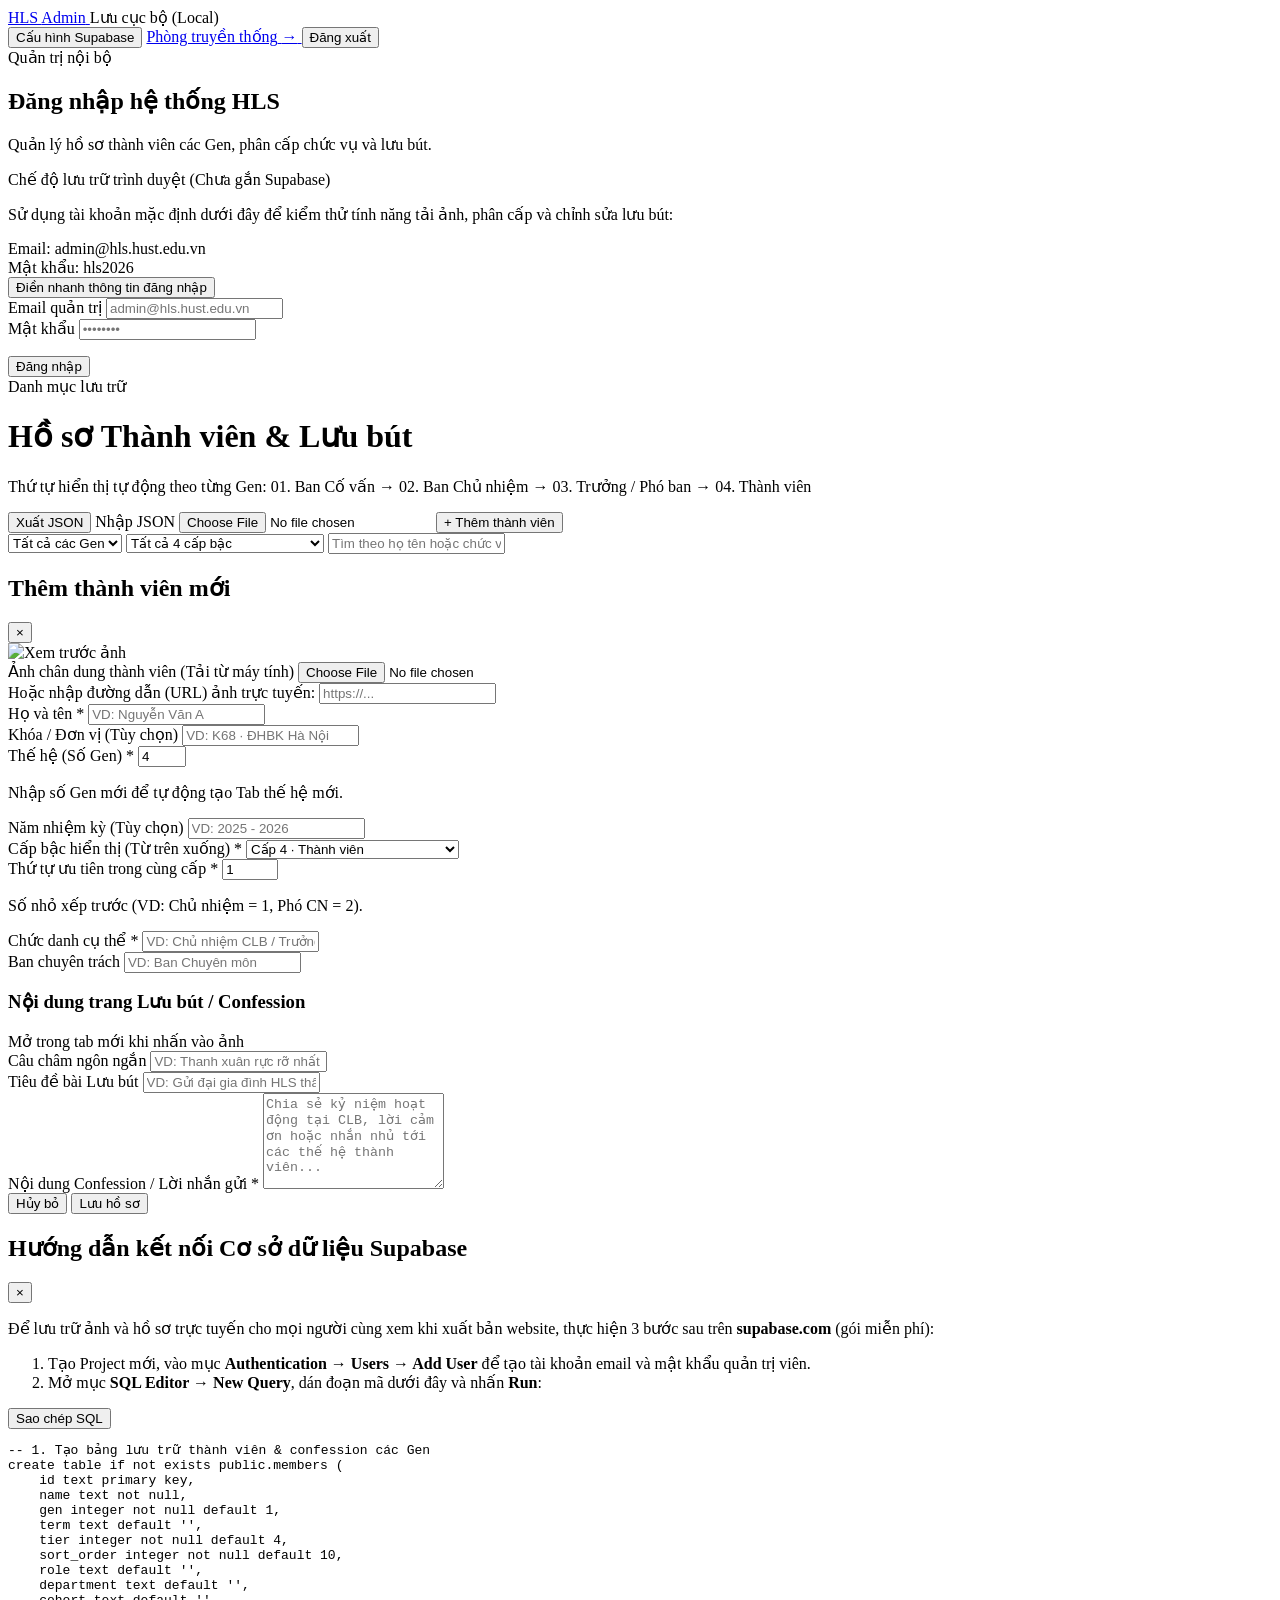
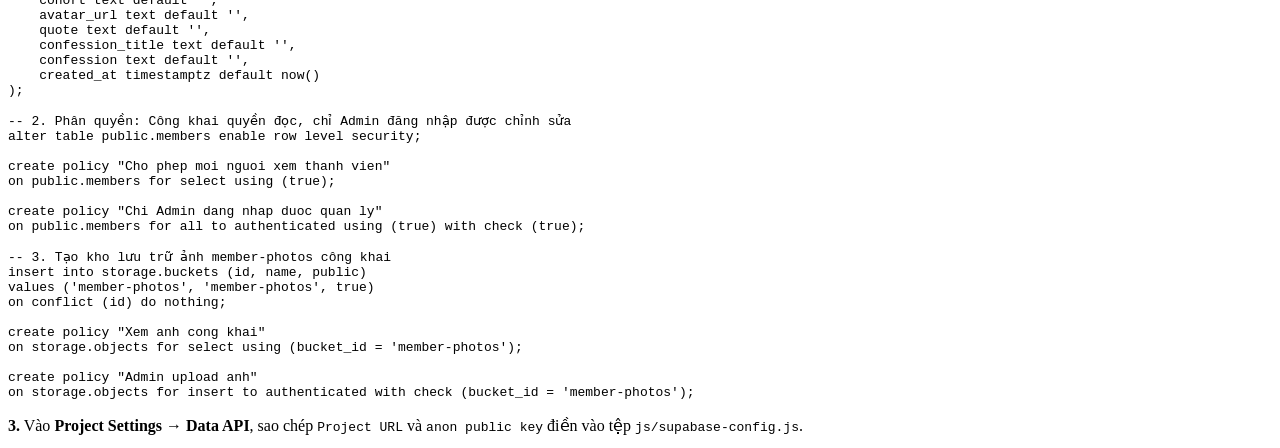
==== admin.html @ 4715861d "đổi theme màu trắng" ====
<!DOCTYPE html>
<html lang="vi" class="scroll-smooth">

<head>
    <meta charset="UTF-8">
    <meta name="viewport" content="width=device-width, initial-scale=1.0">
    <title>Quản Trị Phòng Truyền Thống - HLS Admin</title>

    <link rel="preconnect" href="https://fonts.googleapis.com">
    <link rel="preconnect" href="https://fonts.gstatic.com" crossorigin>
    <link href="https://fonts.googleapis.com/css2?family=Be+Vietnam+Pro:wght@400;500;600;700;800&display=swap" rel="stylesheet">

    <!-- Tailwind CSS -->
    <script src="https://cdn.tailwindcss.com"></script>
    <script>
        tailwind.config = {
            theme: {
                extend: {
                    fontFamily: {
                        sans: ['"Be Vietnam Pro"', 'system-ui', 'sans-serif']
                    }
                }
            }
        };
    </script>
    <!-- Supabase JS SDK -->
    <script src="https://cdn.jsdelivr.net/npm/@supabase/supabase-js@2"></script>
</head>

<body class="bg-[#F7F7F5] text-neutral-950 font-sans antialiased min-h-screen flex flex-col selection:bg-red-700 selection:text-white">

    <!-- ========================================== -->
    <!-- THANH ĐẦU TRANG ADMIN -->
    <!-- ========================================== -->
    <nav class="bg-white border-b border-neutral-200 sticky top-0 z-40">
        <div class="max-w-6xl mx-auto px-4 sm:px-6 h-16 flex items-center justify-between gap-4">
            <div class="flex items-center gap-4">
                <a href="index.html" class="flex items-center gap-2">
                    <span class="w-2 h-5 bg-red-700 inline-block"></span>
                    <span class="text-base font-extrabold uppercase tracking-tight text-neutral-950">
                        HLS <span class="font-medium text-neutral-500">Admin</span>
                    </span>
                </a>
                <span id="mode-badge"
                    class="hidden sm:inline-flex items-center gap-1.5 px-2.5 py-1 rounded text-[11px] font-medium border">
                </span>
            </div>

            <div class="flex items-center gap-2.5">
                <button id="open-supabase-guide-btn" type="button"
                    class="text-xs font-medium px-3 py-2 rounded-md bg-white hover:bg-neutral-50 border border-neutral-300 text-neutral-700 transition-colors">
                    Cấu hình Supabase
                </button>
                <a href="phong-truyen-thong.html" target="_blank"
                    class="text-xs font-semibold px-3.5 py-2 rounded-md bg-white hover:border-neutral-950 text-neutral-900 border border-neutral-300 transition-colors flex items-center gap-1">
                    <span>Phòng truyền thống</span>
                    <span>&rarr;</span>
                </a>
                <button id="logout-btn" type="button"
                    class="hidden text-xs font-medium px-3 py-2 rounded-md bg-white hover:bg-red-50 text-neutral-600 hover:text-red-700 border border-neutral-300 hover:border-red-200 transition-colors">
                    Đăng xuất
                </button>
            </div>
        </div>
    </nav>

    <!-- ========================================== -->
    <!-- MÀN HÌNH ĐĂNG NHẬP QUẢN TRỊ -->
    <!-- ========================================== -->
    <section id="login-view" class="hidden flex-1 flex items-center justify-center px-4 py-14">
        <div class="w-full max-w-md bg-white border border-neutral-200 rounded-lg p-8 shadow-sm">
            <div class="mb-6">
                <div class="flex items-center gap-2.5 mb-3">
                    <span class="w-6 h-[2px] bg-red-700"></span>
                    <span class="text-[11px] font-semibold uppercase tracking-[0.18em] text-red-700">Quản trị nội bộ</span>
                </div>
                <h1 class="text-2xl font-extrabold text-neutral-950 tracking-tight">Đăng nhập hệ thống HLS</h1>
                <p class="text-sm text-neutral-500 mt-1">Quản lý hồ sơ thành viên các Gen, phân cấp chức vụ và lưu bút.</p>
            </div>

            <!-- Hộp nhắc tài khoản dùng thử khi chưa điền khóa Supabase -->
            <div id="demo-login-hint" class="hidden mb-6 p-4 rounded-md bg-[#F7F7F5] border border-neutral-200 text-xs text-neutral-600 space-y-2.5">
                <div class="font-semibold text-neutral-900">Chế độ lưu trữ trình duyệt (Chưa gắn Supabase)</div>
                <p>Sử dụng tài khoản mặc định dưới đây để kiểm thử tính năng tải ảnh, phân cấp và chỉnh sửa lưu bút:</p>
                <div class="bg-white border border-neutral-200 rounded px-3 py-2 font-mono text-[11px] text-neutral-800">
                    Email: <span class="font-semibold text-red-700">admin@hls.hust.edu.vn</span><br>
                    Mật khẩu: <span class="font-semibold text-red-700">hls2026</span>
                </div>
                <button type="button" id="fill-demo-btn"
                    class="w-full py-2 rounded bg-white hover:bg-neutral-100 border border-neutral-300 text-neutral-900 font-semibold transition-colors">
                    Điền nhanh thông tin đăng nhập
                </button>
            </div>

            <form id="login-form" class="space-y-4">
                <div>
                    <label class="block text-xs font-semibold text-neutral-700 mb-1.5">Email quản trị</label>
                    <input id="login-email" type="email" required placeholder="admin@hls.hust.edu.vn"
                        class="w-full bg-white border border-neutral-300 focus:border-neutral-950 rounded-md px-3.5 py-2.5 text-sm text-neutral-950 focus:outline-none transition-colors">
                </div>

                <div>
                    <label class="block text-xs font-semibold text-neutral-700 mb-1.5">Mật khẩu</label>
                    <input id="login-password" type="password" required placeholder="••••••••"
                        class="w-full bg-white border border-neutral-300 focus:border-neutral-950 rounded-md px-3.5 py-2.5 text-sm text-neutral-950 focus:outline-none transition-colors">
                </div>

                <p id="login-error" class="hidden text-xs font-medium text-red-700 bg-red-50 border border-red-200 rounded-md p-3"></p>

                <button id="login-submit-btn" type="submit"
                    class="w-full bg-neutral-950 hover:bg-red-700 text-white text-sm font-semibold py-2.5 rounded-md transition-colors">
                    Đăng nhập
                </button>
            </form>
        </div>
    </section>

    <!-- ========================================== -->
    <!-- BẢNG ĐIỀU KHIỂN QUẢN LÝ THÀNH VIÊN (DASHBOARD) -->
    <!-- ========================================== -->
    <main id="dashboard-view" class="hidden flex-1 max-w-6xl w-full mx-auto px-4 sm:px-6 py-10">

        <!-- Hàng tiêu đề & Nút tác vụ chính -->
        <div class="flex flex-col lg:flex-row lg:items-end justify-between gap-4 pb-6 border-b border-neutral-200">
            <div>
                <span class="text-[11px] font-semibold uppercase tracking-[0.18em] text-red-700">Danh mục lưu trữ</span>
                <h1 class="text-2xl sm:text-3xl font-extrabold text-neutral-950 tracking-tight mt-1">Hồ sơ Thành viên &amp; Lưu bút</h1>
                <p class="text-xs text-neutral-500 mt-1.5">
                    Thứ tự hiển thị tự động theo từng Gen:
                    <span class="font-medium text-neutral-800">01. Ban Cố vấn &rarr; 02. Ban Chủ nhiệm &rarr; 03. Trưởng / Phó ban &rarr; 04. Thành viên</span>
                </p>
            </div>

            <div class="flex flex-wrap items-center gap-2">
                <button id="export-json-btn" type="button"
                    class="px-3.5 py-2 rounded-md bg-white hover:bg-neutral-50 border border-neutral-300 text-xs font-semibold text-neutral-700 transition-colors">
                    Xuất JSON
                </button>
                <label class="cursor-pointer px-3.5 py-2 rounded-md bg-white hover:bg-neutral-50 border border-neutral-300 text-xs font-semibold text-neutral-700 transition-colors">
                    Nhập JSON
                    <input id="import-json-input" type="file" accept=".json,application/json" class="hidden">
                </label>
                <button id="add-member-btn" type="button"
                    class="px-4 py-2 rounded-md bg-red-700 hover:bg-neutral-950 text-xs font-semibold text-white transition-colors">
                    + Thêm thành viên
                </button>
            </div>
        </div>

        <!-- Bộ lọc danh sách quản trị -->
        <div class="grid grid-cols-1 sm:grid-cols-3 gap-3 my-6">
            <select id="admin-filter-gen"
                class="bg-white border border-neutral-300 focus:border-neutral-950 rounded-md px-3.5 py-2 text-sm text-neutral-900 focus:outline-none">
                <option value="all">Tất cả các Gen</option>
            </select>

            <select id="admin-filter-tier"
                class="bg-white border border-neutral-300 focus:border-neutral-950 rounded-md px-3.5 py-2 text-sm text-neutral-900 focus:outline-none">
                <option value="all">Tất cả 4 cấp bậc</option>
                <option value="1">Cấp 1 · Ban Cố vấn</option>
                <option value="2">Cấp 2 · Ban Chủ nhiệm</option>
                <option value="3">Cấp 3 · Trưởng / Phó các ban</option>
                <option value="4">Cấp 4 · Thành viên</option>
            </select>

            <input id="admin-search" type="text" placeholder="Tìm theo họ tên hoặc chức vụ..."
                class="bg-white border border-neutral-300 focus:border-neutral-950 rounded-md px-3.5 py-2 text-sm text-neutral-900 placeholder-neutral-400 focus:outline-none">
        </div>

        <!-- Thông báo trạng thái nhanh -->
        <div id="toast-banner" class="hidden mb-6 px-4 py-3 rounded-md border text-xs font-medium"></div>

        <!-- Danh sách thành viên -->
        <div id="admin-members-list" class="bg-white border border-neutral-200 rounded-lg divide-y divide-neutral-200">
            <!-- Render bằng JS -->
        </div>
    </main>

    <!-- ========================================== -->
    <!-- MODAL THÊM / CHỈNH SỬA THÀNH VIÊN -->
    <!-- ========================================== -->
    <div id="member-modal" class="hidden fixed inset-0 z-50 bg-neutral-950/50 backdrop-blur-[2px] overflow-y-auto p-4 sm:p-6">
        <div class="max-w-2xl mx-auto my-6 bg-white border border-neutral-200 rounded-lg shadow-xl overflow-hidden">
            <div class="px-6 py-4 border-b border-neutral-200 flex items-center justify-between bg-[#F7F7F5]">
                <h2 id="modal-title" class="text-base font-bold text-neutral-950">Thêm thành viên mới</h2>
                <button type="button" id="close-modal-btn" class="text-neutral-400 hover:text-neutral-950 text-xl leading-none">&times;</button>
            </div>

            <form id="member-form" class="p-6 space-y-6">
                <input type="hidden" id="field-id">

                <!-- Khu vực tải ảnh chân dung -->
                <div class="flex flex-col sm:flex-row items-center gap-5 p-4 rounded-lg bg-[#F7F7F5] border border-neutral-200">
                    <div class="w-24 h-32 rounded overflow-hidden bg-neutral-200 border border-neutral-300 flex-shrink-0">
                        <img id="avatar-preview"
                             src="https://ui-avatars.com/api/?name=HLS&background=111111&color=ffffff&size=256&bold=true"
                             alt="Xem trước ảnh"
                             class="w-full h-full object-cover object-top">
                    </div>

                    <div class="flex-1 w-full space-y-3">
                        <div>
                            <label class="block text-xs font-semibold text-neutral-800 mb-1">
                                Ảnh chân dung thành viên (Tải từ máy tính)
                            </label>
                            <input id="field-avatar-file" type="file" accept="image/*"
                                class="block w-full text-xs text-neutral-600 file:mr-3 file:py-1.5 file:px-3.5 file:rounded file:border-0 file:text-xs file:font-semibold file:bg-neutral-950 file:text-white hover:file:bg-red-700 cursor-pointer">
                        </div>
                        <div>
                            <label class="block text-xs font-medium text-neutral-500 mb-1">Hoặc nhập đường dẫn (URL) ảnh trực tuyến:</label>
                            <input id="field-avatar-url" type="text" placeholder="https://..."
                                class="w-full bg-white border border-neutral-300 focus:border-neutral-950 rounded-md px-3 py-1.5 text-xs text-neutral-900 focus:outline-none">
                        </div>
                    </div>
                </div>

                <!-- Thông tin cơ bản & Phân cấp -->
                <div class="grid grid-cols-1 sm:grid-cols-2 gap-4">
                    <div>
                        <label class="block text-xs font-semibold text-neutral-700 mb-1">Họ và tên *</label>
                        <input id="field-name" type="text" required placeholder="VD: Nguyễn Văn A"
                            class="w-full bg-white border border-neutral-300 focus:border-neutral-950 rounded-md px-3 py-2 text-sm text-neutral-950 focus:outline-none">
                    </div>

                    <div>
                        <label class="block text-xs font-semibold text-neutral-700 mb-1">Khóa / Đơn vị (Tùy chọn)</label>
                        <input id="field-cohort" type="text" placeholder="VD: K68 · ĐHBK Hà Nội"
                            class="w-full bg-white border border-neutral-300 focus:border-neutral-950 rounded-md px-3 py-2 text-sm text-neutral-950 focus:outline-none">
                    </div>

                    <div>
                        <label class="block text-xs font-semibold text-neutral-700 mb-1">Thế hệ (Số Gen) *</label>
                        <input id="field-gen" type="number" min="1" max="99" required value="4"
                            class="w-full bg-white border border-neutral-300 focus:border-neutral-950 rounded-md px-3 py-2 text-sm text-neutral-950 focus:outline-none">
                        <p class="text-[11px] text-neutral-400 mt-1">Nhập số Gen mới để tự động tạo Tab thế hệ mới.</p>
                    </div>

                    <div>
                        <label class="block text-xs font-semibold text-neutral-700 mb-1">Năm nhiệm kỳ (Tùy chọn)</label>
                        <input id="field-term" type="text" placeholder="VD: 2025 - 2026"
                            class="w-full bg-white border border-neutral-300 focus:border-neutral-950 rounded-md px-3 py-2 text-sm text-neutral-950 focus:outline-none">
                    </div>

                    <div>
                        <label class="block text-xs font-semibold text-red-700 mb-1">Cấp bậc hiển thị (Từ trên xuống) *</label>
                        <select id="field-tier" required
                            class="w-full bg-white border border-neutral-300 focus:border-neutral-950 rounded-md px-3 py-2 text-sm text-neutral-950 focus:outline-none">
                            <option value="1">Cấp 1 · Ban Cố vấn (Trên cùng)</option>
                            <option value="2">Cấp 2 · Ban Chủ nhiệm</option>
                            <option value="3">Cấp 3 · Trưởng / Phó các ban</option>
                            <option value="4" selected>Cấp 4 · Thành viên</option>
                        </select>
                    </div>

                    <div>
                        <label class="block text-xs font-semibold text-red-700 mb-1">Thứ tự ưu tiên trong cùng cấp *</label>
                        <input id="field-sort-order" type="number" min="1" max="999" value="1" required
                            class="w-full bg-white border border-neutral-300 focus:border-neutral-950 rounded-md px-3 py-2 text-sm text-neutral-950 focus:outline-none">
                        <p class="text-[11px] text-neutral-400 mt-1">Số nhỏ xếp trước (VD: Chủ nhiệm = 1, Phó CN = 2).</p>
                    </div>

                    <div>
                        <label class="block text-xs font-semibold text-neutral-700 mb-1">Chức danh cụ thể *</label>
                        <input id="field-role" type="text" required placeholder="VD: Chủ nhiệm CLB / Trưởng ban Chuyên môn"
                            class="w-full bg-white border border-neutral-300 focus:border-neutral-950 rounded-md px-3 py-2 text-sm text-neutral-950 focus:outline-none">
                    </div>

                    <div>
                        <label class="block text-xs font-semibold text-neutral-700 mb-1">Ban chuyên trách</label>
                        <input id="field-department" list="dept-suggestions" type="text" placeholder="VD: Ban Chuyên môn"
                            class="w-full bg-white border border-neutral-300 focus:border-neutral-950 rounded-md px-3 py-2 text-sm text-neutral-950 focus:outline-none">
                        <datalist id="dept-suggestions">
                            <option value="Ban Cố vấn"></option>
                            <option value="Ban Chủ nhiệm"></option>
                            <option value="Ban Chuyên môn"></option>
                            <option value="Ban Truyền thông"></option>
                            <option value="Ban Đối ngoại"></option>
                            <option value="Ban Sự kiện"></option>
                            <option value="Ban Nhân sự - Tổ chức"></option>
                        </datalist>
                    </div>
                </div>

                <!-- Khu vực Confession & Lời nhắn -->
                <div class="pt-5 border-t border-neutral-200 space-y-4">
                    <div class="flex items-baseline justify-between">
                        <h3 class="text-xs font-bold uppercase tracking-[0.16em] text-red-700">Nội dung trang Lưu bút / Confession</h3>
                        <span class="text-[11px] text-neutral-400">Mở trong tab mới khi nhấn vào ảnh</span>
                    </div>

                    <div>
                        <label class="block text-xs font-semibold text-neutral-700 mb-1">Câu châm ngôn ngắn</label>
                        <input id="field-quote" type="text" placeholder="VD: Thanh xuân rực rỡ nhất là những ngày đồng hành cùng HLS."
                            class="w-full bg-white border border-neutral-300 focus:border-neutral-950 rounded-md px-3 py-2 text-sm text-neutral-950 focus:outline-none">
                    </div>

                    <div>
                        <label class="block text-xs font-semibold text-neutral-700 mb-1">Tiêu đề bài Lưu bút</label>
                        <input id="field-confession-title" type="text" placeholder="VD: Gửi đại gia đình HLS thân yêu..."
                            class="w-full bg-white border border-neutral-300 focus:border-neutral-950 rounded-md px-3 py-2 text-sm text-neutral-950 focus:outline-none">
                    </div>

                    <div>
                        <label class="block text-xs font-semibold text-neutral-700 mb-1">Nội dung Confession / Lời nhắn gửi *</label>
                        <textarea id="field-confession" rows="6" required
                            placeholder="Chia sẻ kỷ niệm hoạt động tại CLB, lời cảm ơn hoặc nhắn nhủ tới các thế hệ thành viên..."
                            class="w-full bg-white border border-neutral-300 focus:border-neutral-950 rounded-md p-3 text-sm text-neutral-950 leading-relaxed focus:outline-none"></textarea>
                    </div>
                </div>

                <div class="flex items-center justify-end gap-2.5 pt-4 border-t border-neutral-200">
                    <button type="button" id="cancel-modal-btn"
                        class="px-4 py-2 rounded-md bg-white hover:bg-neutral-100 border border-neutral-300 text-xs font-semibold text-neutral-700 transition-colors">
                        Hủy bỏ
                    </button>
                    <button type="submit" id="save-member-btn"
                        class="px-5 py-2 rounded-md bg-neutral-950 hover:bg-red-700 text-xs font-semibold text-white transition-colors">
                        Lưu hồ sơ
                    </button>
                </div>
            </form>
        </div>
    </div>

    <!-- ========================================== -->
    <!-- MODAL HƯỚNG DẪN KẾT NỐI SUPABASE -->
    <!-- ========================================== -->
    <div id="supabase-guide-modal" class="hidden fixed inset-0 z-50 bg-neutral-950/50 backdrop-blur-[2px] overflow-y-auto p-4 sm:p-6">
        <div class="max-w-2xl mx-auto my-8 bg-white border border-neutral-200 rounded-lg shadow-xl overflow-hidden">
            <div class="px-6 py-4 bg-[#F7F7F5] border-b border-neutral-200 flex items-center justify-between">
                <h2 class="text-base font-bold text-neutral-950">Hướng dẫn kết nối Cơ sở dữ liệu Supabase</h2>
                <button type="button" id="close-guide-btn" class="text-neutral-400 hover:text-neutral-950 text-xl leading-none">&times;</button>
            </div>

            <div class="p-6 space-y-4 text-sm text-neutral-600 leading-relaxed">
                <p>
                    Để lưu trữ ảnh và hồ sơ trực tuyến cho mọi người cùng xem khi xuất bản website, thực hiện 3 bước sau trên <strong>supabase.com</strong> (gói miễn phí):
                </p>

                <ol class="list-decimal list-inside space-y-2 text-neutral-800 text-xs sm:text-sm">
                    <li>Tạo Project mới, vào mục <strong>Authentication &rarr; Users &rarr; Add User</strong> để tạo tài khoản email và mật khẩu quản trị viên.</li>
                    <li>Mở mục <strong>SQL Editor &rarr; New Query</strong>, dán đoạn mã dưới đây và nhấn <strong>Run</strong>:</li>
                </ol>

                <div class="relative">
                    <button type="button" id="copy-sql-btn"
                        class="absolute top-2.5 right-2.5 px-3 py-1 rounded bg-white hover:bg-neutral-100 border border-neutral-300 text-neutral-900 text-xs font-semibold">
                        Sao chép SQL
                    </button>
                    <pre id="supabase-sql-code" class="bg-[#F7F7F5] border border-neutral-200 rounded-md p-4 text-xs font-mono text-neutral-800 overflow-x-auto">-- 1. Tạo bảng lưu trữ thành viên & confession các Gen
create table if not exists public.members (
    id text primary key,
    name text not null,
    gen integer not null default 1,
    term text default '',
    tier integer not null default 4,
    sort_order integer not null default 10,
    role text default '',
    department text default '',
    cohort text default '',
    avatar_url text default '',
    quote text default '',
    confession_title text default '',
    confession text default '',
    created_at timestamptz default now()
);

-- 2. Phân quyền: Công khai quyền đọc, chỉ Admin đăng nhập được chỉnh sửa
alter table public.members enable row level security;

create policy "Cho phep moi nguoi xem thanh vien"
on public.members for select using (true);

create policy "Chi Admin dang nhap duoc quan ly"
on public.members for all to authenticated using (true) with check (true);

-- 3. Tạo kho lưu trữ ảnh member-photos công khai
insert into storage.buckets (id, name, public)
values ('member-photos', 'member-photos', true)
on conflict (id) do nothing;

create policy "Xem anh cong khai"
on storage.objects for select using (bucket_id = 'member-photos');

create policy "Admin upload anh"
on storage.objects for insert to authenticated with check (bucket_id = 'member-photos');</pre>
                </div>

                <p class="text-xs sm:text-sm">
                    <strong>3.</strong> Vào <strong>Project Settings &rarr; Data API</strong>, sao chép <code>Project URL</code> và <code>anon public key</code> điền vào tệp <code>js/supabase-config.js</code>.
                </p>
            </div>
        </div>
    </div>

    <!-- Nhúng cấu hình & dịch vụ -->
    <script src="js/supabase-config.js"></script>
    <script src="js/hall-of-fame-service.js"></script>

    <script>
        const loginView = document.getElementById("login-view");
        const dashboardView = document.getElementById("dashboard-view");
        const logoutBtn = document.getElementById("logout-btn");
        const modeBadge = document.getElementById("mode-badge");
        const demoLoginHint = document.getElementById("demo-login-hint");
        const toastBanner = document.getElementById("toast-banner");

        const memberModal = document.getElementById("member-modal");
        const memberForm = document.getElementById("member-form");
        const avatarFileInput = document.getElementById("field-avatar-file");
        const avatarUrlInput = document.getElementById("field-avatar-url");
        const avatarPreview = document.getElementById("avatar-preview");

        let membersCache = [];
        let selectedAvatarFile = null;

        function escapeHtml(str) {
            return String(str || "")
                .replace(/&/g, "&amp;")
                .replace(/</g, "&lt;")
                .replace(/>/g, "&gt;")
                .replace(/"/g, "&quot;")
                .replace(/'/g, "&#039;");
        }

        function showToast(message, isError = false) {
            toastBanner.textContent = message;
            toastBanner.className = `mb-6 px-4 py-3 rounded-md border text-xs font-medium ${
                isError
                    ? "bg-red-50 border-red-200 text-red-700"
                    : "bg-white border-neutral-300 text-neutral-900"
            }`;
            toastBanner.classList.remove("hidden");
            setTimeout(() => toastBanner.classList.add("hidden"), 4500);
        }

        function updateModeBadge() {
            const isCloud = HLSService.isSupabaseConfigured();
            modeBadge.classList.remove("hidden");
            if (isCloud) {
                modeBadge.innerHTML = `<span class="w-1.5 h-1.5 rounded-full bg-emerald-600"></span><span>Supabase Cloud</span>`;
                modeBadge.className = "hidden sm:inline-flex items-center gap-1.5 px-2.5 py-1 rounded text-[11px] font-medium border bg-white border-neutral-200 text-neutral-700";
                demoLoginHint.classList.add("hidden");
            } else {
                modeBadge.innerHTML = `<span class="w-1.5 h-1.5 rounded-full bg-red-700"></span><span>Lưu cục bộ (Local)</span>`;
                modeBadge.className = "hidden sm:inline-flex items-center gap-1.5 px-2.5 py-1 rounded text-[11px] font-medium border bg-white border-neutral-200 text-neutral-700";
                demoLoginHint.classList.remove("hidden");
            }
        }

        // ================= XỬ LÝ ĐĂNG NHẬP =================
        document.getElementById("fill-demo-btn").addEventListener("click", () => {
            const cfg = window.HLS_CONFIG || {};
            document.getElementById("login-email").value = cfg.DEMO_ADMIN_EMAIL || "admin@hls.hust.edu.vn";
            document.getElementById("login-password").value = cfg.DEMO_ADMIN_PASSWORD || "hls2026";
        });

        document.getElementById("login-form").addEventListener("submit", async (e) => {
            e.preventDefault();
            const errEl = document.getElementById("login-error");
            const btn = document.getElementById("login-submit-btn");
            errEl.classList.add("hidden");
            btn.disabled = true;
            btn.textContent = "Đang xác thực...";

            try {
                const email = document.getElementById("login-email").value;
                const pass = document.getElementById("login-password").value;
                await HLSService.loginAdmin(email, pass);
                await checkAuthAndRender();
            } catch (err) {
                errEl.textContent = err.message;
                errEl.classList.remove("hidden");
            } finally {
                btn.disabled = false;
                btn.textContent = "Đăng nhập";
            }
        });

        logoutBtn.addEventListener("click", async () => {
            await HLSService.logoutAdmin();
            await checkAuthAndRender();
        });

        // ================= RENDER DANH SÁCH ADMIN =================
        function refreshGenFilterOptions() {
            const filterGen = document.getElementById("admin-filter-gen");
            const prev = filterGen.value;
            const gens = Array.from(new Set(membersCache.map((m) => Number(m.gen)))).sort((a, b) => b - a);
            filterGen.innerHTML = `<option value="all">Tất cả các Gen (${gens.length} Gen)</option>` +
                gens.map((g) => `<option value="${g}">Gen ${g}</option>`).join("");
            if (gens.map(String).includes(prev)) {
                filterGen.value = prev;
            }
        }

        function renderAdminList() {
            const listEl = document.getElementById("admin-members-list");
            const genVal = document.getElementById("admin-filter-gen").value;
            const tierVal = document.getElementById("admin-filter-tier").value;
            const q = document.getElementById("admin-search").value.trim().toLowerCase();

            const filtered = HLSService.sortMembersHierarchy(membersCache).filter((m) => {
                if (genVal !== "all" && String(m.gen) !== String(genVal)) return false;
                if (tierVal !== "all" && String(m.tier) !== String(tierVal)) return false;
                if (q) {
                    const text = `${m.name || ""} ${m.role || ""} ${m.department || ""}`.toLowerCase();
                    if (!text.includes(q)) return false;
                }
                return true;
            });

            if (filtered.length === 0) {
                listEl.innerHTML = `
                    <div class="p-10 text-center text-sm text-neutral-500">
                        Chưa có hồ sơ thành viên nào khớp với bộ lọc hiện tại.
                    </div>
                `;
                return;
            }

            listEl.innerHTML = filtered.map((m) => {
                const tierMeta = HLSService.getTierMeta(m.tier);
                const badgeColor = Number(m.tier) === 1 || Number(m.tier) === 2
                    ? "bg-red-50 text-red-700 border-red-200"
                    : Number(m.tier) === 3
                    ? "bg-neutral-900 text-white border-neutral-900"
                    : "bg-neutral-100 text-neutral-600 border-neutral-200";

                return `
                    <div class="p-4 hover:bg-neutral-50/80 flex flex-col sm:flex-row sm:items-center justify-between gap-4 transition-colors">
                        <div class="flex items-center gap-4 min-w-0">
                            <img src="${escapeHtml(m.avatar_url)}"
                                 alt="${escapeHtml(m.name)}"
                                 onerror="this.onerror=null;this.src='https://ui-avatars.com/api/?name=${encodeURIComponent(m.name || "HLS")}&background=111111&color=ffffff&size=128&bold=true';"
                                 class="w-12 h-14 rounded object-cover object-top border border-neutral-200 bg-neutral-100 flex-shrink-0">

                            <div class="min-w-0">
                                <div class="flex flex-wrap items-center gap-2 mb-1">
                                    <span class="px-2 py-0.5 rounded bg-white border border-neutral-200 text-[11px] font-semibold text-neutral-800">
                                        Gen ${escapeHtml(m.gen)}
                                    </span>
                                    <span class="px-2 py-0.5 rounded border text-[11px] font-semibold ${badgeColor}">
                                        0${escapeHtml(m.tier)} · ${escapeHtml(tierMeta.name)}
                                    </span>
                                    <span class="text-[11px] text-neutral-400 tabular-nums">
                                        Thứ tự #${escapeHtml(m.sort_order)}
                                    </span>
                                </div>

                                <h3 class="text-sm font-bold text-neutral-950 truncate">${escapeHtml(m.name)}</h3>
                                <p class="text-xs text-neutral-500 truncate">
                                    <span class="text-red-700 font-medium">${escapeHtml(m.role)}</span>${m.department ? " · " + escapeHtml(m.department) : ""}
                                </p>
                            </div>
                        </div>

                        <div class="flex items-center gap-2 self-end sm:self-center flex-shrink-0">
                            <a href="confession.html?id=${encodeURIComponent(m.id)}" target="_blank"
                               class="px-3 py-1.5 rounded-md bg-white hover:border-neutral-950 border border-neutral-200 text-xs font-medium text-neutral-600 hover:text-neutral-950 transition-colors">
                                Xem lưu bút
                            </a>
                            <button type="button" data-edit="${escapeHtml(m.id)}"
                                class="px-3 py-1.5 rounded-md bg-white hover:border-neutral-950 border border-neutral-300 text-xs font-semibold text-neutral-900 transition-colors">
                                Chỉnh sửa
                            </button>
                            <button type="button" data-delete="${escapeHtml(m.id)}"
                                class="px-3 py-1.5 rounded-md bg-white hover:bg-red-50 text-xs font-semibold text-neutral-500 hover:text-red-700 border border-neutral-200 hover:border-red-200 transition-colors">
                                Xóa
                            </button>
                        </div>
                    </div>
                `;
            }).join("");

            listEl.querySelectorAll("[data-edit]").forEach((btn) => {
                btn.addEventListener("click", () => openMemberModal(btn.getAttribute("data-edit")));
            });

            listEl.querySelectorAll("[data-delete]").forEach((btn) => {
                btn.addEventListener("click", () => handleDeleteMember(btn.getAttribute("data-delete")));
            });
        }

        async function loadMembersToAdmin() {
            membersCache = await HLSService.getMembers();
            refreshGenFilterOptions();
            renderAdminList();
        }

        // ================= MỞ / LƯU MODAL THÀNH VIÊN =================
        function openMemberModal(memberId = null) {
            selectedAvatarFile = null;
            avatarFileInput.value = "";

            if (memberId) {
                const m = membersCache.find((item) => String(item.id) === String(memberId));
                if (!m) return;
                document.getElementById("modal-title").textContent = `Chỉnh sửa hồ sơ: ${m.name}`;
                document.getElementById("field-id").value = m.id;
                document.getElementById("field-name").value = m.name || "";
                document.getElementById("field-cohort").value = m.cohort || "";
                document.getElementById("field-gen").value = m.gen || 1;
                document.getElementById("field-term").value = m.term || "";
                document.getElementById("field-tier").value = m.tier || 4;
                document.getElementById("field-sort-order").value = m.sort_order || 1;
                document.getElementById("field-role").value = m.role || "";
                document.getElementById("field-department").value = m.department || "";
                document.getElementById("field-avatar-url").value = m.avatar_url && !m.avatar_url.startsWith("data:") ? m.avatar_url : "";
                document.getElementById("field-quote").value = m.quote || "";
                document.getElementById("field-confession-title").value = m.confession_title || "";
                document.getElementById("field-confession").value = m.confession || "";
                avatarPreview.src = m.avatar_url || "https://ui-avatars.com/api/?name=HLS&background=111111&color=ffffff&size=256&bold=true";
            } else {
                const maxGen = membersCache.reduce((acc, m) => Math.max(acc, Number(m.gen) || 1), 4);
                document.getElementById("modal-title").textContent = "Thêm hồ sơ thành viên mới";
                memberForm.reset();
                document.getElementById("field-id").value = "";
                document.getElementById("field-gen").value = maxGen;
                document.getElementById("field-tier").value = "4";
                document.getElementById("field-sort-order").value = "1";
                avatarPreview.src = "https://ui-avatars.com/api/?name=HLS&background=111111&color=ffffff&size=256&bold=true";
            }

            memberModal.classList.remove("hidden");
        }

        function closeMemberModal() {
            memberModal.classList.add("hidden");
        }

        avatarFileInput.addEventListener("change", (e) => {
            const file = e.target.files && e.target.files[0];
            if (!file) return;
            selectedAvatarFile = file;
            avatarPreview.src = URL.createObjectURL(file);
        });

        avatarUrlInput.addEventListener("input", (e) => {
            if (!selectedAvatarFile && e.target.value.trim()) {
                avatarPreview.src = e.target.value.trim();
            }
        });

        document.getElementById("add-member-btn").addEventListener("click", () => openMemberModal(null));
        document.getElementById("close-modal-btn").addEventListener("click", closeMemberModal);
        document.getElementById("cancel-modal-btn").addEventListener("click", closeMemberModal);

        memberForm.addEventListener("submit", async (e) => {
            e.preventDefault();
            const saveBtn = document.getElementById("save-member-btn");
            saveBtn.disabled = true;
            saveBtn.textContent = "Đang lưu...";

            try {
                const existingId = document.getElementById("field-id").value;
                const existingRecord = existingId
                    ? membersCache.find((m) => String(m.id) === String(existingId))
                    : null;

                const urlInputVal = document.getElementById("field-avatar-url").value.trim();
                const fallbackAvatar = existingRecord ? existingRecord.avatar_url : "";

                const payload = {
                    id: existingId || undefined,
                    name: document.getElementById("field-name").value,
                    cohort: document.getElementById("field-cohort").value,
                    gen: Number(document.getElementById("field-gen").value),
                    term: document.getElementById("field-term").value,
                    tier: Number(document.getElementById("field-tier").value),
                    sort_order: Number(document.getElementById("field-sort-order").value),
                    role: document.getElementById("field-role").value,
                    department: document.getElementById("field-department").value,
                    avatar_url: urlInputVal || fallbackAvatar,
                    quote: document.getElementById("field-quote").value,
                    confession_title: document.getElementById("field-confession-title").value,
                    confession: document.getElementById("field-confession").value
                };

                await HLSService.saveMember(payload, selectedAvatarFile);
                closeMemberModal();
                await loadMembersToAdmin();
                showToast("Đã cập nhật hồ sơ thành viên thành công.");
            } catch (err) {
                showToast(err.message, true);
            } finally {
                saveBtn.disabled = false;
                saveBtn.textContent = "Lưu hồ sơ";
            }
        });

        async function handleDeleteMember(id) {
            const target = membersCache.find((m) => String(m.id) === String(id));
            if (!target) return;
            if (!confirm(`Xác nhận xóa hồ sơ "${target.name}" (Gen ${target.gen}) khỏi Phòng truyền thống?`)) {
                return;
            }
            try {
                await HLSService.deleteMember(id);
                await loadMembersToAdmin();
                showToast(`Đã xóa hồ sơ "${target.name}".`);
            } catch (err) {
                showToast(err.message, true);
            }
        }

        // ================= SAO LƯU & NHẬP JSON =================
        document.getElementById("export-json-btn").addEventListener("click", () => {
            const blob = new Blob([JSON.stringify(membersCache, null, 2)], { type: "application/json" });
            const url = URL.createObjectURL(blob);
            const a = document.createElement("a");
            a.href = url;
            a.download = `hls-phong-truyen-thong-backup-${new Date().toISOString().slice(0, 10)}.json`;
            a.click();
            URL.revokeObjectURL(url);
        });

        document.getElementById("import-json-input").addEventListener("change", async (e) => {
            const file = e.target.files && e.target.files[0];
            if (!file) return;
            try {
                const text = await file.text();
                const parsed = JSON.parse(text);
                const count = await HLSService.importMembersJson(parsed);
                await loadMembersToAdmin();
                showToast(`Đã nhập thành công ${count} hồ sơ thành viên.`);
            } catch (err) {
                showToast("Lỗi nhập dữ liệu JSON: " + err.message, true);
            } finally {
                e.target.value = "";
            }
        });

        document.getElementById("admin-filter-gen").addEventListener("change", renderAdminList);
        document.getElementById("admin-filter-tier").addEventListener("change", renderAdminList);
        document.getElementById("admin-search").addEventListener("input", renderAdminList);

        const guideModal = document.getElementById("supabase-guide-modal");
        document.getElementById("open-supabase-guide-btn").addEventListener("click", () => guideModal.classList.remove("hidden"));
        document.getElementById("close-guide-btn").addEventListener("click", () => guideModal.classList.add("hidden"));
        document.getElementById("copy-sql-btn").addEventListener("click", async (e) => {
            const sql = document.getElementById("supabase-sql-code").textContent;
            await navigator.clipboard.writeText(sql);
            e.target.textContent = "Đã sao chép";
            setTimeout(() => (e.target.textContent = "Sao chép SQL"), 2000);
        });

        async function checkAuthAndRender() {
            updateModeBadge();
            const session = await HLSService.getAdminSession();
            if (session) {
                loginView.classList.add("hidden");
                dashboardView.classList.remove("hidden");
                logoutBtn.classList.remove("hidden");
                await loadMembersToAdmin();
            } else {
                dashboardView.classList.add("hidden");
                logoutBtn.classList.add("hidden");
                loginView.classList.remove("hidden");
            }
        }

        checkAuthAndRender();
    </script>
</body>

</html>
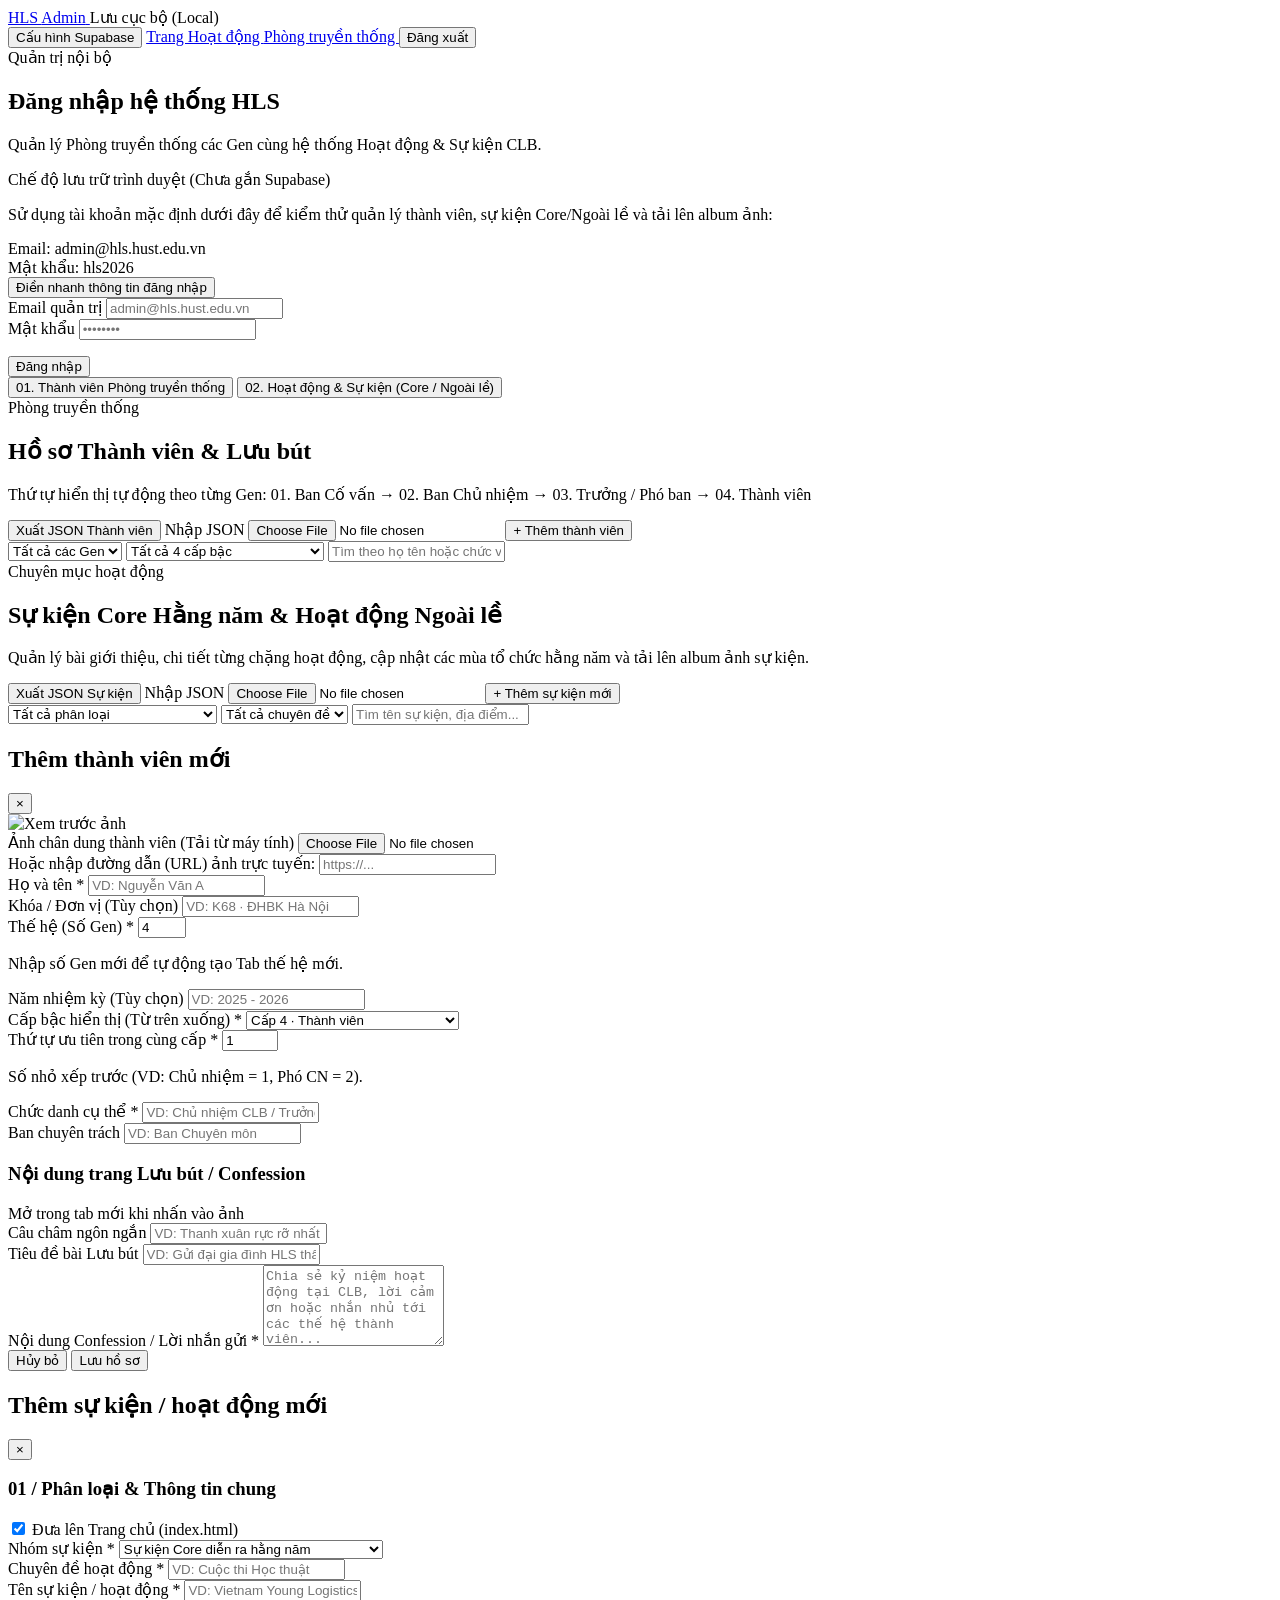
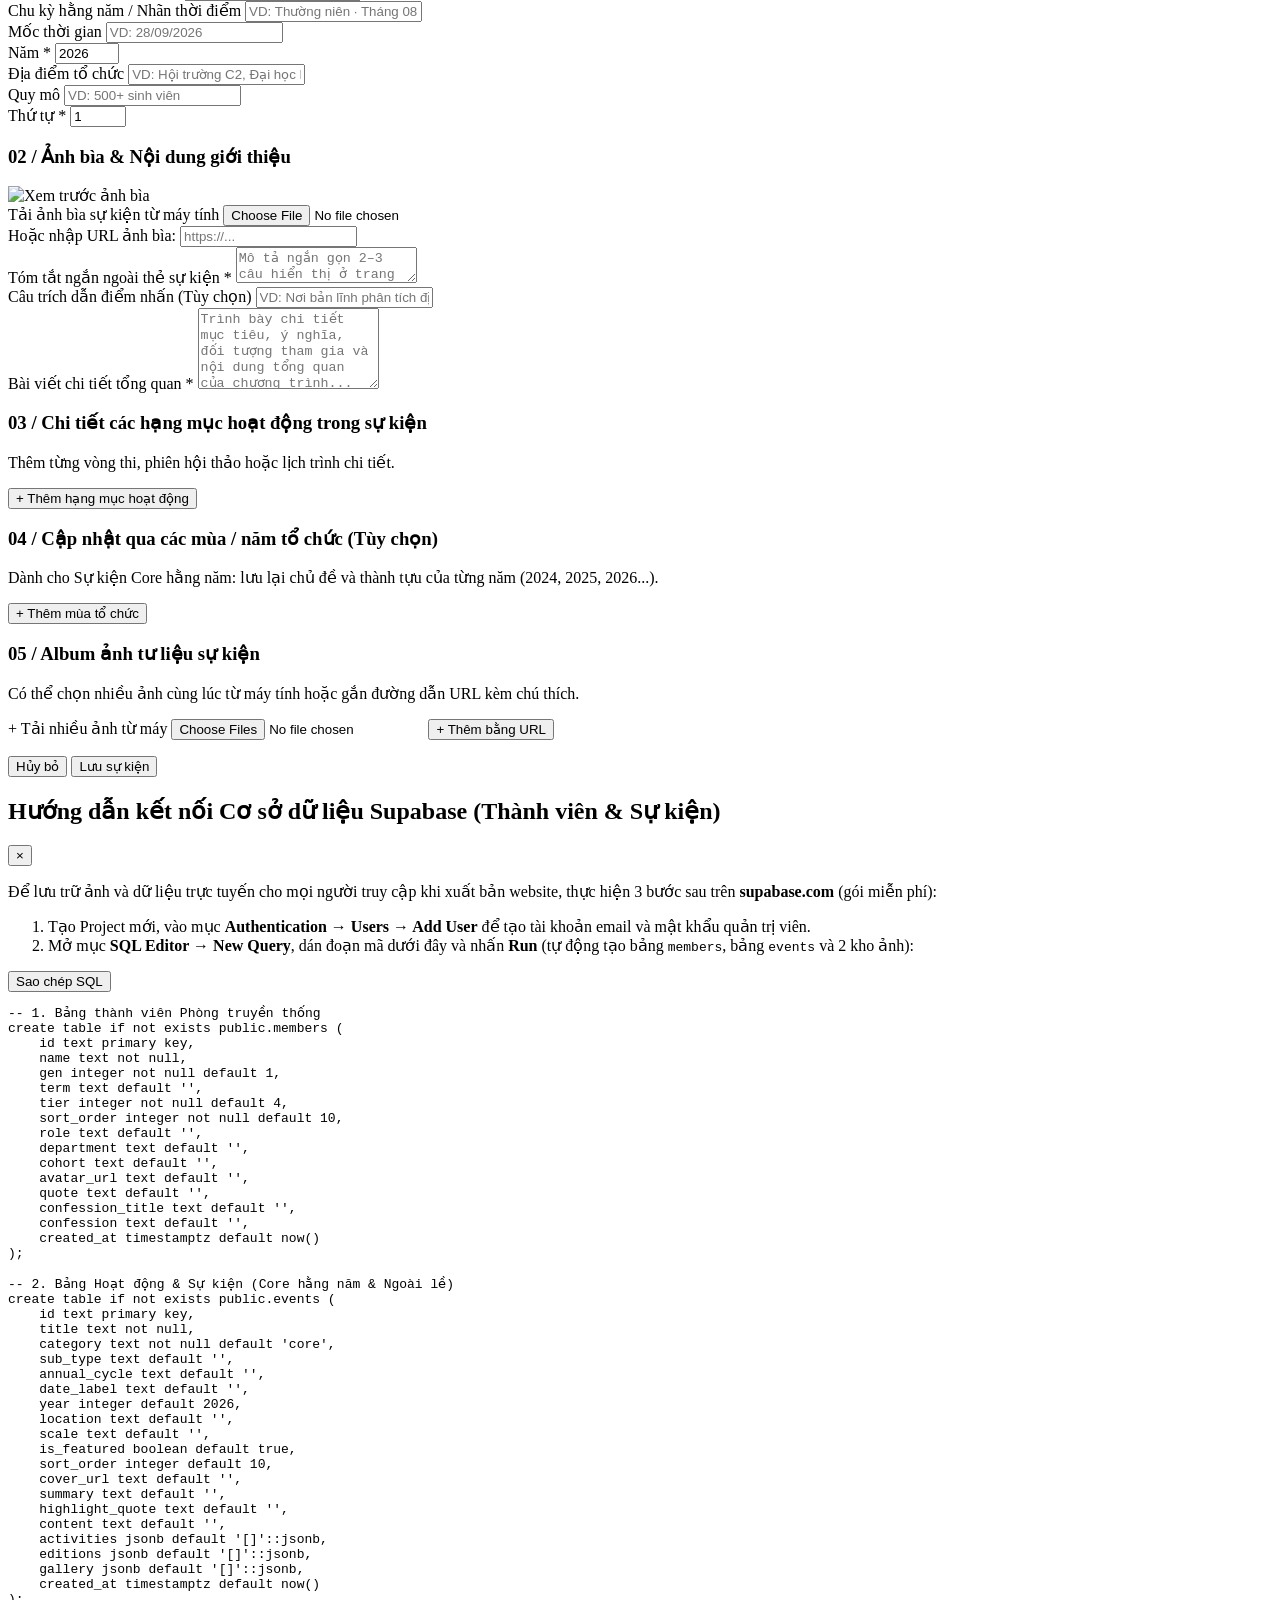
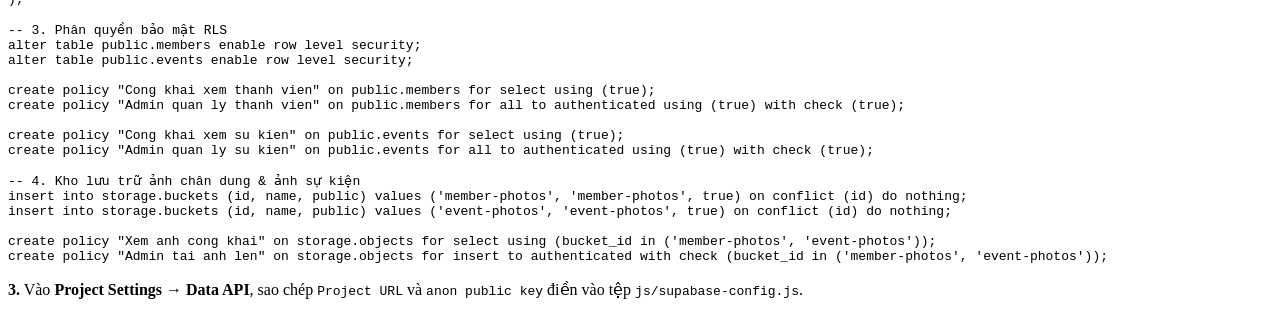
==== commit 75c049ba: "feat: add events management dashboard and public activity page" ====
--- a/admin.html
+++ b/admin.html
@@ -4,7 +4,7 @@
 <head>
     <meta charset="UTF-8">
     <meta name="viewport" content="width=device-width, initial-scale=1.0">
-    <title>Quản Trị Phòng Truyền Thống - HLS Admin</title>
+    <title>Hệ Thống Quản Trị Nội Bộ - HLS Admin</title>
 
     <link rel="preconnect" href="https://fonts.googleapis.com">
     <link rel="preconnect" href="https://fonts.gstatic.com" crossorigin>
@@ -46,15 +46,18 @@
                 </span>
             </div>
 
-            <div class="flex items-center gap-2.5">
+            <div class="flex items-center gap-2">
                 <button id="open-supabase-guide-btn" type="button"
                     class="text-xs font-medium px-3 py-2 rounded-md bg-white hover:bg-neutral-50 border border-neutral-300 text-neutral-700 transition-colors">
                     Cấu hình Supabase
                 </button>
+                <a href="hoat-dong.html" target="_blank"
+                    class="hidden md:inline-flex text-xs font-medium px-3 py-2 rounded-md bg-white hover:border-neutral-950 text-neutral-700 hover:text-neutral-950 border border-neutral-300 transition-colors">
+                    Trang Hoạt động
+                </a>
                 <a href="phong-truyen-thong.html" target="_blank"
-                    class="text-xs font-semibold px-3.5 py-2 rounded-md bg-white hover:border-neutral-950 text-neutral-900 border border-neutral-300 transition-colors flex items-center gap-1">
-                    <span>Phòng truyền thống</span>
-                    <span>&rarr;</span>
+                    class="hidden sm:inline-flex text-xs font-medium px-3 py-2 rounded-md bg-white hover:border-neutral-950 text-neutral-700 hover:text-neutral-950 border border-neutral-300 transition-colors">
+                    Phòng truyền thống
                 </a>
                 <button id="logout-btn" type="button"
                     class="hidden text-xs font-medium px-3 py-2 rounded-md bg-white hover:bg-red-50 text-neutral-600 hover:text-red-700 border border-neutral-300 hover:border-red-200 transition-colors">
@@ -75,13 +78,13 @@
                     <span class="text-[11px] font-semibold uppercase tracking-[0.18em] text-red-700">Quản trị nội bộ</span>
                 </div>
                 <h1 class="text-2xl font-extrabold text-neutral-950 tracking-tight">Đăng nhập hệ thống HLS</h1>
-                <p class="text-sm text-neutral-500 mt-1">Quản lý hồ sơ thành viên các Gen, phân cấp chức vụ và lưu bút.</p>
+                <p class="text-sm text-neutral-500 mt-1">Quản lý Phòng truyền thống các Gen cùng hệ thống Hoạt động &amp; Sự kiện CLB.</p>
             </div>
 
             <!-- Hộp nhắc tài khoản dùng thử khi chưa điền khóa Supabase -->
             <div id="demo-login-hint" class="hidden mb-6 p-4 rounded-md bg-[#F7F7F5] border border-neutral-200 text-xs text-neutral-600 space-y-2.5">
                 <div class="font-semibold text-neutral-900">Chế độ lưu trữ trình duyệt (Chưa gắn Supabase)</div>
-                <p>Sử dụng tài khoản mặc định dưới đây để kiểm thử tính năng tải ảnh, phân cấp và chỉnh sửa lưu bút:</p>
+                <p>Sử dụng tài khoản mặc định dưới đây để kiểm thử quản lý thành viên, sự kiện Core/Ngoài lề và tải lên album ảnh:</p>
                 <div class="bg-white border border-neutral-200 rounded px-3 py-2 font-mono text-[11px] text-neutral-800">
                     Email: <span class="font-semibold text-red-700">admin@hls.hust.edu.vn</span><br>
                     Mật khẩu: <span class="font-semibold text-red-700">hls2026</span>
@@ -116,68 +119,134 @@
     </section>
 
     <!-- ========================================== -->
-    <!-- BẢNG ĐIỀU KHIỂN QUẢN LÝ THÀNH VIÊN (DASHBOARD) -->
+    <!-- BẢNG ĐIỀU KHIỂN CHÍNH (2 PHÂN KHU TAB) -->
     <!-- ========================================== -->
-    <main id="dashboard-view" class="hidden flex-1 max-w-6xl w-full mx-auto px-4 sm:px-6 py-10">
-
-        <!-- Hàng tiêu đề & Nút tác vụ chính -->
-        <div class="flex flex-col lg:flex-row lg:items-end justify-between gap-4 pb-6 border-b border-neutral-200">
-            <div>
-                <span class="text-[11px] font-semibold uppercase tracking-[0.18em] text-red-700">Danh mục lưu trữ</span>
-                <h1 class="text-2xl sm:text-3xl font-extrabold text-neutral-950 tracking-tight mt-1">Hồ sơ Thành viên &amp; Lưu bút</h1>
-                <p class="text-xs text-neutral-500 mt-1.5">
-                    Thứ tự hiển thị tự động theo từng Gen:
-                    <span class="font-medium text-neutral-800">01. Ban Cố vấn &rarr; 02. Ban Chủ nhiệm &rarr; 03. Trưởng / Phó ban &rarr; 04. Thành viên</span>
-                </p>
-            </div>
-
-            <div class="flex flex-wrap items-center gap-2">
-                <button id="export-json-btn" type="button"
-                    class="px-3.5 py-2 rounded-md bg-white hover:bg-neutral-50 border border-neutral-300 text-xs font-semibold text-neutral-700 transition-colors">
-                    Xuất JSON
-                </button>
-                <label class="cursor-pointer px-3.5 py-2 rounded-md bg-white hover:bg-neutral-50 border border-neutral-300 text-xs font-semibold text-neutral-700 transition-colors">
-                    Nhập JSON
-                    <input id="import-json-input" type="file" accept=".json,application/json" class="hidden">
-                </label>
-                <button id="add-member-btn" type="button"
-                    class="px-4 py-2 rounded-md bg-red-700 hover:bg-neutral-950 text-xs font-semibold text-white transition-colors">
-                    + Thêm thành viên
-                </button>
-            </div>
-        </div>
-
-        <!-- Bộ lọc danh sách quản trị -->
-        <div class="grid grid-cols-1 sm:grid-cols-3 gap-3 my-6">
-            <select id="admin-filter-gen"
-                class="bg-white border border-neutral-300 focus:border-neutral-950 rounded-md px-3.5 py-2 text-sm text-neutral-900 focus:outline-none">
-                <option value="all">Tất cả các Gen</option>
-            </select>
-
-            <select id="admin-filter-tier"
-                class="bg-white border border-neutral-300 focus:border-neutral-950 rounded-md px-3.5 py-2 text-sm text-neutral-900 focus:outline-none">
-                <option value="all">Tất cả 4 cấp bậc</option>
-                <option value="1">Cấp 1 · Ban Cố vấn</option>
-                <option value="2">Cấp 2 · Ban Chủ nhiệm</option>
-                <option value="3">Cấp 3 · Trưởng / Phó các ban</option>
-                <option value="4">Cấp 4 · Thành viên</option>
-            </select>
-
-            <input id="admin-search" type="text" placeholder="Tìm theo họ tên hoặc chức vụ..."
-                class="bg-white border border-neutral-300 focus:border-neutral-950 rounded-md px-3.5 py-2 text-sm text-neutral-900 placeholder-neutral-400 focus:outline-none">
+    <main id="dashboard-view" class="hidden flex-1 max-w-6xl w-full mx-auto px-4 sm:px-6 py-8">
+
+        <!-- Thanh chuyển đổi 2 phân khu quản trị -->
+        <div class="flex items-center gap-1 border-b border-neutral-200 mb-8 overflow-x-auto">
+            <button type="button" id="tab-btn-members"
+                class="px-4 py-3 text-sm font-bold border-b-2 border-red-700 text-neutral-950 whitespace-nowrap transition-colors">
+                01. Thành viên Phòng truyền thống
+            </button>
+            <button type="button" id="tab-btn-events"
+                class="px-4 py-3 text-sm font-medium border-b-2 border-transparent text-neutral-500 hover:text-neutral-950 whitespace-nowrap transition-colors">
+                02. Hoạt động &amp; Sự kiện (Core / Ngoài lề)
+            </button>
         </div>
 
         <!-- Thông báo trạng thái nhanh -->
         <div id="toast-banner" class="hidden mb-6 px-4 py-3 rounded-md border text-xs font-medium"></div>
 
-        <!-- Danh sách thành viên -->
-        <div id="admin-members-list" class="bg-white border border-neutral-200 rounded-lg divide-y divide-neutral-200">
-            <!-- Render bằng JS -->
-        </div>
+        <!-- ===================================================== -->
+        <!-- PHÂN KHU TAB 1: QUẢN LÝ THÀNH VIÊN & LƯU BÚT -->
+        <!-- ===================================================== -->
+        <section id="panel-members">
+            <div class="flex flex-col lg:flex-row lg:items-end justify-between gap-4 pb-6 border-b border-neutral-200">
+                <div>
+                    <span class="text-[11px] font-semibold uppercase tracking-[0.18em] text-red-700">Phòng truyền thống</span>
+                    <h1 class="text-2xl sm:text-3xl font-extrabold text-neutral-950 tracking-tight mt-1">Hồ sơ Thành viên &amp; Lưu bút</h1>
+                    <p class="text-xs text-neutral-500 mt-1.5">
+                        Thứ tự hiển thị tự động theo từng Gen:
+                        <span class="font-medium text-neutral-800">01. Ban Cố vấn &rarr; 02. Ban Chủ nhiệm &rarr; 03. Trưởng / Phó ban &rarr; 04. Thành viên</span>
+                    </p>
+                </div>
+
+                <div class="flex flex-wrap items-center gap-2">
+                    <button id="export-json-btn" type="button"
+                        class="px-3.5 py-2 rounded-md bg-white hover:bg-neutral-50 border border-neutral-300 text-xs font-semibold text-neutral-700 transition-colors">
+                        Xuất JSON Thành viên
+                    </button>
+                    <label class="cursor-pointer px-3.5 py-2 rounded-md bg-white hover:bg-neutral-50 border border-neutral-300 text-xs font-semibold text-neutral-700 transition-colors">
+                        Nhập JSON
+                        <input id="import-json-input" type="file" accept=".json,application/json" class="hidden">
+                    </label>
+                    <button id="add-member-btn" type="button"
+                        class="px-4 py-2 rounded-md bg-red-700 hover:bg-neutral-950 text-xs font-semibold text-white transition-colors">
+                        + Thêm thành viên
+                    </button>
+                </div>
+            </div>
+
+            <!-- Bộ lọc thành viên -->
+            <div class="grid grid-cols-1 sm:grid-cols-3 gap-3 my-6">
+                <select id="admin-filter-gen"
+                    class="bg-white border border-neutral-300 focus:border-neutral-950 rounded-md px-3.5 py-2 text-sm text-neutral-900 focus:outline-none">
+                    <option value="all">Tất cả các Gen</option>
+                </select>
+
+                <select id="admin-filter-tier"
+                    class="bg-white border border-neutral-300 focus:border-neutral-950 rounded-md px-3.5 py-2 text-sm text-neutral-900 focus:outline-none">
+                    <option value="all">Tất cả 4 cấp bậc</option>
+                    <option value="1">Cấp 1 · Ban Cố vấn</option>
+                    <option value="2">Cấp 2 · Ban Chủ nhiệm</option>
+                    <option value="3">Cấp 3 · Trưởng / Phó các ban</option>
+                    <option value="4">Cấp 4 · Thành viên</option>
+                </select>
+
+                <input id="admin-search" type="text" placeholder="Tìm theo họ tên hoặc chức vụ..."
+                    class="bg-white border border-neutral-300 focus:border-neutral-950 rounded-md px-3.5 py-2 text-sm text-neutral-900 placeholder-neutral-400 focus:outline-none">
+            </div>
+
+            <!-- Danh sách thành viên -->
+            <div id="admin-members-list" class="bg-white border border-neutral-200 rounded-lg divide-y divide-neutral-200"></div>
+        </section>
+
+        <!-- ===================================================== -->
+        <!-- PHÂN KHU TAB 2: QUẢN LÝ HOẠT ĐỘNG & SỰ KIỆN -->
+        <!-- ===================================================== -->
+        <section id="panel-events" class="hidden">
+            <div class="flex flex-col lg:flex-row lg:items-end justify-between gap-4 pb-6 border-b border-neutral-200">
+                <div>
+                    <span class="text-[11px] font-semibold uppercase tracking-[0.18em] text-red-700">Chuyên mục hoạt động</span>
+                    <h1 class="text-2xl sm:text-3xl font-extrabold text-neutral-950 tracking-tight mt-1">Sự kiện Core Hằng năm &amp; Hoạt động Ngoài lề</h1>
+                    <p class="text-xs text-neutral-500 mt-1.5">
+                        Quản lý bài giới thiệu, chi tiết từng chặng hoạt động, cập nhật các mùa tổ chức hằng năm và tải lên album ảnh sự kiện.
+                    </p>
+                </div>
+
+                <div class="flex flex-wrap items-center gap-2">
+                    <button id="export-events-json-btn" type="button"
+                        class="px-3.5 py-2 rounded-md bg-white hover:bg-neutral-50 border border-neutral-300 text-xs font-semibold text-neutral-700 transition-colors">
+                        Xuất JSON Sự kiện
+                    </button>
+                    <label class="cursor-pointer px-3.5 py-2 rounded-md bg-white hover:bg-neutral-50 border border-neutral-300 text-xs font-semibold text-neutral-700 transition-colors">
+                        Nhập JSON
+                        <input id="import-events-json-input" type="file" accept=".json,application/json" class="hidden">
+                    </label>
+                    <button id="add-event-btn" type="button"
+                        class="px-4 py-2 rounded-md bg-red-700 hover:bg-neutral-950 text-xs font-semibold text-white transition-colors">
+                        + Thêm sự kiện mới
+                    </button>
+                </div>
+            </div>
+
+            <!-- Bộ lọc sự kiện -->
+            <div class="grid grid-cols-1 sm:grid-cols-3 gap-3 my-6">
+                <select id="event-filter-category"
+                    class="bg-white border border-neutral-300 focus:border-neutral-950 rounded-md px-3.5 py-2 text-sm text-neutral-900 focus:outline-none">
+                    <option value="all">Tất cả phân loại</option>
+                    <option value="core">Sự kiện Core diễn ra hằng năm</option>
+                    <option value="side">Hoạt động ngoài lề &amp; Nội bộ</option>
+                </select>
+
+                <select id="event-filter-subtype"
+                    class="bg-white border border-neutral-300 focus:border-neutral-950 rounded-md px-3.5 py-2 text-sm text-neutral-900 focus:outline-none">
+                    <option value="all">Tất cả chuyên đề</option>
+                </select>
+
+                <input id="event-search" type="text" placeholder="Tìm tên sự kiện, địa điểm..."
+                    class="bg-white border border-neutral-300 focus:border-neutral-950 rounded-md px-3.5 py-2 text-sm text-neutral-900 placeholder-neutral-400 focus:outline-none">
+            </div>
+
+            <!-- Danh sách sự kiện -->
+            <div id="admin-events-list" class="bg-white border border-neutral-200 rounded-lg divide-y divide-neutral-200"></div>
+        </section>
+
     </main>
 
     <!-- ========================================== -->
-    <!-- MODAL THÊM / CHỈNH SỬA THÀNH VIÊN -->
+    <!-- MODAL 1: THÊM / CHỈNH SỬA THÀNH VIÊN -->
     <!-- ========================================== -->
     <div id="member-modal" class="hidden fixed inset-0 z-50 bg-neutral-950/50 backdrop-blur-[2px] overflow-y-auto p-4 sm:p-6">
         <div class="max-w-2xl mx-auto my-6 bg-white border border-neutral-200 rounded-lg shadow-xl overflow-hidden">
@@ -200,9 +269,7 @@
 
                     <div class="flex-1 w-full space-y-3">
                         <div>
-                            <label class="block text-xs font-semibold text-neutral-800 mb-1">
-                                Ảnh chân dung thành viên (Tải từ máy tính)
-                            </label>
+                            <label class="block text-xs font-semibold text-neutral-800 mb-1">Ảnh chân dung thành viên (Tải từ máy tính)</label>
                             <input id="field-avatar-file" type="file" accept="image/*"
                                 class="block w-full text-xs text-neutral-600 file:mr-3 file:py-1.5 file:px-3.5 file:rounded file:border-0 file:text-xs file:font-semibold file:bg-neutral-950 file:text-white hover:file:bg-red-700 cursor-pointer">
                         </div>
@@ -281,7 +348,7 @@
                     </div>
                 </div>
 
-                <!-- Khu vực Confession & Lời nhắn -->
+                <!-- Khu vực Confession -->
                 <div class="pt-5 border-t border-neutral-200 space-y-4">
                     <div class="flex items-baseline justify-between">
                         <h3 class="text-xs font-bold uppercase tracking-[0.16em] text-red-700">Nội dung trang Lưu bút / Confession</h3>
@@ -302,7 +369,7 @@
 
                     <div>
                         <label class="block text-xs font-semibold text-neutral-700 mb-1">Nội dung Confession / Lời nhắn gửi *</label>
-                        <textarea id="field-confession" rows="6" required
+                        <textarea id="field-confession" rows="5" required
                             placeholder="Chia sẻ kỷ niệm hoạt động tại CLB, lời cảm ơn hoặc nhắn nhủ tới các thế hệ thành viên..."
                             class="w-full bg-white border border-neutral-300 focus:border-neutral-950 rounded-md p-3 text-sm text-neutral-950 leading-relaxed focus:outline-none"></textarea>
                     </div>
@@ -323,23 +390,231 @@
     </div>
 
     <!-- ========================================== -->
-    <!-- MODAL HƯỚNG DẪN KẾT NỐI SUPABASE -->
+    <!-- MODAL 2: THÊM / CHỈNH SỬA SỰ KIỆN & ALBUM ẢNH -->
+    <!-- ========================================== -->
+    <div id="event-modal" class="hidden fixed inset-0 z-50 bg-neutral-950/50 backdrop-blur-[2px] overflow-y-auto p-4 sm:p-6">
+        <div class="max-w-4xl mx-auto my-6 bg-white border border-neutral-200 rounded-lg shadow-xl overflow-hidden">
+            <div class="px-6 py-4 border-b border-neutral-200 flex items-center justify-between bg-[#F7F7F5]">
+                <h2 id="event-modal-title" class="text-base font-bold text-neutral-950">Thêm sự kiện / hoạt động mới</h2>
+                <button type="button" id="close-event-modal-btn" class="text-neutral-400 hover:text-neutral-950 text-xl leading-none">&times;</button>
+            </div>
+
+            <form id="event-form" class="p-6 space-y-8">
+                <input type="hidden" id="evt-id">
+
+                <!-- 1. Phân loại & Thông tin định danh -->
+                <div class="space-y-4">
+                    <div class="flex items-center justify-between">
+                        <h3 class="text-xs font-bold uppercase tracking-[0.16em] text-red-700">01 / Phân loại &amp; Thông tin chung</h3>
+                        <label class="inline-flex items-center gap-2 cursor-pointer text-xs font-semibold text-neutral-800">
+                            <input id="evt-featured" type="checkbox" checked class="w-4 h-4 accent-red-700 rounded">
+                            <span>Đưa lên Trang chủ (index.html)</span>
+                        </label>
+                    </div>
+
+                    <div class="grid grid-cols-1 sm:grid-cols-2 gap-4">
+                        <div>
+                            <label class="block text-xs font-semibold text-red-700 mb-1">Nhóm sự kiện *</label>
+                            <select id="evt-category" required
+                                class="w-full bg-white border border-neutral-300 focus:border-neutral-950 rounded-md px-3 py-2 text-sm text-neutral-950 focus:outline-none">
+                                <option value="core">Sự kiện Core diễn ra hằng năm</option>
+                                <option value="side">Hoạt động ngoài lề / Đồng hành / Nội bộ</option>
+                            </select>
+                        </div>
+
+                        <div>
+                            <label class="block text-xs font-semibold text-neutral-700 mb-1">Chuyên đề hoạt động *</label>
+                            <input id="evt-subtype" list="evt-subtype-suggestions" type="text" required placeholder="VD: Cuộc thi Học thuật"
+                                class="w-full bg-white border border-neutral-300 focus:border-neutral-950 rounded-md px-3 py-2 text-sm text-neutral-950 focus:outline-none">
+                            <datalist id="evt-subtype-suggestions">
+                                <option value="Cuộc thi Học thuật"></option>
+                                <option value="Thực tế Doanh nghiệp (Company Tour)"></option>
+                                <option value="Tuyển thành viên Thường niên"></option>
+                                <option value="Hội thảo & Talkshow"></option>
+                                <option value="Workshop Chuyên môn"></option>
+                                <option value="Nghiên cứu Khoa học"></option>
+                                <option value="Văn hóa & Gắn kết Nội bộ"></option>
+                            </datalist>
+                        </div>
+
+                        <div class="sm:col-span-2">
+                            <label class="block text-xs font-semibold text-neutral-700 mb-1">Tên sự kiện / hoạt động *</label>
+                            <input id="evt-title" type="text" required placeholder="VD: Vietnam Young Logistics Talents — Vòng Cấp Trường ĐHBK Hà Nội"
+                                class="w-full bg-white border border-neutral-300 focus:border-neutral-950 rounded-md px-3 py-2 text-sm text-neutral-950 focus:outline-none">
+                        </div>
+
+                        <div>
+                            <label class="block text-xs font-semibold text-neutral-700 mb-1">Chu kỳ hằng năm / Nhãn thời điểm</label>
+                            <input id="evt-cycle" type="text" placeholder="VD: Thường niên · Tháng 08 – Tháng 10"
+                                class="w-full bg-white border border-neutral-300 focus:border-neutral-950 rounded-md px-3 py-2 text-sm text-neutral-950 focus:outline-none">
+                        </div>
+
+                        <div class="grid grid-cols-2 gap-3">
+                            <div>
+                                <label class="block text-xs font-semibold text-neutral-700 mb-1">Mốc thời gian</label>
+                                <input id="evt-date-label" type="text" placeholder="VD: 28/09/2026"
+                                    class="w-full bg-white border border-neutral-300 focus:border-neutral-950 rounded-md px-3 py-2 text-sm text-neutral-950 focus:outline-none">
+                            </div>
+                            <div>
+                                <label class="block text-xs font-semibold text-neutral-700 mb-1">Năm *</label>
+                                <input id="evt-year" type="number" min="2015" max="2099" value="2026" required
+                                    class="w-full bg-white border border-neutral-300 focus:border-neutral-950 rounded-md px-3 py-2 text-sm text-neutral-950 focus:outline-none">
+                            </div>
+                        </div>
+
+                        <div>
+                            <label class="block text-xs font-semibold text-neutral-700 mb-1">Địa điểm tổ chức</label>
+                            <input id="evt-location" type="text" placeholder="VD: Hội trường C2, Đại học Bách Khoa Hà Nội"
+                                class="w-full bg-white border border-neutral-300 focus:border-neutral-950 rounded-md px-3 py-2 text-sm text-neutral-950 focus:outline-none">
+                        </div>
+
+                        <div class="grid grid-cols-3 gap-3">
+                            <div class="col-span-2">
+                                <label class="block text-xs font-semibold text-neutral-700 mb-1">Quy mô</label>
+                                <input id="evt-scale" type="text" placeholder="VD: 500+ sinh viên"
+                                    class="w-full bg-white border border-neutral-300 focus:border-neutral-950 rounded-md px-3 py-2 text-sm text-neutral-950 focus:outline-none">
+                            </div>
+                            <div>
+                                <label class="block text-xs font-semibold text-neutral-700 mb-1">Thứ tự *</label>
+                                <input id="evt-sort-order" type="number" min="1" max="999" value="1" required
+                                    class="w-full bg-white border border-neutral-300 focus:border-neutral-950 rounded-md px-3 py-2 text-sm text-neutral-950 focus:outline-none">
+                            </div>
+                        </div>
+                    </div>
+                </div>
+
+                <!-- 2. Ảnh bìa & Bài viết giới thiệu -->
+                <div class="pt-6 border-t border-neutral-200 space-y-4">
+                    <h3 class="text-xs font-bold uppercase tracking-[0.16em] text-red-700">02 / Ảnh bìa &amp; Nội dung giới thiệu</h3>
+
+                    <div class="flex flex-col sm:flex-row items-center gap-5 p-4 rounded-lg bg-[#F7F7F5] border border-neutral-200">
+                        <div class="w-full sm:w-44 h-28 rounded overflow-hidden bg-neutral-200 border border-neutral-300 flex-shrink-0">
+                            <img id="evt-cover-preview"
+                                 src="https://images.unsplash.com/photo-1540575467063-178a50c2df87?q=80&w=600&auto=format&fit=crop"
+                                 alt="Xem trước ảnh bìa"
+                                 class="w-full h-full object-cover">
+                        </div>
+
+                        <div class="flex-1 w-full space-y-2.5">
+                            <div>
+                                <label class="block text-xs font-semibold text-neutral-800 mb-1">Tải ảnh bìa sự kiện từ máy tính</label>
+                                <input id="evt-cover-file" type="file" accept="image/*"
+                                    class="block w-full text-xs text-neutral-600 file:mr-3 file:py-1.5 file:px-3.5 file:rounded file:border-0 file:text-xs file:font-semibold file:bg-neutral-950 file:text-white hover:file:bg-red-700 cursor-pointer">
+                            </div>
+                            <div>
+                                <label class="block text-xs font-medium text-neutral-500 mb-1">Hoặc nhập URL ảnh bìa:</label>
+                                <input id="evt-cover-url" type="text" placeholder="https://..."
+                                    class="w-full bg-white border border-neutral-300 focus:border-neutral-950 rounded-md px-3 py-1.5 text-xs text-neutral-900 focus:outline-none">
+                            </div>
+                        </div>
+                    </div>
+
+                    <div>
+                        <label class="block text-xs font-semibold text-neutral-700 mb-1">Tóm tắt ngắn ngoài thẻ sự kiện *</label>
+                        <textarea id="evt-summary" rows="2" required placeholder="Mô tả ngắn gọn 2–3 câu hiển thị ở trang chủ và trang danh mục..."
+                            class="w-full bg-white border border-neutral-300 focus:border-neutral-950 rounded-md p-3 text-sm text-neutral-950 focus:outline-none"></textarea>
+                    </div>
+
+                    <div>
+                        <label class="block text-xs font-semibold text-neutral-700 mb-1">Câu trích dẫn điểm nhấn (Tùy chọn)</label>
+                        <input id="evt-quote" type="text" placeholder="VD: Nơi bản lĩnh phân tích định lượng của sinh viên Bách Khoa tỏa sáng..."
+                            class="w-full bg-white border border-neutral-300 focus:border-neutral-950 rounded-md px-3 py-2 text-sm text-neutral-950 focus:outline-none">
+                    </div>
+
+                    <div>
+                        <label class="block text-xs font-semibold text-neutral-700 mb-1">Bài viết chi tiết tổng quan *</label>
+                        <textarea id="evt-content" rows="5" required placeholder="Trình bày chi tiết mục tiêu, ý nghĩa, đối tượng tham gia và nội dung tổng quan của chương trình..."
+                            class="w-full bg-white border border-neutral-300 focus:border-neutral-950 rounded-md p-3 text-sm text-neutral-950 leading-relaxed focus:outline-none"></textarea>
+                    </div>
+                </div>
+
+                <!-- 3. Chi tiết các chặng / hạng mục hoạt động con -->
+                <div class="pt-6 border-t border-neutral-200 space-y-4">
+                    <div class="flex flex-wrap items-center justify-between gap-2">
+                        <div>
+                            <h3 class="text-xs font-bold uppercase tracking-[0.16em] text-red-700">03 / Chi tiết các hạng mục hoạt động trong sự kiện</h3>
+                            <p class="text-[11px] text-neutral-500 mt-0.5">Thêm từng vòng thi, phiên hội thảo hoặc lịch trình chi tiết.</p>
+                        </div>
+                        <button type="button" id="add-activity-stage-btn"
+                            class="px-3 py-1.5 rounded-md bg-white hover:border-neutral-950 border border-neutral-300 text-xs font-semibold text-neutral-900 transition-colors">
+                            + Thêm hạng mục hoạt động
+                        </button>
+                    </div>
+
+                    <div id="evt-activities-rows" class="space-y-3"></div>
+                </div>
+
+                <!-- 4. Lịch sử các mùa tổ chức (Hữu ích cho Sự kiện Core hằng năm) -->
+                <div class="pt-6 border-t border-neutral-200 space-y-4">
+                    <div class="flex flex-wrap items-center justify-between gap-2">
+                        <div>
+                            <h3 class="text-xs font-bold uppercase tracking-[0.16em] text-red-700">04 / Cập nhật qua các mùa / năm tổ chức (Tùy chọn)</h3>
+                            <p class="text-[11px] text-neutral-500 mt-0.5">Dành cho Sự kiện Core hằng năm: lưu lại chủ đề và thành tựu của từng năm (2024, 2025, 2026...).</p>
+                        </div>
+                        <button type="button" id="add-edition-row-btn"
+                            class="px-3 py-1.5 rounded-md bg-white hover:border-neutral-950 border border-neutral-300 text-xs font-semibold text-neutral-900 transition-colors">
+                            + Thêm mùa tổ chức
+                        </button>
+                    </div>
+
+                    <div id="evt-editions-rows" class="space-y-3"></div>
+                </div>
+
+                <!-- 5. Album tư liệu ảnh sự kiện -->
+                <div class="pt-6 border-t border-neutral-200 space-y-4">
+                    <div class="flex flex-wrap items-center justify-between gap-2">
+                        <div>
+                            <h3 class="text-xs font-bold uppercase tracking-[0.16em] text-red-700">05 / Album ảnh tư liệu sự kiện</h3>
+                            <p class="text-[11px] text-neutral-500 mt-0.5">Có thể chọn nhiều ảnh cùng lúc từ máy tính hoặc gắn đường dẫn URL kèm chú thích.</p>
+                        </div>
+                        <div class="flex items-center gap-2">
+                            <label class="cursor-pointer px-3 py-1.5 rounded-md bg-neutral-950 hover:bg-red-700 text-xs font-semibold text-white transition-colors">
+                                + Tải nhiều ảnh từ máy
+                                <input id="evt-gallery-files" type="file" accept="image/*" multiple class="hidden">
+                            </label>
+                            <button type="button" id="add-gallery-url-btn"
+                                class="px-3 py-1.5 rounded-md bg-white hover:border-neutral-950 border border-neutral-300 text-xs font-semibold text-neutral-900 transition-colors">
+                                + Thêm bằng URL
+                            </button>
+                        </div>
+                    </div>
+
+                    <p id="gallery-upload-status" class="hidden text-xs font-medium text-red-700"></p>
+                    <div id="evt-gallery-grid" class="grid grid-cols-1 sm:grid-cols-2 gap-3"></div>
+                </div>
+
+                <div class="flex items-center justify-end gap-2.5 pt-5 border-t border-neutral-200">
+                    <button type="button" id="cancel-event-modal-btn"
+                        class="px-4 py-2 rounded-md bg-white hover:bg-neutral-100 border border-neutral-300 text-xs font-semibold text-neutral-700 transition-colors">
+                        Hủy bỏ
+                    </button>
+                    <button type="submit" id="save-event-btn"
+                        class="px-5 py-2 rounded-md bg-neutral-950 hover:bg-red-700 text-xs font-semibold text-white transition-colors">
+                        Lưu sự kiện
+                    </button>
+                </div>
+            </form>
+        </div>
+    </div>
+
+    <!-- ========================================== -->
+    <!-- MODAL 3: HƯỚNG DẪN KẾT NỐI SUPABASE -->
     <!-- ========================================== -->
     <div id="supabase-guide-modal" class="hidden fixed inset-0 z-50 bg-neutral-950/50 backdrop-blur-[2px] overflow-y-auto p-4 sm:p-6">
         <div class="max-w-2xl mx-auto my-8 bg-white border border-neutral-200 rounded-lg shadow-xl overflow-hidden">
             <div class="px-6 py-4 bg-[#F7F7F5] border-b border-neutral-200 flex items-center justify-between">
-                <h2 class="text-base font-bold text-neutral-950">Hướng dẫn kết nối Cơ sở dữ liệu Supabase</h2>
+                <h2 class="text-base font-bold text-neutral-950">Hướng dẫn kết nối Cơ sở dữ liệu Supabase (Thành viên &amp; Sự kiện)</h2>
                 <button type="button" id="close-guide-btn" class="text-neutral-400 hover:text-neutral-950 text-xl leading-none">&times;</button>
             </div>
 
             <div class="p-6 space-y-4 text-sm text-neutral-600 leading-relaxed">
                 <p>
-                    Để lưu trữ ảnh và hồ sơ trực tuyến cho mọi người cùng xem khi xuất bản website, thực hiện 3 bước sau trên <strong>supabase.com</strong> (gói miễn phí):
+                    Để lưu trữ ảnh và dữ liệu trực tuyến cho mọi người truy cập khi xuất bản website, thực hiện 3 bước sau trên <strong>supabase.com</strong> (gói miễn phí):
                 </p>
 
                 <ol class="list-decimal list-inside space-y-2 text-neutral-800 text-xs sm:text-sm">
                     <li>Tạo Project mới, vào mục <strong>Authentication &rarr; Users &rarr; Add User</strong> để tạo tài khoản email và mật khẩu quản trị viên.</li>
-                    <li>Mở mục <strong>SQL Editor &rarr; New Query</strong>, dán đoạn mã dưới đây và nhấn <strong>Run</strong>:</li>
+                    <li>Mở mục <strong>SQL Editor &rarr; New Query</strong>, dán đoạn mã dưới đây và nhấn <strong>Run</strong> (tự động tạo bảng <code>members</code>, bảng <code>events</code> và 2 kho ảnh):</li>
                 </ol>
 
                 <div class="relative">
@@ -347,7 +622,7 @@
                         class="absolute top-2.5 right-2.5 px-3 py-1 rounded bg-white hover:bg-neutral-100 border border-neutral-300 text-neutral-900 text-xs font-semibold">
                         Sao chép SQL
                     </button>
-                    <pre id="supabase-sql-code" class="bg-[#F7F7F5] border border-neutral-200 rounded-md p-4 text-xs font-mono text-neutral-800 overflow-x-auto">-- 1. Tạo bảng lưu trữ thành viên & confession các Gen
+                    <pre id="supabase-sql-code" class="bg-[#F7F7F5] border border-neutral-200 rounded-md p-4 text-xs font-mono text-neutral-800 overflow-x-auto max-h-80">-- 1. Bảng thành viên Phòng truyền thống
 create table if not exists public.members (
     id text primary key,
     name text not null,
@@ -365,25 +640,45 @@
     created_at timestamptz default now()
 );
 
--- 2. Phân quyền: Công khai quyền đọc, chỉ Admin đăng nhập được chỉnh sửa
+-- 2. Bảng Hoạt động & Sự kiện (Core hằng năm & Ngoài lề)
+create table if not exists public.events (
+    id text primary key,
+    title text not null,
+    category text not null default 'core',
+    sub_type text default '',
+    annual_cycle text default '',
+    date_label text default '',
+    year integer default 2026,
+    location text default '',
+    scale text default '',
+    is_featured boolean default true,
+    sort_order integer default 10,
+    cover_url text default '',
+    summary text default '',
+    highlight_quote text default '',
+    content text default '',
+    activities jsonb default '[]'::jsonb,
+    editions jsonb default '[]'::jsonb,
+    gallery jsonb default '[]'::jsonb,
+    created_at timestamptz default now()
+);
+
+-- 3. Phân quyền bảo mật RLS
 alter table public.members enable row level security;
-
-create policy "Cho phep moi nguoi xem thanh vien"
-on public.members for select using (true);
-
-create policy "Chi Admin dang nhap duoc quan ly"
-on public.members for all to authenticated using (true) with check (true);
-
--- 3. Tạo kho lưu trữ ảnh member-photos công khai
-insert into storage.buckets (id, name, public)
-values ('member-photos', 'member-photos', true)
-on conflict (id) do nothing;
-
-create policy "Xem anh cong khai"
-on storage.objects for select using (bucket_id = 'member-photos');
-
-create policy "Admin upload anh"
-on storage.objects for insert to authenticated with check (bucket_id = 'member-photos');</pre>
+alter table public.events enable row level security;
+
+create policy "Cong khai xem thanh vien" on public.members for select using (true);
+create policy "Admin quan ly thanh vien" on public.members for all to authenticated using (true) with check (true);
+
+create policy "Cong khai xem su kien" on public.events for select using (true);
+create policy "Admin quan ly su kien" on public.events for all to authenticated using (true) with check (true);
+
+-- 4. Kho lưu trữ ảnh chân dung & ảnh sự kiện
+insert into storage.buckets (id, name, public) values ('member-photos', 'member-photos', true) on conflict (id) do nothing;
+insert into storage.buckets (id, name, public) values ('event-photos', 'event-photos', true) on conflict (id) do nothing;
+
+create policy "Xem anh cong khai" on storage.objects for select using (bucket_id in ('member-photos', 'event-photos'));
+create policy "Admin tai anh len" on storage.objects for insert to authenticated with check (bucket_id in ('member-photos', 'event-photos'));</pre>
                 </div>
 
                 <p class="text-xs sm:text-sm">
@@ -396,6 +691,7 @@
     <!-- Nhúng cấu hình & dịch vụ -->
     <script src="js/supabase-config.js"></script>
     <script src="js/hall-of-fame-service.js"></script>
+    <script src="js/events-service.js"></script>
 
     <script>
         const loginView = document.getElementById("login-view");
@@ -405,14 +701,32 @@
         const demoLoginHint = document.getElementById("demo-login-hint");
         const toastBanner = document.getElementById("toast-banner");
 
+        // Tab chuyển đổi
+        const tabBtnMembers = document.getElementById("tab-btn-members");
+        const tabBtnEvents = document.getElementById("tab-btn-events");
+        const panelMembers = document.getElementById("panel-members");
+        const panelEvents = document.getElementById("panel-events");
+
+        // Biến trạng thái Thành viên
         const memberModal = document.getElementById("member-modal");
         const memberForm = document.getElementById("member-form");
         const avatarFileInput = document.getElementById("field-avatar-file");
         const avatarUrlInput = document.getElementById("field-avatar-url");
         const avatarPreview = document.getElementById("avatar-preview");
-
         let membersCache = [];
         let selectedAvatarFile = null;
+
+        // Biến trạng thái Sự kiện
+        const eventModal = document.getElementById("event-modal");
+        const eventForm = document.getElementById("event-form");
+        const evtCoverFileInput = document.getElementById("evt-cover-file");
+        const evtCoverUrlInput = document.getElementById("evt-cover-url");
+        const evtCoverPreview = document.getElementById("evt-cover-preview");
+        let eventsCache = [];
+        let selectedEvtCoverFile = null;
+        let draftActivities = [];
+        let draftEditions = [];
+        let draftGallery = [];
 
         function escapeHtml(str) {
             return String(str || "")
@@ -433,6 +747,28 @@
             toastBanner.classList.remove("hidden");
             setTimeout(() => toastBanner.classList.add("hidden"), 4500);
         }
+
+        function switchAdminTab(tabName) {
+            const isEvents = tabName === "events";
+            panelMembers.classList.toggle("hidden", isEvents);
+            panelEvents.classList.toggle("hidden", !isEvents);
+
+            tabBtnMembers.className = `px-4 py-3 text-sm whitespace-nowrap transition-colors border-b-2 ${
+                !isEvents ? "font-bold border-red-700 text-neutral-950" : "font-medium border-transparent text-neutral-500 hover:text-neutral-950"
+            }`;
+            tabBtnEvents.className = `px-4 py-3 text-sm whitespace-nowrap transition-colors border-b-2 ${
+                isEvents ? "font-bold border-red-700 text-neutral-950" : "font-medium border-transparent text-neutral-500 hover:text-neutral-950"
+            }`;
+
+            if (isEvents) {
+                history.replaceState(null, "", "#events");
+            } else {
+                history.replaceState(null, "", window.location.pathname);
+            }
+        }
+
+        tabBtnMembers.addEventListener("click", () => switchAdminTab("members"));
+        tabBtnEvents.addEventListener("click", () => switchAdminTab("events"));
 
         function updateModeBadge() {
             const isCloud = HLSService.isSupabaseConfigured();
@@ -482,7 +818,9 @@
             await checkAuthAndRender();
         });
 
-        // ================= RENDER DANH SÁCH ADMIN =================
+        // =========================================================================
+        // PHẦN A: LOGIC QUẢN LÝ THÀNH VIÊN PHÒNG TRUYỀN THỐNG
+        // =========================================================================
         function refreshGenFilterOptions() {
             const filterGen = document.getElementById("admin-filter-gen");
             const prev = filterGen.value;
@@ -511,11 +849,7 @@
             });
 
             if (filtered.length === 0) {
-                listEl.innerHTML = `
-                    <div class="p-10 text-center text-sm text-neutral-500">
-                        Chưa có hồ sơ thành viên nào khớp với bộ lọc hiện tại.
-                    </div>
-                `;
+                listEl.innerHTML = `<div class="p-10 text-center text-sm text-neutral-500">Chưa có hồ sơ thành viên nào khớp với bộ lọc hiện tại.</div>`;
                 return;
             }
 
@@ -576,7 +910,6 @@
             listEl.querySelectorAll("[data-edit]").forEach((btn) => {
                 btn.addEventListener("click", () => openMemberModal(btn.getAttribute("data-edit")));
             });
-
             listEl.querySelectorAll("[data-delete]").forEach((btn) => {
                 btn.addEventListener("click", () => handleDeleteMember(btn.getAttribute("data-delete")));
             });
@@ -588,7 +921,6 @@
             renderAdminList();
         }
 
-        // ================= MỞ / LƯU MODAL THÀNH VIÊN =================
         function openMemberModal(memberId = null) {
             selectedAvatarFile = null;
             avatarFileInput.value = "";
@@ -692,9 +1024,7 @@
         async function handleDeleteMember(id) {
             const target = membersCache.find((m) => String(m.id) === String(id));
             if (!target) return;
-            if (!confirm(`Xác nhận xóa hồ sơ "${target.name}" (Gen ${target.gen}) khỏi Phòng truyền thống?`)) {
-                return;
-            }
+            if (!confirm(`Xác nhận xóa hồ sơ "${target.name}" (Gen ${target.gen}) khỏi Phòng truyền thống?`)) return;
             try {
                 await HLSService.deleteMember(id);
                 await loadMembersToAdmin();
@@ -704,13 +1034,12 @@
             }
         }
 
-        // ================= SAO LƯU & NHẬP JSON =================
         document.getElementById("export-json-btn").addEventListener("click", () => {
             const blob = new Blob([JSON.stringify(membersCache, null, 2)], { type: "application/json" });
             const url = URL.createObjectURL(blob);
             const a = document.createElement("a");
             a.href = url;
-            a.download = `hls-phong-truyen-thong-backup-${new Date().toISOString().slice(0, 10)}.json`;
+            a.download = `hls-thanh-vien-backup-${new Date().toISOString().slice(0, 10)}.json`;
             a.click();
             URL.revokeObjectURL(url);
         });
@@ -719,8 +1048,7 @@
             const file = e.target.files && e.target.files[0];
             if (!file) return;
             try {
-                const text = await file.text();
-                const parsed = JSON.parse(text);
+                const parsed = JSON.parse(await file.text());
                 const count = await HLSService.importMembersJson(parsed);
                 await loadMembersToAdmin();
                 showToast(`Đã nhập thành công ${count} hồ sơ thành viên.`);
@@ -735,6 +1063,440 @@
         document.getElementById("admin-filter-tier").addEventListener("change", renderAdminList);
         document.getElementById("admin-search").addEventListener("input", renderAdminList);
 
+        // =========================================================================
+        // PHẦN B: LOGIC QUẢN LÝ HOẠT ĐỘNG & SỰ KIỆN (CORE / NGOÀI LỀ)
+        // =========================================================================
+        function refreshEventSubtypeFilter() {
+            const sel = document.getElementById("event-filter-subtype");
+            const prev = sel.value;
+            const subs = Array.from(new Set(eventsCache.map((e) => e.sub_type).filter(Boolean)));
+            sel.innerHTML = `<option value="all">Tất cả chuyên đề</option>` +
+                subs.map((s) => `<option value="${escapeHtml(s)}">${escapeHtml(s)}</option>`).join("");
+            if (subs.includes(prev)) sel.value = prev;
+        }
+
+        function renderAdminEventsList() {
+            const listEl = document.getElementById("admin-events-list");
+            const catVal = document.getElementById("event-filter-category").value;
+            const subVal = document.getElementById("event-filter-subtype").value;
+            const q = document.getElementById("event-search").value.trim().toLowerCase();
+
+            const filtered = eventsCache.filter((evt) => {
+                if (catVal !== "all" && evt.category !== catVal) return false;
+                if (subVal !== "all" && evt.sub_type !== subVal) return false;
+                if (q) {
+                    const text = `${evt.title} ${evt.sub_type} ${evt.location} ${evt.annual_cycle}`.toLowerCase();
+                    if (!text.includes(q)) return false;
+                }
+                return true;
+            });
+
+            if (filtered.length === 0) {
+                listEl.innerHTML = `<div class="p-10 text-center text-sm text-neutral-500">Không có sự kiện nào khớp với bộ lọc hiện tại.</div>`;
+                return;
+            }
+
+            listEl.innerHTML = filtered.map((evt) => {
+                const isCore = evt.category === "core";
+                const catBadge = isCore
+                    ? `<span class="px-2 py-0.5 rounded bg-red-50 border border-red-200 text-[11px] font-semibold text-red-700">Core hằng năm</span>`
+                    : `<span class="px-2 py-0.5 rounded bg-neutral-100 border border-neutral-200 text-[11px] font-semibold text-neutral-700">Hoạt động ngoài lề</span>`;
+
+                const homeBadge = evt.is_featured
+                    ? `<span class="px-2 py-0.5 rounded bg-neutral-900 text-white text-[10px] font-semibold">Trang chủ</span>`
+                    : "";
+
+                const actCount = (evt.activities || []).length;
+                const galCount = (evt.gallery || []).length;
+                const edCount = (evt.editions || []).length;
+
+                return `
+                    <div class="p-4 hover:bg-neutral-50/80 flex flex-col md:flex-row md:items-center justify-between gap-4 transition-colors">
+                        <div class="flex items-center gap-4 min-w-0">
+                            <img src="${escapeHtml(evt.cover_url)}"
+                                 alt="${escapeHtml(evt.title)}"
+                                 class="w-20 h-14 rounded object-cover border border-neutral-200 bg-neutral-100 flex-shrink-0">
+
+                            <div class="min-w-0">
+                                <div class="flex flex-wrap items-center gap-2 mb-1">
+                                    ${catBadge}
+                                    ${homeBadge}
+                                    <span class="text-[11px] text-neutral-500">${escapeHtml(evt.sub_type)}</span>
+                                    <span class="text-[11px] text-neutral-400 tabular-nums">· Thứ tự #${escapeHtml(evt.sort_order)}</span>
+                                </div>
+
+                                <h3 class="text-sm font-bold text-neutral-950 truncate">${escapeHtml(evt.title)}</h3>
+                                <p class="text-xs text-neutral-500 truncate mt-0.5">
+                                    <span class="text-red-700 font-medium">${escapeHtml(evt.annual_cycle || evt.date_label || ("Năm " + evt.year))}</span>
+                                    · ${actCount} hạng mục · ${galCount} ảnh${edCount ? " · " + edCount + " mùa" : ""}
+                                </p>
+                            </div>
+                        </div>
+
+                        <div class="flex items-center gap-2 self-end md:self-center flex-shrink-0">
+                            <a href="su-kien.html?id=${encodeURIComponent(evt.id)}" target="_blank"
+                               class="px-3 py-1.5 rounded-md bg-white hover:border-neutral-950 border border-neutral-200 text-xs font-medium text-neutral-600 hover:text-neutral-950 transition-colors">
+                                Xem trang
+                            </a>
+                            <button type="button" data-edit-event="${escapeHtml(evt.id)}"
+                                class="px-3 py-1.5 rounded-md bg-white hover:border-neutral-950 border border-neutral-300 text-xs font-semibold text-neutral-900 transition-colors">
+                                Chỉnh sửa
+                            </button>
+                            <button type="button" data-delete-event="${escapeHtml(evt.id)}"
+                                class="px-3 py-1.5 rounded-md bg-white hover:bg-red-50 text-xs font-semibold text-neutral-500 hover:text-red-700 border border-neutral-200 hover:border-red-200 transition-colors">
+                                Xóa
+                            </button>
+                        </div>
+                    </div>
+                `;
+            }).join("");
+
+            listEl.querySelectorAll("[data-edit-event]").forEach((btn) => {
+                btn.addEventListener("click", () => openEventModal(btn.getAttribute("data-edit-event")));
+            });
+            listEl.querySelectorAll("[data-delete-event]").forEach((btn) => {
+                btn.addEventListener("click", () => handleDeleteEvent(btn.getAttribute("data-delete-event")));
+            });
+        }
+
+        async function loadEventsToAdmin() {
+            eventsCache = await HLSEventsService.getEvents();
+            refreshEventSubtypeFilter();
+            renderAdminEventsList();
+        }
+
+        // Render danh sách động: Các chặng hoạt động trong modal sự kiện
+        function renderDraftActivities() {
+            const container = document.getElementById("evt-activities-rows");
+            if (!draftActivities.length) {
+                container.innerHTML = `<p class="text-xs text-neutral-400 italic py-2">Chưa có hạng mục hoạt động chi tiết. Nhấn "+ Thêm hạng mục hoạt động" để bổ sung.</p>`;
+                return;
+            }
+            container.innerHTML = draftActivities.map((act, idx) => `
+                <div class="p-3.5 rounded-md bg-[#F7F7F5] border border-neutral-200 space-y-2.5">
+                    <div class="flex items-center justify-between gap-2">
+                        <span class="text-[11px] font-bold text-red-700 uppercase tracking-wider">Hạng mục 0${idx + 1}</span>
+                        <button type="button" data-rm-act="${idx}" class="text-xs text-neutral-400 hover:text-red-700 font-semibold">Xóa mục</button>
+                    </div>
+                    <div class="grid grid-cols-1 sm:grid-cols-3 gap-2.5">
+                        <input type="text" data-act-field="stage" data-idx="${idx}" value="${escapeHtml(act.stage || "")}"
+                               placeholder="Thời điểm (VD: Chặng 01 · Tháng 8)"
+                               class="bg-white border border-neutral-300 focus:border-neutral-950 rounded px-2.5 py-1.5 text-xs text-neutral-900 focus:outline-none">
+                        <input type="text" data-act-field="title" data-idx="${idx}" value="${escapeHtml(act.title || "")}"
+                               placeholder="Tên hoạt động (VD: Đêm Chung kết)"
+                               class="sm:col-span-2 bg-white border border-neutral-300 focus:border-neutral-950 rounded px-2.5 py-1.5 text-xs font-semibold text-neutral-950 focus:outline-none">
+                    </div>
+                    <textarea rows="2" data-act-field="description" data-idx="${idx}"
+                              placeholder="Mô tả nội dung hoạt động..."
+                              class="w-full bg-white border border-neutral-300 focus:border-neutral-950 rounded p-2.5 text-xs text-neutral-800 focus:outline-none">${escapeHtml(act.description || "")}</textarea>
+                </div>
+            `).join("");
+
+            container.querySelectorAll("[data-act-field]").forEach((inp) => {
+                inp.addEventListener("input", (e) => {
+                    const i = Number(e.target.getAttribute("data-idx"));
+                    const field = e.target.getAttribute("data-act-field");
+                    draftActivities[i][field] = e.target.value;
+                });
+            });
+
+            container.querySelectorAll("[data-rm-act]").forEach((btn) => {
+                btn.addEventListener("click", () => {
+                    const i = Number(btn.getAttribute("data-rm-act"));
+                    draftActivities.splice(i, 1);
+                    renderDraftActivities();
+                });
+            });
+        }
+
+        // Render danh sách động: Các mùa tổ chức hằng năm
+        function renderDraftEditions() {
+            const container = document.getElementById("evt-editions-rows");
+            if (!draftEditions.length) {
+                container.innerHTML = `<p class="text-xs text-neutral-400 italic py-2">Chưa có lịch sử mùa giải. Phù hợp để ghi dấu ấn từng năm cho Sự kiện Core.</p>`;
+                return;
+            }
+            container.innerHTML = draftEditions.map((ed, idx) => `
+                <div class="p-3.5 rounded-md bg-[#F7F7F5] border border-neutral-200 space-y-2">
+                    <div class="flex items-center justify-between gap-2">
+                        <span class="text-[11px] font-bold text-neutral-700 uppercase tracking-wider">Mùa tổ chức #${idx + 1}</span>
+                        <button type="button" data-rm-ed="${idx}" class="text-xs text-neutral-400 hover:text-red-700 font-semibold">Xóa mùa</button>
+                    </div>
+                    <div class="grid grid-cols-1 sm:grid-cols-4 gap-2.5">
+                        <input type="text" data-ed-field="year" data-idx="${idx}" value="${escapeHtml(ed.year || "")}"
+                               placeholder="Năm (VD: 2026)"
+                               class="bg-white border border-neutral-300 focus:border-neutral-950 rounded px-2.5 py-1.5 text-xs font-bold text-red-700 focus:outline-none">
+                        <input type="text" data-ed-field="theme" data-idx="${idx}" value="${escapeHtml(ed.theme || "")}"
+                               placeholder="Chủ đề mùa giải (VD: Green Supply Chain)"
+                               class="sm:col-span-3 bg-white border border-neutral-300 focus:border-neutral-950 rounded px-2.5 py-1.5 text-xs font-semibold text-neutral-950 focus:outline-none">
+                    </div>
+                    <input type="text" data-ed-field="summary" data-idx="${idx}" value="${escapeHtml(ed.summary || "")}"
+                           placeholder="Kết quả / Quy mô đạt được trong năm đó..."
+                           class="w-full bg-white border border-neutral-300 focus:border-neutral-950 rounded px-2.5 py-1.5 text-xs text-neutral-800 focus:outline-none">
+                </div>
+            `).join("");
+
+            container.querySelectorAll("[data-ed-field]").forEach((inp) => {
+                inp.addEventListener("input", (e) => {
+                    const i = Number(e.target.getAttribute("data-idx"));
+                    const field = e.target.getAttribute("data-ed-field");
+                    draftEditions[i][field] = e.target.value;
+                });
+            });
+
+            container.querySelectorAll("[data-rm-ed]").forEach((btn) => {
+                btn.addEventListener("click", () => {
+                    const i = Number(btn.getAttribute("data-rm-ed"));
+                    draftEditions.splice(i, 1);
+                    renderDraftEditions();
+                });
+            });
+        }
+
+        // Render lưới Album ảnh sự kiện
+        function renderDraftGallery() {
+            const container = document.getElementById("evt-gallery-grid");
+            if (!draftGallery.length) {
+                container.innerHTML = `<p class="sm:col-span-2 text-xs text-neutral-400 italic py-2">Chưa có ảnh trong album sự kiện.</p>`;
+                return;
+            }
+            container.innerHTML = draftGallery.map((photo, idx) => `
+                <div class="p-2.5 rounded-md bg-[#F7F7F5] border border-neutral-200 flex items-start gap-3">
+                    <img src="${escapeHtml(photo.url)}" alt="Ảnh album" class="w-20 h-16 rounded object-cover bg-neutral-200 border border-neutral-300 flex-shrink-0">
+                    <div class="flex-1 min-w-0 space-y-1.5">
+                        <input type="text" data-gal-caption="${idx}" value="${escapeHtml(photo.caption || "")}"
+                               placeholder="Nhập chú thích cho bức ảnh..."
+                               class="w-full bg-white border border-neutral-300 focus:border-neutral-950 rounded px-2 py-1 text-xs text-neutral-900 focus:outline-none">
+                        <div class="flex justify-between items-center">
+                            <span class="text-[10px] text-neutral-400">Ảnh #${idx + 1}</span>
+                            <button type="button" data-rm-gal="${idx}" class="text-[11px] font-semibold text-neutral-500 hover:text-red-700">Gỡ ảnh</button>
+                        </div>
+                    </div>
+                </div>
+            `).join("");
+
+            container.querySelectorAll("[data-gal-caption]").forEach((inp) => {
+                inp.addEventListener("input", (e) => {
+                    const i = Number(e.target.getAttribute("data-gal-caption"));
+                    draftGallery[i].caption = e.target.value;
+                });
+            });
+
+            container.querySelectorAll("[data-rm-gal]").forEach((btn) => {
+                btn.addEventListener("click", () => {
+                    const i = Number(btn.getAttribute("data-rm-gal"));
+                    draftGallery.splice(i, 1);
+                    renderDraftGallery();
+                });
+            });
+        }
+
+        function openEventModal(eventId = null) {
+            selectedEvtCoverFile = null;
+            evtCoverFileInput.value = "";
+            document.getElementById("gallery-upload-status").classList.add("hidden");
+
+            if (eventId) {
+                const evt = eventsCache.find((item) => String(item.id) === String(eventId));
+                if (!evt) return;
+                document.getElementById("event-modal-title").textContent = `Chỉnh sửa sự kiện: ${evt.title}`;
+                document.getElementById("evt-id").value = evt.id;
+                document.getElementById("evt-category").value = evt.category || "core";
+                document.getElementById("evt-subtype").value = evt.sub_type || "";
+                document.getElementById("evt-title").value = evt.title || "";
+                document.getElementById("evt-cycle").value = evt.annual_cycle || "";
+                document.getElementById("evt-date-label").value = evt.date_label || "";
+                document.getElementById("evt-year").value = evt.year || 2026;
+                document.getElementById("evt-location").value = evt.location || "";
+                document.getElementById("evt-scale").value = evt.scale || "";
+                document.getElementById("evt-sort-order").value = evt.sort_order || 1;
+                document.getElementById("evt-featured").checked = Boolean(evt.is_featured);
+                document.getElementById("evt-cover-url").value = evt.cover_url && !evt.cover_url.startsWith("data:") ? evt.cover_url : "";
+                document.getElementById("evt-summary").value = evt.summary || "";
+                document.getElementById("evt-quote").value = evt.highlight_quote || "";
+                document.getElementById("evt-content").value = evt.content || "";
+                evtCoverPreview.src = evt.cover_url || "https://images.unsplash.com/photo-1540575467063-178a50c2df87?q=80&w=600&auto=format&fit=crop";
+
+                draftActivities = (evt.activities || []).map((a) => ({ ...a }));
+                draftEditions = (evt.editions || []).map((ed) => ({ ...ed }));
+                draftGallery = (evt.gallery || []).map((g) => ({ ...g }));
+            } else {
+                document.getElementById("event-modal-title").textContent = "Thêm sự kiện / hoạt động mới";
+                eventForm.reset();
+                document.getElementById("evt-id").value = "";
+                document.getElementById("evt-category").value = "core";
+                document.getElementById("evt-year").value = new Date().getFullYear();
+                document.getElementById("evt-sort-order").value = "1";
+                document.getElementById("evt-featured").checked = true;
+                evtCoverPreview.src = "https://images.unsplash.com/photo-1540575467063-178a50c2df87?q=80&w=600&auto=format&fit=crop";
+
+                draftActivities = [
+                    { stage: "Giai đoạn 01", title: "", description: "" }
+                ];
+                draftEditions = [];
+                draftGallery = [];
+            }
+
+            renderDraftActivities();
+            renderDraftEditions();
+            renderDraftGallery();
+            eventModal.classList.remove("hidden");
+        }
+
+        function closeEventModal() {
+            eventModal.classList.add("hidden");
+        }
+
+        document.getElementById("add-event-btn").addEventListener("click", () => openEventModal(null));
+        document.getElementById("close-event-modal-btn").addEventListener("click", closeEventModal);
+        document.getElementById("cancel-event-modal-btn").addEventListener("click", closeEventModal);
+
+        evtCoverFileInput.addEventListener("change", (e) => {
+            const file = e.target.files && e.target.files[0];
+            if (!file) return;
+            selectedEvtCoverFile = file;
+            evtCoverPreview.src = URL.createObjectURL(file);
+        });
+
+        evtCoverUrlInput.addEventListener("input", (e) => {
+            if (!selectedEvtCoverFile && e.target.value.trim()) {
+                evtCoverPreview.src = e.target.value.trim();
+            }
+        });
+
+        document.getElementById("add-activity-stage-btn").addEventListener("click", () => {
+            draftActivities.push({ stage: "", title: "", description: "" });
+            renderDraftActivities();
+        });
+
+        document.getElementById("add-edition-row-btn").addEventListener("click", () => {
+            draftEditions.unshift({ year: String(new Date().getFullYear()), theme: "", summary: "" });
+            renderDraftEditions();
+        });
+
+        // Tải nhiều ảnh cùng lúc vào Album sự kiện
+        document.getElementById("evt-gallery-files").addEventListener("change", async (e) => {
+            const files = Array.from(e.target.files || []);
+            if (!files.length) return;
+            const statusEl = document.getElementById("gallery-upload-status");
+            statusEl.textContent = `Đang xử lý và nén ${files.length} hình ảnh...`;
+            statusEl.classList.remove("hidden");
+
+            try {
+                for (const file of files) {
+                    const uploadedUrl = await HLSEventsService.uploadEventPhoto(file);
+                    draftGallery.push({
+                        url: uploadedUrl,
+                        caption: ""
+                    });
+                }
+                renderDraftGallery();
+                statusEl.classList.add("hidden");
+            } catch (err) {
+                statusEl.textContent = "Lỗi tải ảnh album: " + err.message;
+            } finally {
+                e.target.value = "";
+            }
+        });
+
+        document.getElementById("add-gallery-url-btn").addEventListener("click", () => {
+            const url = prompt("Nhập đường dẫn (URL) hình ảnh sự kiện:");
+            if (!url || !url.trim()) return;
+            draftGallery.push({ url: url.trim(), caption: "" });
+            renderDraftGallery();
+        });
+
+        eventForm.addEventListener("submit", async (e) => {
+            e.preventDefault();
+            const saveBtn = document.getElementById("save-event-btn");
+            saveBtn.disabled = true;
+            saveBtn.textContent = "Đang lưu...";
+
+            try {
+                const existingId = document.getElementById("evt-id").value;
+                const existingEvt = existingId ? eventsCache.find((item) => String(item.id) === String(existingId)) : null;
+                const coverUrlInput = document.getElementById("evt-cover-url").value.trim();
+
+                const cleanActivities = draftActivities.filter((a) => (a.title || "").trim() || (a.description || "").trim());
+                const cleanEditions = draftEditions.filter((ed) => (ed.year || "").trim() || (ed.theme || "").trim());
+                const cleanGallery = draftGallery.filter((g) => (g.url || "").trim());
+
+                const payload = {
+                    id: existingId || undefined,
+                    category: document.getElementById("evt-category").value,
+                    sub_type: document.getElementById("evt-subtype").value,
+                    title: document.getElementById("evt-title").value,
+                    annual_cycle: document.getElementById("evt-cycle").value,
+                    date_label: document.getElementById("evt-date-label").value,
+                    year: Number(document.getElementById("evt-year").value),
+                    location: document.getElementById("evt-location").value,
+                    scale: document.getElementById("evt-scale").value,
+                    sort_order: Number(document.getElementById("evt-sort-order").value),
+                    is_featured: document.getElementById("evt-featured").checked,
+                    cover_url: coverUrlInput || (existingEvt ? existingEvt.cover_url : ""),
+                    summary: document.getElementById("evt-summary").value,
+                    highlight_quote: document.getElementById("evt-quote").value,
+                    content: document.getElementById("evt-content").value,
+                    activities: cleanActivities,
+                    editions: cleanEditions,
+                    gallery: cleanGallery
+                };
+
+                await HLSEventsService.saveEvent(payload, selectedEvtCoverFile);
+                closeEventModal();
+                await loadEventsToAdmin();
+                showToast("Đã lưu thông tin sự kiện và album ảnh thành công.");
+            } catch (err) {
+                showToast(err.message, true);
+            } finally {
+                saveBtn.disabled = false;
+                saveBtn.textContent = "Lưu sự kiện";
+            }
+        });
+
+        async function handleDeleteEvent(id) {
+            const target = eventsCache.find((e) => String(e.id) === String(id));
+            if (!target) return;
+            if (!confirm(`Xác nhận xóa sự kiện "${target.title}"?`)) return;
+            try {
+                await HLSEventsService.deleteEvent(id);
+                await loadEventsToAdmin();
+                showToast(`Đã xóa sự kiện "${target.title}".`);
+            } catch (err) {
+                showToast(err.message, true);
+            }
+        }
+
+        document.getElementById("export-events-json-btn").addEventListener("click", () => {
+            const blob = new Blob([JSON.stringify(eventsCache, null, 2)], { type: "application/json" });
+            const url = URL.createObjectURL(blob);
+            const a = document.createElement("a");
+            a.href = url;
+            a.download = `hls-su-kien-backup-${new Date().toISOString().slice(0, 10)}.json`;
+            a.click();
+            URL.revokeObjectURL(url);
+        });
+
+        document.getElementById("import-events-json-input").addEventListener("change", async (e) => {
+            const file = e.target.files && e.target.files[0];
+            if (!file) return;
+            try {
+                const parsed = JSON.parse(await file.text());
+                const count = await HLSEventsService.importEventsJson(parsed);
+                await loadEventsToAdmin();
+                showToast(`Đã nhập thành công ${count} sự kiện.`);
+            } catch (err) {
+                showToast("Lỗi nhập JSON sự kiện: " + err.message, true);
+            } finally {
+                e.target.value = "";
+            }
+        });
+
+        document.getElementById("event-filter-category").addEventListener("change", renderAdminEventsList);
+        document.getElementById("event-filter-subtype").addEventListener("change", renderAdminEventsList);
+        document.getElementById("event-search").addEventListener("input", renderAdminEventsList);
+
+        // Modal hướng dẫn Supabase
         const guideModal = document.getElementById("supabase-guide-modal");
         document.getElementById("open-supabase-guide-btn").addEventListener("click", () => guideModal.classList.remove("hidden"));
         document.getElementById("close-guide-btn").addEventListener("click", () => guideModal.classList.add("hidden"));
@@ -745,6 +1507,7 @@
             setTimeout(() => (e.target.textContent = "Sao chép SQL"), 2000);
         });
 
+        // Kiểm tra đăng nhập & khởi tạo dữ liệu cả 2 tab
         async function checkAuthAndRender() {
             updateModeBadge();
             const session = await HLSService.getAdminSession();
@@ -752,7 +1515,10 @@
                 loginView.classList.add("hidden");
                 dashboardView.classList.remove("hidden");
                 logoutBtn.classList.remove("hidden");
-                await loadMembersToAdmin();
+                await Promise.all([loadMembersToAdmin(), loadEventsToAdmin()]);
+                if (window.location.hash === "#events") {
+                    switchAdminTab("events");
+                }
             } else {
                 dashboardView.classList.add("hidden");
                 logoutBtn.classList.add("hidden");
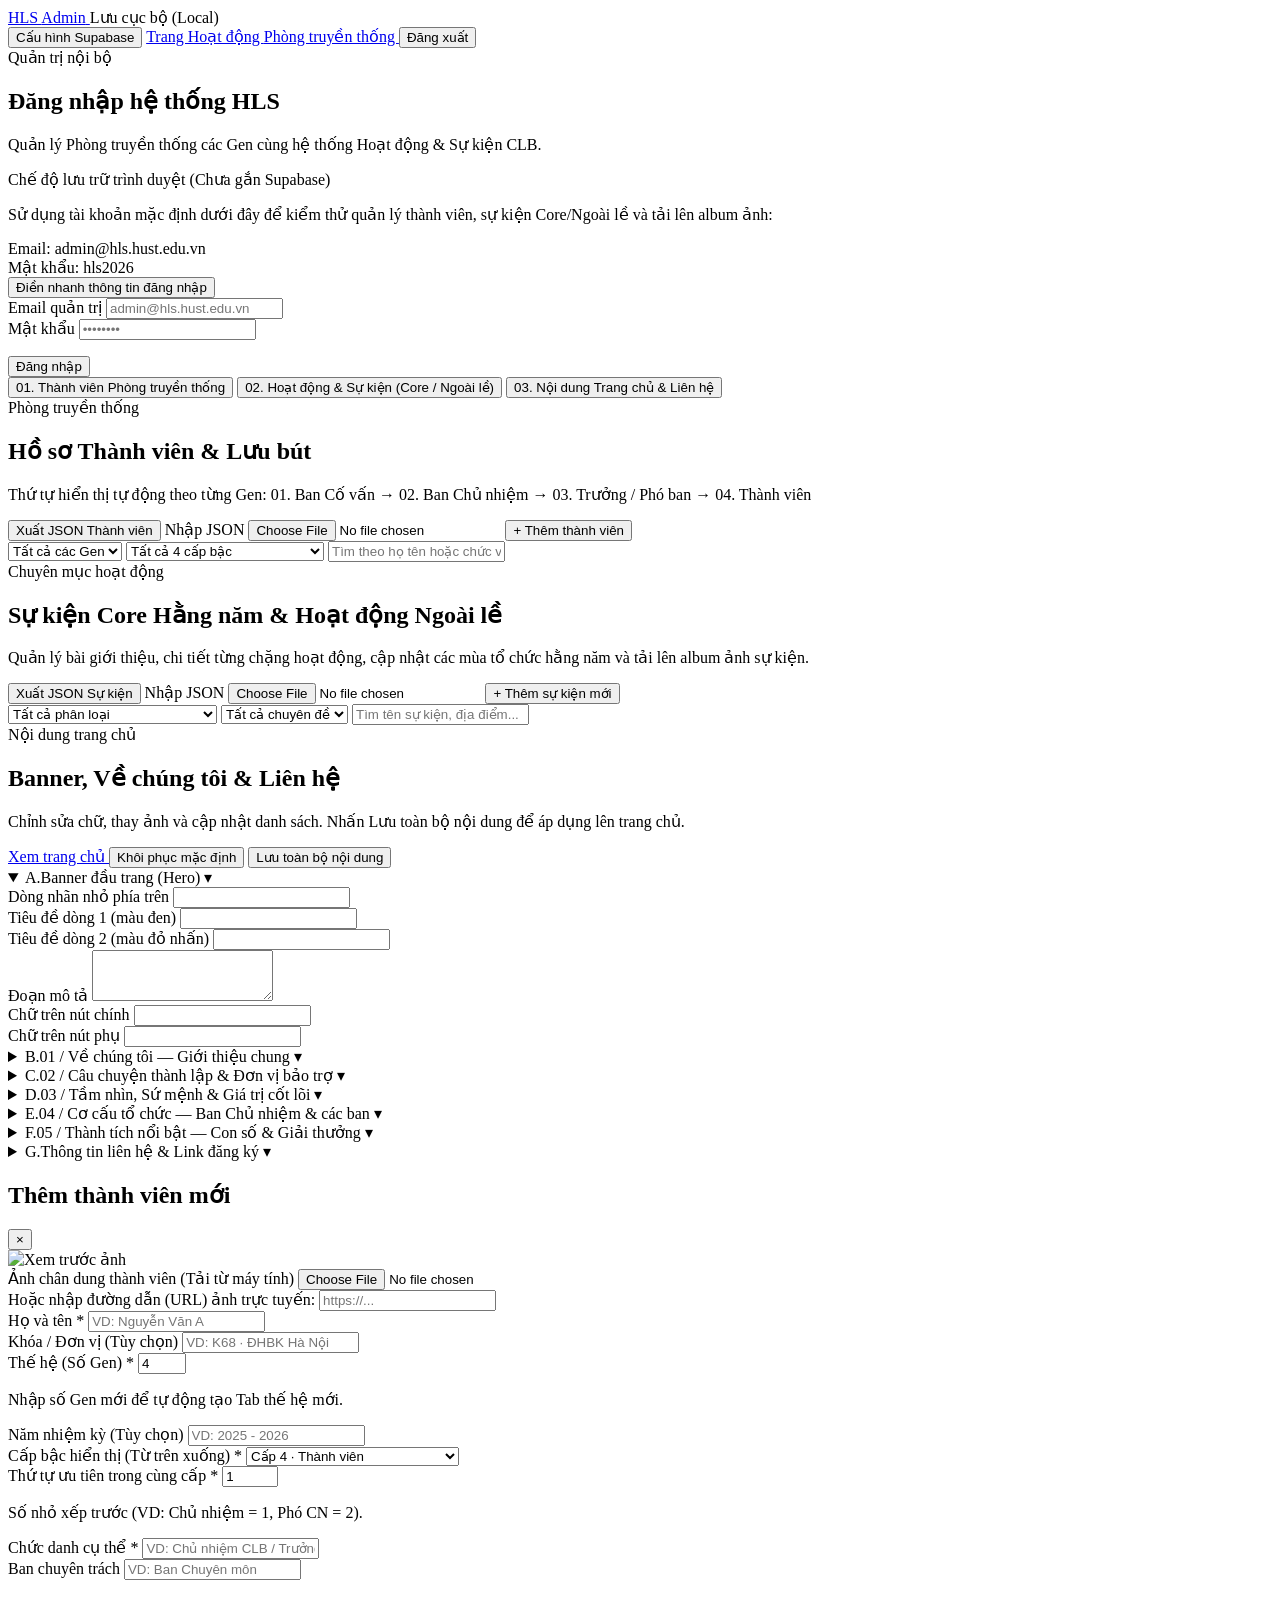
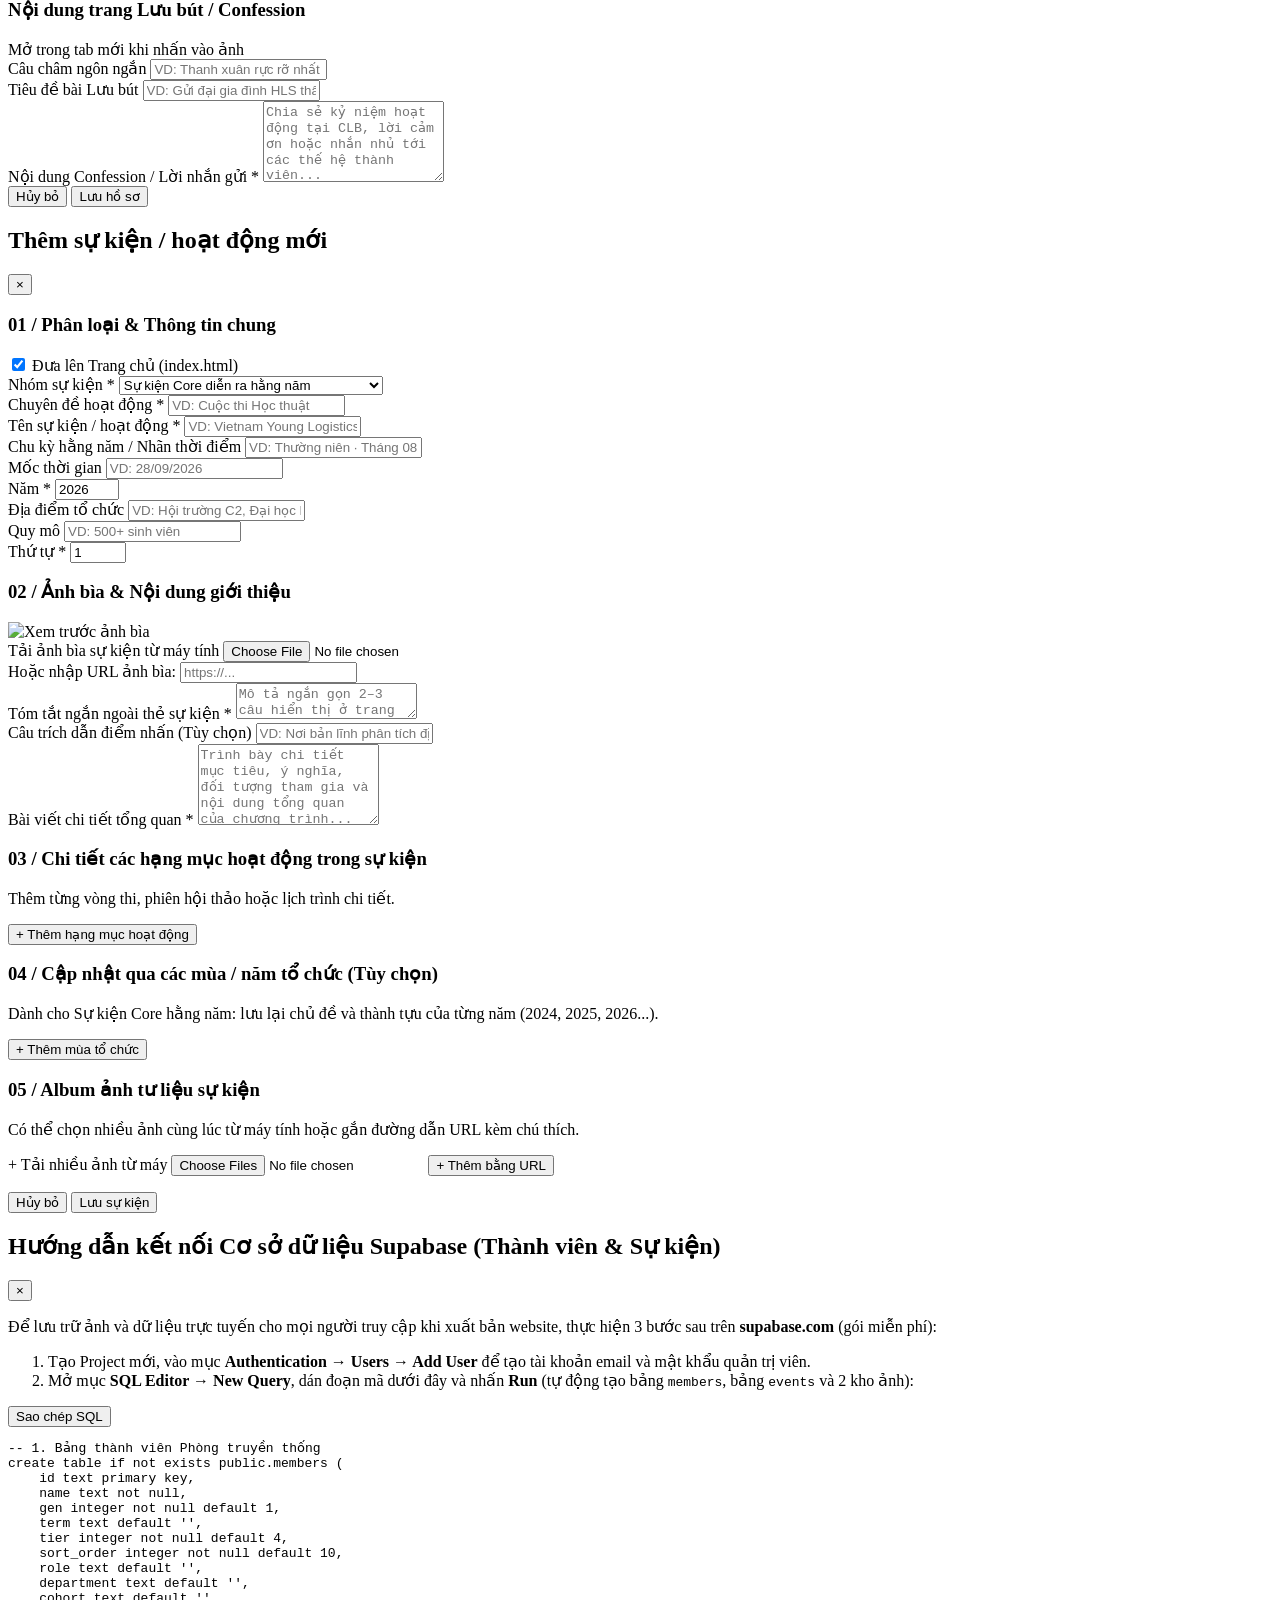
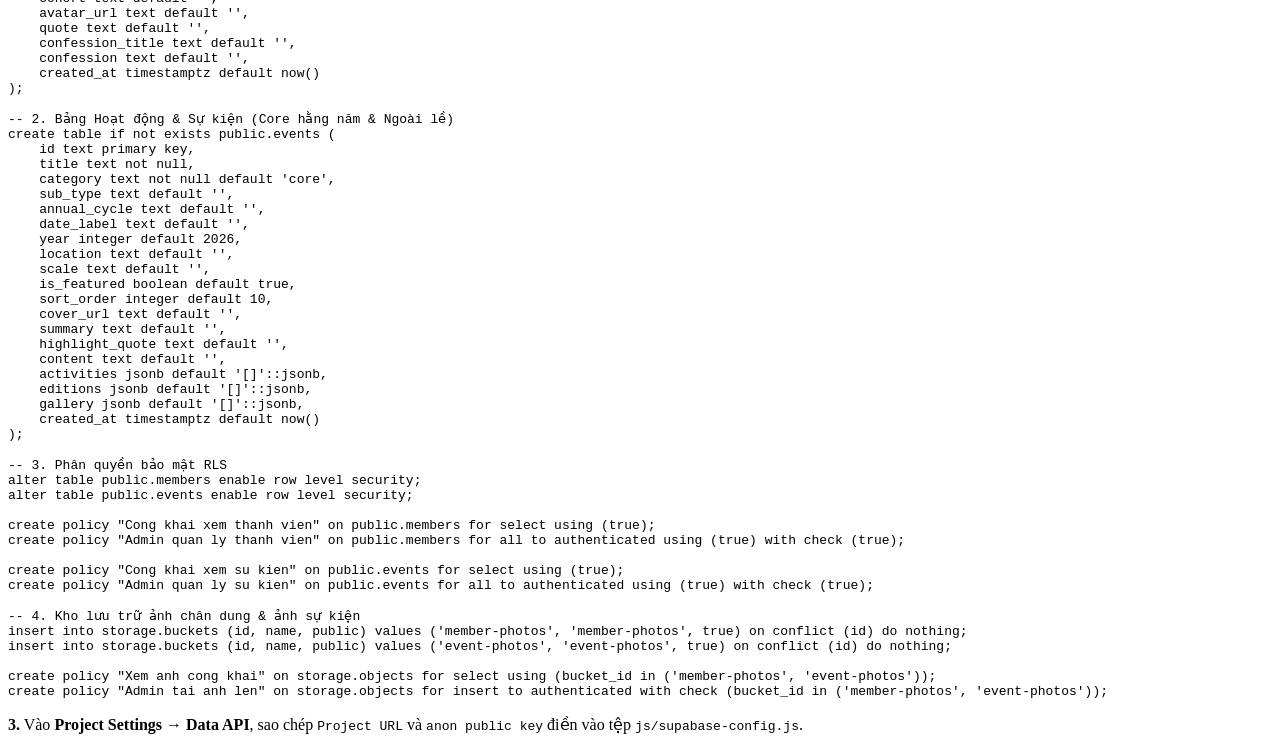
==== commit 571a5638: "feat: add homepage and contact content management tab to admin panel" ====
--- a/admin.html
+++ b/admin.html
@@ -133,6 +133,10 @@
                 class="px-4 py-3 text-sm font-medium border-b-2 border-transparent text-neutral-500 hover:text-neutral-950 whitespace-nowrap transition-colors">
                 02. Hoạt động &amp; Sự kiện (Core / Ngoài lề)
             </button>
+            <button type="button" id="tab-btn-content"
+                class="px-4 py-3 text-sm font-medium border-b-2 border-transparent text-neutral-500 hover:text-neutral-950 whitespace-nowrap transition-colors">
+                03. Nội dung Trang chủ &amp; Liên hệ
+            </button>
         </div>
 
         <!-- Thông báo trạng thái nhanh -->
@@ -241,6 +245,234 @@
 
             <!-- Danh sách sự kiện -->
             <div id="admin-events-list" class="bg-white border border-neutral-200 rounded-lg divide-y divide-neutral-200"></div>
+        </section>
+
+        <!-- ===================================================== -->
+        <!-- PHÂN KHU TAB 3: NỘI DUNG TRANG CHỦ, VỀ CHÚNG TÔI & LIÊN HỆ -->
+        <!-- Mỗi ô nhập có data-path trỏ tới trường dữ liệu tương ứng -->
+        <!-- trong js/site-content-service.js -->
+        <!-- ===================================================== -->
+        <section id="panel-content" class="hidden">
+            <div class="flex flex-col lg:flex-row lg:items-end justify-between gap-4 pb-6 border-b border-neutral-200">
+                <div>
+                    <span class="text-[11px] font-semibold uppercase tracking-[0.18em] text-red-700">Nội dung trang chủ</span>
+                    <h1 class="text-2xl sm:text-3xl font-extrabold text-neutral-950 tracking-tight mt-1">Banner, Về chúng tôi &amp; Liên hệ</h1>
+                    <p class="text-xs text-neutral-500 mt-1.5">
+                        Chỉnh sửa chữ, thay ảnh và cập nhật danh sách. Nhấn <span class="font-semibold text-neutral-800">Lưu toàn bộ nội dung</span> để áp dụng lên trang chủ.
+                    </p>
+                </div>
+
+                <div class="flex flex-wrap items-center gap-2">
+                    <a href="index.html#about" target="_blank"
+                        class="px-3.5 py-2 rounded-md bg-white hover:border-neutral-950 border border-neutral-300 text-xs font-semibold text-neutral-700 transition-colors">
+                        Xem trang chủ
+                    </a>
+                    <button id="reset-content-btn" type="button"
+                        class="px-3.5 py-2 rounded-md bg-white hover:bg-red-50 hover:text-red-700 hover:border-red-200 border border-neutral-300 text-xs font-semibold text-neutral-700 transition-colors">
+                        Khôi phục mặc định
+                    </button>
+                    <button id="save-content-btn" type="button"
+                        class="px-4 py-2 rounded-md bg-red-700 hover:bg-neutral-950 text-xs font-semibold text-white transition-colors">
+                        Lưu toàn bộ nội dung
+                    </button>
+                </div>
+            </div>
+
+            <div class="mt-6 space-y-4" id="content-editor">
+
+                <!-- A. Banner đầu trang -->
+                <details class="group bg-white border border-neutral-200 rounded-lg" open>
+                    <summary class="cursor-pointer list-none px-5 py-4 flex items-center justify-between">
+                        <span class="text-sm font-bold text-neutral-950"><span class="text-red-700 mr-2">A.</span>Banner đầu trang (Hero)</span>
+                        <span class="text-neutral-400 text-xs group-open:rotate-180 transition-transform">&#9662;</span>
+                    </summary>
+                    <div class="px-5 pb-5 pt-1 grid grid-cols-1 sm:grid-cols-2 gap-4 border-t border-neutral-100">
+                        <div class="sm:col-span-2">
+                            <label class="block text-xs font-semibold text-neutral-700 mb-1 mt-3">Dòng nhãn nhỏ phía trên</label>
+                            <input data-path="hero.eyebrow" type="text" class="adm-input">
+                        </div>
+                        <div>
+                            <label class="block text-xs font-semibold text-neutral-700 mb-1">Tiêu đề dòng 1 (màu đen)</label>
+                            <input data-path="hero.title_line1" type="text" class="adm-input">
+                        </div>
+                        <div>
+                            <label class="block text-xs font-semibold text-red-700 mb-1">Tiêu đề dòng 2 (màu đỏ nhấn)</label>
+                            <input data-path="hero.title_highlight" type="text" class="adm-input">
+                        </div>
+                        <div class="sm:col-span-2">
+                            <label class="block text-xs font-semibold text-neutral-700 mb-1">Đoạn mô tả</label>
+                            <textarea data-path="hero.description" rows="3" class="adm-input"></textarea>
+                        </div>
+                        <div>
+                            <label class="block text-xs font-semibold text-neutral-700 mb-1">Chữ trên nút chính</label>
+                            <input data-path="hero.primary_cta_label" type="text" class="adm-input">
+                        </div>
+                        <div>
+                            <label class="block text-xs font-semibold text-neutral-700 mb-1">Chữ trên nút phụ</label>
+                            <input data-path="hero.secondary_cta_label" type="text" class="adm-input">
+                        </div>
+                    </div>
+                </details>
+
+                <!-- B. Giới thiệu chung -->
+                <details class="group bg-white border border-neutral-200 rounded-lg">
+                    <summary class="cursor-pointer list-none px-5 py-4 flex items-center justify-between">
+                        <span class="text-sm font-bold text-neutral-950"><span class="text-red-700 mr-2">B.</span>01 / Về chúng tôi — Giới thiệu chung</span>
+                        <span class="text-neutral-400 text-xs group-open:rotate-180 transition-transform">&#9662;</span>
+                    </summary>
+                    <div class="px-5 pb-5 pt-4 space-y-4 border-t border-neutral-100">
+                        <div class="grid grid-cols-1 sm:grid-cols-2 gap-4">
+                            <div>
+                                <label class="block text-xs font-semibold text-neutral-700 mb-1">Tiêu đề (màu đen)</label>
+                                <input data-path="about.title" type="text" class="adm-input">
+                            </div>
+                            <div>
+                                <label class="block text-xs font-semibold text-red-700 mb-1">Phần tiêu đề nhấn (màu đỏ)</label>
+                                <input data-path="about.title_highlight" type="text" class="adm-input">
+                            </div>
+                        </div>
+                        <div>
+                            <label class="block text-xs font-semibold text-neutral-700 mb-1">Đoạn giới thiệu (cách 1 dòng trống để xuống đoạn)</label>
+                            <textarea data-path="about.description" rows="4" class="adm-input"></textarea>
+                        </div>
+                        <div>
+                            <label class="block text-xs font-semibold text-neutral-700 mb-1">Câu slogan / trích dẫn</label>
+                            <input data-path="about.quote" type="text" class="adm-input">
+                        </div>
+                        <div data-image-path="about.image_url" data-image-label="Ảnh minh họa phần giới thiệu"></div>
+                    </div>
+                </details>
+
+                <!-- C. Câu chuyện thành lập -->
+                <details class="group bg-white border border-neutral-200 rounded-lg">
+                    <summary class="cursor-pointer list-none px-5 py-4 flex items-center justify-between">
+                        <span class="text-sm font-bold text-neutral-950"><span class="text-red-700 mr-2">C.</span>02 / Câu chuyện thành lập &amp; Đơn vị bảo trợ</span>
+                        <span class="text-neutral-400 text-xs group-open:rotate-180 transition-transform">&#9662;</span>
+                    </summary>
+                    <div class="px-5 pb-5 pt-4 space-y-4 border-t border-neutral-100">
+                        <div class="grid grid-cols-1 sm:grid-cols-4 gap-4">
+                            <div class="sm:col-span-3">
+                                <label class="block text-xs font-semibold text-neutral-700 mb-1">Tiêu đề phần câu chuyện</label>
+                                <input data-path="story.title" type="text" class="adm-input">
+                            </div>
+                            <div>
+                                <label class="block text-xs font-semibold text-neutral-700 mb-1">Năm thành lập</label>
+                                <input data-path="story.founded_year" type="text" class="adm-input">
+                            </div>
+                        </div>
+                        <div>
+                            <label class="block text-xs font-semibold text-neutral-700 mb-1">Lịch sử hình thành (cách 1 dòng trống để xuống đoạn)</label>
+                            <textarea data-path="story.content" rows="6" class="adm-input"></textarea>
+                        </div>
+                        <div class="grid grid-cols-1 sm:grid-cols-2 gap-4">
+                            <div>
+                                <label class="block text-xs font-semibold text-neutral-700 mb-1">Tên Khoa / Trường bảo trợ</label>
+                                <input data-path="story.patron_name" type="text" class="adm-input">
+                            </div>
+                            <div>
+                                <label class="block text-xs font-semibold text-neutral-700 mb-1">Mô tả vai trò bảo trợ</label>
+                                <input data-path="story.patron_description" type="text" class="adm-input">
+                            </div>
+                        </div>
+                        <div data-image-path="story.image_url" data-image-label="Ảnh tư liệu lịch sử (tùy chọn — để trống sẽ ẩn)"></div>
+                        <div data-list="story.milestones"></div>
+                    </div>
+                </details>
+
+                <!-- D. Tầm nhìn & Sứ mệnh -->
+                <details class="group bg-white border border-neutral-200 rounded-lg">
+                    <summary class="cursor-pointer list-none px-5 py-4 flex items-center justify-between">
+                        <span class="text-sm font-bold text-neutral-950"><span class="text-red-700 mr-2">D.</span>03 / Tầm nhìn, Sứ mệnh &amp; Giá trị cốt lõi</span>
+                        <span class="text-neutral-400 text-xs group-open:rotate-180 transition-transform">&#9662;</span>
+                    </summary>
+                    <div class="px-5 pb-5 pt-4 space-y-4 border-t border-neutral-100">
+                        <div class="grid grid-cols-1 sm:grid-cols-2 gap-4">
+                            <div>
+                                <label class="block text-xs font-semibold text-red-700 mb-1">Tầm nhìn</label>
+                                <textarea data-path="vision.vision" rows="4" class="adm-input"></textarea>
+                            </div>
+                            <div>
+                                <label class="block text-xs font-semibold text-neutral-700 mb-1">Sứ mệnh</label>
+                                <textarea data-path="vision.mission" rows="4" class="adm-input"></textarea>
+                            </div>
+                        </div>
+                        <div data-list="vision.values"></div>
+                    </div>
+                </details>
+
+                <!-- E. Cơ cấu tổ chức -->
+                <details class="group bg-white border border-neutral-200 rounded-lg">
+                    <summary class="cursor-pointer list-none px-5 py-4 flex items-center justify-between">
+                        <span class="text-sm font-bold text-neutral-950"><span class="text-red-700 mr-2">E.</span>04 / Cơ cấu tổ chức — Ban Chủ nhiệm &amp; các ban</span>
+                        <span class="text-neutral-400 text-xs group-open:rotate-180 transition-transform">&#9662;</span>
+                    </summary>
+                    <div class="px-5 pb-5 pt-4 space-y-4 border-t border-neutral-100">
+                        <div>
+                            <label class="block text-xs font-semibold text-neutral-700 mb-1">Đoạn giới thiệu cơ cấu</label>
+                            <textarea data-path="organization.intro" rows="2" class="adm-input"></textarea>
+                        </div>
+                        <label class="flex items-start gap-2.5 p-3 rounded-md bg-[#F7F7F5] border border-neutral-200 cursor-pointer">
+                            <input data-path="organization.show_executive_from_hall" type="checkbox" class="w-4 h-4 mt-0.5 accent-red-700">
+                            <span class="text-xs text-neutral-700">
+                                <span class="font-semibold text-neutral-950">Tự động hiển thị Ban Chủ nhiệm Gen đương nhiệm</span><br>
+                                Lấy từ các thành viên Cấp 2 của Gen mới nhất trong Tab 01 (Phòng truyền thống). Muốn đổi người, hãy cập nhật tại Tab 01.
+                            </span>
+                        </label>
+                        <div data-list="organization.departments"></div>
+                    </div>
+                </details>
+
+                <!-- F. Thành tích nổi bật -->
+                <details class="group bg-white border border-neutral-200 rounded-lg">
+                    <summary class="cursor-pointer list-none px-5 py-4 flex items-center justify-between">
+                        <span class="text-sm font-bold text-neutral-950"><span class="text-red-700 mr-2">F.</span>05 / Thành tích nổi bật — Con số &amp; Giải thưởng</span>
+                        <span class="text-neutral-400 text-xs group-open:rotate-180 transition-transform">&#9662;</span>
+                    </summary>
+                    <div class="px-5 pb-5 pt-4 space-y-4 border-t border-neutral-100">
+                        <div>
+                            <label class="block text-xs font-semibold text-neutral-700 mb-1">Câu dẫn</label>
+                            <input data-path="achievements.intro" type="text" class="adm-input">
+                        </div>
+                        <div data-list="achievements.stats"></div>
+                        <div data-list="achievements.awards"></div>
+                    </div>
+                </details>
+
+                <!-- G. Liên hệ -->
+                <details class="group bg-white border border-neutral-200 rounded-lg">
+                    <summary class="cursor-pointer list-none px-5 py-4 flex items-center justify-between">
+                        <span class="text-sm font-bold text-neutral-950"><span class="text-red-700 mr-2">G.</span>Thông tin liên hệ &amp; Link đăng ký</span>
+                        <span class="text-neutral-400 text-xs group-open:rotate-180 transition-transform">&#9662;</span>
+                    </summary>
+                    <div class="px-5 pb-5 pt-4 grid grid-cols-1 sm:grid-cols-2 gap-4 border-t border-neutral-100">
+                        <div>
+                            <label class="block text-xs font-semibold text-neutral-700 mb-1">Địa chỉ dòng 1</label>
+                            <input data-path="contact.address_line1" type="text" class="adm-input">
+                        </div>
+                        <div>
+                            <label class="block text-xs font-semibold text-neutral-700 mb-1">Địa chỉ dòng 2</label>
+                            <input data-path="contact.address_line2" type="text" class="adm-input">
+                        </div>
+                        <div>
+                            <label class="block text-xs font-semibold text-neutral-700 mb-1">Email</label>
+                            <input data-path="contact.email" type="email" class="adm-input">
+                        </div>
+                        <div>
+                            <label class="block text-xs font-semibold text-neutral-700 mb-1">Số điện thoại (để trống sẽ ẩn)</label>
+                            <input data-path="contact.phone" type="text" class="adm-input">
+                        </div>
+                        <div>
+                            <label class="block text-xs font-semibold text-neutral-700 mb-1">Link Fanpage</label>
+                            <input data-path="contact.fanpage_url" type="url" placeholder="https://www.facebook.com/..." class="adm-input">
+                        </div>
+                        <div>
+                            <label class="block text-xs font-semibold text-red-700 mb-1">Link form đăng ký thành viên</label>
+                            <input data-path="contact.join_form_url" type="url" placeholder="https://forms.gle/..." class="adm-input">
+                            <p class="text-[11px] text-neutral-400 mt-1">Khi có link, mọi nút "Tham gia CLB" sẽ mở form này.</p>
+                        </div>
+                    </div>
+                </details>
+            </div>
         </section>
 
     </main>
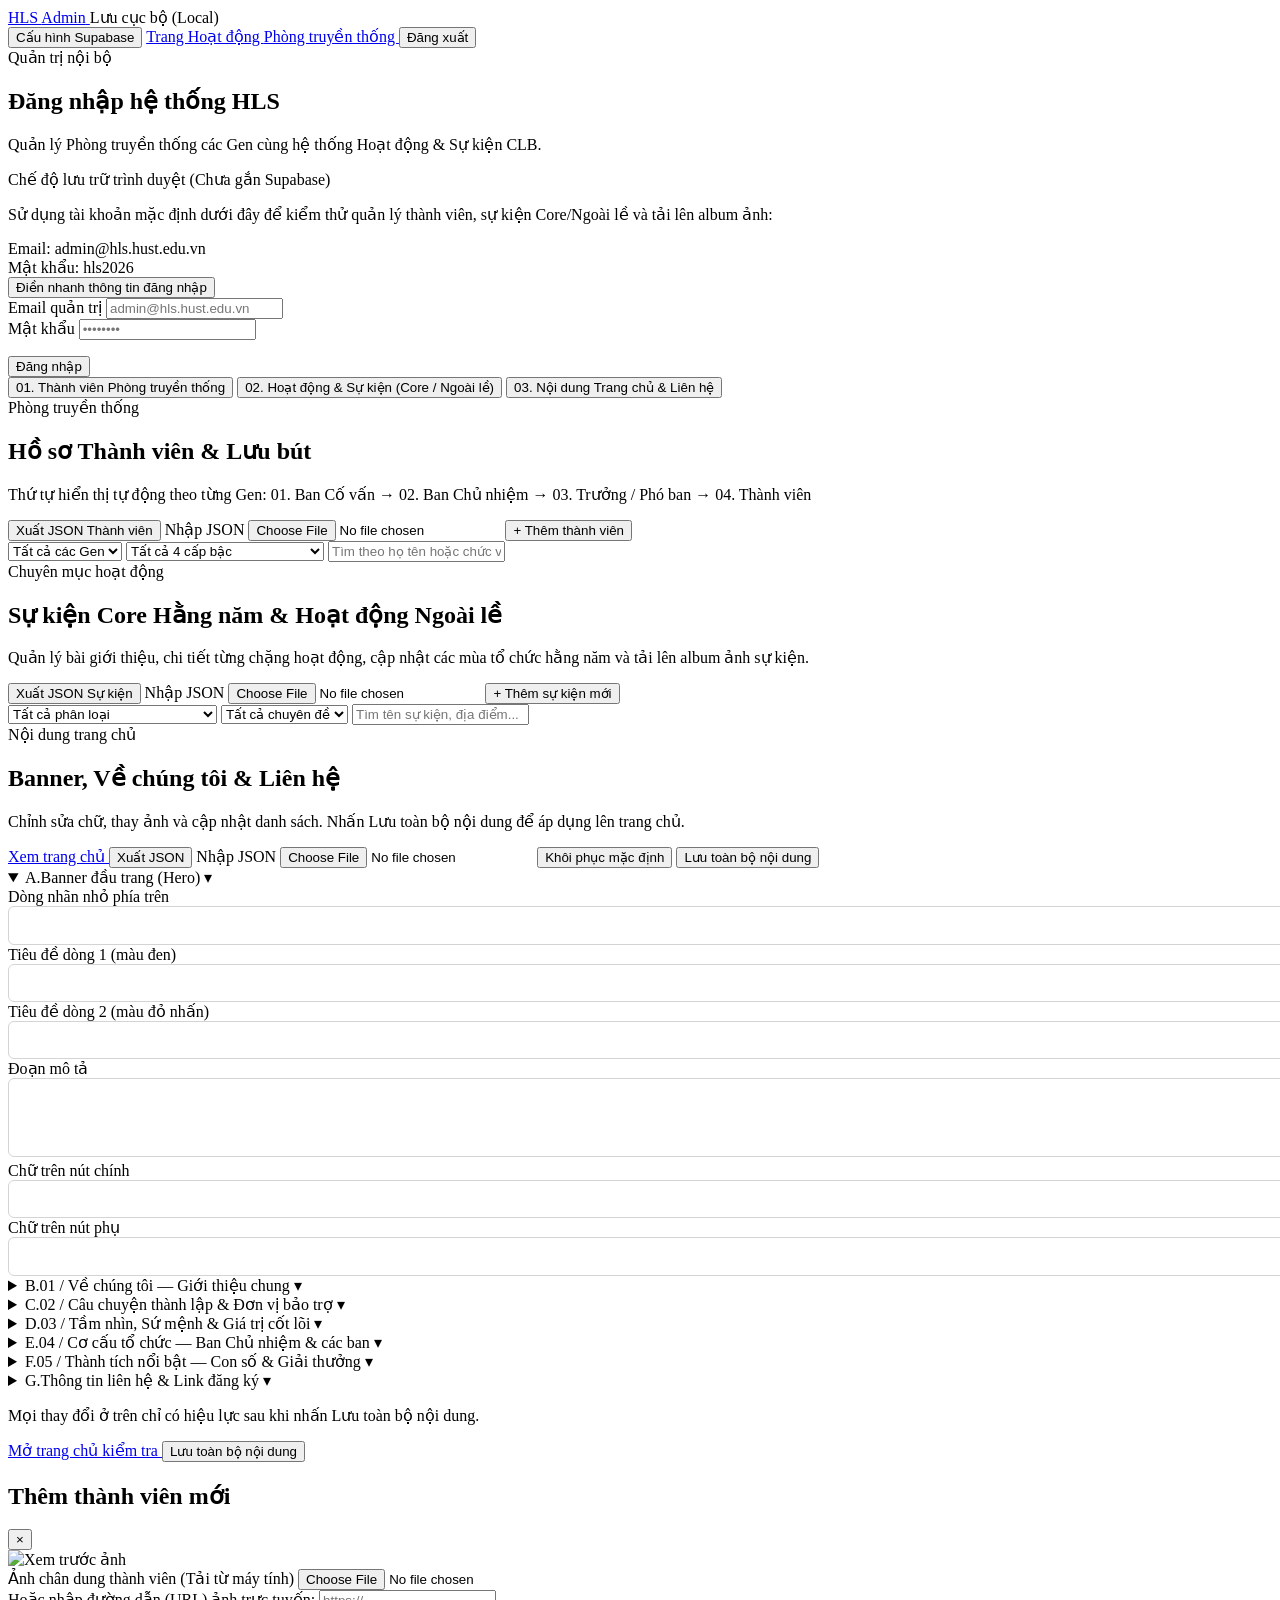
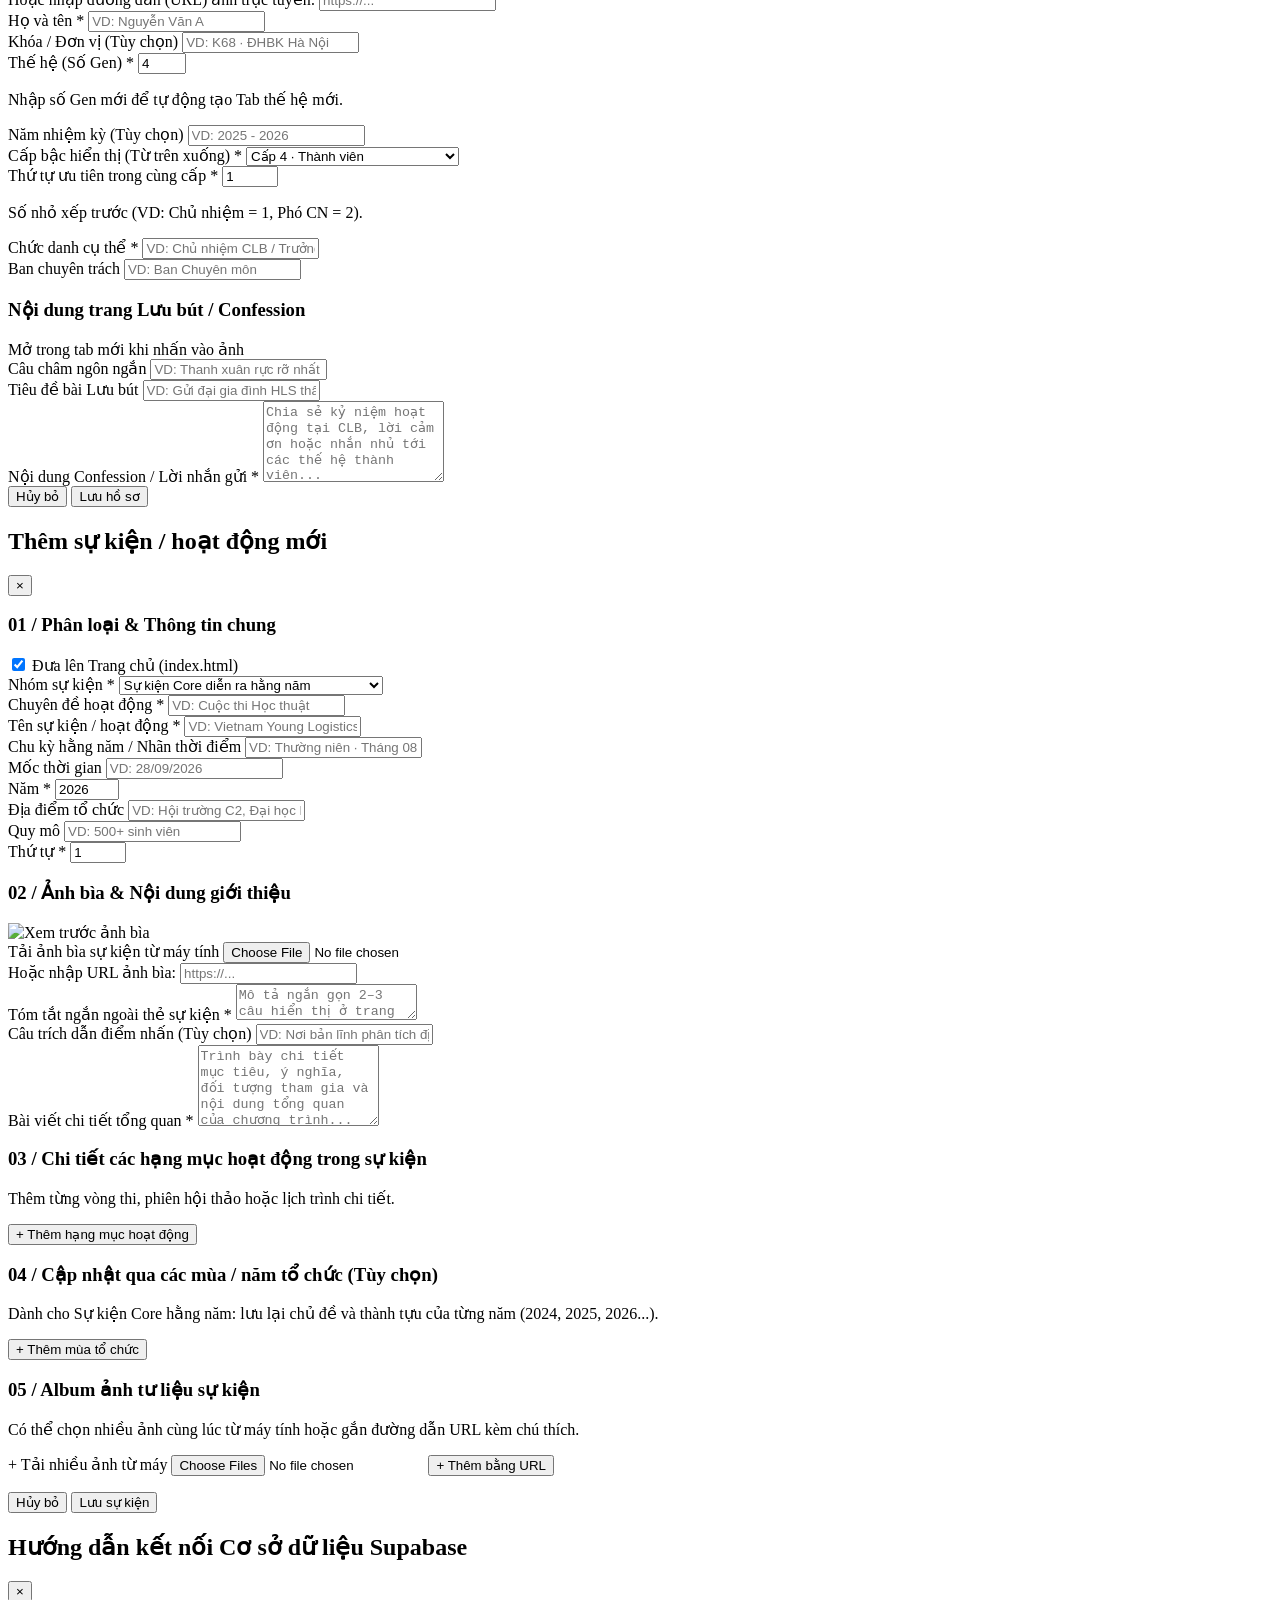
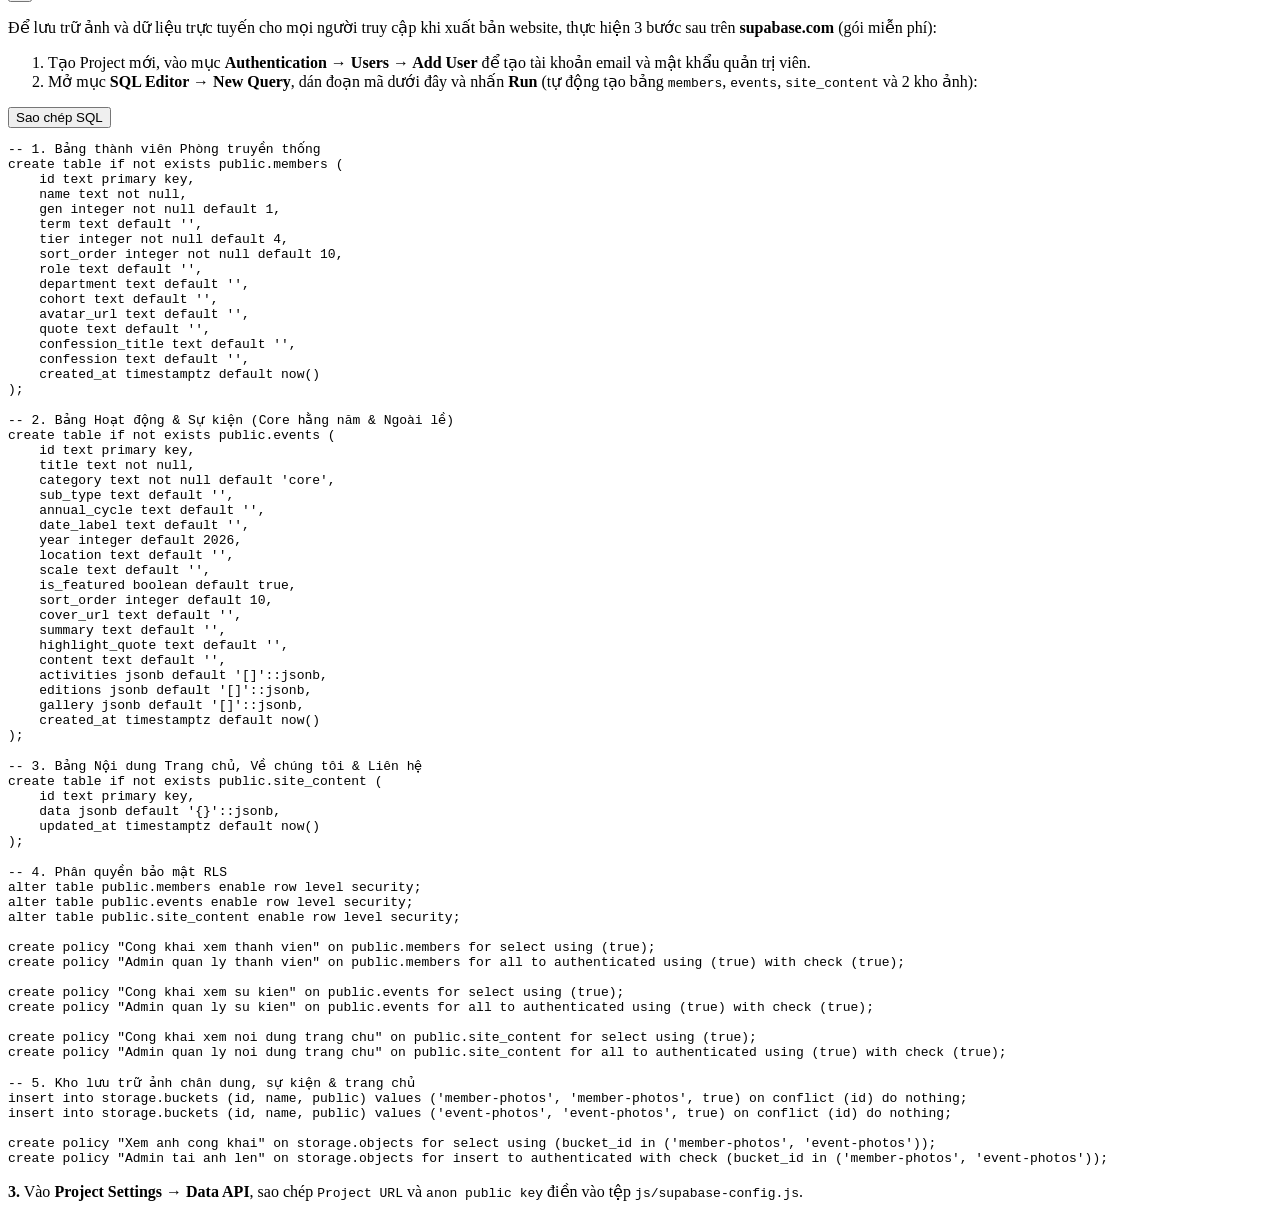
==== commit 9e6e06d2: "feat: add site content management tab and JSON import/export in admin panel" ====
--- a/admin.html
+++ b/admin.html
@@ -25,6 +25,29 @@
     </script>
     <!-- Supabase JS SDK -->
     <script src="https://cdn.jsdelivr.net/npm/@supabase/supabase-js@2"></script>
+    <style>
+        details > summary::-webkit-details-marker {
+            display: none;
+        }
+        .adm-input {
+            width: 100%;
+            background-color: #ffffff;
+            border: 1px solid #d4d4d4;
+            border-radius: 0.375rem;
+            padding: 0.5rem 0.75rem;
+            font-size: 0.875rem;
+            line-height: 1.45;
+            color: #0a0a0a;
+            transition: border-color 0.15s ease;
+        }
+        .adm-input:focus {
+            outline: none;
+            border-color: #0a0a0a;
+        }
+        .adm-input::placeholder {
+            color: #a3a3a3;
+        }
+    </style>
 </head>
 
 <body class="bg-[#F7F7F5] text-neutral-950 font-sans antialiased min-h-screen flex flex-col selection:bg-red-700 selection:text-white">
@@ -267,6 +290,14 @@
                         class="px-3.5 py-2 rounded-md bg-white hover:border-neutral-950 border border-neutral-300 text-xs font-semibold text-neutral-700 transition-colors">
                         Xem trang chủ
                     </a>
+                    <button id="export-content-json-btn" type="button"
+                        class="px-3.5 py-2 rounded-md bg-white hover:bg-neutral-50 border border-neutral-300 text-xs font-semibold text-neutral-700 transition-colors">
+                        Xuất JSON
+                    </button>
+                    <label class="cursor-pointer px-3.5 py-2 rounded-md bg-white hover:bg-neutral-50 border border-neutral-300 text-xs font-semibold text-neutral-700 transition-colors">
+                        Nhập JSON
+                        <input id="import-content-json-input" type="file" accept=".json,application/json" class="hidden">
+                    </label>
                     <button id="reset-content-btn" type="button"
                         class="px-3.5 py-2 rounded-md bg-white hover:bg-red-50 hover:text-red-700 hover:border-red-200 border border-neutral-300 text-xs font-semibold text-neutral-700 transition-colors">
                         Khôi phục mặc định
@@ -473,6 +504,22 @@
                     </div>
                 </details>
             </div>
+
+            <div class="mt-6 pt-5 border-t border-neutral-200 flex flex-col sm:flex-row sm:items-center justify-between gap-3">
+                <p id="content-unsaved-hint" class="text-xs text-neutral-500">
+                    Mọi thay đổi ở trên chỉ có hiệu lực sau khi nhấn <span class="font-semibold text-neutral-900">Lưu toàn bộ nội dung</span>.
+                </p>
+                <div class="flex items-center gap-2 self-end sm:self-auto">
+                    <a href="index.html" target="_blank"
+                        class="px-3.5 py-2 rounded-md bg-white hover:border-neutral-950 border border-neutral-300 text-xs font-semibold text-neutral-700 transition-colors">
+                        Mở trang chủ kiểm tra
+                    </a>
+                    <button id="save-content-bottom-btn" type="button"
+                        class="px-5 py-2 rounded-md bg-red-700 hover:bg-neutral-950 text-xs font-semibold text-white transition-colors">
+                        Lưu toàn bộ nội dung
+                    </button>
+                </div>
+            </div>
         </section>
 
     </main>
@@ -835,7 +882,7 @@
     <div id="supabase-guide-modal" class="hidden fixed inset-0 z-50 bg-neutral-950/50 backdrop-blur-[2px] overflow-y-auto p-4 sm:p-6">
         <div class="max-w-2xl mx-auto my-8 bg-white border border-neutral-200 rounded-lg shadow-xl overflow-hidden">
             <div class="px-6 py-4 bg-[#F7F7F5] border-b border-neutral-200 flex items-center justify-between">
-                <h2 class="text-base font-bold text-neutral-950">Hướng dẫn kết nối Cơ sở dữ liệu Supabase (Thành viên &amp; Sự kiện)</h2>
+                <h2 class="text-base font-bold text-neutral-950">Hướng dẫn kết nối Cơ sở dữ liệu Supabase</h2>
                 <button type="button" id="close-guide-btn" class="text-neutral-400 hover:text-neutral-950 text-xl leading-none">&times;</button>
             </div>
 
@@ -846,7 +893,7 @@
 
                 <ol class="list-decimal list-inside space-y-2 text-neutral-800 text-xs sm:text-sm">
                     <li>Tạo Project mới, vào mục <strong>Authentication &rarr; Users &rarr; Add User</strong> để tạo tài khoản email và mật khẩu quản trị viên.</li>
-                    <li>Mở mục <strong>SQL Editor &rarr; New Query</strong>, dán đoạn mã dưới đây và nhấn <strong>Run</strong> (tự động tạo bảng <code>members</code>, bảng <code>events</code> và 2 kho ảnh):</li>
+                    <li>Mở mục <strong>SQL Editor &rarr; New Query</strong>, dán đoạn mã dưới đây và nhấn <strong>Run</strong> (tự động tạo bảng <code>members</code>, <code>events</code>, <code>site_content</code> và 2 kho ảnh):</li>
                 </ol>
 
                 <div class="relative">
@@ -895,9 +942,17 @@
     created_at timestamptz default now()
 );
 
--- 3. Phân quyền bảo mật RLS
+-- 3. Bảng Nội dung Trang chủ, Về chúng tôi & Liên hệ
+create table if not exists public.site_content (
+    id text primary key,
+    data jsonb default '{}'::jsonb,
+    updated_at timestamptz default now()
+);
+
+-- 4. Phân quyền bảo mật RLS
 alter table public.members enable row level security;
 alter table public.events enable row level security;
+alter table public.site_content enable row level security;
 
 create policy "Cong khai xem thanh vien" on public.members for select using (true);
 create policy "Admin quan ly thanh vien" on public.members for all to authenticated using (true) with check (true);
@@ -905,7 +960,10 @@
 create policy "Cong khai xem su kien" on public.events for select using (true);
 create policy "Admin quan ly su kien" on public.events for all to authenticated using (true) with check (true);
 
--- 4. Kho lưu trữ ảnh chân dung & ảnh sự kiện
+create policy "Cong khai xem noi dung trang chu" on public.site_content for select using (true);
+create policy "Admin quan ly noi dung trang chu" on public.site_content for all to authenticated using (true) with check (true);
+
+-- 5. Kho lưu trữ ảnh chân dung, sự kiện & trang chủ
 insert into storage.buckets (id, name, public) values ('member-photos', 'member-photos', true) on conflict (id) do nothing;
 insert into storage.buckets (id, name, public) values ('event-photos', 'event-photos', true) on conflict (id) do nothing;
 
@@ -924,6 +982,7 @@
     <script src="js/supabase-config.js"></script>
     <script src="js/hall-of-fame-service.js"></script>
     <script src="js/events-service.js"></script>
+    <script src="js/site-content-service.js"></script>
 
     <script>
         const loginView = document.getElementById("login-view");
@@ -933,11 +992,13 @@
         const demoLoginHint = document.getElementById("demo-login-hint");
         const toastBanner = document.getElementById("toast-banner");
 
-        // Tab chuyển đổi
+        // Tab chuyển đổi (3 phân khu)
         const tabBtnMembers = document.getElementById("tab-btn-members");
         const tabBtnEvents = document.getElementById("tab-btn-events");
+        const tabBtnContent = document.getElementById("tab-btn-content");
         const panelMembers = document.getElementById("panel-members");
         const panelEvents = document.getElementById("panel-events");
+        const panelContent = document.getElementById("panel-content");
 
         // Biến trạng thái Thành viên
         const memberModal = document.getElementById("member-modal");
@@ -981,19 +1042,30 @@
         }
 
         function switchAdminTab(tabName) {
-            const isEvents = tabName === "events";
-            panelMembers.classList.toggle("hidden", isEvents);
-            panelEvents.classList.toggle("hidden", !isEvents);
-
-            tabBtnMembers.className = `px-4 py-3 text-sm whitespace-nowrap transition-colors border-b-2 ${
-                !isEvents ? "font-bold border-red-700 text-neutral-950" : "font-medium border-transparent text-neutral-500 hover:text-neutral-950"
-            }`;
-            tabBtnEvents.className = `px-4 py-3 text-sm whitespace-nowrap transition-colors border-b-2 ${
-                isEvents ? "font-bold border-red-700 text-neutral-950" : "font-medium border-transparent text-neutral-500 hover:text-neutral-950"
-            }`;
-
-            if (isEvents) {
+            const active = ["members", "events", "content"].includes(tabName) ? tabName : "members";
+
+            panelMembers.classList.toggle("hidden", active !== "members");
+            panelEvents.classList.toggle("hidden", active !== "events");
+            panelContent.classList.toggle("hidden", active !== "content");
+
+            const tabPairs = [
+                [tabBtnMembers, "members"],
+                [tabBtnEvents, "events"],
+                [tabBtnContent, "content"]
+            ];
+            tabPairs.forEach(([btn, key]) => {
+                const isCurrent = active === key;
+                btn.className = `px-4 py-3 text-sm whitespace-nowrap transition-colors border-b-2 ${
+                    isCurrent
+                        ? "font-bold border-red-700 text-neutral-950"
+                        : "font-medium border-transparent text-neutral-500 hover:text-neutral-950"
+                }`;
+            });
+
+            if (active === "events") {
                 history.replaceState(null, "", "#events");
+            } else if (active === "content") {
+                history.replaceState(null, "", "#content");
             } else {
                 history.replaceState(null, "", window.location.pathname);
             }
@@ -1001,6 +1073,7 @@
 
         tabBtnMembers.addEventListener("click", () => switchAdminTab("members"));
         tabBtnEvents.addEventListener("click", () => switchAdminTab("events"));
+        tabBtnContent.addEventListener("click", () => switchAdminTab("content"));
 
         function updateModeBadge() {
             const isCloud = HLSService.isSupabaseConfigured();
@@ -1728,6 +1801,388 @@
         document.getElementById("event-filter-subtype").addEventListener("change", renderAdminEventsList);
         document.getElementById("event-search").addEventListener("input", renderAdminEventsList);
 
+        // =========================================================================
+        // PHẦN C: LOGIC QUẢN LÝ NỘI DUNG TRANG CHỦ, VỀ CHÚNG TÔI & LIÊN HỆ (TAB 03)
+        // =========================================================================
+        let siteContentDraft = window.HLSContentService ? HLSContentService.getDefaultContent() : {};
+        let isContentDirty = false;
+
+        const LIST_SCHEMAS = {
+            "story.milestones": {
+                title: "Các mốc phát triển qua từng năm",
+                addLabel: "+ Thêm mốc phát triển",
+                emptyText: "Chưa có mốc phát triển nào.",
+                defaultItem: () => ({ year: String(new Date().getFullYear()), title: "", description: "" }),
+                fields: [
+                    { key: "year", label: "Năm / Giai đoạn", placeholder: "VD: 2022", colClass: "sm:col-span-3" },
+                    { key: "title", label: "Tiêu đề dấu mốc", placeholder: "VD: Thành lập Câu lạc bộ", colClass: "sm:col-span-9" },
+                    { key: "description", label: "Mô tả chi tiết", placeholder: "Mô tả ngắn về cột mốc...", type: "textarea", rows: 2, colClass: "sm:col-span-12" }
+                ]
+            },
+            "vision.values": {
+                title: "Các giá trị cốt lõi",
+                addLabel: "+ Thêm giá trị cốt lõi",
+                emptyText: "Chưa có giá trị cốt lõi nào.",
+                defaultItem: () => ({ title: "", description: "" }),
+                fields: [
+                    { key: "title", label: "Tên giá trị cốt lõi", placeholder: "VD: Học thuật chuyên sâu", colClass: "sm:col-span-5" },
+                    { key: "description", label: "Nội dung giải thích", placeholder: "Mô tả ý nghĩa giá trị...", colClass: "sm:col-span-7" }
+                ]
+            },
+            "organization.departments": {
+                title: "Danh sách các ban chức năng",
+                addLabel: "+ Thêm ban chức năng",
+                emptyText: "Chưa có ban chức năng nào.",
+                defaultItem: () => ({ name: "", lead: "", description: "" }),
+                fields: [
+                    { key: "name", label: "Tên ban", placeholder: "VD: Ban Chuyên môn / Học thuật", colClass: "sm:col-span-7" },
+                    { key: "lead", label: "Trưởng ban (tùy chọn)", placeholder: "Để trống nếu chưa cập nhật", colClass: "sm:col-span-5" },
+                    { key: "description", label: "Chức năng & nhiệm vụ chính", placeholder: "Mô tả công việc chuyên trách của ban...", type: "textarea", rows: 2, colClass: "sm:col-span-12" }
+                ]
+            },
+            "achievements.stats": {
+                title: "Các con số ấn tượng",
+                addLabel: "+ Thêm con số",
+                emptyText: "Chưa có con số thống kê nào.",
+                defaultItem: () => ({ value: "", label: "" }),
+                fields: [
+                    { key: "value", label: "Con số nổi bật", placeholder: "VD: 120+", colClass: "sm:col-span-4" },
+                    { key: "label", label: "Ý nghĩa con số", placeholder: "VD: Thành viên qua 4 thế hệ", colClass: "sm:col-span-8" }
+                ]
+            },
+            "achievements.awards": {
+                title: "Giải thưởng & Ghi nhận",
+                addLabel: "+ Thêm giải thưởng",
+                emptyText: "Chưa có giải thưởng nào.",
+                defaultItem: () => ({ year: String(new Date().getFullYear()), title: "", description: "" }),
+                fields: [
+                    { key: "year", label: "Năm", placeholder: "VD: 2026", colClass: "sm:col-span-3" },
+                    { key: "title", label: "Tên giải thưởng / Ghi nhận", placeholder: "VD: CLB học thuật tiêu biểu", colClass: "sm:col-span-9" },
+                    { key: "description", label: "Chi tiết thành tích (tùy chọn)", placeholder: "Mô tả thêm về giải thưởng...", type: "textarea", rows: 2, colClass: "sm:col-span-12" }
+                ]
+            }
+        };
+
+        function getByPath(obj, path) {
+            return String(path)
+                .split(".")
+                .reduce((acc, part) => (acc && acc[part] !== undefined ? acc[part] : undefined), obj);
+        }
+
+        function setByPath(obj, path, value) {
+            const parts = String(path).split(".");
+            let cur = obj;
+            for (let i = 0; i < parts.length - 1; i++) {
+                const p = parts[i];
+                if (!cur[p] || typeof cur[p] !== "object") cur[p] = {};
+                cur = cur[p];
+            }
+            cur[parts[parts.length - 1]] = value;
+        }
+
+        function markContentDirty(dirty) {
+            isContentDirty = Boolean(dirty);
+            const hint = document.getElementById("content-unsaved-hint");
+            if (!hint) return;
+            if (isContentDirty) {
+                hint.innerHTML = `<span class="font-semibold text-red-700">Có thay đổi chưa lưu</span> — nhấn <span class="font-semibold text-neutral-950">Lưu toàn bộ nội dung</span> để áp dụng lên trang chủ.`;
+            } else {
+                hint.innerHTML = `Mọi thay đổi ở trên đã đồng bộ hoặc sẵn sàng. Nhấn <span class="font-semibold text-neutral-900">Lưu toàn bộ nội dung</span> sau khi chỉnh sửa.`;
+            }
+        }
+
+        function renderSingleImageWidget(container) {
+            const imgPath = container.getAttribute("data-image-path");
+            const label = container.getAttribute("data-image-label") || "Hình ảnh";
+            const currentUrl = getByPath(siteContentDraft, imgPath) || "";
+            const isDataUri = currentUrl.startsWith("data:");
+
+            container.innerHTML = `
+                <div class="p-4 rounded-lg bg-[#F7F7F5] border border-neutral-200 space-y-3">
+                    <div class="flex items-center justify-between gap-2">
+                        <label class="text-xs font-semibold text-neutral-800">${escapeHtml(label)}</label>
+                        ${currentUrl ? `
+                            <button type="button" data-clear-img class="text-[11px] font-semibold text-neutral-500 hover:text-red-700 transition-colors">
+                                Xóa ảnh hiện tại
+                            </button>
+                        ` : ""}
+                    </div>
+                    <div class="flex flex-col sm:flex-row items-start sm:items-center gap-4">
+                        <div class="w-full sm:w-44 h-28 rounded overflow-hidden bg-white border border-neutral-300 flex items-center justify-center flex-shrink-0">
+                            ${currentUrl
+                                ? `<img data-img-preview src="${escapeHtml(currentUrl)}" alt="Xem trước" class="w-full h-full object-cover">`
+                                : `<span data-img-empty class="text-[11px] text-neutral-400 px-3 text-center">Chưa gắn ảnh</span>`
+                            }
+                        </div>
+                        <div class="flex-1 w-full space-y-2.5">
+                            <div>
+                                <span class="block text-[11px] font-medium text-neutral-600 mb-1">Tải ảnh từ máy tính (tự động tối ưu dung lượng):</span>
+                                <input data-img-file type="file" accept="image/*"
+                                    class="block w-full text-xs text-neutral-600 file:mr-3 file:py-1.5 file:px-3.5 file:rounded file:border-0 file:text-xs file:font-semibold file:bg-neutral-950 file:text-white hover:file:bg-red-700 cursor-pointer">
+                            </div>
+                            <div>
+                                <span class="block text-[11px] font-medium text-neutral-500 mb-1">Hoặc dán đường dẫn URL ảnh:</span>
+                                <input data-img-url type="text" placeholder="https://..."
+                                    value="${escapeHtml(isDataUri ? "" : currentUrl)}"
+                                    class="adm-input !text-xs !py-1.5">
+                            </div>
+                            <p data-img-status class="hidden text-[11px] font-medium text-red-700"></p>
+                        </div>
+                    </div>
+                </div>
+            `;
+
+            const fileInput = container.querySelector("[data-img-file]");
+            const urlInput = container.querySelector("[data-img-url]");
+            const clearBtn = container.querySelector("[data-clear-img]");
+            const statusEl = container.querySelector("[data-img-status]");
+
+            fileInput.addEventListener("change", async (e) => {
+                const file = e.target.files && e.target.files[0];
+                if (!file) return;
+                statusEl.textContent = "Đang xử lý và tải ảnh...";
+                statusEl.classList.remove("hidden");
+                try {
+                    const uploadedUrl = await HLSContentService.uploadSiteImage(file);
+                    setByPath(siteContentDraft, imgPath, uploadedUrl);
+                    markContentDirty(true);
+                    renderSingleImageWidget(container);
+                    showToast("Đã cập nhật ảnh minh họa. Nhấn 'Lưu toàn bộ nội dung' để áp dụng lên trang chủ.");
+                } catch (err) {
+                    statusEl.textContent = err.message;
+                    showToast(err.message, true);
+                }
+            });
+
+            urlInput.addEventListener("input", (e) => {
+                const val = e.target.value.trim();
+                setByPath(siteContentDraft, imgPath, val);
+                markContentDirty(true);
+                const preview = container.querySelector("[data-img-preview]");
+                if (val && preview) {
+                    preview.src = val;
+                } else {
+                    renderSingleImageWidget(container);
+                    const refocused = container.querySelector("[data-img-url]");
+                    if (refocused) {
+                        refocused.focus();
+                        refocused.setSelectionRange(refocused.value.length, refocused.value.length);
+                    }
+                }
+            });
+
+            if (clearBtn) {
+                clearBtn.addEventListener("click", () => {
+                    setByPath(siteContentDraft, imgPath, "");
+                    markContentDirty(true);
+                    renderSingleImageWidget(container);
+                });
+            }
+        }
+
+        function renderSingleListEditor(container) {
+            const listPath = container.getAttribute("data-list");
+            const schema = LIST_SCHEMAS[listPath];
+            if (!schema) return;
+
+            let items = getByPath(siteContentDraft, listPath);
+            if (!Array.isArray(items)) {
+                items = [];
+                setByPath(siteContentDraft, listPath, items);
+            }
+
+            container.innerHTML = `
+                <div class="pt-3 border-t border-neutral-100 space-y-3">
+                    <div class="flex flex-wrap items-center justify-between gap-2">
+                        <span class="text-xs font-bold uppercase tracking-[0.14em] text-neutral-800">${escapeHtml(schema.title)} (${items.length})</span>
+                        <button type="button" data-list-add
+                            class="px-3 py-1.5 rounded-md bg-white hover:border-neutral-950 border border-neutral-300 text-xs font-semibold text-neutral-900 transition-colors">
+                            ${escapeHtml(schema.addLabel)}
+                        </button>
+                    </div>
+                    <div data-list-rows class="space-y-3">
+                        ${items.length === 0
+                            ? `<div class="p-4 rounded-md bg-[#F7F7F5] border border-dashed border-neutral-300 text-center text-xs text-neutral-500">${escapeHtml(schema.emptyText)}</div>`
+                            : items.map((item, idx) => `
+                                <div class="p-3.5 rounded-md bg-[#F7F7F5] border border-neutral-200 space-y-2.5">
+                                    <div class="flex items-center justify-between gap-2">
+                                        <span class="text-[11px] font-bold text-red-700 tabular-nums">Mục #${String(idx + 1).padStart(2, "0")}</span>
+                                        <div class="flex items-center gap-1.5">
+                                            ${idx > 0 ? `<button type="button" data-move-up="${idx}" title="Đưa lên" class="px-2 py-0.5 rounded bg-white border border-neutral-300 text-[11px] font-semibold text-neutral-700 hover:border-neutral-950">&uarr;</button>` : ""}
+                                            ${idx < items.length - 1 ? `<button type="button" data-move-down="${idx}" title="Đưa xuống" class="px-2 py-0.5 rounded bg-white border border-neutral-300 text-[11px] font-semibold text-neutral-700 hover:border-neutral-950">&darr;</button>` : ""}
+                                            <button type="button" data-remove-idx="${idx}" class="px-2 py-0.5 rounded bg-white border border-neutral-200 hover:border-red-200 hover:bg-red-50 text-[11px] font-semibold text-neutral-500 hover:text-red-700 transition-colors">Xóa</button>
+                                        </div>
+                                    </div>
+                                    <div class="grid grid-cols-1 sm:grid-cols-12 gap-2.5">
+                                        ${schema.fields.map((f) => `
+                                            <div class="${f.colClass || "sm:col-span-12"}">
+                                                <label class="block text-[11px] font-semibold text-neutral-600 mb-1">${escapeHtml(f.label)}</label>
+                                                ${f.type === "textarea"
+                                                    ? `<textarea data-item-idx="${idx}" data-item-key="${escapeHtml(f.key)}" rows="${f.rows || 2}" placeholder="${escapeHtml(f.placeholder || "")}" class="adm-input !text-xs">${escapeHtml(item[f.key] || "")}</textarea>`
+                                                    : `<input data-item-idx="${idx}" data-item-key="${escapeHtml(f.key)}" type="text" value="${escapeHtml(item[f.key] || "")}" placeholder="${escapeHtml(f.placeholder || "")}" class="adm-input !text-xs">`
+                                                }
+                                            </div>
+                                        `).join("")}
+                                    </div>
+                                </div>
+                            `).join("")
+                        }
+                    </div>
+                </div>
+            `;
+
+            container.querySelector("[data-list-add]").addEventListener("click", () => {
+                items.push(schema.defaultItem());
+                markContentDirty(true);
+                renderSingleListEditor(container);
+            });
+
+            container.querySelectorAll("[data-remove-idx]").forEach((btn) => {
+                btn.addEventListener("click", () => {
+                    const i = Number(btn.getAttribute("data-remove-idx"));
+                    items.splice(i, 1);
+                    markContentDirty(true);
+                    renderSingleListEditor(container);
+                });
+            });
+
+            container.querySelectorAll("[data-move-up]").forEach((btn) => {
+                btn.addEventListener("click", () => {
+                    const i = Number(btn.getAttribute("data-move-up"));
+                    if (i > 0) {
+                        [items[i - 1], items[i]] = [items[i], items[i - 1]];
+                        markContentDirty(true);
+                        renderSingleListEditor(container);
+                    }
+                });
+            });
+
+            container.querySelectorAll("[data-move-down]").forEach((btn) => {
+                btn.addEventListener("click", () => {
+                    const i = Number(btn.getAttribute("data-move-down"));
+                    if (i < items.length - 1) {
+                        [items[i + 1], items[i]] = [items[i], items[i + 1]];
+                        markContentDirty(true);
+                        renderSingleListEditor(container);
+                    }
+                });
+            });
+
+            container.querySelectorAll("[data-item-idx]").forEach((inputEl) => {
+                inputEl.addEventListener("input", (e) => {
+                    const i = Number(inputEl.getAttribute("data-item-idx"));
+                    const k = inputEl.getAttribute("data-item-key");
+                    if (items[i]) {
+                        items[i][k] = e.target.value;
+                        markContentDirty(true);
+                    }
+                });
+            });
+        }
+
+        function renderContentEditorForm() {
+            const editor = document.getElementById("content-editor");
+            if (!editor) return;
+
+            editor.querySelectorAll("[data-path]").forEach((el) => {
+                const path = el.getAttribute("data-path");
+                const val = getByPath(siteContentDraft, path);
+                if (el.type === "checkbox") {
+                    el.checked = Boolean(val);
+                } else {
+                    el.value = val !== undefined && val !== null ? String(val) : "";
+                }
+            });
+
+            editor.querySelectorAll("[data-image-path]").forEach(renderSingleImageWidget);
+            editor.querySelectorAll("[data-list]").forEach(renderSingleListEditor);
+        }
+
+        // Gắn sự kiện lắng nghe một lần cho các ô tĩnh [data-path]
+        document.querySelectorAll("#content-editor [data-path]").forEach((el) => {
+            const evtName = el.type === "checkbox" ? "change" : "input";
+            el.addEventListener(evtName, () => {
+                const path = el.getAttribute("data-path");
+                const val = el.type === "checkbox" ? el.checked : el.value;
+                setByPath(siteContentDraft, path, val);
+                markContentDirty(true);
+            });
+        });
+
+        async function loadSiteContentToAdmin() {
+            if (!window.HLSContentService) return;
+            siteContentDraft = await HLSContentService.getContent();
+            renderContentEditorForm();
+            markContentDirty(false);
+        }
+
+        async function handleSaveSiteContent() {
+            const topBtn = document.getElementById("save-content-btn");
+            const bottomBtn = document.getElementById("save-content-bottom-btn");
+            [topBtn, bottomBtn].forEach((b) => {
+                if (b) {
+                    b.disabled = true;
+                    b.textContent = "Đang lưu...";
+                }
+            });
+
+            try {
+                siteContentDraft = await HLSContentService.saveContent(siteContentDraft);
+                markContentDirty(false);
+                showToast("Đã lưu toàn bộ nội dung Trang chủ, Về chúng tôi & Liên hệ thành công.");
+            } catch (err) {
+                showToast(err.message, true);
+            } finally {
+                [topBtn, bottomBtn].forEach((b) => {
+                    if (b) {
+                        b.disabled = false;
+                        b.textContent = "Lưu toàn bộ nội dung";
+                    }
+                });
+            }
+        }
+
+        document.getElementById("save-content-btn").addEventListener("click", handleSaveSiteContent);
+        document.getElementById("save-content-bottom-btn").addEventListener("click", handleSaveSiteContent);
+
+        document.getElementById("reset-content-btn").addEventListener("click", async () => {
+            if (!confirm("Khôi phục toàn bộ nội dung Trang chủ, Về chúng tôi & Liên hệ về bản mặc định ban đầu?")) return;
+            try {
+                siteContentDraft = await HLSContentService.resetContent();
+                renderContentEditorForm();
+                markContentDirty(false);
+                showToast("Đã khôi phục nội dung mặc định cho Trang chủ.");
+            } catch (err) {
+                showToast(err.message, true);
+            }
+        });
+
+        document.getElementById("export-content-json-btn").addEventListener("click", () => {
+            const blob = new Blob([JSON.stringify(siteContentDraft, null, 2)], { type: "application/json" });
+            const url = URL.createObjectURL(blob);
+            const a = document.createElement("a");
+            a.href = url;
+            a.download = `hls-trang-chu-backup-${new Date().toISOString().slice(0, 10)}.json`;
+            a.click();
+            URL.revokeObjectURL(url);
+        });
+
+        document.getElementById("import-content-json-input").addEventListener("change", async (e) => {
+            const file = e.target.files && e.target.files[0];
+            if (!file) return;
+            try {
+                const parsed = JSON.parse(await file.text());
+                siteContentDraft = await HLSContentService.saveContent(parsed);
+                renderContentEditorForm();
+                markContentDirty(false);
+                showToast("Đã nhập và lưu nội dung Trang chủ từ tệp JSON.");
+            } catch (err) {
+                showToast("Lỗi nhập JSON nội dung: " + err.message, true);
+            } finally {
+                e.target.value = "";
+            }
+        });
+
         // Modal hướng dẫn Supabase
         const guideModal = document.getElementById("supabase-guide-modal");
         document.getElementById("open-supabase-guide-btn").addEventListener("click", () => guideModal.classList.remove("hidden"));
@@ -1739,7 +2194,7 @@
             setTimeout(() => (e.target.textContent = "Sao chép SQL"), 2000);
         });
 
-        // Kiểm tra đăng nhập & khởi tạo dữ liệu cả 2 tab
+        // Kiểm tra đăng nhập & khởi tạo dữ liệu cả 3 tab
         async function checkAuthAndRender() {
             updateModeBadge();
             const session = await HLSService.getAdminSession();
@@ -1747,9 +2202,11 @@
                 loginView.classList.add("hidden");
                 dashboardView.classList.remove("hidden");
                 logoutBtn.classList.remove("hidden");
-                await Promise.all([loadMembersToAdmin(), loadEventsToAdmin()]);
+                await Promise.all([loadMembersToAdmin(), loadEventsToAdmin(), loadSiteContentToAdmin()]);
                 if (window.location.hash === "#events") {
                     switchAdminTab("events");
+                } else if (window.location.hash === "#content") {
+                    switchAdminTab("content");
                 }
             } else {
                 dashboardView.classList.add("hidden");
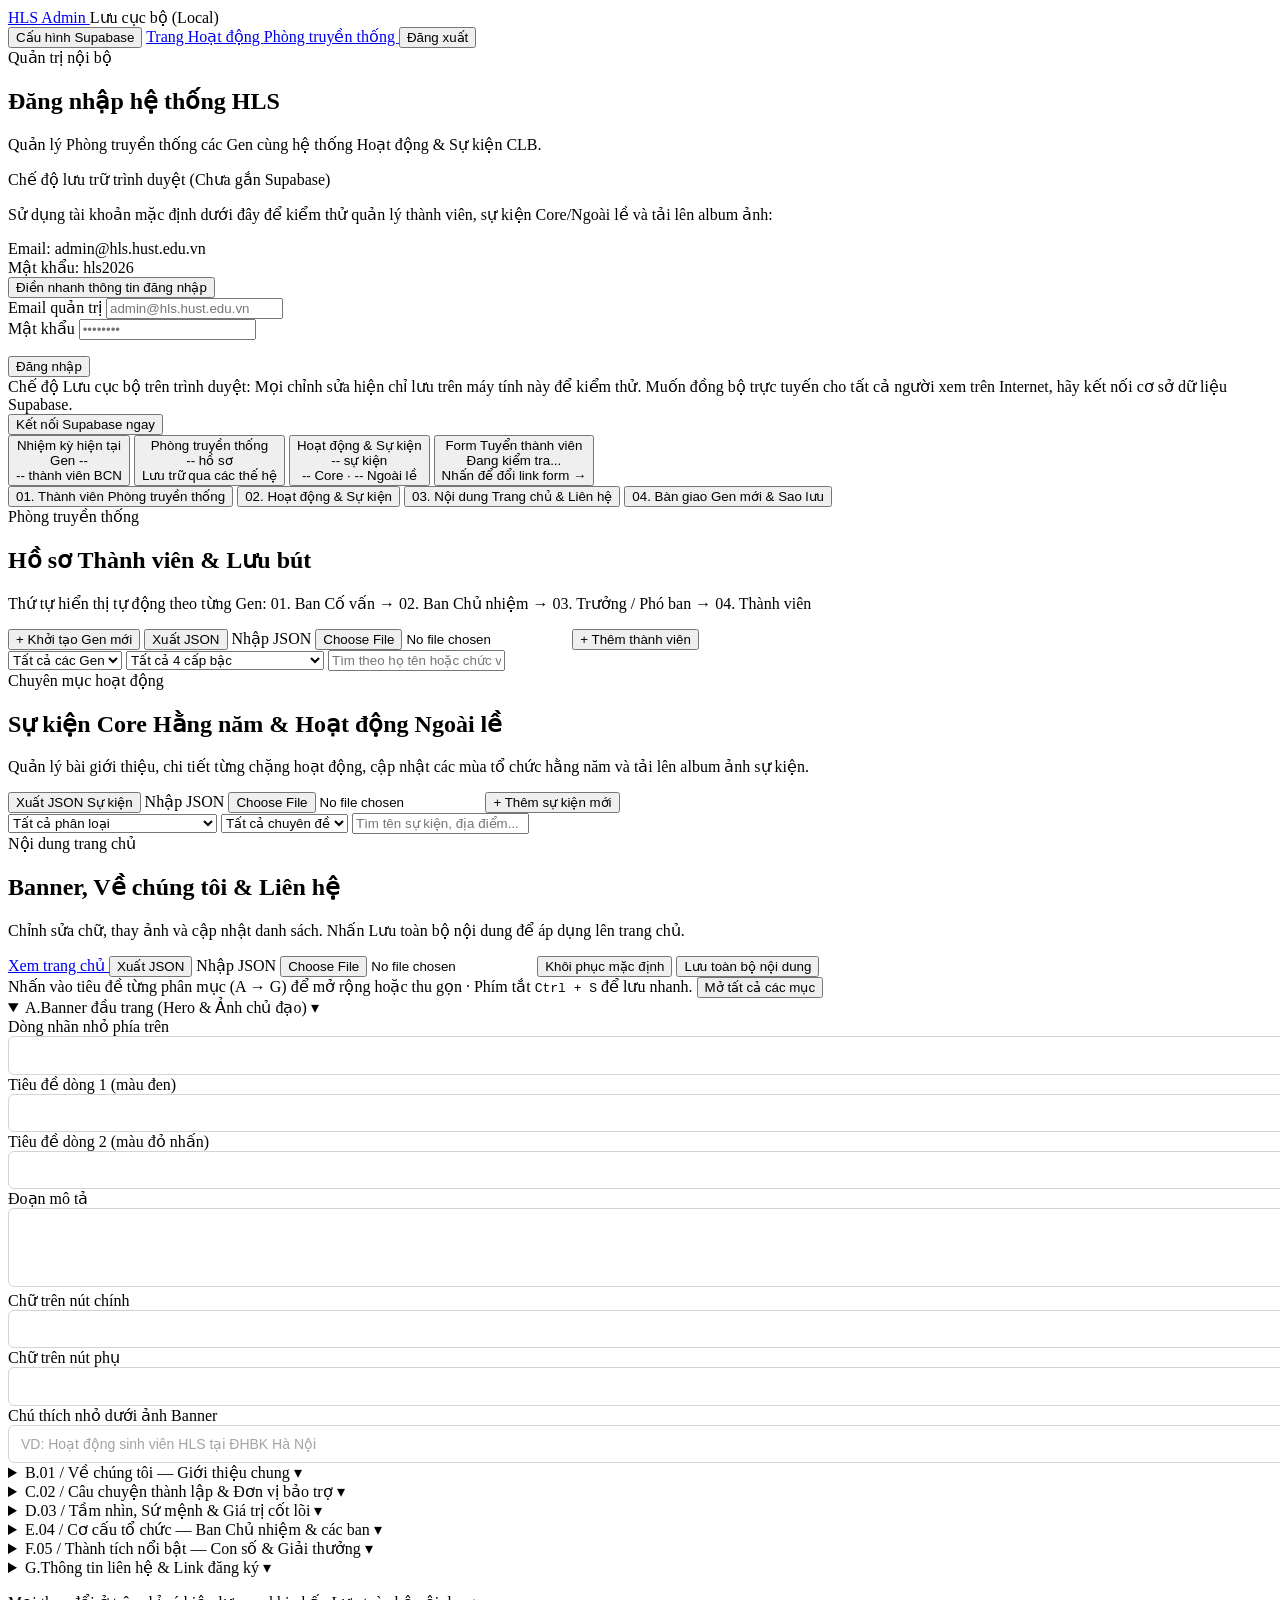
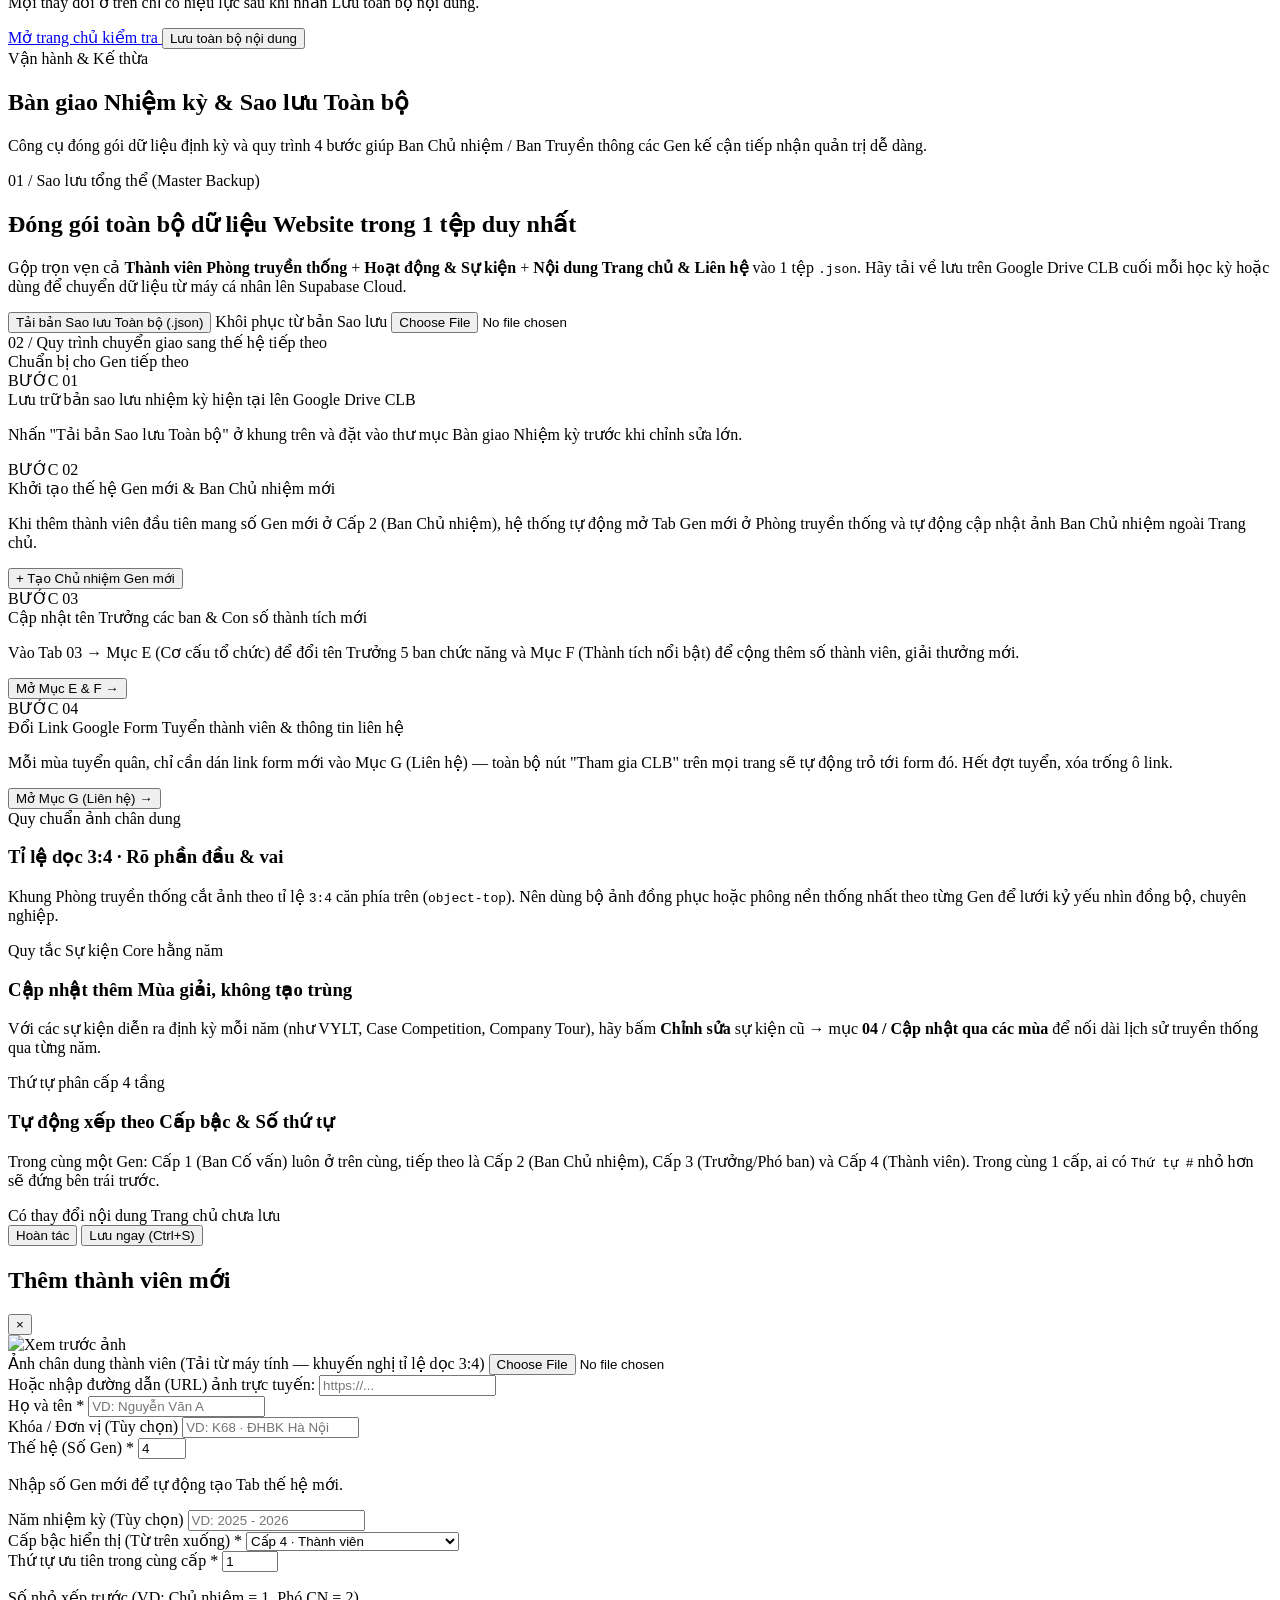
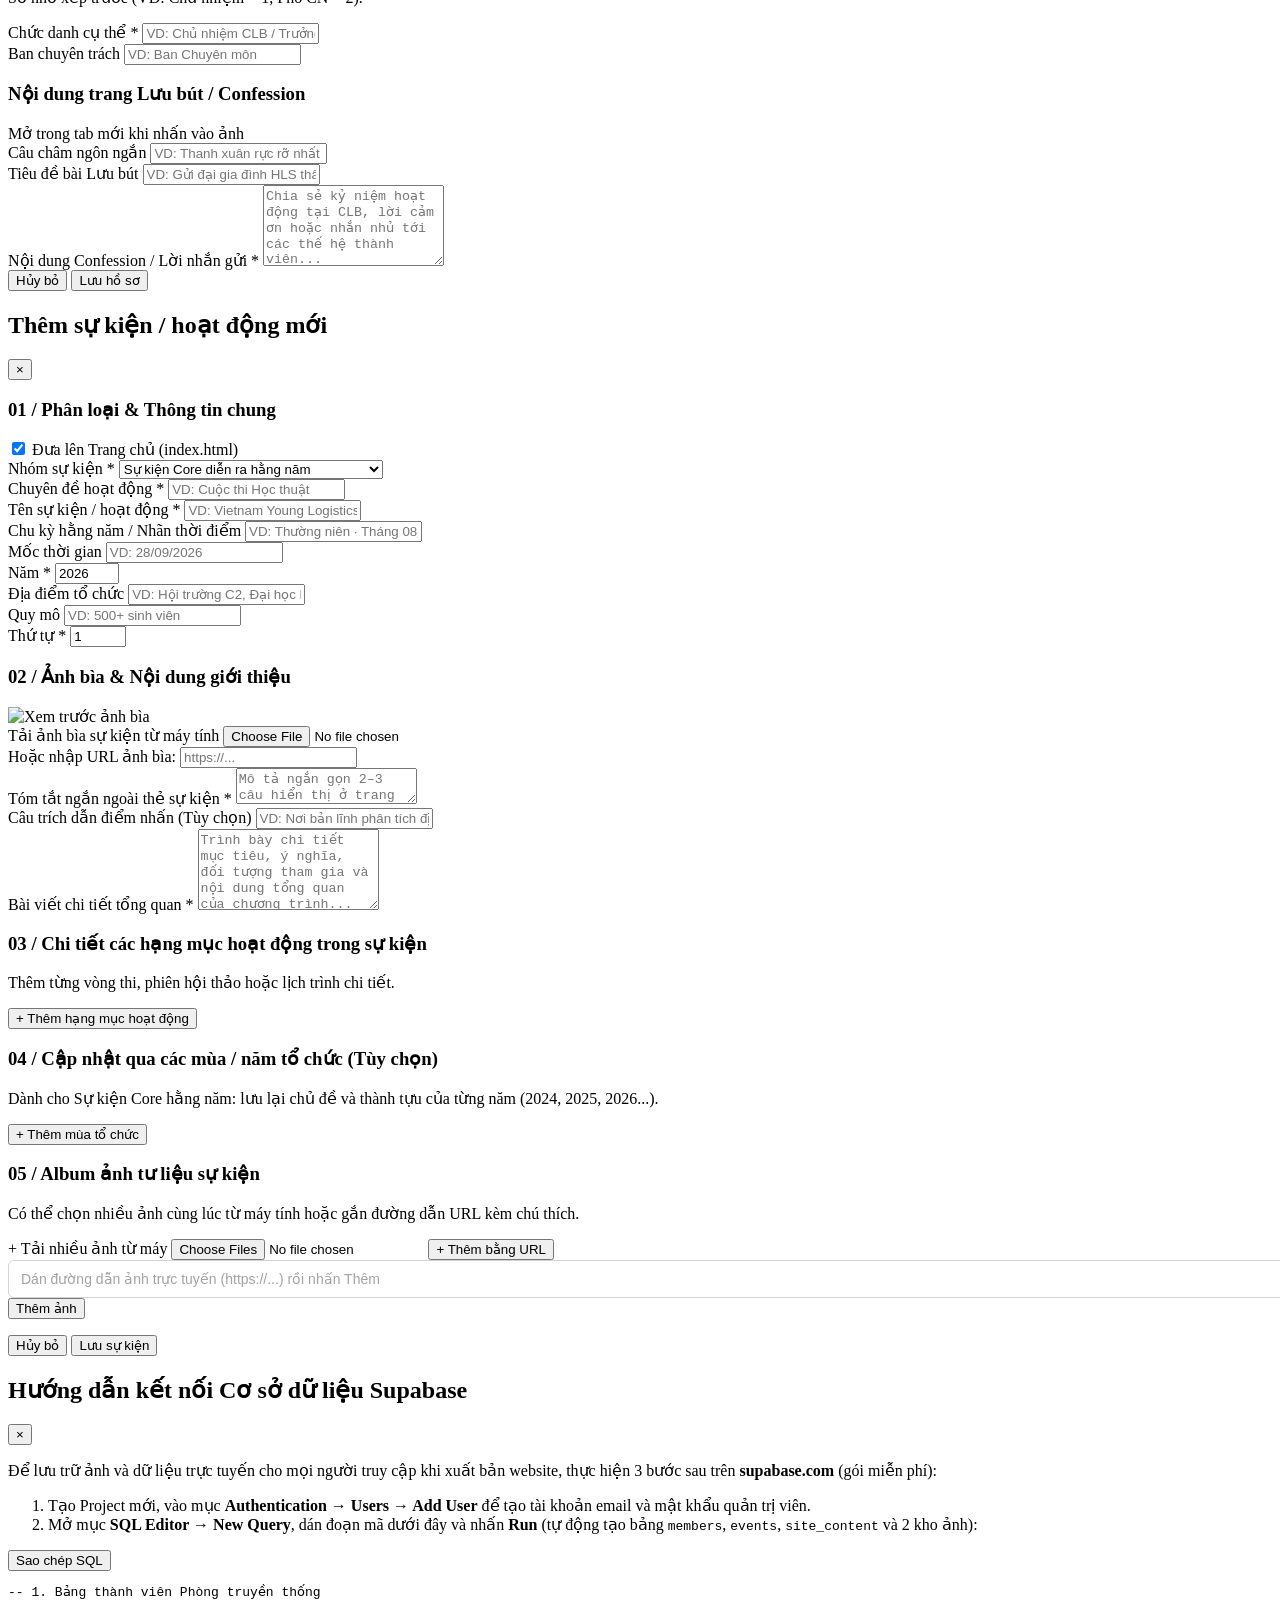
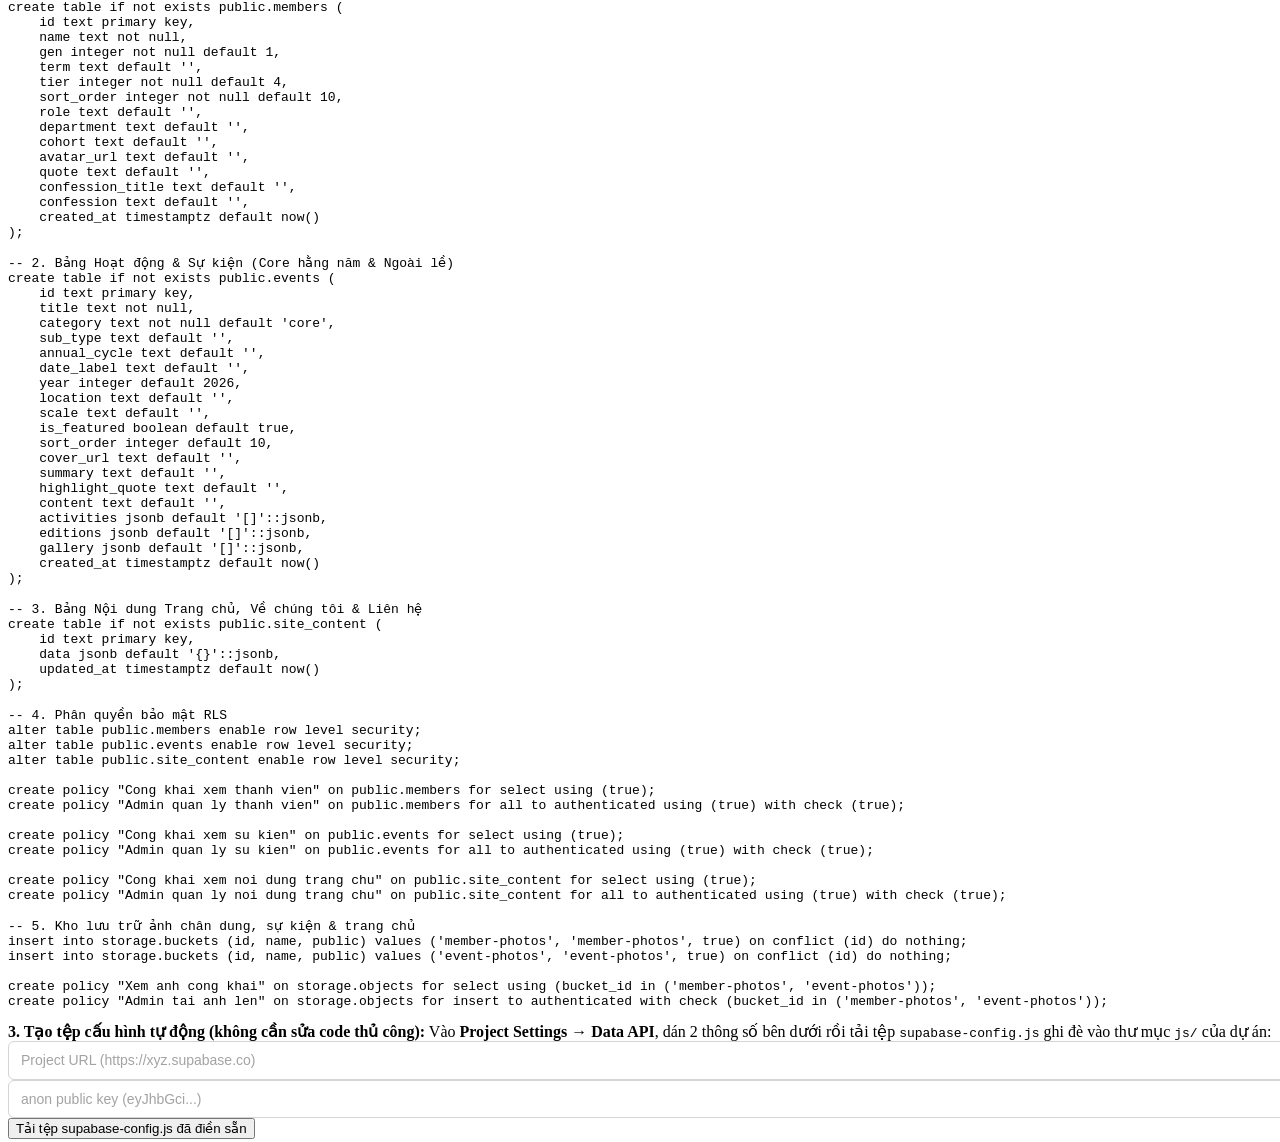
==== commit 7b59980d: "feat: add editorial UI, new asset, site content service, and extend admin dashboard with handover fe" ====
--- a/admin.html
+++ b/admin.html
@@ -4,11 +4,13 @@
 <head>
     <meta charset="UTF-8">
     <meta name="viewport" content="width=device-width, initial-scale=1.0">
-    <title>Hệ Thống Quản Trị Nội Bộ - HLS Admin</title>
+    <title>Hệ Thống Quản Trị Nội Bộ — HLS Admin</title>
+    <link rel="icon" type="image/svg+xml" href="assets/favicon.svg">
 
     <link rel="preconnect" href="https://fonts.googleapis.com">
     <link rel="preconnect" href="https://fonts.gstatic.com" crossorigin>
     <link href="https://fonts.googleapis.com/css2?family=Be+Vietnam+Pro:wght@400;500;600;700;800&display=swap" rel="stylesheet">
+    <link rel="stylesheet" href="css/editorial.css">
 
     <!-- Tailwind CSS -->
     <script src="https://cdn.tailwindcss.com"></script>
@@ -142,23 +144,66 @@
     </section>
 
     <!-- ========================================== -->
-    <!-- BẢNG ĐIỀU KHIỂN CHÍNH (2 PHÂN KHU TAB) -->
+    <!-- BẢNG ĐIỀU KHIỂN CHÍNH (4 PHÂN KHU QUẢN TRỊ) -->
     <!-- ========================================== -->
-    <main id="dashboard-view" class="hidden flex-1 max-w-6xl w-full mx-auto px-4 sm:px-6 py-8">
-
-        <!-- Thanh chuyển đổi 2 phân khu quản trị -->
-        <div class="flex items-center gap-1 border-b border-neutral-200 mb-8 overflow-x-auto">
+    <main id="dashboard-view" class="hidden flex-1 max-w-6xl w-full mx-auto px-4 sm:px-6 py-8 pb-24">
+
+        <!-- Cảnh báo rõ ràng khi chưa kết nối Supabase Cloud (tránh nhầm lẫn cho các Gen sau) -->
+        <div id="local-mode-banner" class="hidden mb-6 bg-white border border-neutral-300 border-l-4 border-l-red-700 rounded-md p-4 flex flex-col sm:flex-row sm:items-center justify-between gap-3">
+            <div class="text-xs text-neutral-600 leading-relaxed">
+                <span class="font-bold text-neutral-950">Chế độ Lưu cục bộ trên trình duyệt:</span>
+                Mọi chỉnh sửa hiện chỉ lưu trên máy tính này để kiểm thử. Muốn đồng bộ trực tuyến cho tất cả người xem trên Internet, hãy kết nối cơ sở dữ liệu Supabase.
+            </div>
+            <button type="button" id="banner-open-supabase-btn"
+                class="self-start sm:self-center whitespace-nowrap px-3.5 py-2 rounded-md bg-neutral-950 hover:bg-red-700 text-white text-xs font-semibold transition-colors">
+                Kết nối Supabase ngay
+            </button>
+        </div>
+
+        <!-- Bảng chỉ số tổng quan nhanh (KPI Strip) -->
+        <div class="grid grid-cols-2 lg:grid-cols-4 gap-px bg-neutral-200 border border-neutral-200 rounded-lg overflow-hidden mb-7">
+            <button type="button" data-jump-tab="members" class="text-left bg-white hover:bg-neutral-50 px-5 py-4 transition-colors">
+                <div class="text-[11px] font-semibold uppercase tracking-wider text-neutral-400">Nhiệm kỳ hiện tại</div>
+                <div id="kpi-current-gen" class="text-xl font-extrabold text-neutral-950 mt-1 tabular-nums">Gen --</div>
+                <div id="kpi-current-execs" class="text-[11px] text-neutral-500 mt-0.5">-- thành viên BCN</div>
+            </button>
+            <button type="button" data-jump-tab="members" class="text-left bg-white hover:bg-neutral-50 px-5 py-4 transition-colors">
+                <div class="text-[11px] font-semibold uppercase tracking-wider text-neutral-400">Phòng truyền thống</div>
+                <div id="kpi-members-count" class="text-xl font-extrabold text-neutral-950 mt-1 tabular-nums">-- hồ sơ</div>
+                <div class="text-[11px] text-neutral-500 mt-0.5">Lưu trữ qua các thế hệ</div>
+            </button>
+            <button type="button" data-jump-tab="events" class="text-left bg-white hover:bg-neutral-50 px-5 py-4 transition-colors">
+                <div class="text-[11px] font-semibold uppercase tracking-wider text-neutral-400">Hoạt động &amp; Sự kiện</div>
+                <div id="kpi-events-count" class="text-xl font-extrabold text-neutral-950 mt-1 tabular-nums">-- sự kiện</div>
+                <div id="kpi-events-sub" class="text-[11px] text-neutral-500 mt-0.5">-- Core · -- Ngoài lề</div>
+            </button>
+            <button type="button" id="kpi-join-card" class="text-left bg-white hover:bg-neutral-50 px-5 py-4 transition-colors">
+                <div class="text-[11px] font-semibold uppercase tracking-wider text-neutral-400">Form Tuyển thành viên</div>
+                <div id="kpi-join-status" class="text-sm font-bold text-neutral-950 mt-1.5 flex items-center gap-1.5">
+                    <span class="w-2 h-2 rounded-full bg-neutral-300"></span>
+                    <span>Đang kiểm tra...</span>
+                </div>
+                <div class="text-[11px] text-neutral-500 mt-1">Nhấn để đổi link form &rarr;</div>
+            </button>
+        </div>
+
+        <!-- Thanh chuyển đổi 4 phân khu quản trị -->
+        <div class="flex items-center gap-1 border-b border-neutral-200 mb-8 overflow-x-auto no-scrollbar">
             <button type="button" id="tab-btn-members"
                 class="px-4 py-3 text-sm font-bold border-b-2 border-red-700 text-neutral-950 whitespace-nowrap transition-colors">
                 01. Thành viên Phòng truyền thống
             </button>
             <button type="button" id="tab-btn-events"
                 class="px-4 py-3 text-sm font-medium border-b-2 border-transparent text-neutral-500 hover:text-neutral-950 whitespace-nowrap transition-colors">
-                02. Hoạt động &amp; Sự kiện (Core / Ngoài lề)
+                02. Hoạt động &amp; Sự kiện
             </button>
             <button type="button" id="tab-btn-content"
                 class="px-4 py-3 text-sm font-medium border-b-2 border-transparent text-neutral-500 hover:text-neutral-950 whitespace-nowrap transition-colors">
                 03. Nội dung Trang chủ &amp; Liên hệ
+            </button>
+            <button type="button" id="tab-btn-handover"
+                class="px-4 py-3 text-sm font-medium border-b-2 border-transparent text-neutral-500 hover:text-neutral-950 whitespace-nowrap transition-colors">
+                04. Bàn giao Gen mới &amp; Sao lưu
             </button>
         </div>
 
@@ -180,9 +225,13 @@
                 </div>
 
                 <div class="flex flex-wrap items-center gap-2">
+                    <button id="init-new-gen-btn" type="button"
+                        class="px-3.5 py-2 rounded-md bg-white hover:border-neutral-950 border border-neutral-300 text-xs font-semibold text-neutral-900 transition-colors">
+                        + Khởi tạo Gen mới
+                    </button>
                     <button id="export-json-btn" type="button"
                         class="px-3.5 py-2 rounded-md bg-white hover:bg-neutral-50 border border-neutral-300 text-xs font-semibold text-neutral-700 transition-colors">
-                        Xuất JSON Thành viên
+                        Xuất JSON
                     </button>
                     <label class="cursor-pointer px-3.5 py-2 rounded-md bg-white hover:bg-neutral-50 border border-neutral-300 text-xs font-semibold text-neutral-700 transition-colors">
                         Nhập JSON
@@ -309,12 +358,19 @@
                 </div>
             </div>
 
-            <div class="mt-6 space-y-4" id="content-editor">
+            <div class="mt-5 flex items-center justify-between text-xs text-neutral-500">
+                <span>Nhấn vào tiêu đề từng phân mục (A &rarr; G) để mở rộng hoặc thu gọn · Phím tắt <kbd class="px-1.5 py-0.5 bg-white border border-neutral-300 rounded text-[11px] font-mono text-neutral-800">Ctrl + S</kbd> để lưu nhanh.</span>
+                <button type="button" id="toggle-all-details-btn" class="font-semibold text-neutral-800 hover:text-red-700 whitespace-nowrap ml-3 transition-colors">
+                    Mở tất cả các mục
+                </button>
+            </div>
+
+            <div class="mt-3 space-y-4" id="content-editor">
 
                 <!-- A. Banner đầu trang -->
                 <details class="group bg-white border border-neutral-200 rounded-lg" open>
                     <summary class="cursor-pointer list-none px-5 py-4 flex items-center justify-between">
-                        <span class="text-sm font-bold text-neutral-950"><span class="text-red-700 mr-2">A.</span>Banner đầu trang (Hero)</span>
+                        <span class="text-sm font-bold text-neutral-950"><span class="text-red-700 mr-2">A.</span>Banner đầu trang (Hero &amp; Ảnh chủ đạo)</span>
                         <span class="text-neutral-400 text-xs group-open:rotate-180 transition-transform">&#9662;</span>
                     </summary>
                     <div class="px-5 pb-5 pt-1 grid grid-cols-1 sm:grid-cols-2 gap-4 border-t border-neutral-100">
@@ -341,6 +397,13 @@
                         <div>
                             <label class="block text-xs font-semibold text-neutral-700 mb-1">Chữ trên nút phụ</label>
                             <input data-path="hero.secondary_cta_label" type="text" class="adm-input">
+                        </div>
+                        <div class="sm:col-span-2 pt-2">
+                            <div data-image-path="hero.image_url" data-image-label="Ảnh tư liệu khung bên phải Banner đầu trang (tỉ lệ gợi ý 4:5 — xóa ảnh nếu chỉ muốn hiện chữ)"></div>
+                        </div>
+                        <div class="sm:col-span-2">
+                            <label class="block text-xs font-semibold text-neutral-700 mb-1">Chú thích nhỏ dưới ảnh Banner</label>
+                            <input data-path="hero.image_caption" type="text" placeholder="VD: Hoạt động sinh viên HLS tại ĐHBK Hà Nội" class="adm-input">
                         </div>
                     </div>
                 </details>
@@ -522,7 +585,150 @@
             </div>
         </section>
 
+        <!-- ===================================================== -->
+        <!-- PHÂN KHU TAB 4: BÀN GIAO NHIỆM KỲ GEN MỚI & SAO LƯU TỔNG THỂ -->
+        <!-- ===================================================== -->
+        <section id="panel-handover" class="hidden space-y-8">
+            <div class="flex flex-col lg:flex-row lg:items-end justify-between gap-4 pb-6 border-b border-neutral-200">
+                <div>
+                    <span class="text-[11px] font-semibold uppercase tracking-[0.18em] text-red-700">Vận hành &amp; Kế thừa</span>
+                    <h1 class="text-2xl sm:text-3xl font-extrabold text-neutral-950 tracking-tight mt-1">Bàn giao Nhiệm kỳ &amp; Sao lưu Toàn bộ</h1>
+                    <p class="text-xs text-neutral-500 mt-1.5">
+                        Công cụ đóng gói dữ liệu định kỳ và quy trình 4 bước giúp Ban Chủ nhiệm / Ban Truyền thông các Gen kế cận tiếp nhận quản trị dễ dàng.
+                    </p>
+                </div>
+            </div>
+
+            <!-- 1. Sao lưu & Khôi phục Toàn bộ Website (1 tệp duy nhất) -->
+            <div class="bg-white border border-neutral-200 border-t-2 border-t-red-700 rounded-lg p-6 sm:p-7">
+                <div class="flex flex-col md:flex-row md:items-center justify-between gap-6">
+                    <div class="max-w-xl">
+                        <div class="text-xs font-bold uppercase tracking-[0.16em] text-red-700 mb-1.5">01 / Sao lưu tổng thể (Master Backup)</div>
+                        <h2 class="text-lg font-extrabold text-neutral-950">Đóng gói toàn bộ dữ liệu Website trong 1 tệp duy nhất</h2>
+                        <p class="text-xs text-neutral-600 leading-relaxed mt-1.5">
+                            Gộp trọn vẹn cả <strong>Thành viên Phòng truyền thống</strong> + <strong>Hoạt động &amp; Sự kiện</strong> + <strong>Nội dung Trang chủ &amp; Liên hệ</strong> vào 1 tệp <code>.json</code>. Hãy tải về lưu trên Google Drive CLB cuối mỗi học kỳ hoặc dùng để chuyển dữ liệu từ máy cá nhân lên Supabase Cloud.
+                        </p>
+                    </div>
+                    <div class="flex flex-wrap items-center gap-2.5 flex-shrink-0">
+                        <button id="master-backup-export-btn" type="button"
+                            class="px-4 py-2.5 rounded-md bg-neutral-950 hover:bg-red-700 text-xs font-semibold text-white transition-colors">
+                            Tải bản Sao lưu Toàn bộ (.json)
+                        </button>
+                        <label class="cursor-pointer px-4 py-2.5 rounded-md bg-white hover:border-neutral-950 border border-neutral-300 text-xs font-semibold text-neutral-900 transition-colors">
+                            Khôi phục từ bản Sao lưu
+                            <input id="master-backup-import-input" type="file" accept=".json,application/json" class="hidden">
+                        </label>
+                    </div>
+                </div>
+            </div>
+
+            <!-- 2. Quy trình 4 bước bàn giao khi chuyển sang Gen mới -->
+            <div class="bg-white border border-neutral-200 rounded-lg overflow-hidden">
+                <div class="px-6 py-4 bg-[#F7F7F5] border-b border-neutral-200 flex items-center justify-between">
+                    <div>
+                        <span class="text-xs font-bold uppercase tracking-[0.16em] text-neutral-950">02 / Quy trình chuyển giao sang thế hệ tiếp theo</span>
+                    </div>
+                    <span id="next-gen-badge" class="text-[11px] font-bold text-red-700 uppercase tracking-wider">Chuẩn bị cho Gen tiếp theo</span>
+                </div>
+
+                <div class="divide-y divide-neutral-200 text-sm">
+                    <div class="p-5 sm:p-6 flex flex-col sm:flex-row sm:items-center justify-between gap-4">
+                        <div class="flex items-start gap-3.5">
+                            <span class="text-xs font-extrabold text-red-700 tabular-nums mt-0.5">BƯỚC 01</span>
+                            <div>
+                                <div class="font-bold text-neutral-950">Lưu trữ bản sao lưu nhiệm kỳ hiện tại lên Google Drive CLB</div>
+                                <p class="text-xs text-neutral-500 mt-1">Nhấn "Tải bản Sao lưu Toàn bộ" ở khung trên và đặt vào thư mục Bàn giao Nhiệm kỳ trước khi chỉnh sửa lớn.</p>
+                            </div>
+                        </div>
+                    </div>
+
+                    <div class="p-5 sm:p-6 flex flex-col sm:flex-row sm:items-center justify-between gap-4">
+                        <div class="flex items-start gap-3.5">
+                            <span class="text-xs font-extrabold text-red-700 tabular-nums mt-0.5">BƯỚC 02</span>
+                            <div>
+                                <div class="font-bold text-neutral-950">Khởi tạo thế hệ Gen mới &amp; Ban Chủ nhiệm mới</div>
+                                <p class="text-xs text-neutral-500 mt-1">Khi thêm thành viên đầu tiên mang số Gen mới ở Cấp 2 (Ban Chủ nhiệm), hệ thống tự động mở Tab Gen mới ở Phòng truyền thống và tự động cập nhật ảnh Ban Chủ nhiệm ngoài Trang chủ.</p>
+                            </div>
+                        </div>
+                        <button type="button" id="handover-new-gen-btn"
+                            class="self-start sm:self-center whitespace-nowrap px-3.5 py-2 rounded-md bg-red-700 hover:bg-neutral-950 text-white text-xs font-semibold transition-colors">
+                            + Tạo Chủ nhiệm Gen mới
+                        </button>
+                    </div>
+
+                    <div class="p-5 sm:p-6 flex flex-col sm:flex-row sm:items-center justify-between gap-4">
+                        <div class="flex items-start gap-3.5">
+                            <span class="text-xs font-extrabold text-red-700 tabular-nums mt-0.5">BƯỚC 03</span>
+                            <div>
+                                <div class="font-bold text-neutral-950">Cập nhật tên Trưởng các ban &amp; Con số thành tích mới</div>
+                                <p class="text-xs text-neutral-500 mt-1">Vào Tab 03 &rarr; Mục E (Cơ cấu tổ chức) để đổi tên Trưởng 5 ban chức năng và Mục F (Thành tích nổi bật) để cộng thêm số thành viên, giải thưởng mới.</p>
+                            </div>
+                        </div>
+                        <button type="button" data-open-content-section="4"
+                            class="self-start sm:self-center whitespace-nowrap px-3.5 py-2 rounded-md bg-white hover:border-neutral-950 border border-neutral-300 text-neutral-900 text-xs font-semibold transition-colors">
+                            Mở Mục E &amp; F &rarr;
+                        </button>
+                    </div>
+
+                    <div class="p-5 sm:p-6 flex flex-col sm:flex-row sm:items-center justify-between gap-4">
+                        <div class="flex items-start gap-3.5">
+                            <span class="text-xs font-extrabold text-red-700 tabular-nums mt-0.5">BƯỚC 04</span>
+                            <div>
+                                <div class="font-bold text-neutral-950">Đổi Link Google Form Tuyển thành viên &amp; thông tin liên hệ</div>
+                                <p class="text-xs text-neutral-500 mt-1">Mỗi mùa tuyển quân, chỉ cần dán link form mới vào Mục G (Liên hệ) — toàn bộ nút "Tham gia CLB" trên mọi trang sẽ tự động trỏ tới form đó. Hết đợt tuyển, xóa trống ô link.</p>
+                            </div>
+                        </div>
+                        <button type="button" data-open-content-section="6"
+                            class="self-start sm:self-center whitespace-nowrap px-3.5 py-2 rounded-md bg-white hover:border-neutral-950 border border-neutral-300 text-neutral-900 text-xs font-semibold transition-colors">
+                            Mở Mục G (Liên hệ) &rarr;
+                        </button>
+                    </div>
+                </div>
+            </div>
+
+            <!-- 3. Sổ tay quy chuẩn hình ảnh & nội dung để web luôn sạch, sang -->
+            <div class="grid grid-cols-1 md:grid-cols-3 gap-5">
+                <div class="bg-white border border-neutral-200 rounded-lg p-5">
+                    <div class="text-[11px] font-bold uppercase tracking-wider text-red-700 mb-2">Quy chuẩn ảnh chân dung</div>
+                    <h3 class="text-sm font-bold text-neutral-950 mb-1.5">Tỉ lệ dọc 3:4 · Rõ phần đầu &amp; vai</h3>
+                    <p class="text-xs text-neutral-600 leading-relaxed">
+                        Khung Phòng truyền thống cắt ảnh theo tỉ lệ <code>3:4</code> căn phía trên (<code>object-top</code>). Nên dùng bộ ảnh đồng phục hoặc phông nền thống nhất theo từng Gen để lưới kỷ yếu nhìn đồng bộ, chuyên nghiệp.
+                    </p>
+                </div>
+                <div class="bg-white border border-neutral-200 rounded-lg p-5">
+                    <div class="text-[11px] font-bold uppercase tracking-wider text-red-700 mb-2">Quy tắc Sự kiện Core hằng năm</div>
+                    <h3 class="text-sm font-bold text-neutral-950 mb-1.5">Cập nhật thêm Mùa giải, không tạo trùng</h3>
+                    <p class="text-xs text-neutral-600 leading-relaxed">
+                        Với các sự kiện diễn ra định kỳ mỗi năm (như VYLT, Case Competition, Company Tour), hãy bấm <strong>Chỉnh sửa</strong> sự kiện cũ &rarr; mục <strong>04 / Cập nhật qua các mùa</strong> để nối dài lịch sử truyền thống qua từng năm.
+                    </p>
+                </div>
+                <div class="bg-white border border-neutral-200 rounded-lg p-5">
+                    <div class="text-[11px] font-bold uppercase tracking-wider text-red-700 mb-2">Thứ tự phân cấp 4 tầng</div>
+                    <h3 class="text-sm font-bold text-neutral-950 mb-1.5">Tự động xếp theo Cấp bậc &amp; Số thứ tự</h3>
+                    <p class="text-xs text-neutral-600 leading-relaxed">
+                        Trong cùng một Gen: Cấp 1 (Ban Cố vấn) luôn ở trên cùng, tiếp theo là Cấp 2 (Ban Chủ nhiệm), Cấp 3 (Trưởng/Phó ban) và Cấp 4 (Thành viên). Trong cùng 1 cấp, ai có <code>Thứ tự #</code> nhỏ hơn sẽ đứng bên trái trước.
+                    </p>
+                </div>
+            </div>
+        </section>
+
     </main>
+
+    <!-- Thanh nổi nhắc lưu khi có chỉnh sửa ở Tab 03 -->
+    <div id="floating-save-bar" class="hidden fixed bottom-5 left-1/2 -translate-x-1/2 z-40 w-[calc(100%-2rem)] max-w-xl bg-neutral-950 text-white rounded-lg shadow-xl border border-neutral-800 px-4 py-3 flex items-center justify-between gap-3">
+        <div class="flex items-center gap-2.5 text-xs">
+            <span class="w-2 h-2 rounded-full bg-red-500"></span>
+            <span class="font-medium">Có thay đổi nội dung Trang chủ chưa lưu</span>
+        </div>
+        <div class="flex items-center gap-2 flex-shrink-0">
+            <button type="button" id="floating-discard-btn" class="px-3 py-1.5 rounded bg-neutral-800 hover:bg-neutral-700 text-neutral-200 text-xs font-medium transition-colors">
+                Hoàn tác
+            </button>
+            <button type="button" id="floating-save-btn" class="px-3.5 py-1.5 rounded bg-red-700 hover:bg-red-600 text-white text-xs font-semibold transition-colors">
+                Lưu ngay (Ctrl+S)
+            </button>
+        </div>
+    </div>
 
     <!-- ========================================== -->
     <!-- MODAL 1: THÊM / CHỈNH SỬA THÀNH VIÊN -->
@@ -548,7 +754,7 @@
 
                     <div class="flex-1 w-full space-y-3">
                         <div>
-                            <label class="block text-xs font-semibold text-neutral-800 mb-1">Ảnh chân dung thành viên (Tải từ máy tính)</label>
+                            <label class="block text-xs font-semibold text-neutral-800 mb-1">Ảnh chân dung thành viên (Tải từ máy tính — khuyến nghị tỉ lệ dọc 3:4)</label>
                             <input id="field-avatar-file" type="file" accept="image/*"
                                 class="block w-full text-xs text-neutral-600 file:mr-3 file:py-1.5 file:px-3.5 file:rounded file:border-0 file:text-xs file:font-semibold file:bg-neutral-950 file:text-white hover:file:bg-red-700 cursor-pointer">
                         </div>
@@ -856,6 +1062,16 @@
                                 + Thêm bằng URL
                             </button>
                         </div>
+                    </div>
+
+                    <!-- Thanh nhập URL ảnh trực tiếp (thay cho hộp thoại prompt thô) -->
+                    <div id="gallery-url-inline-row" class="hidden flex items-center gap-2 p-3 rounded-md bg-[#F7F7F5] border border-neutral-200">
+                        <input id="gallery-url-inline-input" type="url" placeholder="Dán đường dẫn ảnh trực tuyến (https://...) rồi nhấn Thêm"
+                            class="adm-input !text-xs !py-1.5 flex-1">
+                        <button type="button" id="gallery-url-confirm-btn"
+                            class="px-3.5 py-1.5 rounded bg-neutral-950 hover:bg-red-700 text-white text-xs font-semibold whitespace-nowrap transition-colors">
+                            Thêm ảnh
+                        </button>
                     </div>
 
                     <p id="gallery-upload-status" class="hidden text-xs font-medium text-red-700"></p>
@@ -971,9 +1187,19 @@
 create policy "Admin tai anh len" on storage.objects for insert to authenticated with check (bucket_id in ('member-photos', 'event-photos'));</pre>
                 </div>
 
-                <p class="text-xs sm:text-sm">
-                    <strong>3.</strong> Vào <strong>Project Settings &rarr; Data API</strong>, sao chép <code>Project URL</code> và <code>anon public key</code> điền vào tệp <code>js/supabase-config.js</code>.
-                </p>
+                <div class="p-4 rounded-lg bg-[#F7F7F5] border border-neutral-200 space-y-3">
+                    <div class="text-xs sm:text-sm text-neutral-900">
+                        <strong>3. Tạo tệp cấu hình tự động (không cần sửa code thủ công):</strong> Vào <strong>Project Settings &rarr; Data API</strong>, dán 2 thông số bên dưới rồi tải tệp <code>supabase-config.js</code> ghi đè vào thư mục <code>js/</code> của dự án:
+                    </div>
+                    <div class="grid grid-cols-1 sm:grid-cols-2 gap-2.5">
+                        <input id="gen-sb-url" type="url" placeholder="Project URL (https://xyz.supabase.co)" class="adm-input !text-xs">
+                        <input id="gen-sb-key" type="text" placeholder="anon public key (eyJhbGci...)" class="adm-input !text-xs">
+                    </div>
+                    <button type="button" id="download-supabase-config-btn"
+                        class="w-full sm:w-auto px-4 py-2 rounded-md bg-neutral-950 hover:bg-red-700 text-white text-xs font-semibold transition-colors">
+                        Tải tệp supabase-config.js đã điền sẵn
+                    </button>
+                </div>
             </div>
         </div>
     </div>
@@ -992,13 +1218,17 @@
         const demoLoginHint = document.getElementById("demo-login-hint");
         const toastBanner = document.getElementById("toast-banner");
 
-        // Tab chuyển đổi (3 phân khu)
+        // Tab chuyển đổi (4 phân khu)
         const tabBtnMembers = document.getElementById("tab-btn-members");
         const tabBtnEvents = document.getElementById("tab-btn-events");
         const tabBtnContent = document.getElementById("tab-btn-content");
+        const tabBtnHandover = document.getElementById("tab-btn-handover");
         const panelMembers = document.getElementById("panel-members");
         const panelEvents = document.getElementById("panel-events");
         const panelContent = document.getElementById("panel-content");
+        const panelHandover = document.getElementById("panel-handover");
+        const localModeBanner = document.getElementById("local-mode-banner");
+        const floatingSaveBar = document.getElementById("floating-save-bar");
 
         // Biến trạng thái Thành viên
         const memberModal = document.getElementById("member-modal");
@@ -1041,17 +1271,27 @@
             setTimeout(() => toastBanner.classList.add("hidden"), 4500);
         }
 
+        function syncFloatingSaveBar() {
+            if (!floatingSaveBar) return;
+            const shouldShow = Boolean(typeof isContentDirty !== "undefined" && isContentDirty) &&
+                !panelContent.classList.contains("hidden") &&
+                !dashboardView.classList.contains("hidden");
+            floatingSaveBar.classList.toggle("hidden", !shouldShow);
+        }
+
         function switchAdminTab(tabName) {
-            const active = ["members", "events", "content"].includes(tabName) ? tabName : "members";
+            const active = ["members", "events", "content", "handover"].includes(tabName) ? tabName : "members";
 
             panelMembers.classList.toggle("hidden", active !== "members");
             panelEvents.classList.toggle("hidden", active !== "events");
             panelContent.classList.toggle("hidden", active !== "content");
+            panelHandover.classList.toggle("hidden", active !== "handover");
 
             const tabPairs = [
                 [tabBtnMembers, "members"],
                 [tabBtnEvents, "events"],
-                [tabBtnContent, "content"]
+                [tabBtnContent, "content"],
+                [tabBtnHandover, "handover"]
             ];
             tabPairs.forEach(([btn, key]) => {
                 const isCurrent = active === key;
@@ -1066,14 +1306,55 @@
                 history.replaceState(null, "", "#events");
             } else if (active === "content") {
                 history.replaceState(null, "", "#content");
+            } else if (active === "handover") {
+                history.replaceState(null, "", "#handover");
             } else {
                 history.replaceState(null, "", window.location.pathname);
+            }
+
+            syncFloatingSaveBar();
+        }
+
+        function openContentSectionAndScroll(sectionIdx, focusSelector = null) {
+            switchAdminTab("content");
+            const detailsList = document.querySelectorAll("#content-editor > details");
+            const idx = Number(sectionIdx);
+            const targetDetails = detailsList[idx];
+            if (targetDetails) {
+                targetDetails.open = true;
+                if (idx === 4 && detailsList[5]) {
+                    detailsList[5].open = true;
+                }
+                setTimeout(() => {
+                    targetDetails.scrollIntoView({ behavior: "smooth", block: "start" });
+                    if (focusSelector) {
+                        const inputEl = targetDetails.querySelector(focusSelector);
+                        if (inputEl) inputEl.focus();
+                    }
+                }, 60);
             }
         }
 
         tabBtnMembers.addEventListener("click", () => switchAdminTab("members"));
         tabBtnEvents.addEventListener("click", () => switchAdminTab("events"));
         tabBtnContent.addEventListener("click", () => switchAdminTab("content"));
+        tabBtnHandover.addEventListener("click", () => switchAdminTab("handover"));
+
+        document.querySelectorAll("[data-jump-tab]").forEach((btn) => {
+            btn.addEventListener("click", () => switchAdminTab(btn.getAttribute("data-jump-tab")));
+        });
+
+        document.getElementById("kpi-join-card").addEventListener("click", () => {
+            openContentSectionAndScroll(6, '[data-path="contact.join_form_url"]');
+        });
+
+        document.querySelectorAll("[data-open-content-section]").forEach((btn) => {
+            btn.addEventListener("click", () => {
+                const secIdx = Number(btn.getAttribute("data-open-content-section"));
+                const focusSel = secIdx === 6 ? '[data-path="contact.join_form_url"]' : null;
+                openContentSectionAndScroll(secIdx, focusSel);
+            });
+        });
 
         function updateModeBadge() {
             const isCloud = HLSService.isSupabaseConfigured();
@@ -1082,10 +1363,37 @@
                 modeBadge.innerHTML = `<span class="w-1.5 h-1.5 rounded-full bg-emerald-600"></span><span>Supabase Cloud</span>`;
                 modeBadge.className = "hidden sm:inline-flex items-center gap-1.5 px-2.5 py-1 rounded text-[11px] font-medium border bg-white border-neutral-200 text-neutral-700";
                 demoLoginHint.classList.add("hidden");
+                localModeBanner.classList.add("hidden");
             } else {
                 modeBadge.innerHTML = `<span class="w-1.5 h-1.5 rounded-full bg-red-700"></span><span>Lưu cục bộ (Local)</span>`;
                 modeBadge.className = "hidden sm:inline-flex items-center gap-1.5 px-2.5 py-1 rounded text-[11px] font-medium border bg-white border-neutral-200 text-neutral-700";
                 demoLoginHint.classList.remove("hidden");
+                localModeBanner.classList.remove("hidden");
+            }
+        }
+
+        function refreshDashboardKPIs() {
+            const maxGen = membersCache.length
+                ? membersCache.reduce((acc, m) => Math.max(acc, Number(m.gen) || 1), 1)
+                : 4;
+            const execCount = membersCache.filter((m) => Number(m.gen) === maxGen && Number(m.tier) === 2).length;
+
+            document.getElementById("kpi-current-gen").textContent = `Gen ${maxGen}`;
+            document.getElementById("kpi-current-execs").textContent = `${execCount} thành viên BCN`;
+            document.getElementById("kpi-members-count").textContent = `${membersCache.length} hồ sơ`;
+            document.getElementById("next-gen-badge").textContent = `Chuẩn bị lên Gen ${maxGen + 1}`;
+
+            const coreCount = eventsCache.filter((e) => e.category === "core").length;
+            const sideCount = eventsCache.length - coreCount;
+            document.getElementById("kpi-events-count").textContent = `${eventsCache.length} sự kiện`;
+            document.getElementById("kpi-events-sub").textContent = `${coreCount} Core · ${sideCount} Ngoài lề`;
+
+            const joinUrl = ((siteContentDraft && siteContentDraft.contact && siteContentDraft.contact.join_form_url) || "").trim();
+            const joinStatusEl = document.getElementById("kpi-join-status");
+            if (joinUrl) {
+                joinStatusEl.innerHTML = `<span class="w-2 h-2 rounded-full bg-emerald-600"></span><span class="text-emerald-700">Đang mở form đăng ký</span>`;
+            } else {
+                joinStatusEl.innerHTML = `<span class="w-2 h-2 rounded-full bg-neutral-400"></span><span class="text-neutral-600">Chưa gắn link form</span>`;
             }
         }
 
@@ -1224,6 +1532,7 @@
             membersCache = await HLSService.getMembers();
             refreshGenFilterOptions();
             renderAdminList();
+            refreshDashboardKPIs();
         }
 
         function openMemberModal(memberId = null) {
@@ -1279,7 +1588,24 @@
             }
         });
 
+        function openNewGenExecutiveModal() {
+            switchAdminTab("members");
+            const nextGen = membersCache.reduce((acc, m) => Math.max(acc, Number(m.gen) || 1), 4) + 1;
+            const yr = new Date().getFullYear();
+            openMemberModal(null);
+            document.getElementById("modal-title").textContent = `Khởi tạo Thế hệ mới: Gen ${nextGen} (Ban Chủ nhiệm)`;
+            document.getElementById("field-gen").value = nextGen;
+            document.getElementById("field-term").value = `${yr} - ${yr + 1}`;
+            document.getElementById("field-tier").value = "2";
+            document.getElementById("field-sort-order").value = "1";
+            document.getElementById("field-role").value = "Chủ nhiệm CLB";
+            document.getElementById("field-department").value = "Ban Chủ nhiệm";
+            setTimeout(() => document.getElementById("field-name").focus(), 50);
+        }
+
         document.getElementById("add-member-btn").addEventListener("click", () => openMemberModal(null));
+        document.getElementById("init-new-gen-btn").addEventListener("click", openNewGenExecutiveModal);
+        document.getElementById("handover-new-gen-btn").addEventListener("click", openNewGenExecutiveModal);
         document.getElementById("close-modal-btn").addEventListener("click", closeMemberModal);
         document.getElementById("cancel-modal-btn").addEventListener("click", closeMemberModal);
 
@@ -1408,8 +1734,8 @@
                     : `<span class="px-2 py-0.5 rounded bg-neutral-100 border border-neutral-200 text-[11px] font-semibold text-neutral-700">Hoạt động ngoài lề</span>`;
 
                 const homeBadge = evt.is_featured
-                    ? `<span class="px-2 py-0.5 rounded bg-neutral-900 text-white text-[10px] font-semibold">Trang chủ</span>`
-                    : "";
+                    ? `<button type="button" data-toggle-featured="${escapeHtml(evt.id)}" title="Đang hiển thị ở Trang chủ — nhấn để gỡ" class="px-2 py-0.5 rounded bg-neutral-900 hover:bg-red-700 text-white text-[10px] font-semibold transition-colors">Trang chủ &#10003;</button>`
+                    : `<button type="button" data-toggle-featured="${escapeHtml(evt.id)}" title="Nhấn để ghim sự kiện này lên Trang chủ" class="px-2 py-0.5 rounded bg-white hover:border-neutral-950 border border-dashed border-neutral-300 text-neutral-500 hover:text-neutral-950 text-[10px] font-semibold transition-colors">+ Ghim trang chủ</button>`;
 
                 const actCount = (evt.activities || []).length;
                 const galCount = (evt.gallery || []).length;
@@ -1456,6 +1782,24 @@
                 `;
             }).join("");
 
+            listEl.querySelectorAll("[data-toggle-featured]").forEach((btn) => {
+                btn.addEventListener("click", async () => {
+                    const id = btn.getAttribute("data-toggle-featured");
+                    const targetEvt = eventsCache.find((item) => String(item.id) === String(id));
+                    if (!targetEvt) return;
+                    btn.disabled = true;
+                    try {
+                        const nextFeatured = !Boolean(targetEvt.is_featured);
+                        await HLSEventsService.saveEvent({ ...targetEvt, is_featured: nextFeatured }, null);
+                        await loadEventsToAdmin();
+                        showToast(nextFeatured
+                            ? `Đã ghim "${targetEvt.title}" lên Trang chủ.`
+                            : `Đã gỡ "${targetEvt.title}" khỏi Trang chủ.`);
+                    } catch (err) {
+                        showToast(err.message, true);
+                    }
+                });
+            });
             listEl.querySelectorAll("[data-edit-event]").forEach((btn) => {
                 btn.addEventListener("click", () => openEventModal(btn.getAttribute("data-edit-event")));
             });
@@ -1468,6 +1812,7 @@
             eventsCache = await HLSEventsService.getEvents();
             refreshEventSubtypeFilter();
             renderAdminEventsList();
+            refreshDashboardKPIs();
         }
 
         // Render danh sách động: Các chặng hoạt động trong modal sự kiện
@@ -1481,7 +1826,11 @@
                 <div class="p-3.5 rounded-md bg-[#F7F7F5] border border-neutral-200 space-y-2.5">
                     <div class="flex items-center justify-between gap-2">
                         <span class="text-[11px] font-bold text-red-700 uppercase tracking-wider">Hạng mục 0${idx + 1}</span>
-                        <button type="button" data-rm-act="${idx}" class="text-xs text-neutral-400 hover:text-red-700 font-semibold">Xóa mục</button>
+                        <div class="flex items-center gap-1.5">
+                            ${idx > 0 ? `<button type="button" data-move-act-up="${idx}" title="Đưa lên" class="px-2 py-0.5 rounded bg-white border border-neutral-300 text-[11px] font-semibold text-neutral-700 hover:border-neutral-950">&uarr;</button>` : ""}
+                            ${idx < draftActivities.length - 1 ? `<button type="button" data-move-act-down="${idx}" title="Đưa xuống" class="px-2 py-0.5 rounded bg-white border border-neutral-300 text-[11px] font-semibold text-neutral-700 hover:border-neutral-950">&darr;</button>` : ""}
+                            <button type="button" data-rm-act="${idx}" class="px-2 py-0.5 rounded bg-white border border-neutral-200 hover:border-red-200 hover:bg-red-50 text-[11px] font-semibold text-neutral-500 hover:text-red-700 transition-colors">Xóa mục</button>
+                        </div>
                     </div>
                     <div class="grid grid-cols-1 sm:grid-cols-3 gap-2.5">
                         <input type="text" data-act-field="stage" data-idx="${idx}" value="${escapeHtml(act.stage || "")}"
@@ -1502,6 +1851,26 @@
                     const i = Number(e.target.getAttribute("data-idx"));
                     const field = e.target.getAttribute("data-act-field");
                     draftActivities[i][field] = e.target.value;
+                });
+            });
+
+            container.querySelectorAll("[data-move-act-up]").forEach((btn) => {
+                btn.addEventListener("click", () => {
+                    const i = Number(btn.getAttribute("data-move-act-up"));
+                    if (i > 0) {
+                        [draftActivities[i - 1], draftActivities[i]] = [draftActivities[i], draftActivities[i - 1]];
+                        renderDraftActivities();
+                    }
+                });
+            });
+
+            container.querySelectorAll("[data-move-act-down]").forEach((btn) => {
+                btn.addEventListener("click", () => {
+                    const i = Number(btn.getAttribute("data-move-act-down"));
+                    if (i < draftActivities.length - 1) {
+                        [draftActivities[i + 1], draftActivities[i]] = [draftActivities[i], draftActivities[i + 1]];
+                        renderDraftActivities();
+                    }
                 });
             });
 
@@ -1600,6 +1969,8 @@
             selectedEvtCoverFile = null;
             evtCoverFileInput.value = "";
             document.getElementById("gallery-upload-status").classList.add("hidden");
+            document.getElementById("gallery-url-inline-row").classList.add("hidden");
+            document.getElementById("gallery-url-inline-input").value = "";
 
             if (eventId) {
                 const evt = eventsCache.find((item) => String(item.id) === String(eventId));
@@ -1704,11 +2075,32 @@
             }
         });
 
+        const galleryUrlInlineRow = document.getElementById("gallery-url-inline-row");
+        const galleryUrlInlineInput = document.getElementById("gallery-url-inline-input");
+
+        function confirmInlineGalleryUrl() {
+            const url = galleryUrlInlineInput.value.trim();
+            if (!url) return;
+            draftGallery.push({ url, caption: "" });
+            galleryUrlInlineInput.value = "";
+            galleryUrlInlineRow.classList.add("hidden");
+            renderDraftGallery();
+        }
+
         document.getElementById("add-gallery-url-btn").addEventListener("click", () => {
-            const url = prompt("Nhập đường dẫn (URL) hình ảnh sự kiện:");
-            if (!url || !url.trim()) return;
-            draftGallery.push({ url: url.trim(), caption: "" });
-            renderDraftGallery();
+            const willOpen = galleryUrlInlineRow.classList.contains("hidden");
+            galleryUrlInlineRow.classList.toggle("hidden", !willOpen);
+            if (willOpen) {
+                galleryUrlInlineInput.focus();
+            }
+        });
+
+        document.getElementById("gallery-url-confirm-btn").addEventListener("click", confirmInlineGalleryUrl);
+        galleryUrlInlineInput.addEventListener("keydown", (e) => {
+            if (e.key === "Enter") {
+                e.preventDefault();
+                confirmInlineGalleryUrl();
+            }
         });
 
         eventForm.addEventListener("submit", async (e) => {
@@ -1882,10 +2274,11 @@
 
         function markContentDirty(dirty) {
             isContentDirty = Boolean(dirty);
+            syncFloatingSaveBar();
             const hint = document.getElementById("content-unsaved-hint");
             if (!hint) return;
             if (isContentDirty) {
-                hint.innerHTML = `<span class="font-semibold text-red-700">Có thay đổi chưa lưu</span> — nhấn <span class="font-semibold text-neutral-950">Lưu toàn bộ nội dung</span> để áp dụng lên trang chủ.`;
+                hint.innerHTML = `<span class="font-semibold text-red-700">Có thay đổi chưa lưu</span> — nhấn <span class="font-semibold text-neutral-950">Lưu toàn bộ nội dung</span> (hoặc Ctrl+S) để áp dụng lên trang chủ.`;
             } else {
                 hint.innerHTML = `Mọi thay đổi ở trên đã đồng bộ hoặc sẵn sàng. Nhấn <span class="font-semibold text-neutral-900">Lưu toàn bộ nội dung</span> sau khi chỉnh sửa.`;
             }
@@ -2114,12 +2507,14 @@
             siteContentDraft = await HLSContentService.getContent();
             renderContentEditorForm();
             markContentDirty(false);
+            refreshDashboardKPIs();
         }
 
         async function handleSaveSiteContent() {
             const topBtn = document.getElementById("save-content-btn");
             const bottomBtn = document.getElementById("save-content-bottom-btn");
-            [topBtn, bottomBtn].forEach((b) => {
+            const floatBtn = document.getElementById("floating-save-btn");
+            [topBtn, bottomBtn, floatBtn].forEach((b) => {
                 if (b) {
                     b.disabled = true;
                     b.textContent = "Đang lưu...";
@@ -2129,6 +2524,7 @@
             try {
                 siteContentDraft = await HLSContentService.saveContent(siteContentDraft);
                 markContentDirty(false);
+                refreshDashboardKPIs();
                 showToast("Đã lưu toàn bộ nội dung Trang chủ, Về chúng tôi & Liên hệ thành công.");
             } catch (err) {
                 showToast(err.message, true);
@@ -2139,11 +2535,42 @@
                         b.textContent = "Lưu toàn bộ nội dung";
                     }
                 });
+                if (floatBtn) {
+                    floatBtn.disabled = false;
+                    floatBtn.textContent = "Lưu ngay (Ctrl+S)";
+                }
             }
         }
 
         document.getElementById("save-content-btn").addEventListener("click", handleSaveSiteContent);
         document.getElementById("save-content-bottom-btn").addEventListener("click", handleSaveSiteContent);
+        document.getElementById("floating-save-btn").addEventListener("click", handleSaveSiteContent);
+
+        document.getElementById("floating-discard-btn").addEventListener("click", async () => {
+            await loadSiteContentToAdmin();
+            showToast("Đã hoàn tác các thay đổi chưa lưu.");
+        });
+
+        const toggleAllDetailsBtn = document.getElementById("toggle-all-details-btn");
+        toggleAllDetailsBtn.addEventListener("click", () => {
+            const detailsEls = Array.from(document.querySelectorAll("#content-editor > details"));
+            const allOpen = detailsEls.every((d) => d.open);
+            detailsEls.forEach((d) => {
+                d.open = !allOpen;
+            });
+            toggleAllDetailsBtn.textContent = allOpen ? "Mở tất cả các mục" : "Thu gọn tất cả các mục";
+        });
+
+        document.addEventListener("keydown", (e) => {
+            if ((e.ctrlKey || e.metaKey) && e.key.toLowerCase() === "s") {
+                const isContentTabActive = !dashboardView.classList.contains("hidden") && !panelContent.classList.contains("hidden");
+                const isAnyModalOpen = !memberModal.classList.contains("hidden") || !eventModal.classList.contains("hidden") || !guideModal.classList.contains("hidden");
+                if (isContentTabActive && !isAnyModalOpen) {
+                    e.preventDefault();
+                    handleSaveSiteContent();
+                }
+            }
+        });
 
         document.getElementById("reset-content-btn").addEventListener("click", async () => {
             if (!confirm("Khôi phục toàn bộ nội dung Trang chủ, Về chúng tôi & Liên hệ về bản mặc định ban đầu?")) return;
@@ -2151,6 +2578,7 @@
                 siteContentDraft = await HLSContentService.resetContent();
                 renderContentEditorForm();
                 markContentDirty(false);
+                refreshDashboardKPIs();
                 showToast("Đã khôi phục nội dung mặc định cho Trang chủ.");
             } catch (err) {
                 showToast(err.message, true);
@@ -2175,6 +2603,7 @@
                 siteContentDraft = await HLSContentService.saveContent(parsed);
                 renderContentEditorForm();
                 markContentDirty(false);
+                refreshDashboardKPIs();
                 showToast("Đã nhập và lưu nội dung Trang chủ từ tệp JSON.");
             } catch (err) {
                 showToast("Lỗi nhập JSON nội dung: " + err.message, true);
@@ -2183,9 +2612,79 @@
             }
         });
 
-        // Modal hướng dẫn Supabase
+        // =========================================================================
+        // PHẦN D: BÀN GIAO NHIỆM KỲ & SAO LƯU TỔNG THỂ (TAB 04) + TẠO CONFIG SUPABASE
+        // =========================================================================
+        document.getElementById("master-backup-export-btn").addEventListener("click", () => {
+            const bundle = {
+                backup_type: "hls_master_backup_v1",
+                club: "HLS - CLB Logistics & Quản lý Chuỗi cung ứng ĐHBK Hà Nội",
+                exported_at: new Date().toISOString(),
+                members: membersCache,
+                events: eventsCache,
+                site_content: siteContentDraft
+            };
+            const blob = new Blob([JSON.stringify(bundle, null, 2)], { type: "application/json" });
+            const url = URL.createObjectURL(blob);
+            const a = document.createElement("a");
+            a.href = url;
+            a.download = `hls-master-backup-${new Date().toISOString().slice(0, 10)}.json`;
+            a.click();
+            URL.revokeObjectURL(url);
+            showToast("Đã tải về bản sao lưu tổng thể toàn bộ Website (.json).");
+        });
+
+        document.getElementById("master-backup-import-input").addEventListener("change", async (e) => {
+            const file = e.target.files && e.target.files[0];
+            if (!file) return;
+            try {
+                const parsed = JSON.parse(await file.text());
+                const hasMembers = Array.isArray(parsed.members);
+                const hasEvents = Array.isArray(parsed.events);
+                const hasContent = parsed.site_content && typeof parsed.site_content === "object";
+
+                if (!hasMembers && !hasEvents && !hasContent) {
+                    throw new Error("Tệp không đúng định dạng bản sao lưu tổng thể (Master Backup) của HLS.");
+                }
+
+                if (!confirm("Khôi phục toàn bộ dữ liệu từ bản sao lưu này? Dữ liệu Thành viên, Sự kiện và Trang chủ tương ứng sẽ được cập nhật.")) {
+                    return;
+                }
+
+                let mCount = 0;
+                let eCount = 0;
+                if (hasMembers) {
+                    mCount = await HLSService.importMembersJson(parsed.members);
+                }
+                if (hasEvents) {
+                    eCount = await HLSEventsService.importEventsJson(parsed.events);
+                }
+                if (hasContent && window.HLSContentService) {
+                    await HLSContentService.saveContent(parsed.site_content);
+                }
+
+                await Promise.all([loadMembersToAdmin(), loadEventsToAdmin(), loadSiteContentToAdmin()]);
+                showToast(`Đã khôi phục thành công: ${mCount} thành viên, ${eCount} sự kiện và nội dung Trang chủ.`);
+            } catch (err) {
+                showToast("Lỗi khôi phục bản sao lưu: " + err.message, true);
+            } finally {
+                e.target.value = "";
+            }
+        });
+
+        // Modal hướng dẫn & tạo tệp cấu hình Supabase
         const guideModal = document.getElementById("supabase-guide-modal");
-        document.getElementById("open-supabase-guide-btn").addEventListener("click", () => guideModal.classList.remove("hidden"));
+        function openSupabaseGuideModal() {
+            const cfg = window.HLS_CONFIG || {};
+            const urlInp = document.getElementById("gen-sb-url");
+            const keyInp = document.getElementById("gen-sb-key");
+            if (urlInp && !urlInp.value && cfg.SUPABASE_URL) urlInp.value = cfg.SUPABASE_URL;
+            if (keyInp && !keyInp.value && cfg.SUPABASE_ANON_KEY) keyInp.value = cfg.SUPABASE_ANON_KEY;
+            guideModal.classList.remove("hidden");
+        }
+
+        document.getElementById("open-supabase-guide-btn").addEventListener("click", openSupabaseGuideModal);
+        document.getElementById("banner-open-supabase-btn").addEventListener("click", openSupabaseGuideModal);
         document.getElementById("close-guide-btn").addEventListener("click", () => guideModal.classList.add("hidden"));
         document.getElementById("copy-sql-btn").addEventListener("click", async (e) => {
             const sql = document.getElementById("supabase-sql-code").textContent;
@@ -2194,7 +2693,49 @@
             setTimeout(() => (e.target.textContent = "Sao chép SQL"), 2000);
         });
 
-        // Kiểm tra đăng nhập & khởi tạo dữ liệu cả 3 tab
+        document.getElementById("download-supabase-config-btn").addEventListener("click", () => {
+            const sbUrl = document.getElementById("gen-sb-url").value.trim().replace(/\/+$/, "");
+            const sbKey = document.getElementById("gen-sb-key").value.trim();
+            if (!sbUrl || !sbKey) {
+                showToast("Vui lòng nhập đầy đủ cả Project URL và anon public key của Supabase trước khi tải tệp.", true);
+                return;
+            }
+
+            const baseCfg = window.HLS_CONFIG || {};
+            const nextCfg = {
+                SUPABASE_URL: sbUrl,
+                SUPABASE_ANON_KEY: sbKey,
+                STORAGE_BUCKET: baseCfg.STORAGE_BUCKET || "member-photos",
+                EVENT_STORAGE_BUCKET: baseCfg.EVENT_STORAGE_BUCKET || "event-photos",
+                DEMO_ADMIN_EMAIL: baseCfg.DEMO_ADMIN_EMAIL || "admin@hls.hust.edu.vn",
+                DEMO_ADMIN_PASSWORD: baseCfg.DEMO_ADMIN_PASSWORD || "hls2026",
+                TIERS: baseCfg.TIERS || [],
+                DEPARTMENTS: baseCfg.DEPARTMENTS || [],
+                EVENT_SUBTYPES: baseCfg.EVENT_SUBTYPES || []
+            };
+
+            const fileContent = [
+                "// ============================================================================",
+                "// CẤU HÌNH KẾT NỐI CƠ SỞ DỮ LIỆU SUPABASE - WEBSITE CLB HLS (ĐHBK HÀ NỘI)",
+                "// Tự động khởi tạo từ Trang Quản trị HLS Admin",
+                "// Ghi đè tệp này vào đường dẫn: js/supabase-config.js rồi đẩy lên Git / Netlify",
+                "// ============================================================================",
+                "",
+                "window.HLS_CONFIG = " + JSON.stringify(nextCfg, null, 4) + ";",
+                ""
+            ].join("\n");
+
+            const blob = new Blob([fileContent], { type: "application/javascript" });
+            const url = URL.createObjectURL(blob);
+            const a = document.createElement("a");
+            a.href = url;
+            a.download = "supabase-config.js";
+            a.click();
+            URL.revokeObjectURL(url);
+            showToast("Đã tải tệp supabase-config.js. Hãy chép đè vào thư mục js/ của dự án.");
+        });
+
+        // Kiểm tra đăng nhập & khởi tạo dữ liệu cả 4 tab
         async function checkAuthAndRender() {
             updateModeBadge();
             const session = await HLSService.getAdminSession();
@@ -2207,10 +2748,15 @@
                     switchAdminTab("events");
                 } else if (window.location.hash === "#content") {
                     switchAdminTab("content");
+                } else if (window.location.hash === "#handover") {
+                    switchAdminTab("handover");
+                } else {
+                    syncFloatingSaveBar();
                 }
             } else {
                 dashboardView.classList.add("hidden");
                 logoutBtn.classList.add("hidden");
+                if (floatingSaveBar) floatingSaveBar.classList.add("hidden");
                 loginView.classList.remove("hidden");
             }
         }
--- a/css/editorial.css
+++ b/css/editorial.css
@@ -0,0 +1,166 @@
+/* ==========================================================================
+   HLS EDITORIAL DESIGN SYSTEM — SWISS / ACADEMIC PUBLICATION STYLE
+   Trắng (#FFFFFF / #F7F7F5) · Đen mực (#0A0A0A) · Đỏ Bách Khoa (#B91C1C)
+   Thiết kế tiết chế, dứt khoát, không dùng hiệu ứng màu mè kiểu template AI.
+   ========================================================================== */
+
+:root {
+    --hls-ease: cubic-bezier(0.22, 1, 0.36, 1);
+    --hls-ink: #0a0a0a;
+    --hls-paper: #f7f7f5;
+    --hls-crimson: #b91c1c;
+}
+
+html {
+    -webkit-font-smoothing: antialiased;
+    -moz-osx-font-smoothing: grayscale;
+    text-rendering: optimizeLegibility;
+}
+
+/* Thanh cuộn mảnh, sạch */
+::-webkit-scrollbar {
+    width: 8px;
+    height: 8px;
+}
+::-webkit-scrollbar-track {
+    background: #f5f5f4;
+}
+::-webkit-scrollbar-thumb {
+    background: #d4d4d4;
+    border-radius: 4px;
+}
+::-webkit-scrollbar-thumb:hover {
+    background: #737373;
+}
+
+/* Ẩn thanh cuộn ngang cho dải tab trên mobile nhưng vẫn vuốt mượt */
+.no-scrollbar::-webkit-scrollbar {
+    display: none;
+}
+.no-scrollbar {
+    -ms-overflow-style: none;
+    scrollbar-width: none;
+}
+
+/* Trạng thái Navbar khi cuộn trang */
+.hls-nav {
+    transition: background-color 0.25s var(--hls-ease),
+                box-shadow 0.25s var(--hls-ease),
+                border-color 0.25s var(--hls-ease);
+}
+.hls-nav.is-scrolled {
+    background-color: rgba(255, 255, 255, 0.98);
+    box-shadow: 0 1px 0 rgba(10, 10, 10, 0.06), 0 8px 24px -12px rgba(10, 10, 10, 0.08);
+}
+
+/* Gạch chân biên tập (Editorial Link Underline) kéo từ trái sang phải */
+.hls-nav-link {
+    position: relative;
+    padding-top: 0.5rem;
+    padding-bottom: 0.5rem;
+}
+.hls-nav-link::after {
+    content: "";
+    position: absolute;
+    left: 0;
+    bottom: 0;
+    width: 100%;
+    height: 2px;
+    background-color: var(--hls-crimson);
+    transform: scaleX(0);
+    transform-origin: right center;
+    transition: transform 0.28s var(--hls-ease);
+}
+.hls-nav-link:hover::after,
+.hls-nav-link.is-active::after {
+    transform: scaleX(1);
+    transform-origin: left center;
+}
+
+/* Mũi tên chuyển động tinh tế trên các liên kết / nút bấm */
+.hls-arrow {
+    display: inline-block;
+    transition: transform 0.24s var(--hls-ease);
+}
+.group:hover .hls-arrow,
+a:hover > .hls-arrow,
+button:hover > .hls-arrow {
+    transform: translateX(3px);
+}
+.hls-arrow-diag {
+    display: inline-block;
+    transition: transform 0.24s var(--hls-ease);
+}
+.group:hover .hls-arrow-diag,
+a:hover > .hls-arrow-diag {
+    transform: translate(2px, -2px);
+}
+
+/* Thẻ nội dung tương tác: nâng cực nhẹ, viền sắc nét */
+.hls-card {
+    transition: border-color 0.22s var(--hls-ease),
+                transform 0.28s var(--hls-ease),
+                box-shadow 0.28s var(--hls-ease);
+}
+.hls-card:hover {
+    transform: translateY(-2px);
+    box-shadow: 0 10px 26px -16px rgba(10, 10, 10, 0.16);
+}
+
+/* Hiệu ứng mở nội dung khi cuộn (Scroll Reveal tiết chế 14px) */
+.hls-reveal {
+    opacity: 0;
+    transform: translateY(14px);
+    transition: opacity 0.55s var(--hls-ease),
+                transform 0.55s var(--hls-ease);
+    transition-delay: var(--reveal-delay, 0ms);
+    will-change: opacity, transform;
+}
+.hls-reveal.is-visible {
+    opacity: 1;
+    transform: translateY(0);
+}
+
+/* Chuyển cảnh nhẹ khi lọc dữ liệu / chuyển tab */
+@keyframes hlsContentFade {
+    from {
+        opacity: 0;
+        transform: translateY(6px);
+    }
+    to {
+        opacity: 1;
+        transform: translateY(0);
+    }
+}
+.hls-fade-swap {
+    animation: hlsContentFade 0.24s var(--hls-ease) both;
+}
+
+/* Thanh chỉ báo tiến độ đọc bài viết (2px trên đỉnh trang) */
+.hls-reading-bar {
+    position: fixed;
+    top: 0;
+    left: 0;
+    height: 2px;
+    width: 0%;
+    background-color: var(--hls-crimson);
+    z-index: 60;
+    transition: width 0.08s linear;
+}
+
+/* Tôn trọng cài đặt giảm chuyển động của hệ điều hành */
+@media (prefers-reduced-motion: reduce) {
+    *,
+    *::before,
+    *::after {
+        animation-duration: 0.01ms !important;
+        animation-iteration-count: 1 !important;
+        transition-duration: 0.01ms !important;
+        scroll-behavior: auto !important;
+    }
+    .hls-reveal {
+        opacity: 1 !important;
+        transform: none !important;
+    }
+}
+
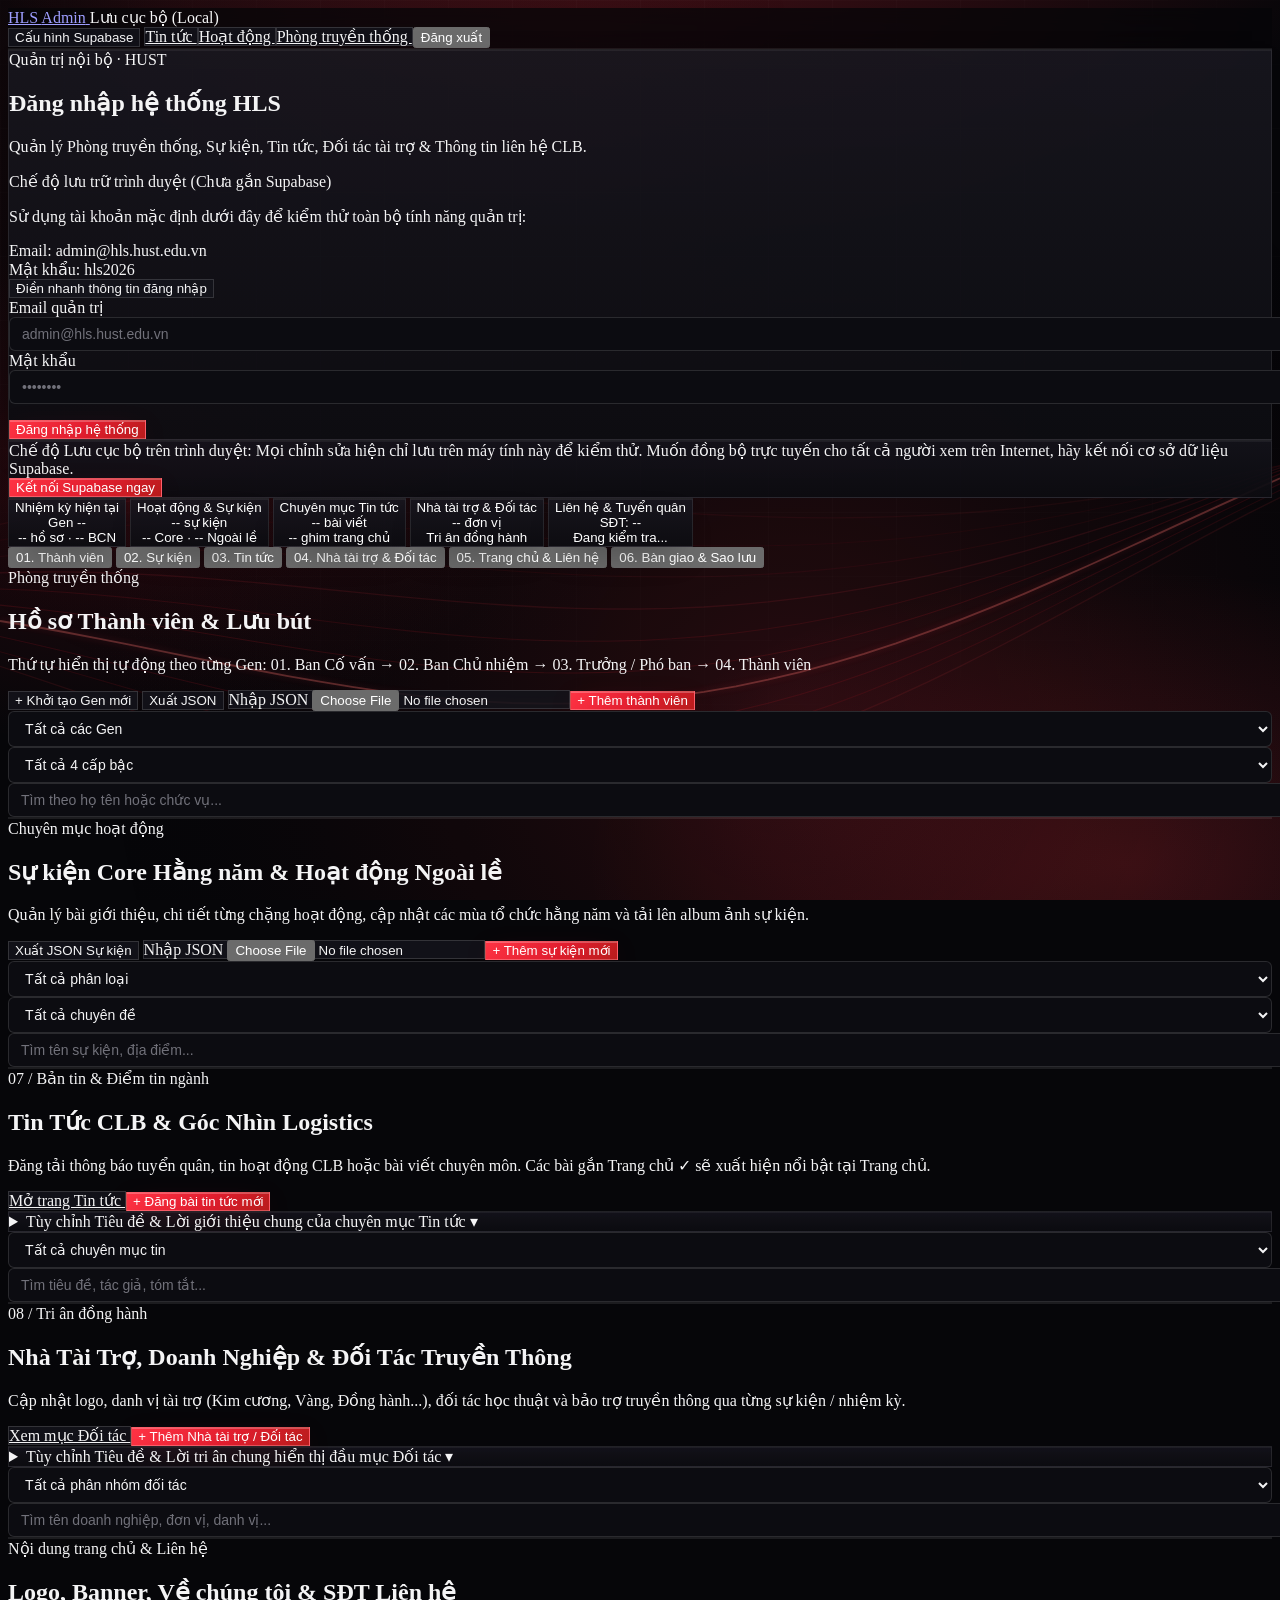
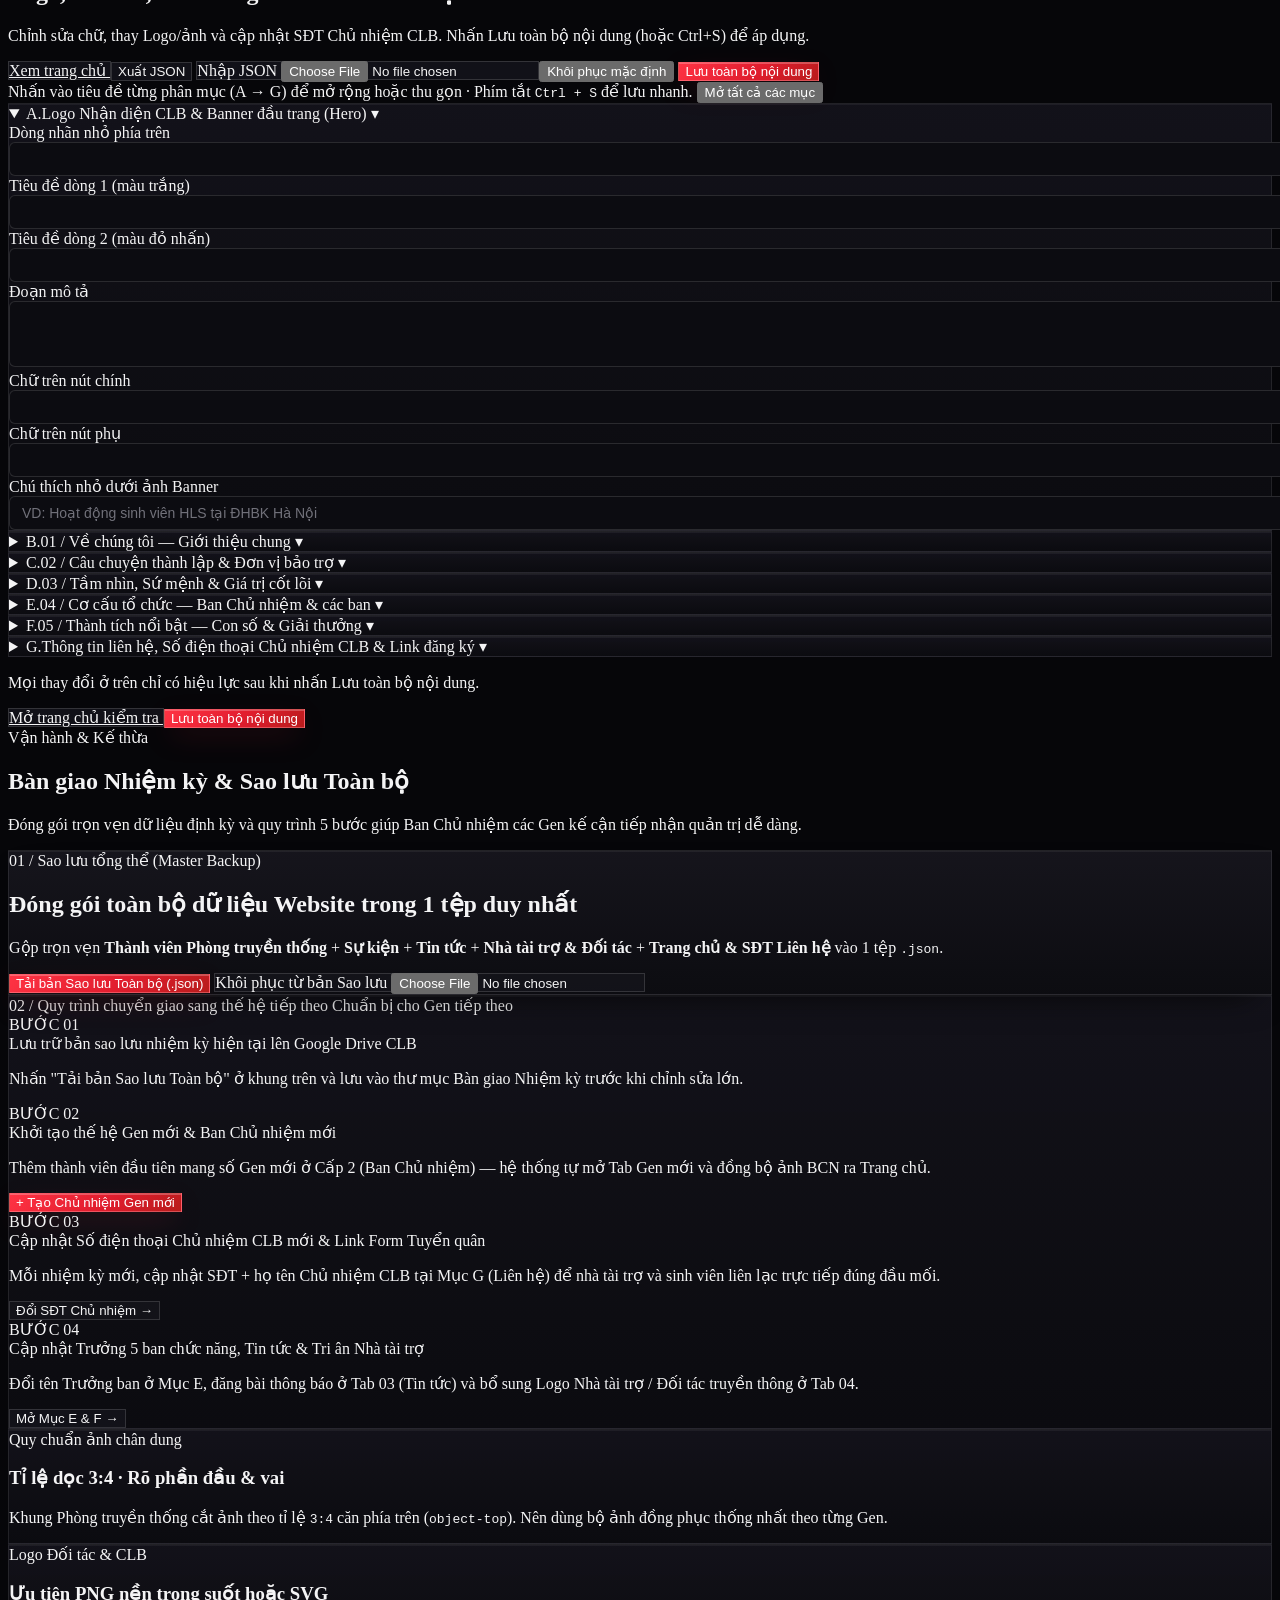
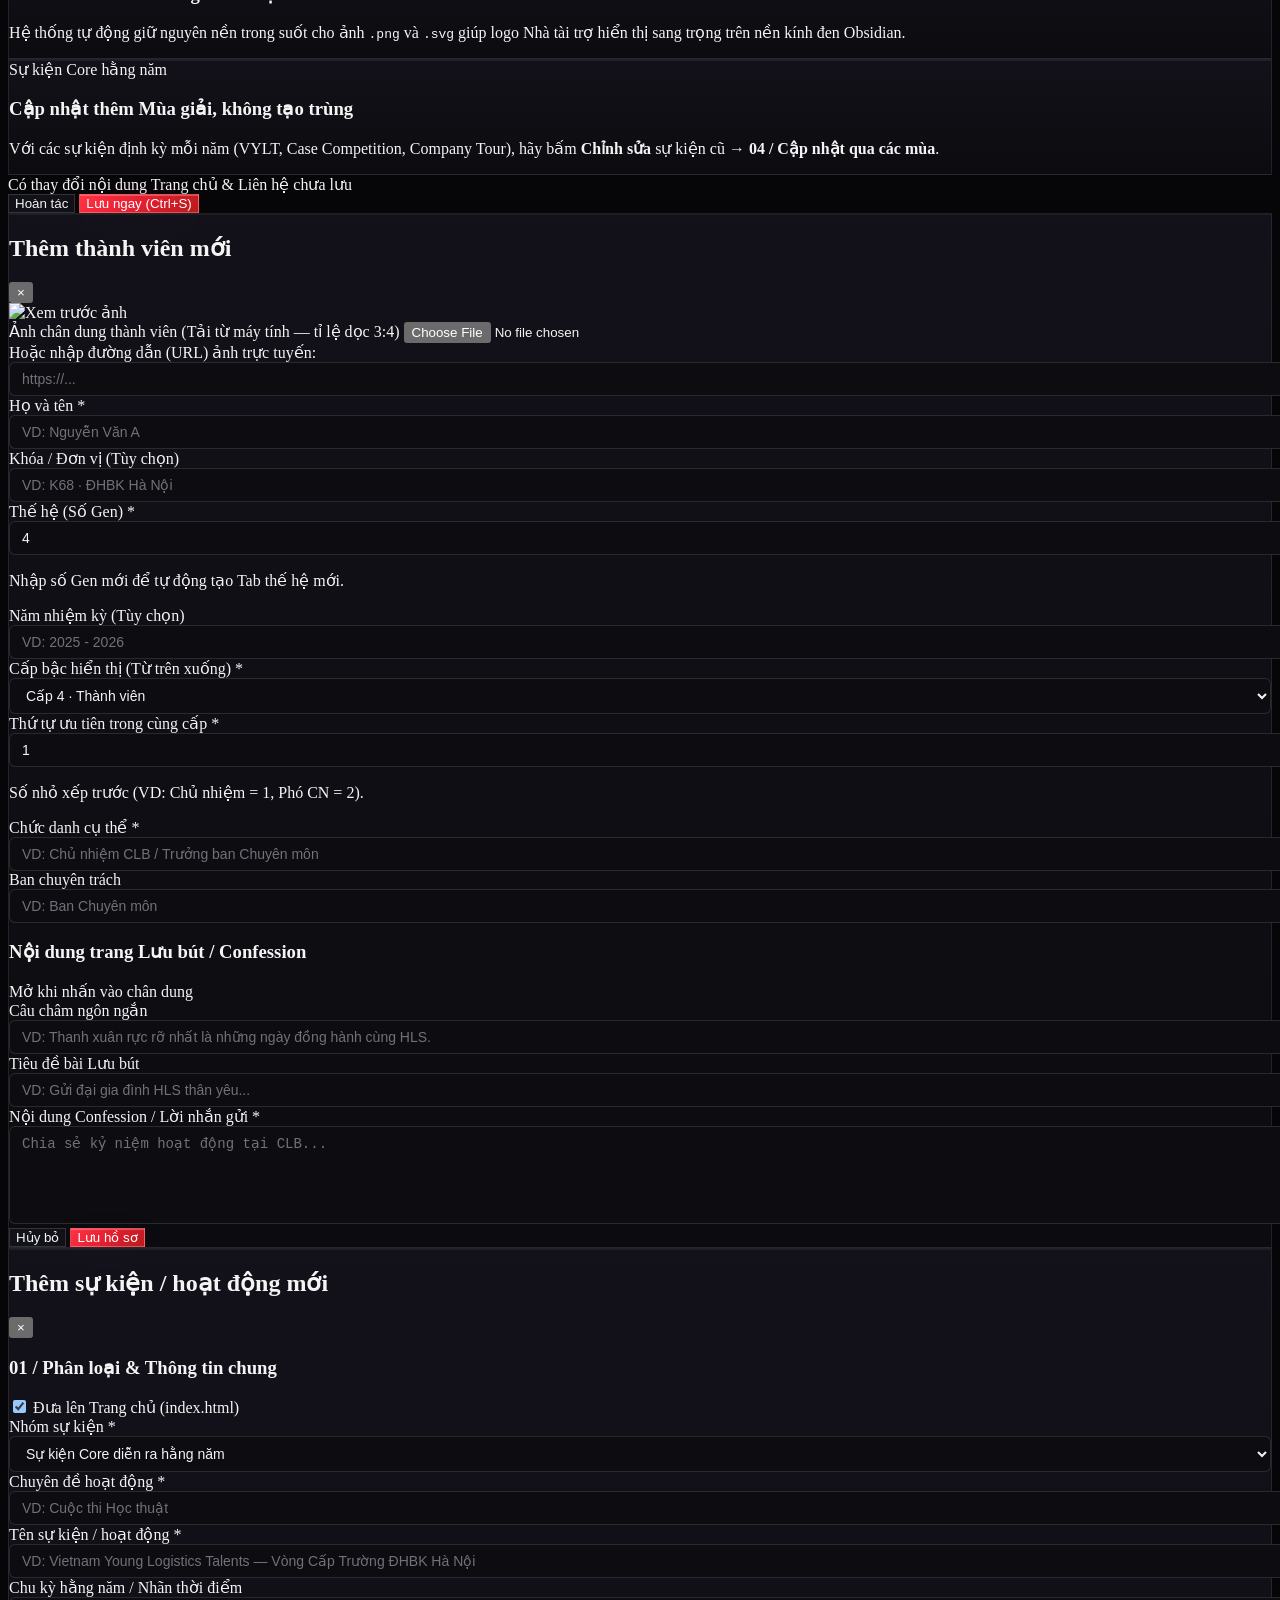
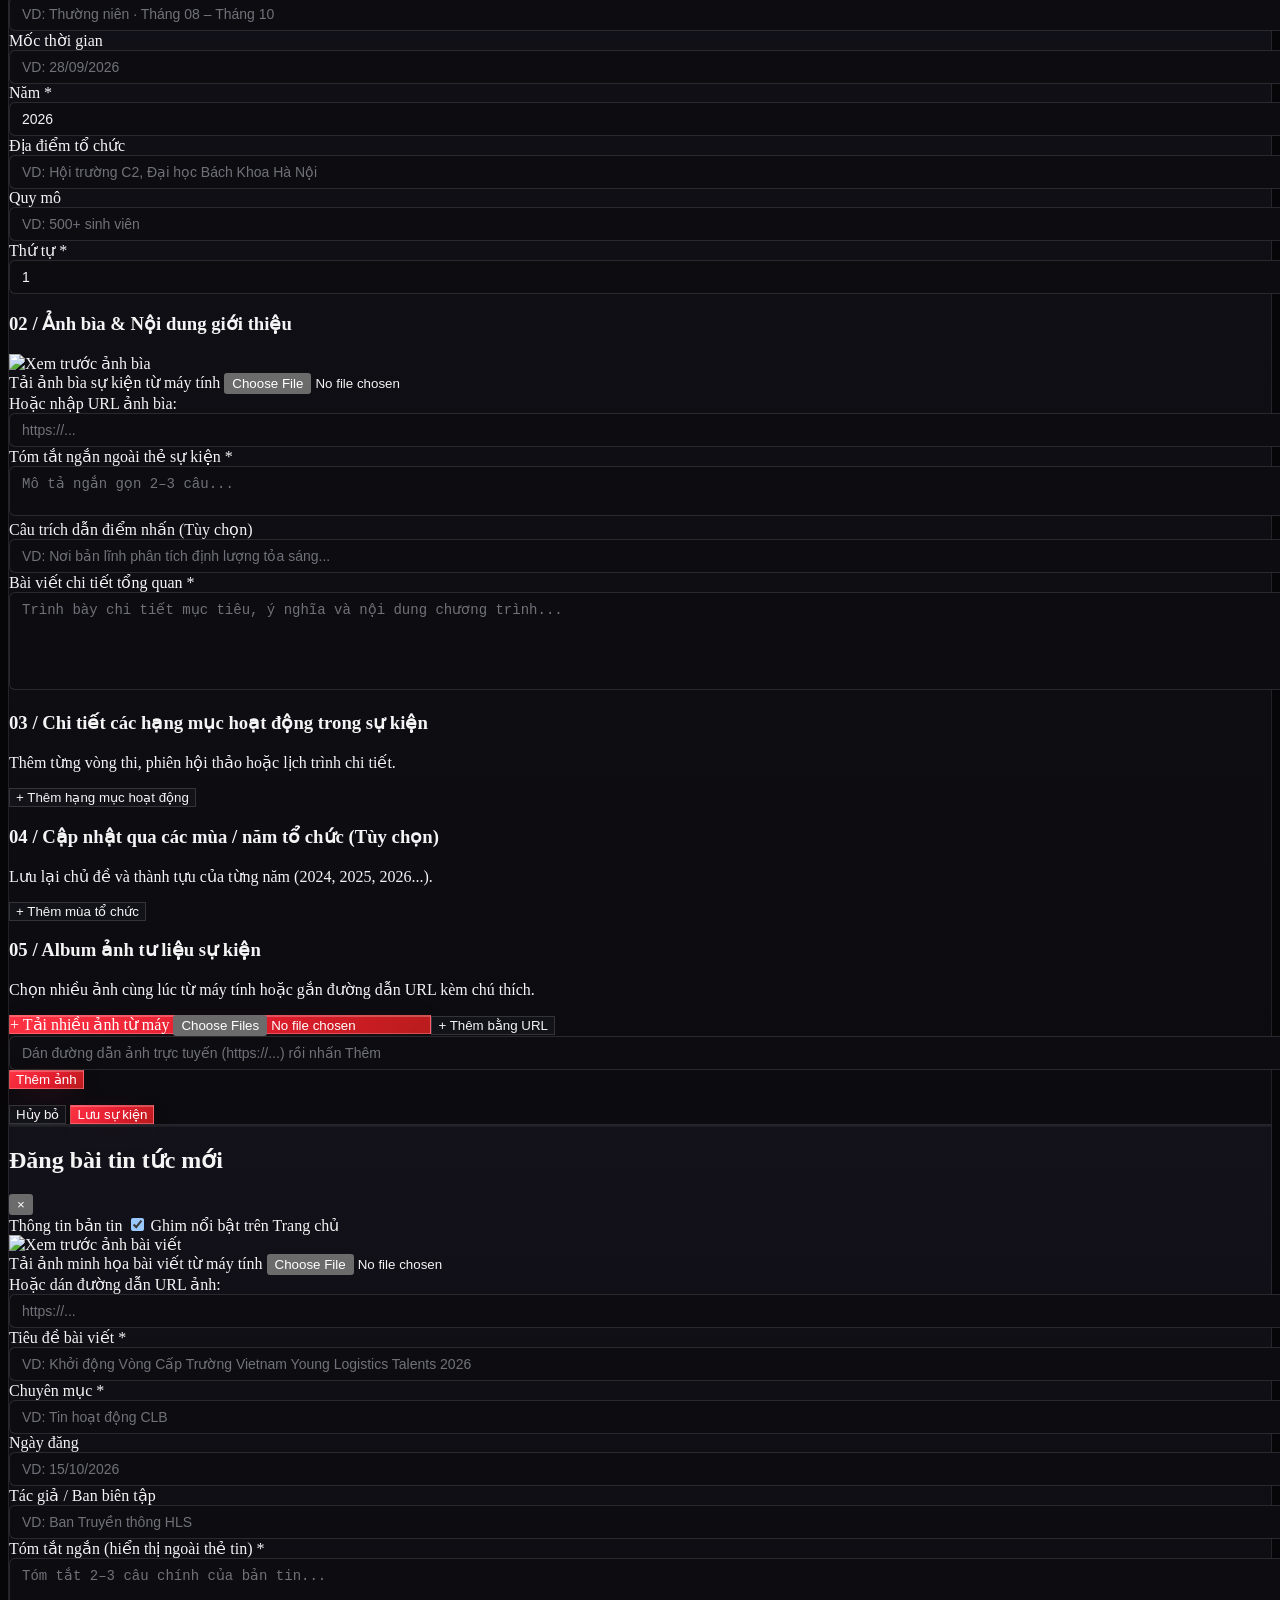
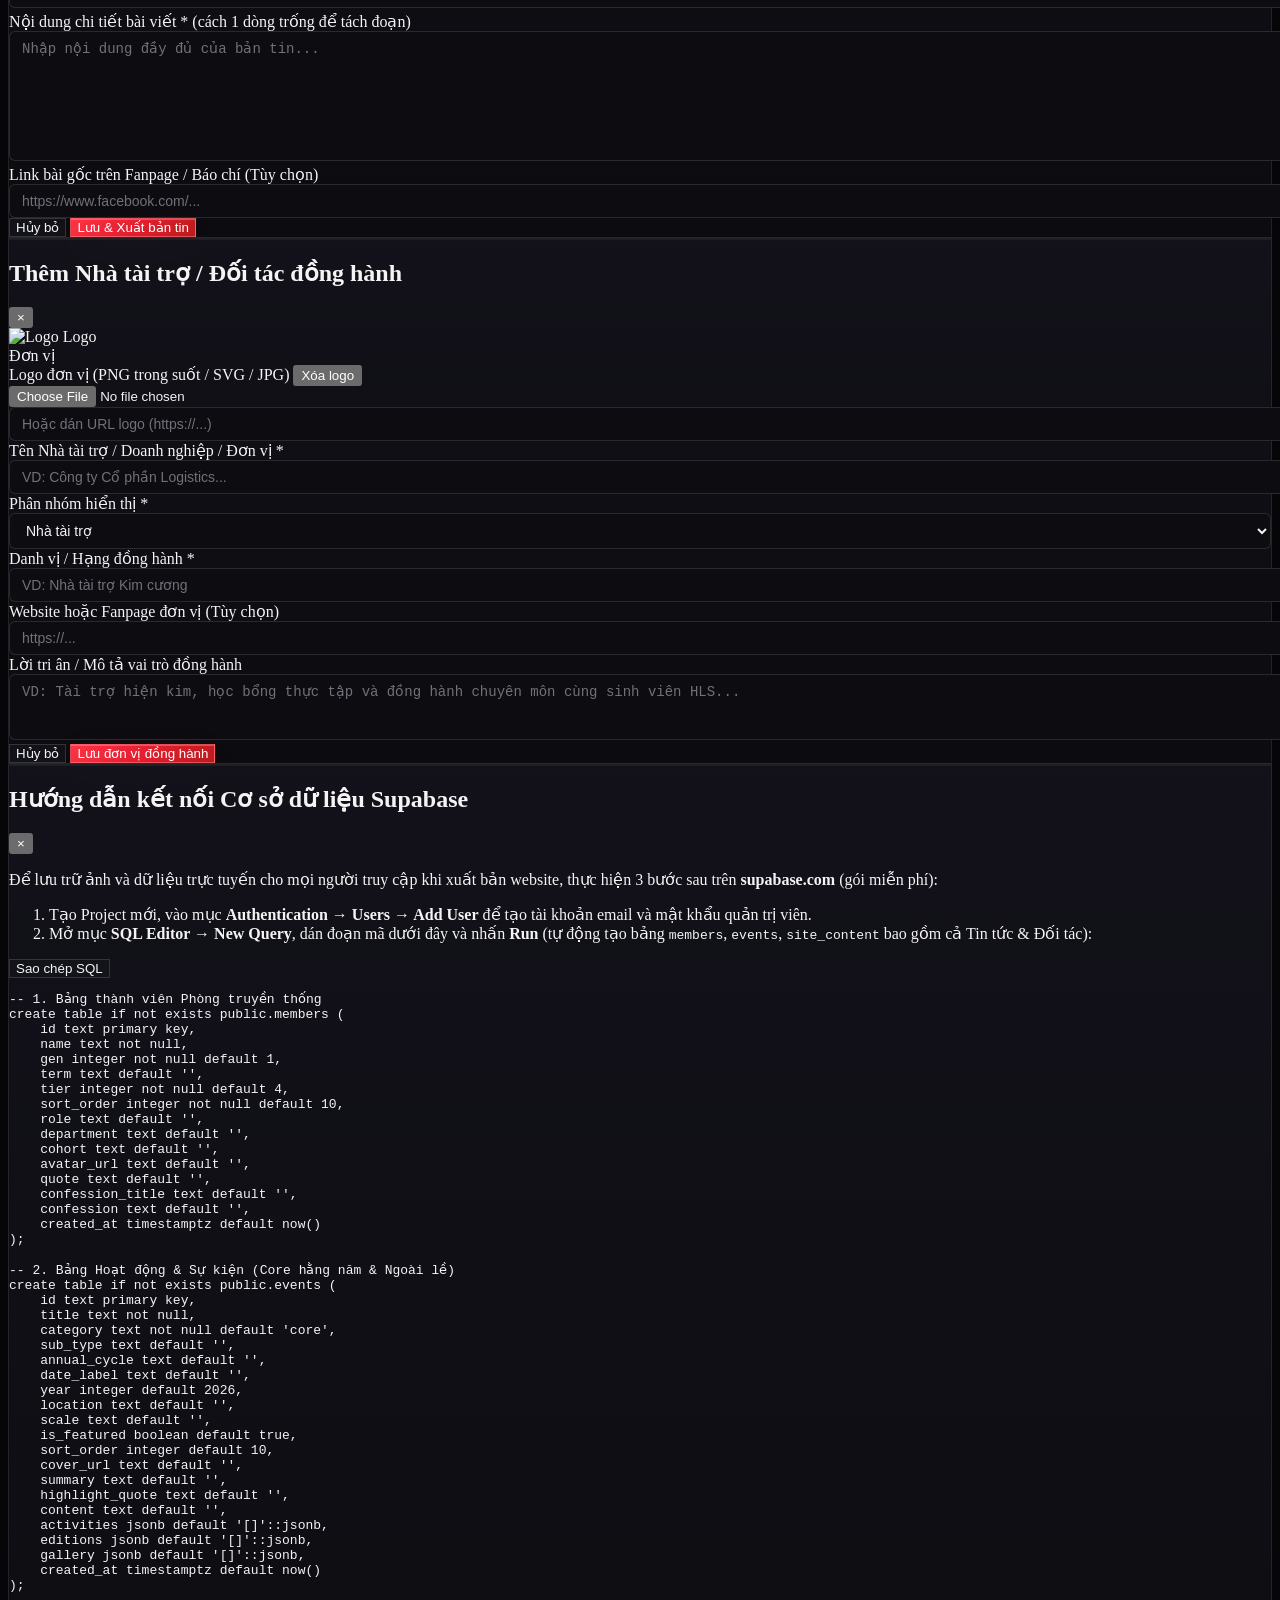
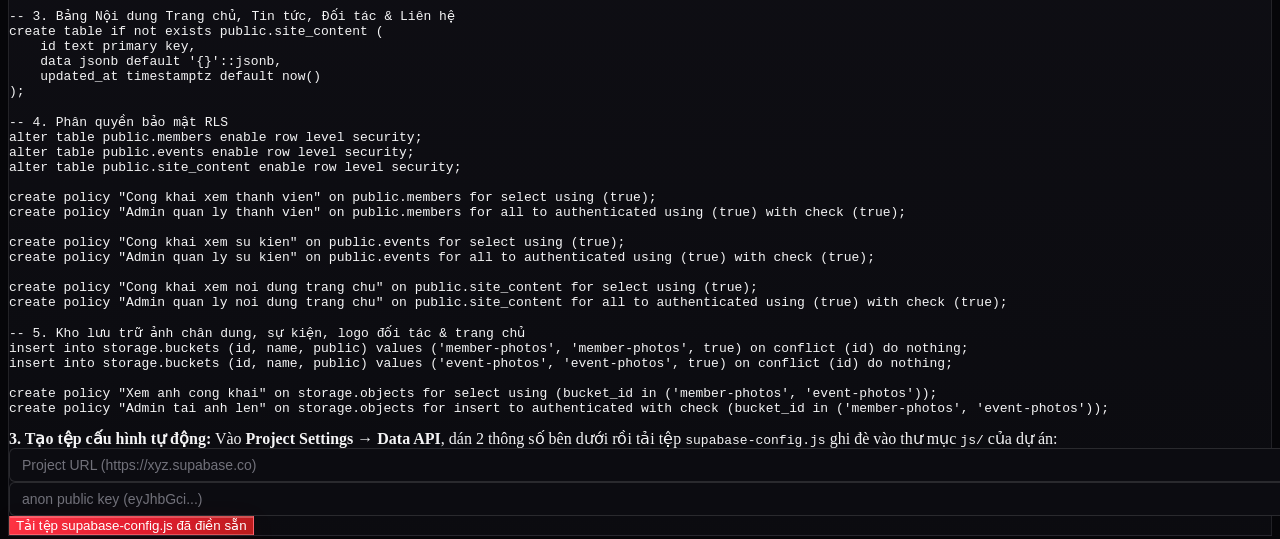
==== commit cc88fdab: "feat: upgrade admin interface and add editorial UI styling" ====
--- a/admin.html
+++ b/admin.html
@@ -1,5 +1,5 @@
 <!DOCTYPE html>
-<html lang="vi" class="scroll-smooth">
+<html lang="vi" class="scroll-smooth dark">
 
 <head>
     <meta charset="UTF-8">
@@ -12,10 +12,10 @@
     <link href="https://fonts.googleapis.com/css2?family=Be+Vietnam+Pro:wght@400;500;600;700;800&display=swap" rel="stylesheet">
     <link rel="stylesheet" href="css/editorial.css">
 
-    <!-- Tailwind CSS -->
     <script src="https://cdn.tailwindcss.com"></script>
     <script>
         tailwind.config = {
+            darkMode: 'class',
             theme: {
                 extend: {
                     fontFamily: {
@@ -25,67 +25,50 @@
             }
         };
     </script>
-    <!-- Supabase JS SDK -->
     <script src="https://cdn.jsdelivr.net/npm/@supabase/supabase-js@2"></script>
     <style>
         details > summary::-webkit-details-marker {
             display: none;
         }
-        .adm-input {
-            width: 100%;
-            background-color: #ffffff;
-            border: 1px solid #d4d4d4;
-            border-radius: 0.375rem;
-            padding: 0.5rem 0.75rem;
-            font-size: 0.875rem;
-            line-height: 1.45;
-            color: #0a0a0a;
-            transition: border-color 0.15s ease;
-        }
-        .adm-input:focus {
-            outline: none;
-            border-color: #0a0a0a;
-        }
-        .adm-input::placeholder {
-            color: #a3a3a3;
-        }
     </style>
 </head>
 
-<body class="bg-[#F7F7F5] text-neutral-950 font-sans antialiased min-h-screen flex flex-col selection:bg-red-700 selection:text-white">
-
-    <!-- ========================================== -->
-    <!-- THANH ĐẦU TRANG ADMIN -->
-    <!-- ========================================== -->
-    <nav class="bg-white border-b border-neutral-200 sticky top-0 z-40">
+<body data-subtle-ambient class="bg-[#060609] text-zinc-100 font-sans antialiased min-h-screen flex flex-col selection:bg-red-600 selection:text-white">
+
+    <!-- ========================================== -->
+    <!-- THANH ĐẦU TRANG ADMIN (OBSIDIAN GLASS NAV) -->
+    <!-- ========================================== -->
+    <nav class="hls-nav sticky top-0 z-40">
         <div class="max-w-6xl mx-auto px-4 sm:px-6 h-16 flex items-center justify-between gap-4">
             <div class="flex items-center gap-4">
-                <a href="index.html" class="flex items-center gap-2">
-                    <span class="w-2 h-5 bg-red-700 inline-block"></span>
-                    <span class="text-base font-extrabold uppercase tracking-tight text-neutral-950">
-                        HLS <span class="font-medium text-neutral-500">Admin</span>
+                <a href="index.html" class="flex items-center gap-2.5 group">
+                    <span data-brand-bar class="w-2 h-5 bg-gradient-to-b from-red-500 to-red-700 rounded-[1px] inline-block shadow-[0_0_10px_rgba(244,42,59,0.65)]"></span>
+                    <span class="text-base font-extrabold uppercase tracking-tight text-white">
+                        HLS <span class="font-medium text-zinc-400 group-hover:text-red-400 transition-colors">Admin</span>
                     </span>
                 </a>
-                <span id="mode-badge"
-                    class="hidden sm:inline-flex items-center gap-1.5 px-2.5 py-1 rounded text-[11px] font-medium border">
-                </span>
+                <span id="mode-badge" class="hidden sm:inline-flex items-center gap-1.5 px-2.5 py-1 rounded text-[11px] font-medium border"></span>
             </div>
 
             <div class="flex items-center gap-2">
                 <button id="open-supabase-guide-btn" type="button"
-                    class="text-xs font-medium px-3 py-2 rounded-md bg-white hover:bg-neutral-50 border border-neutral-300 text-neutral-700 transition-colors">
+                    class="hls-btn-obsidian text-xs font-medium px-3 py-1.5 rounded-md">
                     Cấu hình Supabase
                 </button>
+                <a href="tin-tuc.html" target="_blank"
+                    class="hidden lg:inline-flex hls-btn-obsidian text-xs font-medium px-3 py-1.5 rounded-md">
+                    Tin tức
+                </a>
                 <a href="hoat-dong.html" target="_blank"
-                    class="hidden md:inline-flex text-xs font-medium px-3 py-2 rounded-md bg-white hover:border-neutral-950 text-neutral-700 hover:text-neutral-950 border border-neutral-300 transition-colors">
-                    Trang Hoạt động
+                    class="hidden md:inline-flex hls-btn-obsidian text-xs font-medium px-3 py-1.5 rounded-md">
+                    Hoạt động
                 </a>
                 <a href="phong-truyen-thong.html" target="_blank"
-                    class="hidden sm:inline-flex text-xs font-medium px-3 py-2 rounded-md bg-white hover:border-neutral-950 text-neutral-700 hover:text-neutral-950 border border-neutral-300 transition-colors">
+                    class="hidden sm:inline-flex hls-btn-obsidian text-xs font-medium px-3 py-1.5 rounded-md">
                     Phòng truyền thống
                 </a>
                 <button id="logout-btn" type="button"
-                    class="hidden text-xs font-medium px-3 py-2 rounded-md bg-white hover:bg-red-50 text-neutral-600 hover:text-red-700 border border-neutral-300 hover:border-red-200 transition-colors">
+                    class="hidden text-xs font-medium px-3 py-1.5 rounded-md bg-zinc-900/90 hover:bg-red-500/15 text-zinc-300 hover:text-red-400 border border-white/10 hover:border-red-500/40 transition-colors">
                     Đăng xuất
                 </button>
             </div>
@@ -96,341 +79,455 @@
     <!-- MÀN HÌNH ĐĂNG NHẬP QUẢN TRỊ -->
     <!-- ========================================== -->
     <section id="login-view" class="hidden flex-1 flex items-center justify-center px-4 py-14">
-        <div class="w-full max-w-md bg-white border border-neutral-200 rounded-lg p-8 shadow-sm">
+        <div class="w-full max-w-md hls-card border-t-2 border-t-red-500 rounded-xl p-8">
             <div class="mb-6">
                 <div class="flex items-center gap-2.5 mb-3">
-                    <span class="w-6 h-[2px] bg-red-700"></span>
-                    <span class="text-[11px] font-semibold uppercase tracking-[0.18em] text-red-700">Quản trị nội bộ</span>
-                </div>
-                <h1 class="text-2xl font-extrabold text-neutral-950 tracking-tight">Đăng nhập hệ thống HLS</h1>
-                <p class="text-sm text-neutral-500 mt-1">Quản lý Phòng truyền thống các Gen cùng hệ thống Hoạt động &amp; Sự kiện CLB.</p>
-            </div>
-
-            <!-- Hộp nhắc tài khoản dùng thử khi chưa điền khóa Supabase -->
-            <div id="demo-login-hint" class="hidden mb-6 p-4 rounded-md bg-[#F7F7F5] border border-neutral-200 text-xs text-neutral-600 space-y-2.5">
-                <div class="font-semibold text-neutral-900">Chế độ lưu trữ trình duyệt (Chưa gắn Supabase)</div>
-                <p>Sử dụng tài khoản mặc định dưới đây để kiểm thử quản lý thành viên, sự kiện Core/Ngoài lề và tải lên album ảnh:</p>
-                <div class="bg-white border border-neutral-200 rounded px-3 py-2 font-mono text-[11px] text-neutral-800">
-                    Email: <span class="font-semibold text-red-700">admin@hls.hust.edu.vn</span><br>
-                    Mật khẩu: <span class="font-semibold text-red-700">hls2026</span>
+                    <span class="w-6 h-[2px] bg-red-500 shadow-[0_0_8px_rgba(244,42,59,0.8)]"></span>
+                    <span class="text-[11px] font-semibold uppercase tracking-[0.18em] text-red-400">Quản trị nội bộ · HUST</span>
+                </div>
+                <h1 class="text-2xl font-extrabold text-white tracking-tight">Đăng nhập hệ thống HLS</h1>
+                <p class="text-sm text-zinc-400 mt-1">Quản lý Phòng truyền thống, Sự kiện, Tin tức, Đối tác tài trợ &amp; Thông tin liên hệ CLB.</p>
+            </div>
+
+            <div id="demo-login-hint" class="hidden mb-6 p-4 rounded-lg bg-black/45 border border-white/10 text-xs text-zinc-300 space-y-2.5">
+                <div class="font-semibold text-white">Chế độ lưu trữ trình duyệt (Chưa gắn Supabase)</div>
+                <p class="text-zinc-400">Sử dụng tài khoản mặc định dưới đây để kiểm thử toàn bộ tính năng quản trị:</p>
+                <div class="bg-[#09090f] border border-white/10 rounded px-3 py-2 font-mono text-[11px] text-zinc-200">
+                    Email: <span class="font-semibold text-red-400">admin@hls.hust.edu.vn</span><br>
+                    Mật khẩu: <span class="font-semibold text-red-400">hls2026</span>
                 </div>
                 <button type="button" id="fill-demo-btn"
-                    class="w-full py-2 rounded bg-white hover:bg-neutral-100 border border-neutral-300 text-neutral-900 font-semibold transition-colors">
+                    class="w-full py-2 rounded hls-btn-obsidian font-semibold text-xs">
                     Điền nhanh thông tin đăng nhập
                 </button>
             </div>
 
             <form id="login-form" class="space-y-4">
                 <div>
-                    <label class="block text-xs font-semibold text-neutral-700 mb-1.5">Email quản trị</label>
-                    <input id="login-email" type="email" required placeholder="admin@hls.hust.edu.vn"
-                        class="w-full bg-white border border-neutral-300 focus:border-neutral-950 rounded-md px-3.5 py-2.5 text-sm text-neutral-950 focus:outline-none transition-colors">
+                    <label class="block text-xs font-semibold text-zinc-300 mb-1.5">Email quản trị</label>
+                    <input id="login-email" type="email" required placeholder="admin@hls.hust.edu.vn" class="adm-input !py-2.5">
                 </div>
 
                 <div>
-                    <label class="block text-xs font-semibold text-neutral-700 mb-1.5">Mật khẩu</label>
-                    <input id="login-password" type="password" required placeholder="••••••••"
-                        class="w-full bg-white border border-neutral-300 focus:border-neutral-950 rounded-md px-3.5 py-2.5 text-sm text-neutral-950 focus:outline-none transition-colors">
-                </div>
-
-                <p id="login-error" class="hidden text-xs font-medium text-red-700 bg-red-50 border border-red-200 rounded-md p-3"></p>
+                    <label class="block text-xs font-semibold text-zinc-300 mb-1.5">Mật khẩu</label>
+                    <input id="login-password" type="password" required placeholder="••••••••" class="adm-input !py-2.5">
+                </div>
+
+                <p id="login-error" class="hidden text-xs font-medium text-red-300 bg-red-950/60 border border-red-500/40 rounded-md p-3"></p>
 
                 <button id="login-submit-btn" type="submit"
-                    class="w-full bg-neutral-950 hover:bg-red-700 text-white text-sm font-semibold py-2.5 rounded-md transition-colors">
-                    Đăng nhập
+                    class="w-full hls-btn-crimson text-sm font-semibold py-2.5 rounded-md">
+                    Đăng nhập hệ thống
                 </button>
             </form>
         </div>
     </section>
 
     <!-- ========================================== -->
-    <!-- BẢNG ĐIỀU KHIỂN CHÍNH (4 PHÂN KHU QUẢN TRỊ) -->
-    <!-- ========================================== -->
-    <main id="dashboard-view" class="hidden flex-1 max-w-6xl w-full mx-auto px-4 sm:px-6 py-8 pb-24">
-
-        <!-- Cảnh báo rõ ràng khi chưa kết nối Supabase Cloud (tránh nhầm lẫn cho các Gen sau) -->
-        <div id="local-mode-banner" class="hidden mb-6 bg-white border border-neutral-300 border-l-4 border-l-red-700 rounded-md p-4 flex flex-col sm:flex-row sm:items-center justify-between gap-3">
-            <div class="text-xs text-neutral-600 leading-relaxed">
-                <span class="font-bold text-neutral-950">Chế độ Lưu cục bộ trên trình duyệt:</span>
+    <!-- BẢNG ĐIỀU KHIỂN CHÍNH (6 PHÂN KHU QUẢN TRỊ) -->
+    <!-- ========================================== -->
+    <main id="dashboard-view" class="hidden flex-1 max-w-6xl w-full mx-auto px-4 sm:px-6 py-8 pb-28">
+
+        <!-- Cảnh báo khi chưa kết nối Supabase Cloud -->
+        <div id="local-mode-banner" class="hidden mb-6 hls-surface border-l-4 border-l-red-500 rounded-lg p-4 flex flex-col sm:flex-row sm:items-center justify-between gap-3">
+            <div class="text-xs text-zinc-300 leading-relaxed">
+                <span class="font-bold text-white">Chế độ Lưu cục bộ trên trình duyệt:</span>
                 Mọi chỉnh sửa hiện chỉ lưu trên máy tính này để kiểm thử. Muốn đồng bộ trực tuyến cho tất cả người xem trên Internet, hãy kết nối cơ sở dữ liệu Supabase.
             </div>
             <button type="button" id="banner-open-supabase-btn"
-                class="self-start sm:self-center whitespace-nowrap px-3.5 py-2 rounded-md bg-neutral-950 hover:bg-red-700 text-white text-xs font-semibold transition-colors">
+                class="self-start sm:self-center whitespace-nowrap px-3.5 py-2 rounded-md hls-btn-crimson text-xs font-semibold">
                 Kết nối Supabase ngay
             </button>
         </div>
 
-        <!-- Bảng chỉ số tổng quan nhanh (KPI Strip) -->
-        <div class="grid grid-cols-2 lg:grid-cols-4 gap-px bg-neutral-200 border border-neutral-200 rounded-lg overflow-hidden mb-7">
-            <button type="button" data-jump-tab="members" class="text-left bg-white hover:bg-neutral-50 px-5 py-4 transition-colors">
-                <div class="text-[11px] font-semibold uppercase tracking-wider text-neutral-400">Nhiệm kỳ hiện tại</div>
-                <div id="kpi-current-gen" class="text-xl font-extrabold text-neutral-950 mt-1 tabular-nums">Gen --</div>
-                <div id="kpi-current-execs" class="text-[11px] text-neutral-500 mt-0.5">-- thành viên BCN</div>
+        <!-- Bảng chỉ số tổng quan nhanh (5 KPI Cards) -->
+        <div class="grid grid-cols-2 lg:grid-cols-5 gap-3 mb-7">
+            <button type="button" data-jump-tab="members" class="text-left hls-card rounded-xl px-4 py-4">
+                <div class="text-[10px] font-semibold uppercase tracking-wider text-zinc-400">Nhiệm kỳ hiện tại</div>
+                <div id="kpi-current-gen" class="text-xl font-extrabold text-white mt-1 tabular-nums">Gen --</div>
+                <div id="kpi-members-count" class="text-[11px] text-zinc-400 mt-0.5">-- hồ sơ · <span id="kpi-current-execs">-- BCN</span></div>
             </button>
-            <button type="button" data-jump-tab="members" class="text-left bg-white hover:bg-neutral-50 px-5 py-4 transition-colors">
-                <div class="text-[11px] font-semibold uppercase tracking-wider text-neutral-400">Phòng truyền thống</div>
-                <div id="kpi-members-count" class="text-xl font-extrabold text-neutral-950 mt-1 tabular-nums">-- hồ sơ</div>
-                <div class="text-[11px] text-neutral-500 mt-0.5">Lưu trữ qua các thế hệ</div>
+
+            <button type="button" data-jump-tab="events" class="text-left hls-card rounded-xl px-4 py-4">
+                <div class="text-[10px] font-semibold uppercase tracking-wider text-zinc-400">Hoạt động &amp; Sự kiện</div>
+                <div id="kpi-events-count" class="text-xl font-extrabold text-white mt-1 tabular-nums">-- sự kiện</div>
+                <div id="kpi-events-sub" class="text-[11px] text-zinc-400 mt-0.5">-- Core · -- Ngoài lề</div>
             </button>
-            <button type="button" data-jump-tab="events" class="text-left bg-white hover:bg-neutral-50 px-5 py-4 transition-colors">
-                <div class="text-[11px] font-semibold uppercase tracking-wider text-neutral-400">Hoạt động &amp; Sự kiện</div>
-                <div id="kpi-events-count" class="text-xl font-extrabold text-neutral-950 mt-1 tabular-nums">-- sự kiện</div>
-                <div id="kpi-events-sub" class="text-[11px] text-neutral-500 mt-0.5">-- Core · -- Ngoài lề</div>
+
+            <button type="button" data-jump-tab="news" class="text-left hls-card rounded-xl px-4 py-4">
+                <div class="text-[10px] font-semibold uppercase tracking-wider text-red-400">Chuyên mục Tin tức</div>
+                <div id="kpi-news-count" class="text-xl font-extrabold text-white mt-1 tabular-nums">-- bài viết</div>
+                <div id="kpi-news-sub" class="text-[11px] text-zinc-400 mt-0.5">-- ghim trang chủ</div>
             </button>
-            <button type="button" id="kpi-join-card" class="text-left bg-white hover:bg-neutral-50 px-5 py-4 transition-colors">
-                <div class="text-[11px] font-semibold uppercase tracking-wider text-neutral-400">Form Tuyển thành viên</div>
-                <div id="kpi-join-status" class="text-sm font-bold text-neutral-950 mt-1.5 flex items-center gap-1.5">
-                    <span class="w-2 h-2 rounded-full bg-neutral-300"></span>
+
+            <button type="button" data-jump-tab="partners" class="text-left hls-card rounded-xl px-4 py-4">
+                <div class="text-[10px] font-semibold uppercase tracking-wider text-red-400">Nhà tài trợ &amp; Đối tác</div>
+                <div id="kpi-partners-count" class="text-xl font-extrabold text-white mt-1 tabular-nums">-- đơn vị</div>
+                <div id="kpi-partners-sub" class="text-[11px] text-zinc-400 mt-0.5">Tri ân đồng hành</div>
+            </button>
+
+            <button type="button" id="kpi-join-card" class="col-span-2 lg:col-span-1 text-left hls-card rounded-xl px-4 py-4">
+                <div class="text-[10px] font-semibold uppercase tracking-wider text-zinc-400">Liên hệ &amp; Tuyển quân</div>
+                <div id="kpi-phone-display" class="text-sm font-extrabold text-red-400 mt-1 tabular-nums truncate">SĐT: --</div>
+                <div id="kpi-join-status" class="text-[11px] text-zinc-400 mt-0.5 flex items-center gap-1.5">
+                    <span class="w-1.5 h-1.5 rounded-full bg-zinc-500"></span>
                     <span>Đang kiểm tra...</span>
                 </div>
-                <div class="text-[11px] text-neutral-500 mt-1">Nhấn để đổi link form &rarr;</div>
             </button>
         </div>
 
-        <!-- Thanh chuyển đổi 4 phân khu quản trị -->
-        <div class="flex items-center gap-1 border-b border-neutral-200 mb-8 overflow-x-auto no-scrollbar">
+        <!-- Thanh chuyển đổi 6 phân khu quản trị -->
+        <div class="flex items-center gap-1 border-b border-white/10 mb-8 overflow-x-auto no-scrollbar">
             <button type="button" id="tab-btn-members"
-                class="px-4 py-3 text-sm font-bold border-b-2 border-red-700 text-neutral-950 whitespace-nowrap transition-colors">
-                01. Thành viên Phòng truyền thống
+                class="px-3.5 py-3 text-xs sm:text-sm font-bold border-b-2 border-red-500 text-white whitespace-nowrap transition-colors">
+                01. Thành viên
             </button>
             <button type="button" id="tab-btn-events"
-                class="px-4 py-3 text-sm font-medium border-b-2 border-transparent text-neutral-500 hover:text-neutral-950 whitespace-nowrap transition-colors">
-                02. Hoạt động &amp; Sự kiện
+                class="px-3.5 py-3 text-xs sm:text-sm font-medium border-b-2 border-transparent text-zinc-400 hover:text-white whitespace-nowrap transition-colors">
+                02. Sự kiện
+            </button>
+            <button type="button" id="tab-btn-news"
+                class="px-3.5 py-3 text-xs sm:text-sm font-medium border-b-2 border-transparent text-zinc-400 hover:text-white whitespace-nowrap transition-colors">
+                03. Tin tức
+            </button>
+            <button type="button" id="tab-btn-partners"
+                class="px-3.5 py-3 text-xs sm:text-sm font-medium border-b-2 border-transparent text-zinc-400 hover:text-white whitespace-nowrap transition-colors">
+                04. Nhà tài trợ &amp; Đối tác
             </button>
             <button type="button" id="tab-btn-content"
-                class="px-4 py-3 text-sm font-medium border-b-2 border-transparent text-neutral-500 hover:text-neutral-950 whitespace-nowrap transition-colors">
-                03. Nội dung Trang chủ &amp; Liên hệ
+                class="px-3.5 py-3 text-xs sm:text-sm font-medium border-b-2 border-transparent text-zinc-400 hover:text-white whitespace-nowrap transition-colors">
+                05. Trang chủ &amp; Liên hệ
             </button>
             <button type="button" id="tab-btn-handover"
-                class="px-4 py-3 text-sm font-medium border-b-2 border-transparent text-neutral-500 hover:text-neutral-950 whitespace-nowrap transition-colors">
-                04. Bàn giao Gen mới &amp; Sao lưu
+                class="px-3.5 py-3 text-xs sm:text-sm font-medium border-b-2 border-transparent text-zinc-400 hover:text-white whitespace-nowrap transition-colors">
+                06. Bàn giao &amp; Sao lưu
             </button>
         </div>
 
         <!-- Thông báo trạng thái nhanh -->
-        <div id="toast-banner" class="hidden mb-6 px-4 py-3 rounded-md border text-xs font-medium"></div>
+        <div id="toast-banner" class="hidden mb-6 px-4 py-3 rounded-lg border text-xs font-medium"></div>
 
         <!-- ===================================================== -->
-        <!-- PHÂN KHU TAB 1: QUẢN LÝ THÀNH VIÊN & LƯU BÚT -->
+        <!-- TAB 01: QUẢN LÝ THÀNH VIÊN & LƯU BÚT -->
         <!-- ===================================================== -->
         <section id="panel-members">
-            <div class="flex flex-col lg:flex-row lg:items-end justify-between gap-4 pb-6 border-b border-neutral-200">
+            <div class="flex flex-col lg:flex-row lg:items-end justify-between gap-4 pb-6 border-b border-white/10">
                 <div>
-                    <span class="text-[11px] font-semibold uppercase tracking-[0.18em] text-red-700">Phòng truyền thống</span>
-                    <h1 class="text-2xl sm:text-3xl font-extrabold text-neutral-950 tracking-tight mt-1">Hồ sơ Thành viên &amp; Lưu bút</h1>
-                    <p class="text-xs text-neutral-500 mt-1.5">
+                    <span class="text-[11px] font-semibold uppercase tracking-[0.18em] text-red-400">Phòng truyền thống</span>
+                    <h1 class="text-2xl sm:text-3xl font-extrabold text-white tracking-tight mt-1">Hồ sơ Thành viên &amp; Lưu bút</h1>
+                    <p class="text-xs text-zinc-400 mt-1.5">
                         Thứ tự hiển thị tự động theo từng Gen:
-                        <span class="font-medium text-neutral-800">01. Ban Cố vấn &rarr; 02. Ban Chủ nhiệm &rarr; 03. Trưởng / Phó ban &rarr; 04. Thành viên</span>
+                        <span class="font-medium text-zinc-200">01. Ban Cố vấn &rarr; 02. Ban Chủ nhiệm &rarr; 03. Trưởng / Phó ban &rarr; 04. Thành viên</span>
                     </p>
                 </div>
 
                 <div class="flex flex-wrap items-center gap-2">
-                    <button id="init-new-gen-btn" type="button"
-                        class="px-3.5 py-2 rounded-md bg-white hover:border-neutral-950 border border-neutral-300 text-xs font-semibold text-neutral-900 transition-colors">
+                    <button id="init-new-gen-btn" type="button" class="hls-btn-obsidian px-3.5 py-2 rounded-md text-xs font-semibold">
                         + Khởi tạo Gen mới
                     </button>
-                    <button id="export-json-btn" type="button"
-                        class="px-3.5 py-2 rounded-md bg-white hover:bg-neutral-50 border border-neutral-300 text-xs font-semibold text-neutral-700 transition-colors">
+                    <button id="export-json-btn" type="button" class="hls-btn-obsidian px-3.5 py-2 rounded-md text-xs font-semibold">
                         Xuất JSON
                     </button>
-                    <label class="cursor-pointer px-3.5 py-2 rounded-md bg-white hover:bg-neutral-50 border border-neutral-300 text-xs font-semibold text-neutral-700 transition-colors">
+                    <label class="cursor-pointer hls-btn-obsidian px-3.5 py-2 rounded-md text-xs font-semibold">
                         Nhập JSON
                         <input id="import-json-input" type="file" accept=".json,application/json" class="hidden">
                     </label>
-                    <button id="add-member-btn" type="button"
-                        class="px-4 py-2 rounded-md bg-red-700 hover:bg-neutral-950 text-xs font-semibold text-white transition-colors">
+                    <button id="add-member-btn" type="button" class="hls-btn-crimson px-4 py-2 rounded-md text-xs font-semibold">
                         + Thêm thành viên
                     </button>
                 </div>
             </div>
 
-            <!-- Bộ lọc thành viên -->
             <div class="grid grid-cols-1 sm:grid-cols-3 gap-3 my-6">
-                <select id="admin-filter-gen"
-                    class="bg-white border border-neutral-300 focus:border-neutral-950 rounded-md px-3.5 py-2 text-sm text-neutral-900 focus:outline-none">
+                <select id="admin-filter-gen" class="adm-input">
                     <option value="all">Tất cả các Gen</option>
                 </select>
-
-                <select id="admin-filter-tier"
-                    class="bg-white border border-neutral-300 focus:border-neutral-950 rounded-md px-3.5 py-2 text-sm text-neutral-900 focus:outline-none">
+                <select id="admin-filter-tier" class="adm-input">
                     <option value="all">Tất cả 4 cấp bậc</option>
                     <option value="1">Cấp 1 · Ban Cố vấn</option>
                     <option value="2">Cấp 2 · Ban Chủ nhiệm</option>
                     <option value="3">Cấp 3 · Trưởng / Phó các ban</option>
                     <option value="4">Cấp 4 · Thành viên</option>
                 </select>
-
-                <input id="admin-search" type="text" placeholder="Tìm theo họ tên hoặc chức vụ..."
-                    class="bg-white border border-neutral-300 focus:border-neutral-950 rounded-md px-3.5 py-2 text-sm text-neutral-900 placeholder-neutral-400 focus:outline-none">
-            </div>
-
-            <!-- Danh sách thành viên -->
-            <div id="admin-members-list" class="bg-white border border-neutral-200 rounded-lg divide-y divide-neutral-200"></div>
+                <input id="admin-search" type="text" placeholder="Tìm theo họ tên hoặc chức vụ..." class="adm-input">
+            </div>
+
+            <div id="admin-members-list" class="hls-surface rounded-xl divide-y divide-white/10 overflow-hidden"></div>
         </section>
 
         <!-- ===================================================== -->
-        <!-- PHÂN KHU TAB 2: QUẢN LÝ HOẠT ĐỘNG & SỰ KIỆN -->
+        <!-- TAB 02: QUẢN LÝ HOẠT ĐỘNG & SỰ KIỆN -->
         <!-- ===================================================== -->
         <section id="panel-events" class="hidden">
-            <div class="flex flex-col lg:flex-row lg:items-end justify-between gap-4 pb-6 border-b border-neutral-200">
+            <div class="flex flex-col lg:flex-row lg:items-end justify-between gap-4 pb-6 border-b border-white/10">
                 <div>
-                    <span class="text-[11px] font-semibold uppercase tracking-[0.18em] text-red-700">Chuyên mục hoạt động</span>
-                    <h1 class="text-2xl sm:text-3xl font-extrabold text-neutral-950 tracking-tight mt-1">Sự kiện Core Hằng năm &amp; Hoạt động Ngoài lề</h1>
-                    <p class="text-xs text-neutral-500 mt-1.5">
+                    <span class="text-[11px] font-semibold uppercase tracking-[0.18em] text-red-400">Chuyên mục hoạt động</span>
+                    <h1 class="text-2xl sm:text-3xl font-extrabold text-white tracking-tight mt-1">Sự kiện Core Hằng năm &amp; Hoạt động Ngoài lề</h1>
+                    <p class="text-xs text-zinc-400 mt-1.5">
                         Quản lý bài giới thiệu, chi tiết từng chặng hoạt động, cập nhật các mùa tổ chức hằng năm và tải lên album ảnh sự kiện.
                     </p>
                 </div>
 
                 <div class="flex flex-wrap items-center gap-2">
-                    <button id="export-events-json-btn" type="button"
-                        class="px-3.5 py-2 rounded-md bg-white hover:bg-neutral-50 border border-neutral-300 text-xs font-semibold text-neutral-700 transition-colors">
+                    <button id="export-events-json-btn" type="button" class="hls-btn-obsidian px-3.5 py-2 rounded-md text-xs font-semibold">
                         Xuất JSON Sự kiện
                     </button>
-                    <label class="cursor-pointer px-3.5 py-2 rounded-md bg-white hover:bg-neutral-50 border border-neutral-300 text-xs font-semibold text-neutral-700 transition-colors">
+                    <label class="cursor-pointer hls-btn-obsidian px-3.5 py-2 rounded-md text-xs font-semibold">
                         Nhập JSON
                         <input id="import-events-json-input" type="file" accept=".json,application/json" class="hidden">
                     </label>
-                    <button id="add-event-btn" type="button"
-                        class="px-4 py-2 rounded-md bg-red-700 hover:bg-neutral-950 text-xs font-semibold text-white transition-colors">
+                    <button id="add-event-btn" type="button" class="hls-btn-crimson px-4 py-2 rounded-md text-xs font-semibold">
                         + Thêm sự kiện mới
                     </button>
                 </div>
             </div>
 
-            <!-- Bộ lọc sự kiện -->
             <div class="grid grid-cols-1 sm:grid-cols-3 gap-3 my-6">
-                <select id="event-filter-category"
-                    class="bg-white border border-neutral-300 focus:border-neutral-950 rounded-md px-3.5 py-2 text-sm text-neutral-900 focus:outline-none">
+                <select id="event-filter-category" class="adm-input">
                     <option value="all">Tất cả phân loại</option>
                     <option value="core">Sự kiện Core diễn ra hằng năm</option>
                     <option value="side">Hoạt động ngoài lề &amp; Nội bộ</option>
                 </select>
-
-                <select id="event-filter-subtype"
-                    class="bg-white border border-neutral-300 focus:border-neutral-950 rounded-md px-3.5 py-2 text-sm text-neutral-900 focus:outline-none">
+                <select id="event-filter-subtype" class="adm-input">
                     <option value="all">Tất cả chuyên đề</option>
                 </select>
-
-                <input id="event-search" type="text" placeholder="Tìm tên sự kiện, địa điểm..."
-                    class="bg-white border border-neutral-300 focus:border-neutral-950 rounded-md px-3.5 py-2 text-sm text-neutral-900 placeholder-neutral-400 focus:outline-none">
-            </div>
-
-            <!-- Danh sách sự kiện -->
-            <div id="admin-events-list" class="bg-white border border-neutral-200 rounded-lg divide-y divide-neutral-200"></div>
+                <input id="event-search" type="text" placeholder="Tìm tên sự kiện, địa điểm..." class="adm-input">
+            </div>
+
+            <div id="admin-events-list" class="hls-surface rounded-xl divide-y divide-white/10 overflow-hidden"></div>
         </section>
 
         <!-- ===================================================== -->
-        <!-- PHÂN KHU TAB 3: NỘI DUNG TRANG CHỦ, VỀ CHÚNG TÔI & LIÊN HỆ -->
-        <!-- Mỗi ô nhập có data-path trỏ tới trường dữ liệu tương ứng -->
-        <!-- trong js/site-content-service.js -->
+        <!-- TAB 03: QUẢN LÝ TIN TỨC & BẢN TIN LOGISTICS (MỚI) -->
+        <!-- ===================================================== -->
+        <section id="panel-news" class="hidden">
+            <div class="flex flex-col lg:flex-row lg:items-end justify-between gap-4 pb-6 border-b border-white/10">
+                <div>
+                    <span class="text-[11px] font-semibold uppercase tracking-[0.18em] text-red-400">07 / Bản tin &amp; Điểm tin ngành</span>
+                    <h1 class="text-2xl sm:text-3xl font-extrabold text-white tracking-tight mt-1">Tin Tức CLB &amp; Góc Nhìn Logistics</h1>
+                    <p class="text-xs text-zinc-400 mt-1.5">
+                        Đăng tải thông báo tuyển quân, tin hoạt động CLB hoặc bài viết chuyên môn. Các bài gắn <span class="text-zinc-200 font-semibold">Trang chủ &#10003;</span> sẽ xuất hiện nổi bật tại Trang chủ.
+                    </p>
+                </div>
+
+                <div class="flex flex-wrap items-center gap-2">
+                    <a href="tin-tuc.html" target="_blank" class="hls-btn-obsidian px-3.5 py-2 rounded-md text-xs font-semibold">
+                        Mở trang Tin tức
+                    </a>
+                    <button id="add-news-btn" type="button" class="hls-btn-crimson px-4 py-2 rounded-md text-xs font-semibold">
+                        + Đăng bài tin tức mới
+                    </button>
+                </div>
+            </div>
+
+            <!-- Cài đặt nhanh tiêu đề & lời dẫn chuyên mục Tin tức -->
+            <details class="group hls-surface rounded-xl mt-5">
+                <summary class="cursor-pointer list-none px-5 py-3.5 flex items-center justify-between text-xs font-semibold text-zinc-300">
+                    <span>Tùy chỉnh Tiêu đề &amp; Lời giới thiệu chung của chuyên mục Tin tức</span>
+                    <span class="text-zinc-500 group-open:rotate-180 transition-transform">&#9662;</span>
+                </summary>
+                <div class="px-5 pb-5 pt-3 border-t border-white/10 grid grid-cols-1 md:grid-cols-12 gap-3 items-end">
+                    <div class="md:col-span-5">
+                        <label class="block text-xs font-semibold text-zinc-300 mb-1">Tiêu đề chuyên mục Tin tức</label>
+                        <input id="news-sec-title" type="text" placeholder="VD: Bản Tin HLS & Điểm Tin Chuỗi Cung Ứng" class="adm-input">
+                    </div>
+                    <div class="md:col-span-5">
+                        <label class="block text-xs font-semibold text-zinc-300 mb-1">Câu giới thiệu ngắn</label>
+                        <input id="news-sec-intro" type="text" placeholder="Mô tả ngắn dưới tiêu đề..." class="adm-input">
+                    </div>
+                    <div class="md:col-span-2">
+                        <button id="save-news-header-btn" type="button" class="w-full hls-btn-crimson py-2 px-3 rounded-md text-xs font-semibold">
+                            Lưu tiêu đề
+                        </button>
+                    </div>
+                </div>
+            </details>
+
+            <!-- Bộ lọc bài viết tin tức -->
+            <div class="grid grid-cols-1 sm:grid-cols-3 gap-3 my-6">
+                <select id="news-admin-filter-cat" class="adm-input">
+                    <option value="all">Tất cả chuyên mục tin</option>
+                </select>
+                <input id="news-admin-search" type="text" placeholder="Tìm tiêu đề, tác giả, tóm tắt..." class="adm-input sm:col-span-2">
+            </div>
+
+            <!-- Danh sách bài tin tức -->
+            <div id="admin-news-list" class="hls-surface rounded-xl divide-y divide-white/10 overflow-hidden"></div>
+        </section>
+
+        <!-- ===================================================== -->
+        <!-- TAB 04: QUẢN LÝ NHÀ TÀI TRỢ & ĐỐI TÁC ĐỒNG HÀNH (MỚI) -->
+        <!-- ===================================================== -->
+        <section id="panel-partners" class="hidden">
+            <div class="flex flex-col lg:flex-row lg:items-end justify-between gap-4 pb-6 border-b border-white/10">
+                <div>
+                    <span class="text-[11px] font-semibold uppercase tracking-[0.18em] text-red-400">08 / Tri ân đồng hành</span>
+                    <h1 class="text-2xl sm:text-3xl font-extrabold text-white tracking-tight mt-1">Nhà Tài Trợ, Doanh Nghiệp &amp; Đối Tác Truyền Thông</h1>
+                    <p class="text-xs text-zinc-400 mt-1.5">
+                        Cập nhật logo, danh vị tài trợ (Kim cương, Vàng, Đồng hành...), đối tác học thuật và bảo trợ truyền thông qua từng sự kiện / nhiệm kỳ.
+                    </p>
+                </div>
+
+                <div class="flex flex-wrap items-center gap-2">
+                    <a href="index.html#partners" target="_blank" class="hls-btn-obsidian px-3.5 py-2 rounded-md text-xs font-semibold">
+                        Xem mục Đối tác
+                    </a>
+                    <button id="add-partner-btn" type="button" class="hls-btn-crimson px-4 py-2 rounded-md text-xs font-semibold">
+                        + Thêm Nhà tài trợ / Đối tác
+                    </button>
+                </div>
+            </div>
+
+            <!-- Cài đặt nhanh tiêu đề & lời tri ân chung -->
+            <details class="group hls-surface rounded-xl mt-5">
+                <summary class="cursor-pointer list-none px-5 py-3.5 flex items-center justify-between text-xs font-semibold text-zinc-300">
+                    <span>Tùy chỉnh Tiêu đề &amp; Lời tri ân chung hiển thị đầu mục Đối tác</span>
+                    <span class="text-zinc-500 group-open:rotate-180 transition-transform">&#9662;</span>
+                </summary>
+                <div class="px-5 pb-5 pt-3 border-t border-white/10 space-y-3">
+                    <div class="grid grid-cols-1 md:grid-cols-12 gap-3 items-end">
+                        <div class="md:col-span-4">
+                            <label class="block text-xs font-semibold text-zinc-300 mb-1">Tiêu đề mục Đối tác</label>
+                            <input id="partners-sec-title" type="text" placeholder="Nhà Tài Trợ & Đối Tác Đồng Hành" class="adm-input">
+                        </div>
+                        <div class="md:col-span-6">
+                            <label class="block text-xs font-semibold text-zinc-300 mb-1">Lời tri ân chung</label>
+                            <input id="partners-sec-intro" type="text" placeholder="HLS trân trọng gửi lời tri ân..." class="adm-input">
+                        </div>
+                        <div class="md:col-span-2">
+                            <button id="save-partners-header-btn" type="button" class="w-full hls-btn-crimson py-2 px-3 rounded-md text-xs font-semibold">
+                                Lưu lời tri ân
+                            </button>
+                        </div>
+                    </div>
+                </div>
+            </details>
+
+            <!-- Bộ lọc đối tác -->
+            <div class="grid grid-cols-1 sm:grid-cols-3 gap-3 my-6">
+                <select id="partner-admin-filter-group" class="adm-input">
+                    <option value="all">Tất cả phân nhóm đối tác</option>
+                    <option value="sponsor">Nhà tài trợ (Kim cương / Vàng / Đồng hành...)</option>
+                    <option value="enterprise">Đối tác Doanh nghiệp &amp; Học thuật</option>
+                    <option value="media">Đối tác Truyền thông &amp; Báo chí</option>
+                </select>
+                <input id="partner-admin-search" type="text" placeholder="Tìm tên doanh nghiệp, đơn vị, danh vị..." class="adm-input sm:col-span-2">
+            </div>
+
+            <!-- Danh sách đối tác -->
+            <div id="admin-partners-list" class="hls-surface rounded-xl divide-y divide-white/10 overflow-hidden"></div>
+        </section>
+
+        <!-- ===================================================== -->
+        <!-- TAB 05: NỘI DUNG TRANG CHỦ, VỀ CHÚNG TÔI & LIÊN HỆ -->
         <!-- ===================================================== -->
         <section id="panel-content" class="hidden">
-            <div class="flex flex-col lg:flex-row lg:items-end justify-between gap-4 pb-6 border-b border-neutral-200">
+            <div class="flex flex-col lg:flex-row lg:items-end justify-between gap-4 pb-6 border-b border-white/10">
                 <div>
-                    <span class="text-[11px] font-semibold uppercase tracking-[0.18em] text-red-700">Nội dung trang chủ</span>
-                    <h1 class="text-2xl sm:text-3xl font-extrabold text-neutral-950 tracking-tight mt-1">Banner, Về chúng tôi &amp; Liên hệ</h1>
-                    <p class="text-xs text-neutral-500 mt-1.5">
-                        Chỉnh sửa chữ, thay ảnh và cập nhật danh sách. Nhấn <span class="font-semibold text-neutral-800">Lưu toàn bộ nội dung</span> để áp dụng lên trang chủ.
+                    <span class="text-[11px] font-semibold uppercase tracking-[0.18em] text-red-400">Nội dung trang chủ &amp; Liên hệ</span>
+                    <h1 class="text-2xl sm:text-3xl font-extrabold text-white tracking-tight mt-1">Logo, Banner, Về chúng tôi &amp; SĐT Liên hệ</h1>
+                    <p class="text-xs text-zinc-400 mt-1.5">
+                        Chỉnh sửa chữ, thay Logo/ảnh và cập nhật SĐT Chủ nhiệm CLB. Nhấn <span class="font-semibold text-white">Lưu toàn bộ nội dung</span> (hoặc Ctrl+S) để áp dụng.
                     </p>
                 </div>
 
                 <div class="flex flex-wrap items-center gap-2">
-                    <a href="index.html#about" target="_blank"
-                        class="px-3.5 py-2 rounded-md bg-white hover:border-neutral-950 border border-neutral-300 text-xs font-semibold text-neutral-700 transition-colors">
+                    <a href="index.html" target="_blank" class="hls-btn-obsidian px-3.5 py-2 rounded-md text-xs font-semibold">
                         Xem trang chủ
                     </a>
-                    <button id="export-content-json-btn" type="button"
-                        class="px-3.5 py-2 rounded-md bg-white hover:bg-neutral-50 border border-neutral-300 text-xs font-semibold text-neutral-700 transition-colors">
+                    <button id="export-content-json-btn" type="button" class="hls-btn-obsidian px-3.5 py-2 rounded-md text-xs font-semibold">
                         Xuất JSON
                     </button>
-                    <label class="cursor-pointer px-3.5 py-2 rounded-md bg-white hover:bg-neutral-50 border border-neutral-300 text-xs font-semibold text-neutral-700 transition-colors">
+                    <label class="cursor-pointer hls-btn-obsidian px-3.5 py-2 rounded-md text-xs font-semibold">
                         Nhập JSON
                         <input id="import-content-json-input" type="file" accept=".json,application/json" class="hidden">
                     </label>
                     <button id="reset-content-btn" type="button"
-                        class="px-3.5 py-2 rounded-md bg-white hover:bg-red-50 hover:text-red-700 hover:border-red-200 border border-neutral-300 text-xs font-semibold text-neutral-700 transition-colors">
+                        class="px-3.5 py-2 rounded-md bg-zinc-900/90 hover:bg-red-500/15 hover:text-red-400 border border-white/10 hover:border-red-500/40 text-xs font-semibold text-zinc-300 transition-colors">
                         Khôi phục mặc định
                     </button>
-                    <button id="save-content-btn" type="button"
-                        class="px-4 py-2 rounded-md bg-red-700 hover:bg-neutral-950 text-xs font-semibold text-white transition-colors">
+                    <button id="save-content-btn" type="button" class="hls-btn-crimson px-4 py-2 rounded-md text-xs font-semibold">
                         Lưu toàn bộ nội dung
                     </button>
                 </div>
             </div>
 
-            <div class="mt-5 flex items-center justify-between text-xs text-neutral-500">
-                <span>Nhấn vào tiêu đề từng phân mục (A &rarr; G) để mở rộng hoặc thu gọn · Phím tắt <kbd class="px-1.5 py-0.5 bg-white border border-neutral-300 rounded text-[11px] font-mono text-neutral-800">Ctrl + S</kbd> để lưu nhanh.</span>
-                <button type="button" id="toggle-all-details-btn" class="font-semibold text-neutral-800 hover:text-red-700 whitespace-nowrap ml-3 transition-colors">
+            <div class="mt-5 flex items-center justify-between text-xs text-zinc-400">
+                <span>Nhấn vào tiêu đề từng phân mục (A &rarr; G) để mở rộng hoặc thu gọn · Phím tắt <kbd class="px-1.5 py-0.5 bg-zinc-900 border border-white/15 rounded text-[11px] font-mono text-zinc-200">Ctrl + S</kbd> để lưu nhanh.</span>
+                <button type="button" id="toggle-all-details-btn" class="font-semibold text-zinc-200 hover:text-red-400 whitespace-nowrap ml-3 transition-colors">
                     Mở tất cả các mục
                 </button>
             </div>
 
             <div class="mt-3 space-y-4" id="content-editor">
 
-                <!-- A. Banner đầu trang -->
-                <details class="group bg-white border border-neutral-200 rounded-lg" open>
+                <!-- A. Logo CLB & Banner đầu trang -->
+                <details class="group hls-surface rounded-xl" open>
                     <summary class="cursor-pointer list-none px-5 py-4 flex items-center justify-between">
-                        <span class="text-sm font-bold text-neutral-950"><span class="text-red-700 mr-2">A.</span>Banner đầu trang (Hero &amp; Ảnh chủ đạo)</span>
-                        <span class="text-neutral-400 text-xs group-open:rotate-180 transition-transform">&#9662;</span>
+                        <span class="text-sm font-bold text-white"><span class="text-red-400 mr-2">A.</span>Logo Nhận diện CLB &amp; Banner đầu trang (Hero)</span>
+                        <span class="text-zinc-400 text-xs group-open:rotate-180 transition-transform">&#9662;</span>
                     </summary>
-                    <div class="px-5 pb-5 pt-1 grid grid-cols-1 sm:grid-cols-2 gap-4 border-t border-neutral-100">
+                    <div class="px-5 pb-5 pt-4 grid grid-cols-1 sm:grid-cols-2 gap-4 border-t border-white/10">
                         <div class="sm:col-span-2">
-                            <label class="block text-xs font-semibold text-neutral-700 mb-1 mt-3">Dòng nhãn nhỏ phía trên</label>
+                            <div data-image-path="hero.logo_url" data-image-label="Logo CLB & Biểu tượng Tab trình duyệt (Favicon) — Khuyến nghị ảnh vuông PNG nền trong suốt hoặc SVG"></div>
+                        </div>
+                        <div class="sm:col-span-2">
+                            <label class="block text-xs font-semibold text-zinc-300 mb-1">Dòng nhãn nhỏ phía trên</label>
                             <input data-path="hero.eyebrow" type="text" class="adm-input">
                         </div>
                         <div>
-                            <label class="block text-xs font-semibold text-neutral-700 mb-1">Tiêu đề dòng 1 (màu đen)</label>
+                            <label class="block text-xs font-semibold text-zinc-300 mb-1">Tiêu đề dòng 1 (màu trắng)</label>
                             <input data-path="hero.title_line1" type="text" class="adm-input">
                         </div>
                         <div>
-                            <label class="block text-xs font-semibold text-red-700 mb-1">Tiêu đề dòng 2 (màu đỏ nhấn)</label>
+                            <label class="block text-xs font-semibold text-red-400 mb-1">Tiêu đề dòng 2 (màu đỏ nhấn)</label>
                             <input data-path="hero.title_highlight" type="text" class="adm-input">
                         </div>
                         <div class="sm:col-span-2">
-                            <label class="block text-xs font-semibold text-neutral-700 mb-1">Đoạn mô tả</label>
+                            <label class="block text-xs font-semibold text-zinc-300 mb-1">Đoạn mô tả</label>
                             <textarea data-path="hero.description" rows="3" class="adm-input"></textarea>
                         </div>
                         <div>
-                            <label class="block text-xs font-semibold text-neutral-700 mb-1">Chữ trên nút chính</label>
+                            <label class="block text-xs font-semibold text-zinc-300 mb-1">Chữ trên nút chính</label>
                             <input data-path="hero.primary_cta_label" type="text" class="adm-input">
                         </div>
                         <div>
-                            <label class="block text-xs font-semibold text-neutral-700 mb-1">Chữ trên nút phụ</label>
+                            <label class="block text-xs font-semibold text-zinc-300 mb-1">Chữ trên nút phụ</label>
                             <input data-path="hero.secondary_cta_label" type="text" class="adm-input">
                         </div>
-                        <div class="sm:col-span-2 pt-2">
+                        <div class="sm:col-span-2 pt-1">
                             <div data-image-path="hero.image_url" data-image-label="Ảnh tư liệu khung bên phải Banner đầu trang (tỉ lệ gợi ý 4:5 — xóa ảnh nếu chỉ muốn hiện chữ)"></div>
                         </div>
                         <div class="sm:col-span-2">
-                            <label class="block text-xs font-semibold text-neutral-700 mb-1">Chú thích nhỏ dưới ảnh Banner</label>
+                            <label class="block text-xs font-semibold text-zinc-300 mb-1">Chú thích nhỏ dưới ảnh Banner</label>
                             <input data-path="hero.image_caption" type="text" placeholder="VD: Hoạt động sinh viên HLS tại ĐHBK Hà Nội" class="adm-input">
                         </div>
                     </div>
                 </details>
 
                 <!-- B. Giới thiệu chung -->
-                <details class="group bg-white border border-neutral-200 rounded-lg">
+                <details class="group hls-surface rounded-xl">
                     <summary class="cursor-pointer list-none px-5 py-4 flex items-center justify-between">
-                        <span class="text-sm font-bold text-neutral-950"><span class="text-red-700 mr-2">B.</span>01 / Về chúng tôi — Giới thiệu chung</span>
-                        <span class="text-neutral-400 text-xs group-open:rotate-180 transition-transform">&#9662;</span>
+                        <span class="text-sm font-bold text-white"><span class="text-red-400 mr-2">B.</span>01 / Về chúng tôi — Giới thiệu chung</span>
+                        <span class="text-zinc-400 text-xs group-open:rotate-180 transition-transform">&#9662;</span>
                     </summary>
-                    <div class="px-5 pb-5 pt-4 space-y-4 border-t border-neutral-100">
+                    <div class="px-5 pb-5 pt-4 space-y-4 border-t border-white/10">
                         <div class="grid grid-cols-1 sm:grid-cols-2 gap-4">
                             <div>
-                                <label class="block text-xs font-semibold text-neutral-700 mb-1">Tiêu đề (màu đen)</label>
+                                <label class="block text-xs font-semibold text-zinc-300 mb-1">Tiêu đề (màu trắng)</label>
                                 <input data-path="about.title" type="text" class="adm-input">
                             </div>
                             <div>
-                                <label class="block text-xs font-semibold text-red-700 mb-1">Phần tiêu đề nhấn (màu đỏ)</label>
+                                <label class="block text-xs font-semibold text-red-400 mb-1">Phần tiêu đề nhấn (màu đỏ)</label>
                                 <input data-path="about.title_highlight" type="text" class="adm-input">
                             </div>
                         </div>
                         <div>
-                            <label class="block text-xs font-semibold text-neutral-700 mb-1">Đoạn giới thiệu (cách 1 dòng trống để xuống đoạn)</label>
+                            <label class="block text-xs font-semibold text-zinc-300 mb-1">Đoạn giới thiệu (cách 1 dòng trống để xuống đoạn)</label>
                             <textarea data-path="about.description" rows="4" class="adm-input"></textarea>
                         </div>
                         <div>
-                            <label class="block text-xs font-semibold text-neutral-700 mb-1">Câu slogan / trích dẫn</label>
+                            <label class="block text-xs font-semibold text-zinc-300 mb-1">Câu slogan / trích dẫn</label>
                             <input data-path="about.quote" type="text" class="adm-input">
                         </div>
                         <div data-image-path="about.image_url" data-image-label="Ảnh minh họa phần giới thiệu"></div>
@@ -438,33 +535,33 @@
                 </details>
 
                 <!-- C. Câu chuyện thành lập -->
-                <details class="group bg-white border border-neutral-200 rounded-lg">
+                <details class="group hls-surface rounded-xl">
                     <summary class="cursor-pointer list-none px-5 py-4 flex items-center justify-between">
-                        <span class="text-sm font-bold text-neutral-950"><span class="text-red-700 mr-2">C.</span>02 / Câu chuyện thành lập &amp; Đơn vị bảo trợ</span>
-                        <span class="text-neutral-400 text-xs group-open:rotate-180 transition-transform">&#9662;</span>
+                        <span class="text-sm font-bold text-white"><span class="text-red-400 mr-2">C.</span>02 / Câu chuyện thành lập &amp; Đơn vị bảo trợ</span>
+                        <span class="text-zinc-400 text-xs group-open:rotate-180 transition-transform">&#9662;</span>
                     </summary>
-                    <div class="px-5 pb-5 pt-4 space-y-4 border-t border-neutral-100">
+                    <div class="px-5 pb-5 pt-4 space-y-4 border-t border-white/10">
                         <div class="grid grid-cols-1 sm:grid-cols-4 gap-4">
                             <div class="sm:col-span-3">
-                                <label class="block text-xs font-semibold text-neutral-700 mb-1">Tiêu đề phần câu chuyện</label>
+                                <label class="block text-xs font-semibold text-zinc-300 mb-1">Tiêu đề phần câu chuyện</label>
                                 <input data-path="story.title" type="text" class="adm-input">
                             </div>
                             <div>
-                                <label class="block text-xs font-semibold text-neutral-700 mb-1">Năm thành lập</label>
+                                <label class="block text-xs font-semibold text-zinc-300 mb-1">Năm thành lập</label>
                                 <input data-path="story.founded_year" type="text" class="adm-input">
                             </div>
                         </div>
                         <div>
-                            <label class="block text-xs font-semibold text-neutral-700 mb-1">Lịch sử hình thành (cách 1 dòng trống để xuống đoạn)</label>
+                            <label class="block text-xs font-semibold text-zinc-300 mb-1">Lịch sử hình thành (cách 1 dòng trống để xuống đoạn)</label>
                             <textarea data-path="story.content" rows="6" class="adm-input"></textarea>
                         </div>
                         <div class="grid grid-cols-1 sm:grid-cols-2 gap-4">
                             <div>
-                                <label class="block text-xs font-semibold text-neutral-700 mb-1">Tên Khoa / Trường bảo trợ</label>
+                                <label class="block text-xs font-semibold text-zinc-300 mb-1">Tên Khoa / Trường bảo trợ</label>
                                 <input data-path="story.patron_name" type="text" class="adm-input">
                             </div>
                             <div>
-                                <label class="block text-xs font-semibold text-neutral-700 mb-1">Mô tả vai trò bảo trợ</label>
+                                <label class="block text-xs font-semibold text-zinc-300 mb-1">Mô tả vai trò bảo trợ</label>
                                 <input data-path="story.patron_description" type="text" class="adm-input">
                             </div>
                         </div>
@@ -474,19 +571,19 @@
                 </details>
 
                 <!-- D. Tầm nhìn & Sứ mệnh -->
-                <details class="group bg-white border border-neutral-200 rounded-lg">
+                <details class="group hls-surface rounded-xl">
                     <summary class="cursor-pointer list-none px-5 py-4 flex items-center justify-between">
-                        <span class="text-sm font-bold text-neutral-950"><span class="text-red-700 mr-2">D.</span>03 / Tầm nhìn, Sứ mệnh &amp; Giá trị cốt lõi</span>
-                        <span class="text-neutral-400 text-xs group-open:rotate-180 transition-transform">&#9662;</span>
+                        <span class="text-sm font-bold text-white"><span class="text-red-400 mr-2">D.</span>03 / Tầm nhìn, Sứ mệnh &amp; Giá trị cốt lõi</span>
+                        <span class="text-zinc-400 text-xs group-open:rotate-180 transition-transform">&#9662;</span>
                     </summary>
-                    <div class="px-5 pb-5 pt-4 space-y-4 border-t border-neutral-100">
+                    <div class="px-5 pb-5 pt-4 space-y-4 border-t border-white/10">
                         <div class="grid grid-cols-1 sm:grid-cols-2 gap-4">
                             <div>
-                                <label class="block text-xs font-semibold text-red-700 mb-1">Tầm nhìn</label>
+                                <label class="block text-xs font-semibold text-red-400 mb-1">Tầm nhìn</label>
                                 <textarea data-path="vision.vision" rows="4" class="adm-input"></textarea>
                             </div>
                             <div>
-                                <label class="block text-xs font-semibold text-neutral-700 mb-1">Sứ mệnh</label>
+                                <label class="block text-xs font-semibold text-zinc-300 mb-1">Sứ mệnh</label>
                                 <textarea data-path="vision.mission" rows="4" class="adm-input"></textarea>
                             </div>
                         </div>
@@ -495,20 +592,20 @@
                 </details>
 
                 <!-- E. Cơ cấu tổ chức -->
-                <details class="group bg-white border border-neutral-200 rounded-lg">
+                <details class="group hls-surface rounded-xl">
                     <summary class="cursor-pointer list-none px-5 py-4 flex items-center justify-between">
-                        <span class="text-sm font-bold text-neutral-950"><span class="text-red-700 mr-2">E.</span>04 / Cơ cấu tổ chức — Ban Chủ nhiệm &amp; các ban</span>
-                        <span class="text-neutral-400 text-xs group-open:rotate-180 transition-transform">&#9662;</span>
+                        <span class="text-sm font-bold text-white"><span class="text-red-400 mr-2">E.</span>04 / Cơ cấu tổ chức — Ban Chủ nhiệm &amp; các ban</span>
+                        <span class="text-zinc-400 text-xs group-open:rotate-180 transition-transform">&#9662;</span>
                     </summary>
-                    <div class="px-5 pb-5 pt-4 space-y-4 border-t border-neutral-100">
-                        <div>
-                            <label class="block text-xs font-semibold text-neutral-700 mb-1">Đoạn giới thiệu cơ cấu</label>
+                    <div class="px-5 pb-5 pt-4 space-y-4 border-t border-white/10">
+                        <div>
+                            <label class="block text-xs font-semibold text-zinc-300 mb-1">Đoạn giới thiệu cơ cấu</label>
                             <textarea data-path="organization.intro" rows="2" class="adm-input"></textarea>
                         </div>
-                        <label class="flex items-start gap-2.5 p-3 rounded-md bg-[#F7F7F5] border border-neutral-200 cursor-pointer">
-                            <input data-path="organization.show_executive_from_hall" type="checkbox" class="w-4 h-4 mt-0.5 accent-red-700">
-                            <span class="text-xs text-neutral-700">
-                                <span class="font-semibold text-neutral-950">Tự động hiển thị Ban Chủ nhiệm Gen đương nhiệm</span><br>
+                        <label class="flex items-start gap-2.5 p-3.5 rounded-lg bg-black/40 border border-white/10 cursor-pointer">
+                            <input data-path="organization.show_executive_from_hall" type="checkbox" class="w-4 h-4 mt-0.5 accent-red-600">
+                            <span class="text-xs text-zinc-300">
+                                <span class="font-semibold text-white">Tự động hiển thị Ban Chủ nhiệm Gen đương nhiệm</span><br>
                                 Lấy từ các thành viên Cấp 2 của Gen mới nhất trong Tab 01 (Phòng truyền thống). Muốn đổi người, hãy cập nhật tại Tab 01.
                             </span>
                         </label>
@@ -517,14 +614,14 @@
                 </details>
 
                 <!-- F. Thành tích nổi bật -->
-                <details class="group bg-white border border-neutral-200 rounded-lg">
+                <details class="group hls-surface rounded-xl">
                     <summary class="cursor-pointer list-none px-5 py-4 flex items-center justify-between">
-                        <span class="text-sm font-bold text-neutral-950"><span class="text-red-700 mr-2">F.</span>05 / Thành tích nổi bật — Con số &amp; Giải thưởng</span>
-                        <span class="text-neutral-400 text-xs group-open:rotate-180 transition-transform">&#9662;</span>
+                        <span class="text-sm font-bold text-white"><span class="text-red-400 mr-2">F.</span>05 / Thành tích nổi bật — Con số &amp; Giải thưởng</span>
+                        <span class="text-zinc-400 text-xs group-open:rotate-180 transition-transform">&#9662;</span>
                     </summary>
-                    <div class="px-5 pb-5 pt-4 space-y-4 border-t border-neutral-100">
-                        <div>
-                            <label class="block text-xs font-semibold text-neutral-700 mb-1">Câu dẫn</label>
+                    <div class="px-5 pb-5 pt-4 space-y-4 border-t border-white/10">
+                        <div>
+                            <label class="block text-xs font-semibold text-zinc-300 mb-1">Câu dẫn</label>
                             <input data-path="achievements.intro" type="text" class="adm-input">
                         </div>
                         <div data-list="achievements.stats"></div>
@@ -532,53 +629,65 @@
                     </div>
                 </details>
 
-                <!-- G. Liên hệ -->
-                <details class="group bg-white border border-neutral-200 rounded-lg">
+                <!-- G. Liên hệ & Số điện thoại Chủ nhiệm CLB -->
+                <details class="group hls-surface rounded-xl" id="details-contact-section">
                     <summary class="cursor-pointer list-none px-5 py-4 flex items-center justify-between">
-                        <span class="text-sm font-bold text-neutral-950"><span class="text-red-700 mr-2">G.</span>Thông tin liên hệ &amp; Link đăng ký</span>
-                        <span class="text-neutral-400 text-xs group-open:rotate-180 transition-transform">&#9662;</span>
+                        <span class="text-sm font-bold text-white"><span class="text-red-400 mr-2">G.</span>Thông tin liên hệ, Số điện thoại Chủ nhiệm CLB &amp; Link đăng ký</span>
+                        <span class="text-zinc-400 text-xs group-open:rotate-180 transition-transform">&#9662;</span>
                     </summary>
-                    <div class="px-5 pb-5 pt-4 grid grid-cols-1 sm:grid-cols-2 gap-4 border-t border-neutral-100">
-                        <div>
-                            <label class="block text-xs font-semibold text-neutral-700 mb-1">Địa chỉ dòng 1</label>
-                            <input data-path="contact.address_line1" type="text" class="adm-input">
-                        </div>
-                        <div>
-                            <label class="block text-xs font-semibold text-neutral-700 mb-1">Địa chỉ dòng 2</label>
-                            <input data-path="contact.address_line2" type="text" class="adm-input">
-                        </div>
-                        <div>
-                            <label class="block text-xs font-semibold text-neutral-700 mb-1">Email</label>
-                            <input data-path="contact.email" type="email" class="adm-input">
-                        </div>
-                        <div>
-                            <label class="block text-xs font-semibold text-neutral-700 mb-1">Số điện thoại (để trống sẽ ẩn)</label>
-                            <input data-path="contact.phone" type="text" class="adm-input">
-                        </div>
-                        <div>
-                            <label class="block text-xs font-semibold text-neutral-700 mb-1">Link Fanpage</label>
-                            <input data-path="contact.fanpage_url" type="url" placeholder="https://www.facebook.com/..." class="adm-input">
-                        </div>
-                        <div>
-                            <label class="block text-xs font-semibold text-red-700 mb-1">Link form đăng ký thành viên</label>
-                            <input data-path="contact.join_form_url" type="url" placeholder="https://forms.gle/..." class="adm-input">
-                            <p class="text-[11px] text-neutral-400 mt-1">Khi có link, mọi nút "Tham gia CLB" sẽ mở form này.</p>
+                    <div class="px-5 pb-5 pt-4 space-y-4 border-t border-white/10">
+                        <!-- Khung nổi bật cập nhật SĐT Chủ nhiệm CLB mỗi nhiệm kỳ -->
+                        <div class="p-4 rounded-lg bg-red-950/25 border border-red-500/30 grid grid-cols-1 sm:grid-cols-2 gap-4">
+                            <div class="sm:col-span-2 flex items-center justify-between">
+                                <span class="text-xs font-bold uppercase tracking-[0.15em] text-red-400">Hotline Chủ nhiệm CLB (Cập nhật mỗi nhiệm kỳ)</span>
+                                <span class="text-[11px] text-zinc-400">Hiển thị ở Liên hệ &amp; Mục Hợp tác Đối tác</span>
+                            </div>
+                            <div>
+                                <label class="block text-xs font-semibold text-white mb-1">Số điện thoại Chủ nhiệm CLB (để trống sẽ ẩn)</label>
+                                <input data-path="contact.phone" type="tel" placeholder="VD: 0912 345 678" class="adm-input">
+                            </div>
+                            <div>
+                                <label class="block text-xs font-semibold text-zinc-300 mb-1">Nhãn chức vụ / Họ tên đi kèm SĐT</label>
+                                <input data-path="contact.phone_label" type="text" placeholder="VD: Chủ nhiệm CLB đương nhiệm · Nguyễn Văn A" class="adm-input">
+                            </div>
+                        </div>
+
+                        <div class="grid grid-cols-1 sm:grid-cols-2 gap-4">
+                            <div>
+                                <label class="block text-xs font-semibold text-zinc-300 mb-1">Địa chỉ dòng 1</label>
+                                <input data-path="contact.address_line1" type="text" class="adm-input">
+                            </div>
+                            <div>
+                                <label class="block text-xs font-semibold text-zinc-300 mb-1">Địa chỉ dòng 2</label>
+                                <input data-path="contact.address_line2" type="text" class="adm-input">
+                            </div>
+                            <div>
+                                <label class="block text-xs font-semibold text-zinc-300 mb-1">Email chính thức CLB</label>
+                                <input data-path="contact.email" type="email" class="adm-input">
+                            </div>
+                            <div>
+                                <label class="block text-xs font-semibold text-zinc-300 mb-1">Link Fanpage Facebook</label>
+                                <input data-path="contact.fanpage_url" type="url" placeholder="https://www.facebook.com/..." class="adm-input">
+                            </div>
+                            <div class="sm:col-span-2">
+                                <label class="block text-xs font-semibold text-red-400 mb-1">Link Google Form đăng ký thành viên</label>
+                                <input data-path="contact.join_form_url" type="url" placeholder="https://forms.gle/..." class="adm-input">
+                                <p class="text-[11px] text-zinc-400 mt-1">Khi có link, mọi nút "Tham gia CLB" trên tất cả các trang sẽ tự động mở biểu mẫu này.</p>
+                            </div>
                         </div>
                     </div>
                 </details>
             </div>
 
-            <div class="mt-6 pt-5 border-t border-neutral-200 flex flex-col sm:flex-row sm:items-center justify-between gap-3">
-                <p id="content-unsaved-hint" class="text-xs text-neutral-500">
-                    Mọi thay đổi ở trên chỉ có hiệu lực sau khi nhấn <span class="font-semibold text-neutral-900">Lưu toàn bộ nội dung</span>.
+            <div class="mt-6 pt-5 border-t border-white/10 flex flex-col sm:flex-row sm:items-center justify-between gap-3">
+                <p id="content-unsaved-hint" class="text-xs text-zinc-400">
+                    Mọi thay đổi ở trên chỉ có hiệu lực sau khi nhấn <span class="font-semibold text-white">Lưu toàn bộ nội dung</span>.
                 </p>
                 <div class="flex items-center gap-2 self-end sm:self-auto">
-                    <a href="index.html" target="_blank"
-                        class="px-3.5 py-2 rounded-md bg-white hover:border-neutral-950 border border-neutral-300 text-xs font-semibold text-neutral-700 transition-colors">
+                    <a href="index.html" target="_blank" class="hls-btn-obsidian px-3.5 py-2 rounded-md text-xs font-semibold">
                         Mở trang chủ kiểm tra
                     </a>
-                    <button id="save-content-bottom-btn" type="button"
-                        class="px-5 py-2 rounded-md bg-red-700 hover:bg-neutral-950 text-xs font-semibold text-white transition-colors">
+                    <button id="save-content-bottom-btn" type="button" class="hls-btn-crimson px-5 py-2 rounded-md text-xs font-semibold">
                         Lưu toàn bộ nội dung
                     </button>
                 </div>
@@ -586,35 +695,34 @@
         </section>
 
         <!-- ===================================================== -->
-        <!-- PHÂN KHU TAB 4: BÀN GIAO NHIỆM KỲ GEN MỚI & SAO LƯU TỔNG THỂ -->
+        <!-- TAB 06: BÀN GIAO NHIỆM KỲ GEN MỚI & SAO LƯU TỔNG THỂ -->
         <!-- ===================================================== -->
         <section id="panel-handover" class="hidden space-y-8">
-            <div class="flex flex-col lg:flex-row lg:items-end justify-between gap-4 pb-6 border-b border-neutral-200">
+            <div class="flex flex-col lg:flex-row lg:items-end justify-between gap-4 pb-6 border-b border-white/10">
                 <div>
-                    <span class="text-[11px] font-semibold uppercase tracking-[0.18em] text-red-700">Vận hành &amp; Kế thừa</span>
-                    <h1 class="text-2xl sm:text-3xl font-extrabold text-neutral-950 tracking-tight mt-1">Bàn giao Nhiệm kỳ &amp; Sao lưu Toàn bộ</h1>
-                    <p class="text-xs text-neutral-500 mt-1.5">
-                        Công cụ đóng gói dữ liệu định kỳ và quy trình 4 bước giúp Ban Chủ nhiệm / Ban Truyền thông các Gen kế cận tiếp nhận quản trị dễ dàng.
+                    <span class="text-[11px] font-semibold uppercase tracking-[0.18em] text-red-400">Vận hành &amp; Kế thừa</span>
+                    <h1 class="text-2xl sm:text-3xl font-extrabold text-white tracking-tight mt-1">Bàn giao Nhiệm kỳ &amp; Sao lưu Toàn bộ</h1>
+                    <p class="text-xs text-zinc-400 mt-1.5">
+                        Đóng gói trọn vẹn dữ liệu định kỳ và quy trình 5 bước giúp Ban Chủ nhiệm các Gen kế cận tiếp nhận quản trị dễ dàng.
                     </p>
                 </div>
             </div>
 
-            <!-- 1. Sao lưu & Khôi phục Toàn bộ Website (1 tệp duy nhất) -->
-            <div class="bg-white border border-neutral-200 border-t-2 border-t-red-700 rounded-lg p-6 sm:p-7">
+            <!-- 1. Master Backup -->
+            <div class="hls-card border-t-2 border-t-red-500 rounded-xl p-6 sm:p-7">
                 <div class="flex flex-col md:flex-row md:items-center justify-between gap-6">
                     <div class="max-w-xl">
-                        <div class="text-xs font-bold uppercase tracking-[0.16em] text-red-700 mb-1.5">01 / Sao lưu tổng thể (Master Backup)</div>
-                        <h2 class="text-lg font-extrabold text-neutral-950">Đóng gói toàn bộ dữ liệu Website trong 1 tệp duy nhất</h2>
-                        <p class="text-xs text-neutral-600 leading-relaxed mt-1.5">
-                            Gộp trọn vẹn cả <strong>Thành viên Phòng truyền thống</strong> + <strong>Hoạt động &amp; Sự kiện</strong> + <strong>Nội dung Trang chủ &amp; Liên hệ</strong> vào 1 tệp <code>.json</code>. Hãy tải về lưu trên Google Drive CLB cuối mỗi học kỳ hoặc dùng để chuyển dữ liệu từ máy cá nhân lên Supabase Cloud.
+                        <div class="text-xs font-bold uppercase tracking-[0.16em] text-red-400 mb-1.5">01 / Sao lưu tổng thể (Master Backup)</div>
+                        <h2 class="text-lg font-extrabold text-white">Đóng gói toàn bộ dữ liệu Website trong 1 tệp duy nhất</h2>
+                        <p class="text-xs text-zinc-400 leading-relaxed mt-1.5">
+                            Gộp trọn vẹn <strong>Thành viên Phòng truyền thống</strong> + <strong>Sự kiện</strong> + <strong>Tin tức</strong> + <strong>Nhà tài trợ &amp; Đối tác</strong> + <strong>Trang chủ &amp; SĐT Liên hệ</strong> vào 1 tệp <code>.json</code>.
                         </p>
                     </div>
                     <div class="flex flex-wrap items-center gap-2.5 flex-shrink-0">
-                        <button id="master-backup-export-btn" type="button"
-                            class="px-4 py-2.5 rounded-md bg-neutral-950 hover:bg-red-700 text-xs font-semibold text-white transition-colors">
+                        <button id="master-backup-export-btn" type="button" class="hls-btn-crimson px-4 py-2.5 rounded-md text-xs font-semibold">
                             Tải bản Sao lưu Toàn bộ (.json)
                         </button>
-                        <label class="cursor-pointer px-4 py-2.5 rounded-md bg-white hover:border-neutral-950 border border-neutral-300 text-xs font-semibold text-neutral-900 transition-colors">
+                        <label class="cursor-pointer hls-btn-obsidian px-4 py-2.5 rounded-md text-xs font-semibold">
                             Khôi phục từ bản Sao lưu
                             <input id="master-backup-import-input" type="file" accept=".json,application/json" class="hidden">
                         </label>
@@ -622,91 +730,86 @@
                 </div>
             </div>
 
-            <!-- 2. Quy trình 4 bước bàn giao khi chuyển sang Gen mới -->
-            <div class="bg-white border border-neutral-200 rounded-lg overflow-hidden">
-                <div class="px-6 py-4 bg-[#F7F7F5] border-b border-neutral-200 flex items-center justify-between">
-                    <div>
-                        <span class="text-xs font-bold uppercase tracking-[0.16em] text-neutral-950">02 / Quy trình chuyển giao sang thế hệ tiếp theo</span>
-                    </div>
-                    <span id="next-gen-badge" class="text-[11px] font-bold text-red-700 uppercase tracking-wider">Chuẩn bị cho Gen tiếp theo</span>
-                </div>
-
-                <div class="divide-y divide-neutral-200 text-sm">
+            <!-- 2. Quy trình 5 bước bàn giao khi chuyển sang Gen mới -->
+            <div class="hls-surface rounded-xl overflow-hidden">
+                <div class="px-6 py-4 bg-black/40 border-b border-white/10 flex items-center justify-between">
+                    <span class="text-xs font-bold uppercase tracking-[0.16em] text-white">02 / Quy trình chuyển giao sang thế hệ tiếp theo</span>
+                    <span id="next-gen-badge" class="text-[11px] font-bold text-red-400 uppercase tracking-wider">Chuẩn bị cho Gen tiếp theo</span>
+                </div>
+
+                <div class="divide-y divide-white/10 text-sm">
                     <div class="p-5 sm:p-6 flex flex-col sm:flex-row sm:items-center justify-between gap-4">
                         <div class="flex items-start gap-3.5">
-                            <span class="text-xs font-extrabold text-red-700 tabular-nums mt-0.5">BƯỚC 01</span>
-                            <div>
-                                <div class="font-bold text-neutral-950">Lưu trữ bản sao lưu nhiệm kỳ hiện tại lên Google Drive CLB</div>
-                                <p class="text-xs text-neutral-500 mt-1">Nhấn "Tải bản Sao lưu Toàn bộ" ở khung trên và đặt vào thư mục Bàn giao Nhiệm kỳ trước khi chỉnh sửa lớn.</p>
+                            <span class="text-xs font-extrabold text-red-400 tabular-nums mt-0.5">BƯỚC 01</span>
+                            <div>
+                                <div class="font-bold text-white">Lưu trữ bản sao lưu nhiệm kỳ hiện tại lên Google Drive CLB</div>
+                                <p class="text-xs text-zinc-400 mt-1">Nhấn "Tải bản Sao lưu Toàn bộ" ở khung trên và lưu vào thư mục Bàn giao Nhiệm kỳ trước khi chỉnh sửa lớn.</p>
                             </div>
                         </div>
                     </div>
 
                     <div class="p-5 sm:p-6 flex flex-col sm:flex-row sm:items-center justify-between gap-4">
                         <div class="flex items-start gap-3.5">
-                            <span class="text-xs font-extrabold text-red-700 tabular-nums mt-0.5">BƯỚC 02</span>
-                            <div>
-                                <div class="font-bold text-neutral-950">Khởi tạo thế hệ Gen mới &amp; Ban Chủ nhiệm mới</div>
-                                <p class="text-xs text-neutral-500 mt-1">Khi thêm thành viên đầu tiên mang số Gen mới ở Cấp 2 (Ban Chủ nhiệm), hệ thống tự động mở Tab Gen mới ở Phòng truyền thống và tự động cập nhật ảnh Ban Chủ nhiệm ngoài Trang chủ.</p>
-                            </div>
-                        </div>
-                        <button type="button" id="handover-new-gen-btn"
-                            class="self-start sm:self-center whitespace-nowrap px-3.5 py-2 rounded-md bg-red-700 hover:bg-neutral-950 text-white text-xs font-semibold transition-colors">
+                            <span class="text-xs font-extrabold text-red-400 tabular-nums mt-0.5">BƯỚC 02</span>
+                            <div>
+                                <div class="font-bold text-white">Khởi tạo thế hệ Gen mới &amp; Ban Chủ nhiệm mới</div>
+                                <p class="text-xs text-zinc-400 mt-1">Thêm thành viên đầu tiên mang số Gen mới ở Cấp 2 (Ban Chủ nhiệm) — hệ thống tự mở Tab Gen mới và đồng bộ ảnh BCN ra Trang chủ.</p>
+                            </div>
+                        </div>
+                        <button type="button" id="handover-new-gen-btn" class="self-start sm:self-center whitespace-nowrap hls-btn-crimson px-3.5 py-2 rounded-md text-xs font-semibold">
                             + Tạo Chủ nhiệm Gen mới
                         </button>
                     </div>
 
                     <div class="p-5 sm:p-6 flex flex-col sm:flex-row sm:items-center justify-between gap-4">
                         <div class="flex items-start gap-3.5">
-                            <span class="text-xs font-extrabold text-red-700 tabular-nums mt-0.5">BƯỚC 03</span>
-                            <div>
-                                <div class="font-bold text-neutral-950">Cập nhật tên Trưởng các ban &amp; Con số thành tích mới</div>
-                                <p class="text-xs text-neutral-500 mt-1">Vào Tab 03 &rarr; Mục E (Cơ cấu tổ chức) để đổi tên Trưởng 5 ban chức năng và Mục F (Thành tích nổi bật) để cộng thêm số thành viên, giải thưởng mới.</p>
-                            </div>
-                        </div>
-                        <button type="button" data-open-content-section="4"
-                            class="self-start sm:self-center whitespace-nowrap px-3.5 py-2 rounded-md bg-white hover:border-neutral-950 border border-neutral-300 text-neutral-900 text-xs font-semibold transition-colors">
+                            <span class="text-xs font-extrabold text-red-400 tabular-nums mt-0.5">BƯỚC 03</span>
+                            <div>
+                                <div class="font-bold text-white">Cập nhật Số điện thoại Chủ nhiệm CLB mới &amp; Link Form Tuyển quân</div>
+                                <p class="text-xs text-zinc-400 mt-1">Mỗi nhiệm kỳ mới, cập nhật SĐT + họ tên Chủ nhiệm CLB tại Mục G (Liên hệ) để nhà tài trợ và sinh viên liên lạc trực tiếp đúng đầu mối.</p>
+                            </div>
+                        </div>
+                        <button type="button" data-open-content-section="6" class="self-start sm:self-center whitespace-nowrap hls-btn-obsidian px-3.5 py-2 rounded-md text-xs font-semibold">
+                            Đổi SĐT Chủ nhiệm &rarr;
+                        </button>
+                    </div>
+
+                    <div class="p-5 sm:p-6 flex flex-col sm:flex-row sm:items-center justify-between gap-4">
+                        <div class="flex items-start gap-3.5">
+                            <span class="text-xs font-extrabold text-red-400 tabular-nums mt-0.5">BƯỚC 04</span>
+                            <div>
+                                <div class="font-bold text-white">Cập nhật Trưởng 5 ban chức năng, Tin tức &amp; Tri ân Nhà tài trợ</div>
+                                <p class="text-xs text-zinc-400 mt-1">Đổi tên Trưởng ban ở Mục E, đăng bài thông báo ở Tab 03 (Tin tức) và bổ sung Logo Nhà tài trợ / Đối tác truyền thông ở Tab 04.</p>
+                            </div>
+                        </div>
+                        <button type="button" data-open-content-section="4" class="self-start sm:self-center whitespace-nowrap hls-btn-obsidian px-3.5 py-2 rounded-md text-xs font-semibold">
                             Mở Mục E &amp; F &rarr;
                         </button>
                     </div>
-
-                    <div class="p-5 sm:p-6 flex flex-col sm:flex-row sm:items-center justify-between gap-4">
-                        <div class="flex items-start gap-3.5">
-                            <span class="text-xs font-extrabold text-red-700 tabular-nums mt-0.5">BƯỚC 04</span>
-                            <div>
-                                <div class="font-bold text-neutral-950">Đổi Link Google Form Tuyển thành viên &amp; thông tin liên hệ</div>
-                                <p class="text-xs text-neutral-500 mt-1">Mỗi mùa tuyển quân, chỉ cần dán link form mới vào Mục G (Liên hệ) — toàn bộ nút "Tham gia CLB" trên mọi trang sẽ tự động trỏ tới form đó. Hết đợt tuyển, xóa trống ô link.</p>
-                            </div>
-                        </div>
-                        <button type="button" data-open-content-section="6"
-                            class="self-start sm:self-center whitespace-nowrap px-3.5 py-2 rounded-md bg-white hover:border-neutral-950 border border-neutral-300 text-neutral-900 text-xs font-semibold transition-colors">
-                            Mở Mục G (Liên hệ) &rarr;
-                        </button>
-                    </div>
-                </div>
-            </div>
-
-            <!-- 3. Sổ tay quy chuẩn hình ảnh & nội dung để web luôn sạch, sang -->
+                </div>
+            </div>
+
+            <!-- 3. Sổ tay quy chuẩn hình ảnh & nội dung -->
             <div class="grid grid-cols-1 md:grid-cols-3 gap-5">
-                <div class="bg-white border border-neutral-200 rounded-lg p-5">
-                    <div class="text-[11px] font-bold uppercase tracking-wider text-red-700 mb-2">Quy chuẩn ảnh chân dung</div>
-                    <h3 class="text-sm font-bold text-neutral-950 mb-1.5">Tỉ lệ dọc 3:4 · Rõ phần đầu &amp; vai</h3>
-                    <p class="text-xs text-neutral-600 leading-relaxed">
-                        Khung Phòng truyền thống cắt ảnh theo tỉ lệ <code>3:4</code> căn phía trên (<code>object-top</code>). Nên dùng bộ ảnh đồng phục hoặc phông nền thống nhất theo từng Gen để lưới kỷ yếu nhìn đồng bộ, chuyên nghiệp.
+                <div class="hls-surface rounded-xl p-5">
+                    <div class="text-[11px] font-bold uppercase tracking-wider text-red-400 mb-2">Quy chuẩn ảnh chân dung</div>
+                    <h3 class="text-sm font-bold text-white mb-1.5">Tỉ lệ dọc 3:4 · Rõ phần đầu &amp; vai</h3>
+                    <p class="text-xs text-zinc-400 leading-relaxed">
+                        Khung Phòng truyền thống cắt ảnh theo tỉ lệ <code>3:4</code> căn phía trên (<code>object-top</code>). Nên dùng bộ ảnh đồng phục thống nhất theo từng Gen.
                     </p>
                 </div>
-                <div class="bg-white border border-neutral-200 rounded-lg p-5">
-                    <div class="text-[11px] font-bold uppercase tracking-wider text-red-700 mb-2">Quy tắc Sự kiện Core hằng năm</div>
-                    <h3 class="text-sm font-bold text-neutral-950 mb-1.5">Cập nhật thêm Mùa giải, không tạo trùng</h3>
-                    <p class="text-xs text-neutral-600 leading-relaxed">
-                        Với các sự kiện diễn ra định kỳ mỗi năm (như VYLT, Case Competition, Company Tour), hãy bấm <strong>Chỉnh sửa</strong> sự kiện cũ &rarr; mục <strong>04 / Cập nhật qua các mùa</strong> để nối dài lịch sử truyền thống qua từng năm.
+                <div class="hls-surface rounded-xl p-5">
+                    <div class="text-[11px] font-bold uppercase tracking-wider text-red-400 mb-2">Logo Đối tác &amp; CLB</div>
+                    <h3 class="text-sm font-bold text-white mb-1.5">Ưu tiên PNG nền trong suốt hoặc SVG</h3>
+                    <p class="text-xs text-zinc-400 leading-relaxed">
+                        Hệ thống tự động giữ nguyên nền trong suốt cho ảnh <code>.png</code> và <code>.svg</code> giúp logo Nhà tài trợ hiển thị sang trọng trên nền kính đen Obsidian.
                     </p>
                 </div>
-                <div class="bg-white border border-neutral-200 rounded-lg p-5">
-                    <div class="text-[11px] font-bold uppercase tracking-wider text-red-700 mb-2">Thứ tự phân cấp 4 tầng</div>
-                    <h3 class="text-sm font-bold text-neutral-950 mb-1.5">Tự động xếp theo Cấp bậc &amp; Số thứ tự</h3>
-                    <p class="text-xs text-neutral-600 leading-relaxed">
-                        Trong cùng một Gen: Cấp 1 (Ban Cố vấn) luôn ở trên cùng, tiếp theo là Cấp 2 (Ban Chủ nhiệm), Cấp 3 (Trưởng/Phó ban) và Cấp 4 (Thành viên). Trong cùng 1 cấp, ai có <code>Thứ tự #</code> nhỏ hơn sẽ đứng bên trái trước.
+                <div class="hls-surface rounded-xl p-5">
+                    <div class="text-[11px] font-bold uppercase tracking-wider text-red-400 mb-2">Sự kiện Core hằng năm</div>
+                    <h3 class="text-sm font-bold text-white mb-1.5">Cập nhật thêm Mùa giải, không tạo trùng</h3>
+                    <p class="text-xs text-zinc-400 leading-relaxed">
+                        Với các sự kiện định kỳ mỗi năm (VYLT, Case Competition, Company Tour), hãy bấm <strong>Chỉnh sửa</strong> sự kiện cũ &rarr; <strong>04 / Cập nhật qua các mùa</strong>.
                     </p>
                 </div>
             </div>
@@ -714,17 +817,17 @@
 
     </main>
 
-    <!-- Thanh nổi nhắc lưu khi có chỉnh sửa ở Tab 03 -->
-    <div id="floating-save-bar" class="hidden fixed bottom-5 left-1/2 -translate-x-1/2 z-40 w-[calc(100%-2rem)] max-w-xl bg-neutral-950 text-white rounded-lg shadow-xl border border-neutral-800 px-4 py-3 flex items-center justify-between gap-3">
+    <!-- Thanh nổi nhắc lưu khi có chỉnh sửa ở Tab 05 -->
+    <div id="floating-save-bar" class="hidden fixed bottom-5 left-1/2 -translate-x-1/2 z-40 w-[calc(100%-2rem)] max-w-xl bg-[#0d0d14]/95 backdrop-blur-xl text-white rounded-xl shadow-2xl border border-red-500/40 px-4 py-3 flex items-center justify-between gap-3">
         <div class="flex items-center gap-2.5 text-xs">
-            <span class="w-2 h-2 rounded-full bg-red-500"></span>
-            <span class="font-medium">Có thay đổi nội dung Trang chủ chưa lưu</span>
+            <span class="w-2 h-2 rounded-full bg-red-500 shadow-[0_0_8px_rgba(244,42,59,0.9)]"></span>
+            <span class="font-medium">Có thay đổi nội dung Trang chủ &amp; Liên hệ chưa lưu</span>
         </div>
         <div class="flex items-center gap-2 flex-shrink-0">
-            <button type="button" id="floating-discard-btn" class="px-3 py-1.5 rounded bg-neutral-800 hover:bg-neutral-700 text-neutral-200 text-xs font-medium transition-colors">
+            <button type="button" id="floating-discard-btn" class="hls-btn-obsidian px-3 py-1.5 rounded text-xs font-medium">
                 Hoàn tác
             </button>
-            <button type="button" id="floating-save-btn" class="px-3.5 py-1.5 rounded bg-red-700 hover:bg-red-600 text-white text-xs font-semibold transition-colors">
+            <button type="button" id="floating-save-btn" class="hls-btn-crimson px-3.5 py-1.5 rounded text-xs font-semibold">
                 Lưu ngay (Ctrl+S)
             </button>
         </div>
@@ -733,94 +836,76 @@
     <!-- ========================================== -->
     <!-- MODAL 1: THÊM / CHỈNH SỬA THÀNH VIÊN -->
     <!-- ========================================== -->
-    <div id="member-modal" class="hidden fixed inset-0 z-50 bg-neutral-950/50 backdrop-blur-[2px] overflow-y-auto p-4 sm:p-6">
-        <div class="max-w-2xl mx-auto my-6 bg-white border border-neutral-200 rounded-lg shadow-xl overflow-hidden">
-            <div class="px-6 py-4 border-b border-neutral-200 flex items-center justify-between bg-[#F7F7F5]">
-                <h2 id="modal-title" class="text-base font-bold text-neutral-950">Thêm thành viên mới</h2>
-                <button type="button" id="close-modal-btn" class="text-neutral-400 hover:text-neutral-950 text-xl leading-none">&times;</button>
+    <div id="member-modal" class="hidden fixed inset-0 z-50 bg-black/80 backdrop-blur-sm overflow-y-auto p-4 sm:p-6">
+        <div class="max-w-2xl mx-auto my-6 hls-surface rounded-xl shadow-2xl overflow-hidden border border-white/15">
+            <div class="px-6 py-4 border-b border-white/10 flex items-center justify-between bg-black/40">
+                <h2 id="modal-title" class="text-base font-bold text-white">Thêm thành viên mới</h2>
+                <button type="button" id="close-modal-btn" class="text-zinc-400 hover:text-white text-xl leading-none">&times;</button>
             </div>
 
             <form id="member-form" class="p-6 space-y-6">
                 <input type="hidden" id="field-id">
 
-                <!-- Khu vực tải ảnh chân dung -->
-                <div class="flex flex-col sm:flex-row items-center gap-5 p-4 rounded-lg bg-[#F7F7F5] border border-neutral-200">
-                    <div class="w-24 h-32 rounded overflow-hidden bg-neutral-200 border border-neutral-300 flex-shrink-0">
+                <div class="flex flex-col sm:flex-row items-center gap-5 p-4 rounded-lg bg-black/40 border border-white/10">
+                    <div class="w-24 h-32 rounded overflow-hidden bg-zinc-900 border border-white/15 flex-shrink-0">
                         <img id="avatar-preview"
-                             src="https://ui-avatars.com/api/?name=HLS&background=111111&color=ffffff&size=256&bold=true"
+                             src="https://ui-avatars.com/api/?name=HLS&background=111116&color=ffffff&size=256&bold=true"
                              alt="Xem trước ảnh"
                              class="w-full h-full object-cover object-top">
                     </div>
 
                     <div class="flex-1 w-full space-y-3">
                         <div>
-                            <label class="block text-xs font-semibold text-neutral-800 mb-1">Ảnh chân dung thành viên (Tải từ máy tính — khuyến nghị tỉ lệ dọc 3:4)</label>
+                            <label class="block text-xs font-semibold text-zinc-200 mb-1">Ảnh chân dung thành viên (Tải từ máy tính — tỉ lệ dọc 3:4)</label>
                             <input id="field-avatar-file" type="file" accept="image/*"
-                                class="block w-full text-xs text-neutral-600 file:mr-3 file:py-1.5 file:px-3.5 file:rounded file:border-0 file:text-xs file:font-semibold file:bg-neutral-950 file:text-white hover:file:bg-red-700 cursor-pointer">
-                        </div>
-                        <div>
-                            <label class="block text-xs font-medium text-neutral-500 mb-1">Hoặc nhập đường dẫn (URL) ảnh trực tuyến:</label>
-                            <input id="field-avatar-url" type="text" placeholder="https://..."
-                                class="w-full bg-white border border-neutral-300 focus:border-neutral-950 rounded-md px-3 py-1.5 text-xs text-neutral-900 focus:outline-none">
-                        </div>
-                    </div>
-                </div>
-
-                <!-- Thông tin cơ bản & Phân cấp -->
+                                class="block w-full text-xs text-zinc-400 file:mr-3 file:py-1.5 file:px-3.5 file:rounded file:border-0 file:text-xs file:font-semibold file:bg-red-600 file:text-white hover:file:bg-red-500 cursor-pointer">
+                        </div>
+                        <div>
+                            <label class="block text-xs font-medium text-zinc-400 mb-1">Hoặc nhập đường dẫn (URL) ảnh trực tuyến:</label>
+                            <input id="field-avatar-url" type="text" placeholder="https://..." class="adm-input !text-xs !py-1.5">
+                        </div>
+                    </div>
+                </div>
+
                 <div class="grid grid-cols-1 sm:grid-cols-2 gap-4">
                     <div>
-                        <label class="block text-xs font-semibold text-neutral-700 mb-1">Họ và tên *</label>
-                        <input id="field-name" type="text" required placeholder="VD: Nguyễn Văn A"
-                            class="w-full bg-white border border-neutral-300 focus:border-neutral-950 rounded-md px-3 py-2 text-sm text-neutral-950 focus:outline-none">
-                    </div>
-
-                    <div>
-                        <label class="block text-xs font-semibold text-neutral-700 mb-1">Khóa / Đơn vị (Tùy chọn)</label>
-                        <input id="field-cohort" type="text" placeholder="VD: K68 · ĐHBK Hà Nội"
-                            class="w-full bg-white border border-neutral-300 focus:border-neutral-950 rounded-md px-3 py-2 text-sm text-neutral-950 focus:outline-none">
-                    </div>
-
-                    <div>
-                        <label class="block text-xs font-semibold text-neutral-700 mb-1">Thế hệ (Số Gen) *</label>
-                        <input id="field-gen" type="number" min="1" max="99" required value="4"
-                            class="w-full bg-white border border-neutral-300 focus:border-neutral-950 rounded-md px-3 py-2 text-sm text-neutral-950 focus:outline-none">
-                        <p class="text-[11px] text-neutral-400 mt-1">Nhập số Gen mới để tự động tạo Tab thế hệ mới.</p>
-                    </div>
-
-                    <div>
-                        <label class="block text-xs font-semibold text-neutral-700 mb-1">Năm nhiệm kỳ (Tùy chọn)</label>
-                        <input id="field-term" type="text" placeholder="VD: 2025 - 2026"
-                            class="w-full bg-white border border-neutral-300 focus:border-neutral-950 rounded-md px-3 py-2 text-sm text-neutral-950 focus:outline-none">
-                    </div>
-
-                    <div>
-                        <label class="block text-xs font-semibold text-red-700 mb-1">Cấp bậc hiển thị (Từ trên xuống) *</label>
-                        <select id="field-tier" required
-                            class="w-full bg-white border border-neutral-300 focus:border-neutral-950 rounded-md px-3 py-2 text-sm text-neutral-950 focus:outline-none">
+                        <label class="block text-xs font-semibold text-zinc-300 mb-1">Họ và tên *</label>
+                        <input id="field-name" type="text" required placeholder="VD: Nguyễn Văn A" class="adm-input">
+                    </div>
+                    <div>
+                        <label class="block text-xs font-semibold text-zinc-300 mb-1">Khóa / Đơn vị (Tùy chọn)</label>
+                        <input id="field-cohort" type="text" placeholder="VD: K68 · ĐHBK Hà Nội" class="adm-input">
+                    </div>
+                    <div>
+                        <label class="block text-xs font-semibold text-zinc-300 mb-1">Thế hệ (Số Gen) *</label>
+                        <input id="field-gen" type="number" min="1" max="99" required value="4" class="adm-input">
+                        <p class="text-[11px] text-zinc-500 mt-1">Nhập số Gen mới để tự động tạo Tab thế hệ mới.</p>
+                    </div>
+                    <div>
+                        <label class="block text-xs font-semibold text-zinc-300 mb-1">Năm nhiệm kỳ (Tùy chọn)</label>
+                        <input id="field-term" type="text" placeholder="VD: 2025 - 2026" class="adm-input">
+                    </div>
+                    <div>
+                        <label class="block text-xs font-semibold text-red-400 mb-1">Cấp bậc hiển thị (Từ trên xuống) *</label>
+                        <select id="field-tier" required class="adm-input">
                             <option value="1">Cấp 1 · Ban Cố vấn (Trên cùng)</option>
                             <option value="2">Cấp 2 · Ban Chủ nhiệm</option>
                             <option value="3">Cấp 3 · Trưởng / Phó các ban</option>
                             <option value="4" selected>Cấp 4 · Thành viên</option>
                         </select>
                     </div>
-
-                    <div>
-                        <label class="block text-xs font-semibold text-red-700 mb-1">Thứ tự ưu tiên trong cùng cấp *</label>
-                        <input id="field-sort-order" type="number" min="1" max="999" value="1" required
-                            class="w-full bg-white border border-neutral-300 focus:border-neutral-950 rounded-md px-3 py-2 text-sm text-neutral-950 focus:outline-none">
-                        <p class="text-[11px] text-neutral-400 mt-1">Số nhỏ xếp trước (VD: Chủ nhiệm = 1, Phó CN = 2).</p>
-                    </div>
-
-                    <div>
-                        <label class="block text-xs font-semibold text-neutral-700 mb-1">Chức danh cụ thể *</label>
-                        <input id="field-role" type="text" required placeholder="VD: Chủ nhiệm CLB / Trưởng ban Chuyên môn"
-                            class="w-full bg-white border border-neutral-300 focus:border-neutral-950 rounded-md px-3 py-2 text-sm text-neutral-950 focus:outline-none">
-                    </div>
-
-                    <div>
-                        <label class="block text-xs font-semibold text-neutral-700 mb-1">Ban chuyên trách</label>
-                        <input id="field-department" list="dept-suggestions" type="text" placeholder="VD: Ban Chuyên môn"
-                            class="w-full bg-white border border-neutral-300 focus:border-neutral-950 rounded-md px-3 py-2 text-sm text-neutral-950 focus:outline-none">
+                    <div>
+                        <label class="block text-xs font-semibold text-red-400 mb-1">Thứ tự ưu tiên trong cùng cấp *</label>
+                        <input id="field-sort-order" type="number" min="1" max="999" value="1" required class="adm-input">
+                        <p class="text-[11px] text-zinc-500 mt-1">Số nhỏ xếp trước (VD: Chủ nhiệm = 1, Phó CN = 2).</p>
+                    </div>
+                    <div>
+                        <label class="block text-xs font-semibold text-zinc-300 mb-1">Chức danh cụ thể *</label>
+                        <input id="field-role" type="text" required placeholder="VD: Chủ nhiệm CLB / Trưởng ban Chuyên môn" class="adm-input">
+                    </div>
+                    <div>
+                        <label class="block text-xs font-semibold text-zinc-300 mb-1">Ban chuyên trách</label>
+                        <input id="field-department" list="dept-suggestions" type="text" placeholder="VD: Ban Chuyên môn" class="adm-input">
                         <datalist id="dept-suggestions">
                             <option value="Ban Cố vấn"></option>
                             <option value="Ban Chủ nhiệm"></option>
@@ -833,42 +918,28 @@
                     </div>
                 </div>
 
-                <!-- Khu vực Confession -->
-                <div class="pt-5 border-t border-neutral-200 space-y-4">
+                <div class="pt-5 border-t border-white/10 space-y-4">
                     <div class="flex items-baseline justify-between">
-                        <h3 class="text-xs font-bold uppercase tracking-[0.16em] text-red-700">Nội dung trang Lưu bút / Confession</h3>
-                        <span class="text-[11px] text-neutral-400">Mở trong tab mới khi nhấn vào ảnh</span>
-                    </div>
-
-                    <div>
-                        <label class="block text-xs font-semibold text-neutral-700 mb-1">Câu châm ngôn ngắn</label>
-                        <input id="field-quote" type="text" placeholder="VD: Thanh xuân rực rỡ nhất là những ngày đồng hành cùng HLS."
-                            class="w-full bg-white border border-neutral-300 focus:border-neutral-950 rounded-md px-3 py-2 text-sm text-neutral-950 focus:outline-none">
-                    </div>
-
-                    <div>
-                        <label class="block text-xs font-semibold text-neutral-700 mb-1">Tiêu đề bài Lưu bút</label>
-                        <input id="field-confession-title" type="text" placeholder="VD: Gửi đại gia đình HLS thân yêu..."
-                            class="w-full bg-white border border-neutral-300 focus:border-neutral-950 rounded-md px-3 py-2 text-sm text-neutral-950 focus:outline-none">
-                    </div>
-
-                    <div>
-                        <label class="block text-xs font-semibold text-neutral-700 mb-1">Nội dung Confession / Lời nhắn gửi *</label>
-                        <textarea id="field-confession" rows="5" required
-                            placeholder="Chia sẻ kỷ niệm hoạt động tại CLB, lời cảm ơn hoặc nhắn nhủ tới các thế hệ thành viên..."
-                            class="w-full bg-white border border-neutral-300 focus:border-neutral-950 rounded-md p-3 text-sm text-neutral-950 leading-relaxed focus:outline-none"></textarea>
-                    </div>
-                </div>
-
-                <div class="flex items-center justify-end gap-2.5 pt-4 border-t border-neutral-200">
-                    <button type="button" id="cancel-modal-btn"
-                        class="px-4 py-2 rounded-md bg-white hover:bg-neutral-100 border border-neutral-300 text-xs font-semibold text-neutral-700 transition-colors">
-                        Hủy bỏ
-                    </button>
-                    <button type="submit" id="save-member-btn"
-                        class="px-5 py-2 rounded-md bg-neutral-950 hover:bg-red-700 text-xs font-semibold text-white transition-colors">
-                        Lưu hồ sơ
-                    </button>
+                        <h3 class="text-xs font-bold uppercase tracking-[0.16em] text-red-400">Nội dung trang Lưu bút / Confession</h3>
+                        <span class="text-[11px] text-zinc-500">Mở khi nhấn vào chân dung</span>
+                    </div>
+                    <div>
+                        <label class="block text-xs font-semibold text-zinc-300 mb-1">Câu châm ngôn ngắn</label>
+                        <input id="field-quote" type="text" placeholder="VD: Thanh xuân rực rỡ nhất là những ngày đồng hành cùng HLS." class="adm-input">
+                    </div>
+                    <div>
+                        <label class="block text-xs font-semibold text-zinc-300 mb-1">Tiêu đề bài Lưu bút</label>
+                        <input id="field-confession-title" type="text" placeholder="VD: Gửi đại gia đình HLS thân yêu..." class="adm-input">
+                    </div>
+                    <div>
+                        <label class="block text-xs font-semibold text-zinc-300 mb-1">Nội dung Confession / Lời nhắn gửi *</label>
+                        <textarea id="field-confession" rows="5" required placeholder="Chia sẻ kỷ niệm hoạt động tại CLB..." class="adm-input"></textarea>
+                    </div>
+                </div>
+
+                <div class="flex items-center justify-end gap-2.5 pt-4 border-t border-white/10">
+                    <button type="button" id="cancel-modal-btn" class="hls-btn-obsidian px-4 py-2 rounded-md text-xs font-semibold">Hủy bỏ</button>
+                    <button type="submit" id="save-member-btn" class="hls-btn-crimson px-5 py-2 rounded-md text-xs font-semibold">Lưu hồ sơ</button>
                 </div>
             </form>
         </div>
@@ -877,40 +948,36 @@
     <!-- ========================================== -->
     <!-- MODAL 2: THÊM / CHỈNH SỬA SỰ KIỆN & ALBUM ẢNH -->
     <!-- ========================================== -->
-    <div id="event-modal" class="hidden fixed inset-0 z-50 bg-neutral-950/50 backdrop-blur-[2px] overflow-y-auto p-4 sm:p-6">
-        <div class="max-w-4xl mx-auto my-6 bg-white border border-neutral-200 rounded-lg shadow-xl overflow-hidden">
-            <div class="px-6 py-4 border-b border-neutral-200 flex items-center justify-between bg-[#F7F7F5]">
-                <h2 id="event-modal-title" class="text-base font-bold text-neutral-950">Thêm sự kiện / hoạt động mới</h2>
-                <button type="button" id="close-event-modal-btn" class="text-neutral-400 hover:text-neutral-950 text-xl leading-none">&times;</button>
+    <div id="event-modal" class="hidden fixed inset-0 z-50 bg-black/80 backdrop-blur-sm overflow-y-auto p-4 sm:p-6">
+        <div class="max-w-4xl mx-auto my-6 hls-surface rounded-xl shadow-2xl overflow-hidden border border-white/15">
+            <div class="px-6 py-4 border-b border-white/10 flex items-center justify-between bg-black/40">
+                <h2 id="event-modal-title" class="text-base font-bold text-white">Thêm sự kiện / hoạt động mới</h2>
+                <button type="button" id="close-event-modal-btn" class="text-zinc-400 hover:text-white text-xl leading-none">&times;</button>
             </div>
 
             <form id="event-form" class="p-6 space-y-8">
                 <input type="hidden" id="evt-id">
 
-                <!-- 1. Phân loại & Thông tin định danh -->
                 <div class="space-y-4">
                     <div class="flex items-center justify-between">
-                        <h3 class="text-xs font-bold uppercase tracking-[0.16em] text-red-700">01 / Phân loại &amp; Thông tin chung</h3>
-                        <label class="inline-flex items-center gap-2 cursor-pointer text-xs font-semibold text-neutral-800">
-                            <input id="evt-featured" type="checkbox" checked class="w-4 h-4 accent-red-700 rounded">
+                        <h3 class="text-xs font-bold uppercase tracking-[0.16em] text-red-400">01 / Phân loại &amp; Thông tin chung</h3>
+                        <label class="inline-flex items-center gap-2 cursor-pointer text-xs font-semibold text-zinc-200">
+                            <input id="evt-featured" type="checkbox" checked class="w-4 h-4 accent-red-600 rounded">
                             <span>Đưa lên Trang chủ (index.html)</span>
                         </label>
                     </div>
 
                     <div class="grid grid-cols-1 sm:grid-cols-2 gap-4">
                         <div>
-                            <label class="block text-xs font-semibold text-red-700 mb-1">Nhóm sự kiện *</label>
-                            <select id="evt-category" required
-                                class="w-full bg-white border border-neutral-300 focus:border-neutral-950 rounded-md px-3 py-2 text-sm text-neutral-950 focus:outline-none">
+                            <label class="block text-xs font-semibold text-red-400 mb-1">Nhóm sự kiện *</label>
+                            <select id="evt-category" required class="adm-input">
                                 <option value="core">Sự kiện Core diễn ra hằng năm</option>
                                 <option value="side">Hoạt động ngoài lề / Đồng hành / Nội bộ</option>
                             </select>
                         </div>
-
-                        <div>
-                            <label class="block text-xs font-semibold text-neutral-700 mb-1">Chuyên đề hoạt động *</label>
-                            <input id="evt-subtype" list="evt-subtype-suggestions" type="text" required placeholder="VD: Cuộc thi Học thuật"
-                                class="w-full bg-white border border-neutral-300 focus:border-neutral-950 rounded-md px-3 py-2 text-sm text-neutral-950 focus:outline-none">
+                        <div>
+                            <label class="block text-xs font-semibold text-zinc-300 mb-1">Chuyên đề hoạt động *</label>
+                            <input id="evt-subtype" list="evt-subtype-suggestions" type="text" required placeholder="VD: Cuộc thi Học thuật" class="adm-input">
                             <datalist id="evt-subtype-suggestions">
                                 <option value="Cuộc thi Học thuật"></option>
                                 <option value="Thực tế Doanh nghiệp (Company Tour)"></option>
@@ -921,203 +988,331 @@
                                 <option value="Văn hóa & Gắn kết Nội bộ"></option>
                             </datalist>
                         </div>
-
                         <div class="sm:col-span-2">
-                            <label class="block text-xs font-semibold text-neutral-700 mb-1">Tên sự kiện / hoạt động *</label>
-                            <input id="evt-title" type="text" required placeholder="VD: Vietnam Young Logistics Talents — Vòng Cấp Trường ĐHBK Hà Nội"
-                                class="w-full bg-white border border-neutral-300 focus:border-neutral-950 rounded-md px-3 py-2 text-sm text-neutral-950 focus:outline-none">
-                        </div>
-
-                        <div>
-                            <label class="block text-xs font-semibold text-neutral-700 mb-1">Chu kỳ hằng năm / Nhãn thời điểm</label>
-                            <input id="evt-cycle" type="text" placeholder="VD: Thường niên · Tháng 08 – Tháng 10"
-                                class="w-full bg-white border border-neutral-300 focus:border-neutral-950 rounded-md px-3 py-2 text-sm text-neutral-950 focus:outline-none">
-                        </div>
-
+                            <label class="block text-xs font-semibold text-zinc-300 mb-1">Tên sự kiện / hoạt động *</label>
+                            <input id="evt-title" type="text" required placeholder="VD: Vietnam Young Logistics Talents — Vòng Cấp Trường ĐHBK Hà Nội" class="adm-input">
+                        </div>
+                        <div>
+                            <label class="block text-xs font-semibold text-zinc-300 mb-1">Chu kỳ hằng năm / Nhãn thời điểm</label>
+                            <input id="evt-cycle" type="text" placeholder="VD: Thường niên · Tháng 08 – Tháng 10" class="adm-input">
+                        </div>
                         <div class="grid grid-cols-2 gap-3">
                             <div>
-                                <label class="block text-xs font-semibold text-neutral-700 mb-1">Mốc thời gian</label>
-                                <input id="evt-date-label" type="text" placeholder="VD: 28/09/2026"
-                                    class="w-full bg-white border border-neutral-300 focus:border-neutral-950 rounded-md px-3 py-2 text-sm text-neutral-950 focus:outline-none">
-                            </div>
-                            <div>
-                                <label class="block text-xs font-semibold text-neutral-700 mb-1">Năm *</label>
-                                <input id="evt-year" type="number" min="2015" max="2099" value="2026" required
-                                    class="w-full bg-white border border-neutral-300 focus:border-neutral-950 rounded-md px-3 py-2 text-sm text-neutral-950 focus:outline-none">
-                            </div>
-                        </div>
-
-                        <div>
-                            <label class="block text-xs font-semibold text-neutral-700 mb-1">Địa điểm tổ chức</label>
-                            <input id="evt-location" type="text" placeholder="VD: Hội trường C2, Đại học Bách Khoa Hà Nội"
-                                class="w-full bg-white border border-neutral-300 focus:border-neutral-950 rounded-md px-3 py-2 text-sm text-neutral-950 focus:outline-none">
-                        </div>
-
+                                <label class="block text-xs font-semibold text-zinc-300 mb-1">Mốc thời gian</label>
+                                <input id="evt-date-label" type="text" placeholder="VD: 28/09/2026" class="adm-input">
+                            </div>
+                            <div>
+                                <label class="block text-xs font-semibold text-zinc-300 mb-1">Năm *</label>
+                                <input id="evt-year" type="number" min="2015" max="2099" value="2026" required class="adm-input">
+                            </div>
+                        </div>
+                        <div>
+                            <label class="block text-xs font-semibold text-zinc-300 mb-1">Địa điểm tổ chức</label>
+                            <input id="evt-location" type="text" placeholder="VD: Hội trường C2, Đại học Bách Khoa Hà Nội" class="adm-input">
+                        </div>
                         <div class="grid grid-cols-3 gap-3">
                             <div class="col-span-2">
-                                <label class="block text-xs font-semibold text-neutral-700 mb-1">Quy mô</label>
-                                <input id="evt-scale" type="text" placeholder="VD: 500+ sinh viên"
-                                    class="w-full bg-white border border-neutral-300 focus:border-neutral-950 rounded-md px-3 py-2 text-sm text-neutral-950 focus:outline-none">
-                            </div>
-                            <div>
-                                <label class="block text-xs font-semibold text-neutral-700 mb-1">Thứ tự *</label>
-                                <input id="evt-sort-order" type="number" min="1" max="999" value="1" required
-                                    class="w-full bg-white border border-neutral-300 focus:border-neutral-950 rounded-md px-3 py-2 text-sm text-neutral-950 focus:outline-none">
-                            </div>
-                        </div>
-                    </div>
-                </div>
-
-                <!-- 2. Ảnh bìa & Bài viết giới thiệu -->
-                <div class="pt-6 border-t border-neutral-200 space-y-4">
-                    <h3 class="text-xs font-bold uppercase tracking-[0.16em] text-red-700">02 / Ảnh bìa &amp; Nội dung giới thiệu</h3>
-
-                    <div class="flex flex-col sm:flex-row items-center gap-5 p-4 rounded-lg bg-[#F7F7F5] border border-neutral-200">
-                        <div class="w-full sm:w-44 h-28 rounded overflow-hidden bg-neutral-200 border border-neutral-300 flex-shrink-0">
+                                <label class="block text-xs font-semibold text-zinc-300 mb-1">Quy mô</label>
+                                <input id="evt-scale" type="text" placeholder="VD: 500+ sinh viên" class="adm-input">
+                            </div>
+                            <div>
+                                <label class="block text-xs font-semibold text-zinc-300 mb-1">Thứ tự *</label>
+                                <input id="evt-sort-order" type="number" min="1" max="999" value="1" required class="adm-input">
+                            </div>
+                        </div>
+                    </div>
+                </div>
+
+                <div class="pt-6 border-t border-white/10 space-y-4">
+                    <h3 class="text-xs font-bold uppercase tracking-[0.16em] text-red-400">02 / Ảnh bìa &amp; Nội dung giới thiệu</h3>
+                    <div class="flex flex-col sm:flex-row items-center gap-5 p-4 rounded-lg bg-black/40 border border-white/10">
+                        <div class="w-full sm:w-44 h-28 rounded overflow-hidden bg-zinc-900 border border-white/15 flex-shrink-0">
                             <img id="evt-cover-preview"
                                  src="https://images.unsplash.com/photo-1540575467063-178a50c2df87?q=80&w=600&auto=format&fit=crop"
                                  alt="Xem trước ảnh bìa"
                                  class="w-full h-full object-cover">
                         </div>
-
                         <div class="flex-1 w-full space-y-2.5">
                             <div>
-                                <label class="block text-xs font-semibold text-neutral-800 mb-1">Tải ảnh bìa sự kiện từ máy tính</label>
+                                <label class="block text-xs font-semibold text-zinc-200 mb-1">Tải ảnh bìa sự kiện từ máy tính</label>
                                 <input id="evt-cover-file" type="file" accept="image/*"
-                                    class="block w-full text-xs text-neutral-600 file:mr-3 file:py-1.5 file:px-3.5 file:rounded file:border-0 file:text-xs file:font-semibold file:bg-neutral-950 file:text-white hover:file:bg-red-700 cursor-pointer">
-                            </div>
-                            <div>
-                                <label class="block text-xs font-medium text-neutral-500 mb-1">Hoặc nhập URL ảnh bìa:</label>
-                                <input id="evt-cover-url" type="text" placeholder="https://..."
-                                    class="w-full bg-white border border-neutral-300 focus:border-neutral-950 rounded-md px-3 py-1.5 text-xs text-neutral-900 focus:outline-none">
-                            </div>
-                        </div>
-                    </div>
-
-                    <div>
-                        <label class="block text-xs font-semibold text-neutral-700 mb-1">Tóm tắt ngắn ngoài thẻ sự kiện *</label>
-                        <textarea id="evt-summary" rows="2" required placeholder="Mô tả ngắn gọn 2–3 câu hiển thị ở trang chủ và trang danh mục..."
-                            class="w-full bg-white border border-neutral-300 focus:border-neutral-950 rounded-md p-3 text-sm text-neutral-950 focus:outline-none"></textarea>
-                    </div>
-
-                    <div>
-                        <label class="block text-xs font-semibold text-neutral-700 mb-1">Câu trích dẫn điểm nhấn (Tùy chọn)</label>
-                        <input id="evt-quote" type="text" placeholder="VD: Nơi bản lĩnh phân tích định lượng của sinh viên Bách Khoa tỏa sáng..."
-                            class="w-full bg-white border border-neutral-300 focus:border-neutral-950 rounded-md px-3 py-2 text-sm text-neutral-950 focus:outline-none">
-                    </div>
-
-                    <div>
-                        <label class="block text-xs font-semibold text-neutral-700 mb-1">Bài viết chi tiết tổng quan *</label>
-                        <textarea id="evt-content" rows="5" required placeholder="Trình bày chi tiết mục tiêu, ý nghĩa, đối tượng tham gia và nội dung tổng quan của chương trình..."
-                            class="w-full bg-white border border-neutral-300 focus:border-neutral-950 rounded-md p-3 text-sm text-neutral-950 leading-relaxed focus:outline-none"></textarea>
-                    </div>
-                </div>
-
-                <!-- 3. Chi tiết các chặng / hạng mục hoạt động con -->
-                <div class="pt-6 border-t border-neutral-200 space-y-4">
+                                    class="block w-full text-xs text-zinc-400 file:mr-3 file:py-1.5 file:px-3.5 file:rounded file:border-0 file:text-xs file:font-semibold file:bg-red-600 file:text-white hover:file:bg-red-500 cursor-pointer">
+                            </div>
+                            <div>
+                                <label class="block text-xs font-medium text-zinc-400 mb-1">Hoặc nhập URL ảnh bìa:</label>
+                                <input id="evt-cover-url" type="text" placeholder="https://..." class="adm-input !text-xs !py-1.5">
+                            </div>
+                        </div>
+                    </div>
+
+                    <div>
+                        <label class="block text-xs font-semibold text-zinc-300 mb-1">Tóm tắt ngắn ngoài thẻ sự kiện *</label>
+                        <textarea id="evt-summary" rows="2" required placeholder="Mô tả ngắn gọn 2–3 câu..." class="adm-input"></textarea>
+                    </div>
+                    <div>
+                        <label class="block text-xs font-semibold text-zinc-300 mb-1">Câu trích dẫn điểm nhấn (Tùy chọn)</label>
+                        <input id="evt-quote" type="text" placeholder="VD: Nơi bản lĩnh phân tích định lượng tỏa sáng..." class="adm-input">
+                    </div>
+                    <div>
+                        <label class="block text-xs font-semibold text-zinc-300 mb-1">Bài viết chi tiết tổng quan *</label>
+                        <textarea id="evt-content" rows="5" required placeholder="Trình bày chi tiết mục tiêu, ý nghĩa và nội dung chương trình..." class="adm-input"></textarea>
+                    </div>
+                </div>
+
+                <div class="pt-6 border-t border-white/10 space-y-4">
                     <div class="flex flex-wrap items-center justify-between gap-2">
                         <div>
-                            <h3 class="text-xs font-bold uppercase tracking-[0.16em] text-red-700">03 / Chi tiết các hạng mục hoạt động trong sự kiện</h3>
-                            <p class="text-[11px] text-neutral-500 mt-0.5">Thêm từng vòng thi, phiên hội thảo hoặc lịch trình chi tiết.</p>
-                        </div>
-                        <button type="button" id="add-activity-stage-btn"
-                            class="px-3 py-1.5 rounded-md bg-white hover:border-neutral-950 border border-neutral-300 text-xs font-semibold text-neutral-900 transition-colors">
+                            <h3 class="text-xs font-bold uppercase tracking-[0.16em] text-red-400">03 / Chi tiết các hạng mục hoạt động trong sự kiện</h3>
+                            <p class="text-[11px] text-zinc-400 mt-0.5">Thêm từng vòng thi, phiên hội thảo hoặc lịch trình chi tiết.</p>
+                        </div>
+                        <button type="button" id="add-activity-stage-btn" class="hls-btn-obsidian px-3 py-1.5 rounded-md text-xs font-semibold">
                             + Thêm hạng mục hoạt động
                         </button>
                     </div>
-
                     <div id="evt-activities-rows" class="space-y-3"></div>
                 </div>
 
-                <!-- 4. Lịch sử các mùa tổ chức (Hữu ích cho Sự kiện Core hằng năm) -->
-                <div class="pt-6 border-t border-neutral-200 space-y-4">
+                <div class="pt-6 border-t border-white/10 space-y-4">
                     <div class="flex flex-wrap items-center justify-between gap-2">
                         <div>
-                            <h3 class="text-xs font-bold uppercase tracking-[0.16em] text-red-700">04 / Cập nhật qua các mùa / năm tổ chức (Tùy chọn)</h3>
-                            <p class="text-[11px] text-neutral-500 mt-0.5">Dành cho Sự kiện Core hằng năm: lưu lại chủ đề và thành tựu của từng năm (2024, 2025, 2026...).</p>
-                        </div>
-                        <button type="button" id="add-edition-row-btn"
-                            class="px-3 py-1.5 rounded-md bg-white hover:border-neutral-950 border border-neutral-300 text-xs font-semibold text-neutral-900 transition-colors">
+                            <h3 class="text-xs font-bold uppercase tracking-[0.16em] text-red-400">04 / Cập nhật qua các mùa / năm tổ chức (Tùy chọn)</h3>
+                            <p class="text-[11px] text-zinc-400 mt-0.5">Lưu lại chủ đề và thành tựu của từng năm (2024, 2025, 2026...).</p>
+                        </div>
+                        <button type="button" id="add-edition-row-btn" class="hls-btn-obsidian px-3 py-1.5 rounded-md text-xs font-semibold">
                             + Thêm mùa tổ chức
                         </button>
                     </div>
-
                     <div id="evt-editions-rows" class="space-y-3"></div>
                 </div>
 
-                <!-- 5. Album tư liệu ảnh sự kiện -->
-                <div class="pt-6 border-t border-neutral-200 space-y-4">
+                <div class="pt-6 border-t border-white/10 space-y-4">
                     <div class="flex flex-wrap items-center justify-between gap-2">
                         <div>
-                            <h3 class="text-xs font-bold uppercase tracking-[0.16em] text-red-700">05 / Album ảnh tư liệu sự kiện</h3>
-                            <p class="text-[11px] text-neutral-500 mt-0.5">Có thể chọn nhiều ảnh cùng lúc từ máy tính hoặc gắn đường dẫn URL kèm chú thích.</p>
+                            <h3 class="text-xs font-bold uppercase tracking-[0.16em] text-red-400">05 / Album ảnh tư liệu sự kiện</h3>
+                            <p class="text-[11px] text-zinc-400 mt-0.5">Chọn nhiều ảnh cùng lúc từ máy tính hoặc gắn đường dẫn URL kèm chú thích.</p>
                         </div>
                         <div class="flex items-center gap-2">
-                            <label class="cursor-pointer px-3 py-1.5 rounded-md bg-neutral-950 hover:bg-red-700 text-xs font-semibold text-white transition-colors">
+                            <label class="cursor-pointer hls-btn-crimson px-3 py-1.5 rounded-md text-xs font-semibold">
                                 + Tải nhiều ảnh từ máy
                                 <input id="evt-gallery-files" type="file" accept="image/*" multiple class="hidden">
                             </label>
-                            <button type="button" id="add-gallery-url-btn"
-                                class="px-3 py-1.5 rounded-md bg-white hover:border-neutral-950 border border-neutral-300 text-xs font-semibold text-neutral-900 transition-colors">
+                            <button type="button" id="add-gallery-url-btn" class="hls-btn-obsidian px-3 py-1.5 rounded-md text-xs font-semibold">
                                 + Thêm bằng URL
                             </button>
                         </div>
                     </div>
 
-                    <!-- Thanh nhập URL ảnh trực tiếp (thay cho hộp thoại prompt thô) -->
-                    <div id="gallery-url-inline-row" class="hidden flex items-center gap-2 p-3 rounded-md bg-[#F7F7F5] border border-neutral-200">
-                        <input id="gallery-url-inline-input" type="url" placeholder="Dán đường dẫn ảnh trực tuyến (https://...) rồi nhấn Thêm"
-                            class="adm-input !text-xs !py-1.5 flex-1">
-                        <button type="button" id="gallery-url-confirm-btn"
-                            class="px-3.5 py-1.5 rounded bg-neutral-950 hover:bg-red-700 text-white text-xs font-semibold whitespace-nowrap transition-colors">
+                    <div id="gallery-url-inline-row" class="hidden flex items-center gap-2 p-3 rounded-lg bg-black/40 border border-white/10">
+                        <input id="gallery-url-inline-input" type="url" placeholder="Dán đường dẫn ảnh trực tuyến (https://...) rồi nhấn Thêm" class="adm-input !text-xs !py-1.5 flex-1">
+                        <button type="button" id="gallery-url-confirm-btn" class="hls-btn-crimson px-3.5 py-1.5 rounded text-xs font-semibold whitespace-nowrap">
                             Thêm ảnh
                         </button>
                     </div>
 
-                    <p id="gallery-upload-status" class="hidden text-xs font-medium text-red-700"></p>
+                    <p id="gallery-upload-status" class="hidden text-xs font-medium text-red-400"></p>
                     <div id="evt-gallery-grid" class="grid grid-cols-1 sm:grid-cols-2 gap-3"></div>
                 </div>
 
-                <div class="flex items-center justify-end gap-2.5 pt-5 border-t border-neutral-200">
-                    <button type="button" id="cancel-event-modal-btn"
-                        class="px-4 py-2 rounded-md bg-white hover:bg-neutral-100 border border-neutral-300 text-xs font-semibold text-neutral-700 transition-colors">
-                        Hủy bỏ
-                    </button>
-                    <button type="submit" id="save-event-btn"
-                        class="px-5 py-2 rounded-md bg-neutral-950 hover:bg-red-700 text-xs font-semibold text-white transition-colors">
-                        Lưu sự kiện
-                    </button>
+                <div class="flex items-center justify-end gap-2.5 pt-5 border-t border-white/10">
+                    <button type="button" id="cancel-event-modal-btn" class="hls-btn-obsidian px-4 py-2 rounded-md text-xs font-semibold">Hủy bỏ</button>
+                    <button type="submit" id="save-event-btn" class="hls-btn-crimson px-5 py-2 rounded-md text-xs font-semibold">Lưu sự kiện</button>
                 </div>
             </form>
         </div>
     </div>
 
     <!-- ========================================== -->
-    <!-- MODAL 3: HƯỚNG DẪN KẾT NỐI SUPABASE -->
-    <!-- ========================================== -->
-    <div id="supabase-guide-modal" class="hidden fixed inset-0 z-50 bg-neutral-950/50 backdrop-blur-[2px] overflow-y-auto p-4 sm:p-6">
-        <div class="max-w-2xl mx-auto my-8 bg-white border border-neutral-200 rounded-lg shadow-xl overflow-hidden">
-            <div class="px-6 py-4 bg-[#F7F7F5] border-b border-neutral-200 flex items-center justify-between">
-                <h2 class="text-base font-bold text-neutral-950">Hướng dẫn kết nối Cơ sở dữ liệu Supabase</h2>
-                <button type="button" id="close-guide-btn" class="text-neutral-400 hover:text-neutral-950 text-xl leading-none">&times;</button>
-            </div>
-
-            <div class="p-6 space-y-4 text-sm text-neutral-600 leading-relaxed">
+    <!-- MODAL 3: ĐĂNG / CHỈNH SỬA BÀI VIẾT TIN TỨC -->
+    <!-- ========================================== -->
+    <div id="news-modal" class="hidden fixed inset-0 z-50 bg-black/80 backdrop-blur-sm overflow-y-auto p-4 sm:p-6">
+        <div class="max-w-3xl mx-auto my-6 hls-surface rounded-xl shadow-2xl overflow-hidden border border-white/15">
+            <div class="px-6 py-4 border-b border-white/10 flex items-center justify-between bg-black/40">
+                <h2 id="news-modal-title" class="text-base font-bold text-white">Đăng bài tin tức mới</h2>
+                <button type="button" id="close-news-modal-btn" class="text-zinc-400 hover:text-white text-xl leading-none">&times;</button>
+            </div>
+
+            <form id="news-form" class="p-6 space-y-5">
+                <input type="hidden" id="news-id">
+
+                <div class="flex items-center justify-between">
+                    <span class="text-xs font-bold uppercase tracking-[0.16em] text-red-400">Thông tin bản tin</span>
+                    <label class="inline-flex items-center gap-2 cursor-pointer text-xs font-semibold text-zinc-200">
+                        <input id="news-featured" type="checkbox" checked class="w-4 h-4 accent-red-600 rounded">
+                        <span>Ghim nổi bật trên Trang chủ</span>
+                    </label>
+                </div>
+
+                <!-- Ảnh bìa bài tin -->
+                <div class="flex flex-col sm:flex-row items-center gap-5 p-4 rounded-lg bg-black/40 border border-white/10">
+                    <div class="w-full sm:w-44 h-28 rounded overflow-hidden bg-zinc-900 border border-white/15 flex items-center justify-center flex-shrink-0">
+                        <img id="news-cover-preview"
+                             src="https://images.unsplash.com/photo-1586528116311-ad8dd3c8310d?q=80&w=600&auto=format&fit=crop"
+                             alt="Xem trước ảnh bài viết"
+                             class="w-full h-full object-cover">
+                    </div>
+                    <div class="flex-1 w-full space-y-2.5">
+                        <div>
+                            <label class="block text-xs font-semibold text-zinc-200 mb-1">Tải ảnh minh họa bài viết từ máy tính</label>
+                            <input id="news-cover-file" type="file" accept="image/*"
+                                class="block w-full text-xs text-zinc-400 file:mr-3 file:py-1.5 file:px-3.5 file:rounded file:border-0 file:text-xs file:font-semibold file:bg-red-600 file:text-white hover:file:bg-red-500 cursor-pointer">
+                        </div>
+                        <div>
+                            <label class="block text-xs font-medium text-zinc-400 mb-1">Hoặc dán đường dẫn URL ảnh:</label>
+                            <input id="news-cover-url" type="text" placeholder="https://..." class="adm-input !text-xs !py-1.5">
+                        </div>
+                    </div>
+                </div>
+
+                <div class="grid grid-cols-1 sm:grid-cols-3 gap-4">
+                    <div class="sm:col-span-3">
+                        <label class="block text-xs font-semibold text-zinc-300 mb-1">Tiêu đề bài viết *</label>
+                        <input id="news-title" type="text" required placeholder="VD: Khởi động Vòng Cấp Trường Vietnam Young Logistics Talents 2026" class="adm-input">
+                    </div>
+                    <div>
+                        <label class="block text-xs font-semibold text-red-400 mb-1">Chuyên mục *</label>
+                        <input id="news-category" list="news-cat-suggestions" type="text" required placeholder="VD: Tin hoạt động CLB" class="adm-input">
+                        <datalist id="news-cat-suggestions">
+                            <option value="Tin hoạt động CLB"></option>
+                            <option value="Điểm tin Logistics"></option>
+                            <option value="Tuyển thành viên"></option>
+                            <option value="Góc Học thuật"></option>
+                            <option value="Hợp tác Doanh nghiệp"></option>
+                        </datalist>
+                    </div>
+                    <div>
+                        <label class="block text-xs font-semibold text-zinc-300 mb-1">Ngày đăng</label>
+                        <input id="news-date" type="text" placeholder="VD: 15/10/2026" class="adm-input">
+                    </div>
+                    <div>
+                        <label class="block text-xs font-semibold text-zinc-300 mb-1">Tác giả / Ban biên tập</label>
+                        <input id="news-author" type="text" placeholder="VD: Ban Truyền thông HLS" class="adm-input">
+                    </div>
+                </div>
+
+                <div>
+                    <label class="block text-xs font-semibold text-zinc-300 mb-1">Tóm tắt ngắn (hiển thị ngoài thẻ tin) *</label>
+                    <textarea id="news-summary" rows="2" required placeholder="Tóm tắt 2–3 câu chính của bản tin..." class="adm-input"></textarea>
+                </div>
+
+                <div>
+                    <label class="block text-xs font-semibold text-zinc-300 mb-1">Nội dung chi tiết bài viết * <span class="font-normal text-zinc-500">(cách 1 dòng trống để tách đoạn)</span></label>
+                    <textarea id="news-content" rows="7" required placeholder="Nhập nội dung đầy đủ của bản tin..." class="adm-input leading-relaxed"></textarea>
+                </div>
+
+                <div>
+                    <label class="block text-xs font-semibold text-zinc-300 mb-1">Link bài gốc trên Fanpage / Báo chí (Tùy chọn)</label>
+                    <input id="news-external-url" type="url" placeholder="https://www.facebook.com/..." class="adm-input">
+                </div>
+
+                <div class="flex items-center justify-end gap-2.5 pt-4 border-t border-white/10">
+                    <button type="button" id="cancel-news-modal-btn" class="hls-btn-obsidian px-4 py-2 rounded-md text-xs font-semibold">Hủy bỏ</button>
+                    <button type="submit" id="save-news-btn" class="hls-btn-crimson px-5 py-2 rounded-md text-xs font-semibold">Lưu &amp; Xuất bản tin</button>
+                </div>
+            </form>
+        </div>
+    </div>
+
+    <!-- ========================================== -->
+    <!-- MODAL 4: THÊM / CHỈNH SỬA NHÀ TÀI TRỢ & ĐỐI TÁC -->
+    <!-- ========================================== -->
+    <div id="partner-modal" class="hidden fixed inset-0 z-50 bg-black/80 backdrop-blur-sm overflow-y-auto p-4 sm:p-6">
+        <div class="max-w-2xl mx-auto my-6 hls-surface rounded-xl shadow-2xl overflow-hidden border border-white/15">
+            <div class="px-6 py-4 border-b border-white/10 flex items-center justify-between bg-black/40">
+                <h2 id="partner-modal-title" class="text-base font-bold text-white">Thêm Nhà tài trợ / Đối tác đồng hành</h2>
+                <button type="button" id="close-partner-modal-btn" class="text-zinc-400 hover:text-white text-xl leading-none">&times;</button>
+            </div>
+
+            <form id="partner-form" class="p-6 space-y-5">
+                <input type="hidden" id="partner-id">
+
+                <!-- Logo đơn vị -->
+                <div class="flex flex-col sm:flex-row items-center gap-5 p-4 rounded-lg bg-black/40 border border-white/10">
+                    <div class="w-24 h-24 rounded-xl bg-black/80 border border-white/15 flex items-center justify-center p-2.5 overflow-hidden flex-shrink-0">
+                        <img id="partner-logo-preview" src="" alt="Logo" class="hidden max-w-full max-h-full object-contain">
+                        <span id="partner-logo-empty" class="text-[11px] font-bold text-red-400 text-center leading-tight">Logo<br>Đơn vị</span>
+                    </div>
+                    <div class="flex-1 w-full space-y-2.5">
+                        <div class="flex items-center justify-between">
+                            <label class="text-xs font-semibold text-zinc-200">Logo đơn vị (PNG trong suốt / SVG / JPG)</label>
+                            <button type="button" id="clear-partner-logo-btn" class="hidden text-[11px] font-semibold text-zinc-400 hover:text-red-400">Xóa logo</button>
+                        </div>
+                        <input id="partner-logo-file" type="file" accept="image/*"
+                            class="block w-full text-xs text-zinc-400 file:mr-3 file:py-1.5 file:px-3.5 file:rounded file:border-0 file:text-xs file:font-semibold file:bg-red-600 file:text-white hover:file:bg-red-500 cursor-pointer">
+                        <input id="partner-logo-url" type="text" placeholder="Hoặc dán URL logo (https://...)" class="adm-input !text-xs !py-1.5">
+                    </div>
+                </div>
+
+                <div class="grid grid-cols-1 sm:grid-cols-2 gap-4">
+                    <div class="sm:col-span-2">
+                        <label class="block text-xs font-semibold text-zinc-300 mb-1">Tên Nhà tài trợ / Doanh nghiệp / Đơn vị *</label>
+                        <input id="partner-name" type="text" required placeholder="VD: Công ty Cổ phần Logistics..." class="adm-input">
+                    </div>
+                    <div>
+                        <label class="block text-xs font-semibold text-red-400 mb-1">Phân nhóm hiển thị *</label>
+                        <select id="partner-group" required class="adm-input">
+                            <option value="sponsor">Nhà tài trợ</option>
+                            <option value="enterprise">Đối tác Doanh nghiệp &amp; Học thuật</option>
+                            <option value="media">Đối tác Truyền thông</option>
+                        </select>
+                    </div>
+                    <div>
+                        <label class="block text-xs font-semibold text-red-400 mb-1">Danh vị / Hạng đồng hành *</label>
+                        <input id="partner-tier" list="partner-tier-suggestions" type="text" required placeholder="VD: Nhà tài trợ Kim cương" class="adm-input">
+                        <datalist id="partner-tier-suggestions">
+                            <option value="Nhà tài trợ Kim cương"></option>
+                            <option value="Nhà tài trợ Vàng"></option>
+                            <option value="Nhà tài trợ Bạc"></option>
+                            <option value="Nhà tài trợ Đồng hành"></option>
+                            <option value="Đơn vị Bảo trợ Chuyên môn"></option>
+                            <option value="Đối tác Học thuật"></option>
+                            <option value="Đối tác Doanh nghiệp"></option>
+                            <option value="Đối tác Truyền thông"></option>
+                        </datalist>
+                    </div>
+                    <div class="sm:col-span-2">
+                        <label class="block text-xs font-semibold text-zinc-300 mb-1">Website hoặc Fanpage đơn vị (Tùy chọn)</label>
+                        <input id="partner-website" type="url" placeholder="https://..." class="adm-input">
+                    </div>
+                    <div class="sm:col-span-2">
+                        <label class="block text-xs font-semibold text-zinc-300 mb-1">Lời tri ân / Mô tả vai trò đồng hành</label>
+                        <textarea id="partner-description" rows="3" placeholder="VD: Tài trợ hiện kim, học bổng thực tập và đồng hành chuyên môn cùng sinh viên HLS..." class="adm-input"></textarea>
+                    </div>
+                </div>
+
+                <div class="flex items-center justify-end gap-2.5 pt-4 border-t border-white/10">
+                    <button type="button" id="cancel-partner-modal-btn" class="hls-btn-obsidian px-4 py-2 rounded-md text-xs font-semibold">Hủy bỏ</button>
+                    <button type="submit" id="save-partner-btn" class="hls-btn-crimson px-5 py-2 rounded-md text-xs font-semibold">Lưu đơn vị đồng hành</button>
+                </div>
+            </form>
+        </div>
+    </div>
+
+    <!-- ========================================== -->
+    <!-- MODAL 5: HƯỚNG DẪN KẾT NỐI SUPABASE -->
+    <!-- ========================================== -->
+    <div id="supabase-guide-modal" class="hidden fixed inset-0 z-50 bg-black/80 backdrop-blur-sm overflow-y-auto p-4 sm:p-6">
+        <div class="max-w-2xl mx-auto my-8 hls-surface rounded-xl shadow-2xl overflow-hidden border border-white/15">
+            <div class="px-6 py-4 bg-black/40 border-b border-white/10 flex items-center justify-between">
+                <h2 class="text-base font-bold text-white">Hướng dẫn kết nối Cơ sở dữ liệu Supabase</h2>
+                <button type="button" id="close-guide-btn" class="text-zinc-400 hover:text-white text-xl leading-none">&times;</button>
+            </div>
+
+            <div class="p-6 space-y-4 text-sm text-zinc-300 leading-relaxed">
                 <p>
-                    Để lưu trữ ảnh và dữ liệu trực tuyến cho mọi người truy cập khi xuất bản website, thực hiện 3 bước sau trên <strong>supabase.com</strong> (gói miễn phí):
+                    Để lưu trữ ảnh và dữ liệu trực tuyến cho mọi người truy cập khi xuất bản website, thực hiện 3 bước sau trên <strong class="text-white">supabase.com</strong> (gói miễn phí):
                 </p>
 
-                <ol class="list-decimal list-inside space-y-2 text-neutral-800 text-xs sm:text-sm">
-                    <li>Tạo Project mới, vào mục <strong>Authentication &rarr; Users &rarr; Add User</strong> để tạo tài khoản email và mật khẩu quản trị viên.</li>
-                    <li>Mở mục <strong>SQL Editor &rarr; New Query</strong>, dán đoạn mã dưới đây và nhấn <strong>Run</strong> (tự động tạo bảng <code>members</code>, <code>events</code>, <code>site_content</code> và 2 kho ảnh):</li>
+                <ol class="list-decimal list-inside space-y-2 text-zinc-300 text-xs sm:text-sm">
+                    <li>Tạo Project mới, vào mục <strong class="text-white">Authentication &rarr; Users &rarr; Add User</strong> để tạo tài khoản email và mật khẩu quản trị viên.</li>
+                    <li>Mở mục <strong class="text-white">SQL Editor &rarr; New Query</strong>, dán đoạn mã dưới đây và nhấn <strong class="text-white">Run</strong> (tự động tạo bảng <code>members</code>, <code>events</code>, <code>site_content</code> bao gồm cả Tin tức &amp; Đối tác):</li>
                 </ol>
 
                 <div class="relative">
                     <button type="button" id="copy-sql-btn"
-                        class="absolute top-2.5 right-2.5 px-3 py-1 rounded bg-white hover:bg-neutral-100 border border-neutral-300 text-neutral-900 text-xs font-semibold">
+                        class="absolute top-2.5 right-2.5 hls-btn-obsidian px-3 py-1 rounded text-xs font-semibold">
                         Sao chép SQL
                     </button>
-                    <pre id="supabase-sql-code" class="bg-[#F7F7F5] border border-neutral-200 rounded-md p-4 text-xs font-mono text-neutral-800 overflow-x-auto max-h-80">-- 1. Bảng thành viên Phòng truyền thống
+                    <pre id="supabase-sql-code" class="bg-black/60 border border-white/10 rounded-lg p-4 text-xs font-mono text-zinc-300 overflow-x-auto max-h-72">-- 1. Bảng thành viên Phòng truyền thống
 create table if not exists public.members (
     id text primary key,
     name text not null,
@@ -1158,7 +1353,7 @@
     created_at timestamptz default now()
 );
 
--- 3. Bảng Nội dung Trang chủ, Về chúng tôi & Liên hệ
+-- 3. Bảng Nội dung Trang chủ, Tin tức, Đối tác & Liên hệ
 create table if not exists public.site_content (
     id text primary key,
     data jsonb default '{}'::jsonb,
@@ -1179,7 +1374,7 @@
 create policy "Cong khai xem noi dung trang chu" on public.site_content for select using (true);
 create policy "Admin quan ly noi dung trang chu" on public.site_content for all to authenticated using (true) with check (true);
 
--- 5. Kho lưu trữ ảnh chân dung, sự kiện & trang chủ
+-- 5. Kho lưu trữ ảnh chân dung, sự kiện, logo đối tác & trang chủ
 insert into storage.buckets (id, name, public) values ('member-photos', 'member-photos', true) on conflict (id) do nothing;
 insert into storage.buckets (id, name, public) values ('event-photos', 'event-photos', true) on conflict (id) do nothing;
 
@@ -1187,16 +1382,15 @@
 create policy "Admin tai anh len" on storage.objects for insert to authenticated with check (bucket_id in ('member-photos', 'event-photos'));</pre>
                 </div>
 
-                <div class="p-4 rounded-lg bg-[#F7F7F5] border border-neutral-200 space-y-3">
-                    <div class="text-xs sm:text-sm text-neutral-900">
-                        <strong>3. Tạo tệp cấu hình tự động (không cần sửa code thủ công):</strong> Vào <strong>Project Settings &rarr; Data API</strong>, dán 2 thông số bên dưới rồi tải tệp <code>supabase-config.js</code> ghi đè vào thư mục <code>js/</code> của dự án:
+                <div class="p-4 rounded-lg bg-black/40 border border-white/10 space-y-3">
+                    <div class="text-xs sm:text-sm text-zinc-200">
+                        <strong>3. Tạo tệp cấu hình tự động:</strong> Vào <strong>Project Settings &rarr; Data API</strong>, dán 2 thông số bên dưới rồi tải tệp <code>supabase-config.js</code> ghi đè vào thư mục <code>js/</code> của dự án:
                     </div>
                     <div class="grid grid-cols-1 sm:grid-cols-2 gap-2.5">
                         <input id="gen-sb-url" type="url" placeholder="Project URL (https://xyz.supabase.co)" class="adm-input !text-xs">
                         <input id="gen-sb-key" type="text" placeholder="anon public key (eyJhbGci...)" class="adm-input !text-xs">
                     </div>
-                    <button type="button" id="download-supabase-config-btn"
-                        class="w-full sm:w-auto px-4 py-2 rounded-md bg-neutral-950 hover:bg-red-700 text-white text-xs font-semibold transition-colors">
+                    <button type="button" id="download-supabase-config-btn" class="w-full sm:w-auto hls-btn-crimson px-4 py-2 rounded-md text-xs font-semibold">
                         Tải tệp supabase-config.js đã điền sẵn
                     </button>
                 </div>
@@ -1209,1560 +1403,8 @@
     <script src="js/hall-of-fame-service.js"></script>
     <script src="js/events-service.js"></script>
     <script src="js/site-content-service.js"></script>
-
-    <script>
-        const loginView = document.getElementById("login-view");
-        const dashboardView = document.getElementById("dashboard-view");
-        const logoutBtn = document.getElementById("logout-btn");
-        const modeBadge = document.getElementById("mode-badge");
-        const demoLoginHint = document.getElementById("demo-login-hint");
-        const toastBanner = document.getElementById("toast-banner");
-
-        // Tab chuyển đổi (4 phân khu)
-        const tabBtnMembers = document.getElementById("tab-btn-members");
-        const tabBtnEvents = document.getElementById("tab-btn-events");
-        const tabBtnContent = document.getElementById("tab-btn-content");
-        const tabBtnHandover = document.getElementById("tab-btn-handover");
-        const panelMembers = document.getElementById("panel-members");
-        const panelEvents = document.getElementById("panel-events");
-        const panelContent = document.getElementById("panel-content");
-        const panelHandover = document.getElementById("panel-handover");
-        const localModeBanner = document.getElementById("local-mode-banner");
-        const floatingSaveBar = document.getElementById("floating-save-bar");
-
-        // Biến trạng thái Thành viên
-        const memberModal = document.getElementById("member-modal");
-        const memberForm = document.getElementById("member-form");
-        const avatarFileInput = document.getElementById("field-avatar-file");
-        const avatarUrlInput = document.getElementById("field-avatar-url");
-        const avatarPreview = document.getElementById("avatar-preview");
-        let membersCache = [];
-        let selectedAvatarFile = null;
-
-        // Biến trạng thái Sự kiện
-        const eventModal = document.getElementById("event-modal");
-        const eventForm = document.getElementById("event-form");
-        const evtCoverFileInput = document.getElementById("evt-cover-file");
-        const evtCoverUrlInput = document.getElementById("evt-cover-url");
-        const evtCoverPreview = document.getElementById("evt-cover-preview");
-        let eventsCache = [];
-        let selectedEvtCoverFile = null;
-        let draftActivities = [];
-        let draftEditions = [];
-        let draftGallery = [];
-
-        function escapeHtml(str) {
-            return String(str || "")
-                .replace(/&/g, "&amp;")
-                .replace(/</g, "&lt;")
-                .replace(/>/g, "&gt;")
-                .replace(/"/g, "&quot;")
-                .replace(/'/g, "&#039;");
-        }
-
-        function showToast(message, isError = false) {
-            toastBanner.textContent = message;
-            toastBanner.className = `mb-6 px-4 py-3 rounded-md border text-xs font-medium ${
-                isError
-                    ? "bg-red-50 border-red-200 text-red-700"
-                    : "bg-white border-neutral-300 text-neutral-900"
-            }`;
-            toastBanner.classList.remove("hidden");
-            setTimeout(() => toastBanner.classList.add("hidden"), 4500);
-        }
-
-        function syncFloatingSaveBar() {
-            if (!floatingSaveBar) return;
-            const shouldShow = Boolean(typeof isContentDirty !== "undefined" && isContentDirty) &&
-                !panelContent.classList.contains("hidden") &&
-                !dashboardView.classList.contains("hidden");
-            floatingSaveBar.classList.toggle("hidden", !shouldShow);
-        }
-
-        function switchAdminTab(tabName) {
-            const active = ["members", "events", "content", "handover"].includes(tabName) ? tabName : "members";
-
-            panelMembers.classList.toggle("hidden", active !== "members");
-            panelEvents.classList.toggle("hidden", active !== "events");
-            panelContent.classList.toggle("hidden", active !== "content");
-            panelHandover.classList.toggle("hidden", active !== "handover");
-
-            const tabPairs = [
-                [tabBtnMembers, "members"],
-                [tabBtnEvents, "events"],
-                [tabBtnContent, "content"],
-                [tabBtnHandover, "handover"]
-            ];
-            tabPairs.forEach(([btn, key]) => {
-                const isCurrent = active === key;
-                btn.className = `px-4 py-3 text-sm whitespace-nowrap transition-colors border-b-2 ${
-                    isCurrent
-                        ? "font-bold border-red-700 text-neutral-950"
-                        : "font-medium border-transparent text-neutral-500 hover:text-neutral-950"
-                }`;
-            });
-
-            if (active === "events") {
-                history.replaceState(null, "", "#events");
-            } else if (active === "content") {
-                history.replaceState(null, "", "#content");
-            } else if (active === "handover") {
-                history.replaceState(null, "", "#handover");
-            } else {
-                history.replaceState(null, "", window.location.pathname);
-            }
-
-            syncFloatingSaveBar();
-        }
-
-        function openContentSectionAndScroll(sectionIdx, focusSelector = null) {
-            switchAdminTab("content");
-            const detailsList = document.querySelectorAll("#content-editor > details");
-            const idx = Number(sectionIdx);
-            const targetDetails = detailsList[idx];
-            if (targetDetails) {
-                targetDetails.open = true;
-                if (idx === 4 && detailsList[5]) {
-                    detailsList[5].open = true;
-                }
-                setTimeout(() => {
-                    targetDetails.scrollIntoView({ behavior: "smooth", block: "start" });
-                    if (focusSelector) {
-                        const inputEl = targetDetails.querySelector(focusSelector);
-                        if (inputEl) inputEl.focus();
-                    }
-                }, 60);
-            }
-        }
-
-        tabBtnMembers.addEventListener("click", () => switchAdminTab("members"));
-        tabBtnEvents.addEventListener("click", () => switchAdminTab("events"));
-        tabBtnContent.addEventListener("click", () => switchAdminTab("content"));
-        tabBtnHandover.addEventListener("click", () => switchAdminTab("handover"));
-
-        document.querySelectorAll("[data-jump-tab]").forEach((btn) => {
-            btn.addEventListener("click", () => switchAdminTab(btn.getAttribute("data-jump-tab")));
-        });
-
-        document.getElementById("kpi-join-card").addEventListener("click", () => {
-            openContentSectionAndScroll(6, '[data-path="contact.join_form_url"]');
-        });
-
-        document.querySelectorAll("[data-open-content-section]").forEach((btn) => {
-            btn.addEventListener("click", () => {
-                const secIdx = Number(btn.getAttribute("data-open-content-section"));
-                const focusSel = secIdx === 6 ? '[data-path="contact.join_form_url"]' : null;
-                openContentSectionAndScroll(secIdx, focusSel);
-            });
-        });
-
-        function updateModeBadge() {
-            const isCloud = HLSService.isSupabaseConfigured();
-            modeBadge.classList.remove("hidden");
-            if (isCloud) {
-                modeBadge.innerHTML = `<span class="w-1.5 h-1.5 rounded-full bg-emerald-600"></span><span>Supabase Cloud</span>`;
-                modeBadge.className = "hidden sm:inline-flex items-center gap-1.5 px-2.5 py-1 rounded text-[11px] font-medium border bg-white border-neutral-200 text-neutral-700";
-                demoLoginHint.classList.add("hidden");
-                localModeBanner.classList.add("hidden");
-            } else {
-                modeBadge.innerHTML = `<span class="w-1.5 h-1.5 rounded-full bg-red-700"></span><span>Lưu cục bộ (Local)</span>`;
-                modeBadge.className = "hidden sm:inline-flex items-center gap-1.5 px-2.5 py-1 rounded text-[11px] font-medium border bg-white border-neutral-200 text-neutral-700";
-                demoLoginHint.classList.remove("hidden");
-                localModeBanner.classList.remove("hidden");
-            }
-        }
-
-        function refreshDashboardKPIs() {
-            const maxGen = membersCache.length
-                ? membersCache.reduce((acc, m) => Math.max(acc, Number(m.gen) || 1), 1)
-                : 4;
-            const execCount = membersCache.filter((m) => Number(m.gen) === maxGen && Number(m.tier) === 2).length;
-
-            document.getElementById("kpi-current-gen").textContent = `Gen ${maxGen}`;
-            document.getElementById("kpi-current-execs").textContent = `${execCount} thành viên BCN`;
-            document.getElementById("kpi-members-count").textContent = `${membersCache.length} hồ sơ`;
-            document.getElementById("next-gen-badge").textContent = `Chuẩn bị lên Gen ${maxGen + 1}`;
-
-            const coreCount = eventsCache.filter((e) => e.category === "core").length;
-            const sideCount = eventsCache.length - coreCount;
-            document.getElementById("kpi-events-count").textContent = `${eventsCache.length} sự kiện`;
-            document.getElementById("kpi-events-sub").textContent = `${coreCount} Core · ${sideCount} Ngoài lề`;
-
-            const joinUrl = ((siteContentDraft && siteContentDraft.contact && siteContentDraft.contact.join_form_url) || "").trim();
-            const joinStatusEl = document.getElementById("kpi-join-status");
-            if (joinUrl) {
-                joinStatusEl.innerHTML = `<span class="w-2 h-2 rounded-full bg-emerald-600"></span><span class="text-emerald-700">Đang mở form đăng ký</span>`;
-            } else {
-                joinStatusEl.innerHTML = `<span class="w-2 h-2 rounded-full bg-neutral-400"></span><span class="text-neutral-600">Chưa gắn link form</span>`;
-            }
-        }
-
-        // ================= XỬ LÝ ĐĂNG NHẬP =================
-        document.getElementById("fill-demo-btn").addEventListener("click", () => {
-            const cfg = window.HLS_CONFIG || {};
-            document.getElementById("login-email").value = cfg.DEMO_ADMIN_EMAIL || "admin@hls.hust.edu.vn";
-            document.getElementById("login-password").value = cfg.DEMO_ADMIN_PASSWORD || "hls2026";
-        });
-
-        document.getElementById("login-form").addEventListener("submit", async (e) => {
-            e.preventDefault();
-            const errEl = document.getElementById("login-error");
-            const btn = document.getElementById("login-submit-btn");
-            errEl.classList.add("hidden");
-            btn.disabled = true;
-            btn.textContent = "Đang xác thực...";
-
-            try {
-                const email = document.getElementById("login-email").value;
-                const pass = document.getElementById("login-password").value;
-                await HLSService.loginAdmin(email, pass);
-                await checkAuthAndRender();
-            } catch (err) {
-                errEl.textContent = err.message;
-                errEl.classList.remove("hidden");
-            } finally {
-                btn.disabled = false;
-                btn.textContent = "Đăng nhập";
-            }
-        });
-
-        logoutBtn.addEventListener("click", async () => {
-            await HLSService.logoutAdmin();
-            await checkAuthAndRender();
-        });
-
-        // =========================================================================
-        // PHẦN A: LOGIC QUẢN LÝ THÀNH VIÊN PHÒNG TRUYỀN THỐNG
-        // =========================================================================
-        function refreshGenFilterOptions() {
-            const filterGen = document.getElementById("admin-filter-gen");
-            const prev = filterGen.value;
-            const gens = Array.from(new Set(membersCache.map((m) => Number(m.gen)))).sort((a, b) => b - a);
-            filterGen.innerHTML = `<option value="all">Tất cả các Gen (${gens.length} Gen)</option>` +
-                gens.map((g) => `<option value="${g}">Gen ${g}</option>`).join("");
-            if (gens.map(String).includes(prev)) {
-                filterGen.value = prev;
-            }
-        }
-
-        function renderAdminList() {
-            const listEl = document.getElementById("admin-members-list");
-            const genVal = document.getElementById("admin-filter-gen").value;
-            const tierVal = document.getElementById("admin-filter-tier").value;
-            const q = document.getElementById("admin-search").value.trim().toLowerCase();
-
-            const filtered = HLSService.sortMembersHierarchy(membersCache).filter((m) => {
-                if (genVal !== "all" && String(m.gen) !== String(genVal)) return false;
-                if (tierVal !== "all" && String(m.tier) !== String(tierVal)) return false;
-                if (q) {
-                    const text = `${m.name || ""} ${m.role || ""} ${m.department || ""}`.toLowerCase();
-                    if (!text.includes(q)) return false;
-                }
-                return true;
-            });
-
-            if (filtered.length === 0) {
-                listEl.innerHTML = `<div class="p-10 text-center text-sm text-neutral-500">Chưa có hồ sơ thành viên nào khớp với bộ lọc hiện tại.</div>`;
-                return;
-            }
-
-            listEl.innerHTML = filtered.map((m) => {
-                const tierMeta = HLSService.getTierMeta(m.tier);
-                const badgeColor = Number(m.tier) === 1 || Number(m.tier) === 2
-                    ? "bg-red-50 text-red-700 border-red-200"
-                    : Number(m.tier) === 3
-                    ? "bg-neutral-900 text-white border-neutral-900"
-                    : "bg-neutral-100 text-neutral-600 border-neutral-200";
-
-                return `
-                    <div class="p-4 hover:bg-neutral-50/80 flex flex-col sm:flex-row sm:items-center justify-between gap-4 transition-colors">
-                        <div class="flex items-center gap-4 min-w-0">
-                            <img src="${escapeHtml(m.avatar_url)}"
-                                 alt="${escapeHtml(m.name)}"
-                                 onerror="this.onerror=null;this.src='https://ui-avatars.com/api/?name=${encodeURIComponent(m.name || "HLS")}&background=111111&color=ffffff&size=128&bold=true';"
-                                 class="w-12 h-14 rounded object-cover object-top border border-neutral-200 bg-neutral-100 flex-shrink-0">
-
-                            <div class="min-w-0">
-                                <div class="flex flex-wrap items-center gap-2 mb-1">
-                                    <span class="px-2 py-0.5 rounded bg-white border border-neutral-200 text-[11px] font-semibold text-neutral-800">
-                                        Gen ${escapeHtml(m.gen)}
-                                    </span>
-                                    <span class="px-2 py-0.5 rounded border text-[11px] font-semibold ${badgeColor}">
-                                        0${escapeHtml(m.tier)} · ${escapeHtml(tierMeta.name)}
-                                    </span>
-                                    <span class="text-[11px] text-neutral-400 tabular-nums">
-                                        Thứ tự #${escapeHtml(m.sort_order)}
-                                    </span>
-                                </div>
-
-                                <h3 class="text-sm font-bold text-neutral-950 truncate">${escapeHtml(m.name)}</h3>
-                                <p class="text-xs text-neutral-500 truncate">
-                                    <span class="text-red-700 font-medium">${escapeHtml(m.role)}</span>${m.department ? " · " + escapeHtml(m.department) : ""}
-                                </p>
-                            </div>
-                        </div>
-
-                        <div class="flex items-center gap-2 self-end sm:self-center flex-shrink-0">
-                            <a href="confession.html?id=${encodeURIComponent(m.id)}" target="_blank"
-                               class="px-3 py-1.5 rounded-md bg-white hover:border-neutral-950 border border-neutral-200 text-xs font-medium text-neutral-600 hover:text-neutral-950 transition-colors">
-                                Xem lưu bút
-                            </a>
-                            <button type="button" data-edit="${escapeHtml(m.id)}"
-                                class="px-3 py-1.5 rounded-md bg-white hover:border-neutral-950 border border-neutral-300 text-xs font-semibold text-neutral-900 transition-colors">
-                                Chỉnh sửa
-                            </button>
-                            <button type="button" data-delete="${escapeHtml(m.id)}"
-                                class="px-3 py-1.5 rounded-md bg-white hover:bg-red-50 text-xs font-semibold text-neutral-500 hover:text-red-700 border border-neutral-200 hover:border-red-200 transition-colors">
-                                Xóa
-                            </button>
-                        </div>
-                    </div>
-                `;
-            }).join("");
-
-            listEl.querySelectorAll("[data-edit]").forEach((btn) => {
-                btn.addEventListener("click", () => openMemberModal(btn.getAttribute("data-edit")));
-            });
-            listEl.querySelectorAll("[data-delete]").forEach((btn) => {
-                btn.addEventListener("click", () => handleDeleteMember(btn.getAttribute("data-delete")));
-            });
-        }
-
-        async function loadMembersToAdmin() {
-            membersCache = await HLSService.getMembers();
-            refreshGenFilterOptions();
-            renderAdminList();
-            refreshDashboardKPIs();
-        }
-
-        function openMemberModal(memberId = null) {
-            selectedAvatarFile = null;
-            avatarFileInput.value = "";
-
-            if (memberId) {
-                const m = membersCache.find((item) => String(item.id) === String(memberId));
-                if (!m) return;
-                document.getElementById("modal-title").textContent = `Chỉnh sửa hồ sơ: ${m.name}`;
-                document.getElementById("field-id").value = m.id;
-                document.getElementById("field-name").value = m.name || "";
-                document.getElementById("field-cohort").value = m.cohort || "";
-                document.getElementById("field-gen").value = m.gen || 1;
-                document.getElementById("field-term").value = m.term || "";
-                document.getElementById("field-tier").value = m.tier || 4;
-                document.getElementById("field-sort-order").value = m.sort_order || 1;
-                document.getElementById("field-role").value = m.role || "";
-                document.getElementById("field-department").value = m.department || "";
-                document.getElementById("field-avatar-url").value = m.avatar_url && !m.avatar_url.startsWith("data:") ? m.avatar_url : "";
-                document.getElementById("field-quote").value = m.quote || "";
-                document.getElementById("field-confession-title").value = m.confession_title || "";
-                document.getElementById("field-confession").value = m.confession || "";
-                avatarPreview.src = m.avatar_url || "https://ui-avatars.com/api/?name=HLS&background=111111&color=ffffff&size=256&bold=true";
-            } else {
-                const maxGen = membersCache.reduce((acc, m) => Math.max(acc, Number(m.gen) || 1), 4);
-                document.getElementById("modal-title").textContent = "Thêm hồ sơ thành viên mới";
-                memberForm.reset();
-                document.getElementById("field-id").value = "";
-                document.getElementById("field-gen").value = maxGen;
-                document.getElementById("field-tier").value = "4";
-                document.getElementById("field-sort-order").value = "1";
-                avatarPreview.src = "https://ui-avatars.com/api/?name=HLS&background=111111&color=ffffff&size=256&bold=true";
-            }
-
-            memberModal.classList.remove("hidden");
-        }
-
-        function closeMemberModal() {
-            memberModal.classList.add("hidden");
-        }
-
-        avatarFileInput.addEventListener("change", (e) => {
-            const file = e.target.files && e.target.files[0];
-            if (!file) return;
-            selectedAvatarFile = file;
-            avatarPreview.src = URL.createObjectURL(file);
-        });
-
-        avatarUrlInput.addEventListener("input", (e) => {
-            if (!selectedAvatarFile && e.target.value.trim()) {
-                avatarPreview.src = e.target.value.trim();
-            }
-        });
-
-        function openNewGenExecutiveModal() {
-            switchAdminTab("members");
-            const nextGen = membersCache.reduce((acc, m) => Math.max(acc, Number(m.gen) || 1), 4) + 1;
-            const yr = new Date().getFullYear();
-            openMemberModal(null);
-            document.getElementById("modal-title").textContent = `Khởi tạo Thế hệ mới: Gen ${nextGen} (Ban Chủ nhiệm)`;
-            document.getElementById("field-gen").value = nextGen;
-            document.getElementById("field-term").value = `${yr} - ${yr + 1}`;
-            document.getElementById("field-tier").value = "2";
-            document.getElementById("field-sort-order").value = "1";
-            document.getElementById("field-role").value = "Chủ nhiệm CLB";
-            document.getElementById("field-department").value = "Ban Chủ nhiệm";
-            setTimeout(() => document.getElementById("field-name").focus(), 50);
-        }
-
-        document.getElementById("add-member-btn").addEventListener("click", () => openMemberModal(null));
-        document.getElementById("init-new-gen-btn").addEventListener("click", openNewGenExecutiveModal);
-        document.getElementById("handover-new-gen-btn").addEventListener("click", openNewGenExecutiveModal);
-        document.getElementById("close-modal-btn").addEventListener("click", closeMemberModal);
-        document.getElementById("cancel-modal-btn").addEventListener("click", closeMemberModal);
-
-        memberForm.addEventListener("submit", async (e) => {
-            e.preventDefault();
-            const saveBtn = document.getElementById("save-member-btn");
-            saveBtn.disabled = true;
-            saveBtn.textContent = "Đang lưu...";
-
-            try {
-                const existingId = document.getElementById("field-id").value;
-                const existingRecord = existingId
-                    ? membersCache.find((m) => String(m.id) === String(existingId))
-                    : null;
-
-                const urlInputVal = document.getElementById("field-avatar-url").value.trim();
-                const fallbackAvatar = existingRecord ? existingRecord.avatar_url : "";
-
-                const payload = {
-                    id: existingId || undefined,
-                    name: document.getElementById("field-name").value,
-                    cohort: document.getElementById("field-cohort").value,
-                    gen: Number(document.getElementById("field-gen").value),
-                    term: document.getElementById("field-term").value,
-                    tier: Number(document.getElementById("field-tier").value),
-                    sort_order: Number(document.getElementById("field-sort-order").value),
-                    role: document.getElementById("field-role").value,
-                    department: document.getElementById("field-department").value,
-                    avatar_url: urlInputVal || fallbackAvatar,
-                    quote: document.getElementById("field-quote").value,
-                    confession_title: document.getElementById("field-confession-title").value,
-                    confession: document.getElementById("field-confession").value
-                };
-
-                await HLSService.saveMember(payload, selectedAvatarFile);
-                closeMemberModal();
-                await loadMembersToAdmin();
-                showToast("Đã cập nhật hồ sơ thành viên thành công.");
-            } catch (err) {
-                showToast(err.message, true);
-            } finally {
-                saveBtn.disabled = false;
-                saveBtn.textContent = "Lưu hồ sơ";
-            }
-        });
-
-        async function handleDeleteMember(id) {
-            const target = membersCache.find((m) => String(m.id) === String(id));
-            if (!target) return;
-            if (!confirm(`Xác nhận xóa hồ sơ "${target.name}" (Gen ${target.gen}) khỏi Phòng truyền thống?`)) return;
-            try {
-                await HLSService.deleteMember(id);
-                await loadMembersToAdmin();
-                showToast(`Đã xóa hồ sơ "${target.name}".`);
-            } catch (err) {
-                showToast(err.message, true);
-            }
-        }
-
-        document.getElementById("export-json-btn").addEventListener("click", () => {
-            const blob = new Blob([JSON.stringify(membersCache, null, 2)], { type: "application/json" });
-            const url = URL.createObjectURL(blob);
-            const a = document.createElement("a");
-            a.href = url;
-            a.download = `hls-thanh-vien-backup-${new Date().toISOString().slice(0, 10)}.json`;
-            a.click();
-            URL.revokeObjectURL(url);
-        });
-
-        document.getElementById("import-json-input").addEventListener("change", async (e) => {
-            const file = e.target.files && e.target.files[0];
-            if (!file) return;
-            try {
-                const parsed = JSON.parse(await file.text());
-                const count = await HLSService.importMembersJson(parsed);
-                await loadMembersToAdmin();
-                showToast(`Đã nhập thành công ${count} hồ sơ thành viên.`);
-            } catch (err) {
-                showToast("Lỗi nhập dữ liệu JSON: " + err.message, true);
-            } finally {
-                e.target.value = "";
-            }
-        });
-
-        document.getElementById("admin-filter-gen").addEventListener("change", renderAdminList);
-        document.getElementById("admin-filter-tier").addEventListener("change", renderAdminList);
-        document.getElementById("admin-search").addEventListener("input", renderAdminList);
-
-        // =========================================================================
-        // PHẦN B: LOGIC QUẢN LÝ HOẠT ĐỘNG & SỰ KIỆN (CORE / NGOÀI LỀ)
-        // =========================================================================
-        function refreshEventSubtypeFilter() {
-            const sel = document.getElementById("event-filter-subtype");
-            const prev = sel.value;
-            const subs = Array.from(new Set(eventsCache.map((e) => e.sub_type).filter(Boolean)));
-            sel.innerHTML = `<option value="all">Tất cả chuyên đề</option>` +
-                subs.map((s) => `<option value="${escapeHtml(s)}">${escapeHtml(s)}</option>`).join("");
-            if (subs.includes(prev)) sel.value = prev;
-        }
-
-        function renderAdminEventsList() {
-            const listEl = document.getElementById("admin-events-list");
-            const catVal = document.getElementById("event-filter-category").value;
-            const subVal = document.getElementById("event-filter-subtype").value;
-            const q = document.getElementById("event-search").value.trim().toLowerCase();
-
-            const filtered = eventsCache.filter((evt) => {
-                if (catVal !== "all" && evt.category !== catVal) return false;
-                if (subVal !== "all" && evt.sub_type !== subVal) return false;
-                if (q) {
-                    const text = `${evt.title} ${evt.sub_type} ${evt.location} ${evt.annual_cycle}`.toLowerCase();
-                    if (!text.includes(q)) return false;
-                }
-                return true;
-            });
-
-            if (filtered.length === 0) {
-                listEl.innerHTML = `<div class="p-10 text-center text-sm text-neutral-500">Không có sự kiện nào khớp với bộ lọc hiện tại.</div>`;
-                return;
-            }
-
-            listEl.innerHTML = filtered.map((evt) => {
-                const isCore = evt.category === "core";
-                const catBadge = isCore
-                    ? `<span class="px-2 py-0.5 rounded bg-red-50 border border-red-200 text-[11px] font-semibold text-red-700">Core hằng năm</span>`
-                    : `<span class="px-2 py-0.5 rounded bg-neutral-100 border border-neutral-200 text-[11px] font-semibold text-neutral-700">Hoạt động ngoài lề</span>`;
-
-                const homeBadge = evt.is_featured
-                    ? `<button type="button" data-toggle-featured="${escapeHtml(evt.id)}" title="Đang hiển thị ở Trang chủ — nhấn để gỡ" class="px-2 py-0.5 rounded bg-neutral-900 hover:bg-red-700 text-white text-[10px] font-semibold transition-colors">Trang chủ &#10003;</button>`
-                    : `<button type="button" data-toggle-featured="${escapeHtml(evt.id)}" title="Nhấn để ghim sự kiện này lên Trang chủ" class="px-2 py-0.5 rounded bg-white hover:border-neutral-950 border border-dashed border-neutral-300 text-neutral-500 hover:text-neutral-950 text-[10px] font-semibold transition-colors">+ Ghim trang chủ</button>`;
-
-                const actCount = (evt.activities || []).length;
-                const galCount = (evt.gallery || []).length;
-                const edCount = (evt.editions || []).length;
-
-                return `
-                    <div class="p-4 hover:bg-neutral-50/80 flex flex-col md:flex-row md:items-center justify-between gap-4 transition-colors">
-                        <div class="flex items-center gap-4 min-w-0">
-                            <img src="${escapeHtml(evt.cover_url)}"
-                                 alt="${escapeHtml(evt.title)}"
-                                 class="w-20 h-14 rounded object-cover border border-neutral-200 bg-neutral-100 flex-shrink-0">
-
-                            <div class="min-w-0">
-                                <div class="flex flex-wrap items-center gap-2 mb-1">
-                                    ${catBadge}
-                                    ${homeBadge}
-                                    <span class="text-[11px] text-neutral-500">${escapeHtml(evt.sub_type)}</span>
-                                    <span class="text-[11px] text-neutral-400 tabular-nums">· Thứ tự #${escapeHtml(evt.sort_order)}</span>
-                                </div>
-
-                                <h3 class="text-sm font-bold text-neutral-950 truncate">${escapeHtml(evt.title)}</h3>
-                                <p class="text-xs text-neutral-500 truncate mt-0.5">
-                                    <span class="text-red-700 font-medium">${escapeHtml(evt.annual_cycle || evt.date_label || ("Năm " + evt.year))}</span>
-                                    · ${actCount} hạng mục · ${galCount} ảnh${edCount ? " · " + edCount + " mùa" : ""}
-                                </p>
-                            </div>
-                        </div>
-
-                        <div class="flex items-center gap-2 self-end md:self-center flex-shrink-0">
-                            <a href="su-kien.html?id=${encodeURIComponent(evt.id)}" target="_blank"
-                               class="px-3 py-1.5 rounded-md bg-white hover:border-neutral-950 border border-neutral-200 text-xs font-medium text-neutral-600 hover:text-neutral-950 transition-colors">
-                                Xem trang
-                            </a>
-                            <button type="button" data-edit-event="${escapeHtml(evt.id)}"
-                                class="px-3 py-1.5 rounded-md bg-white hover:border-neutral-950 border border-neutral-300 text-xs font-semibold text-neutral-900 transition-colors">
-                                Chỉnh sửa
-                            </button>
-                            <button type="button" data-delete-event="${escapeHtml(evt.id)}"
-                                class="px-3 py-1.5 rounded-md bg-white hover:bg-red-50 text-xs font-semibold text-neutral-500 hover:text-red-700 border border-neutral-200 hover:border-red-200 transition-colors">
-                                Xóa
-                            </button>
-                        </div>
-                    </div>
-                `;
-            }).join("");
-
-            listEl.querySelectorAll("[data-toggle-featured]").forEach((btn) => {
-                btn.addEventListener("click", async () => {
-                    const id = btn.getAttribute("data-toggle-featured");
-                    const targetEvt = eventsCache.find((item) => String(item.id) === String(id));
-                    if (!targetEvt) return;
-                    btn.disabled = true;
-                    try {
-                        const nextFeatured = !Boolean(targetEvt.is_featured);
-                        await HLSEventsService.saveEvent({ ...targetEvt, is_featured: nextFeatured }, null);
-                        await loadEventsToAdmin();
-                        showToast(nextFeatured
-                            ? `Đã ghim "${targetEvt.title}" lên Trang chủ.`
-                            : `Đã gỡ "${targetEvt.title}" khỏi Trang chủ.`);
-                    } catch (err) {
-                        showToast(err.message, true);
-                    }
-                });
-            });
-            listEl.querySelectorAll("[data-edit-event]").forEach((btn) => {
-                btn.addEventListener("click", () => openEventModal(btn.getAttribute("data-edit-event")));
-            });
-            listEl.querySelectorAll("[data-delete-event]").forEach((btn) => {
-                btn.addEventListener("click", () => handleDeleteEvent(btn.getAttribute("data-delete-event")));
-            });
-        }
-
-        async function loadEventsToAdmin() {
-            eventsCache = await HLSEventsService.getEvents();
-            refreshEventSubtypeFilter();
-            renderAdminEventsList();
-            refreshDashboardKPIs();
-        }
-
-        // Render danh sách động: Các chặng hoạt động trong modal sự kiện
-        function renderDraftActivities() {
-            const container = document.getElementById("evt-activities-rows");
-            if (!draftActivities.length) {
-                container.innerHTML = `<p class="text-xs text-neutral-400 italic py-2">Chưa có hạng mục hoạt động chi tiết. Nhấn "+ Thêm hạng mục hoạt động" để bổ sung.</p>`;
-                return;
-            }
-            container.innerHTML = draftActivities.map((act, idx) => `
-                <div class="p-3.5 rounded-md bg-[#F7F7F5] border border-neutral-200 space-y-2.5">
-                    <div class="flex items-center justify-between gap-2">
-                        <span class="text-[11px] font-bold text-red-700 uppercase tracking-wider">Hạng mục 0${idx + 1}</span>
-                        <div class="flex items-center gap-1.5">
-                            ${idx > 0 ? `<button type="button" data-move-act-up="${idx}" title="Đưa lên" class="px-2 py-0.5 rounded bg-white border border-neutral-300 text-[11px] font-semibold text-neutral-700 hover:border-neutral-950">&uarr;</button>` : ""}
-                            ${idx < draftActivities.length - 1 ? `<button type="button" data-move-act-down="${idx}" title="Đưa xuống" class="px-2 py-0.5 rounded bg-white border border-neutral-300 text-[11px] font-semibold text-neutral-700 hover:border-neutral-950">&darr;</button>` : ""}
-                            <button type="button" data-rm-act="${idx}" class="px-2 py-0.5 rounded bg-white border border-neutral-200 hover:border-red-200 hover:bg-red-50 text-[11px] font-semibold text-neutral-500 hover:text-red-700 transition-colors">Xóa mục</button>
-                        </div>
-                    </div>
-                    <div class="grid grid-cols-1 sm:grid-cols-3 gap-2.5">
-                        <input type="text" data-act-field="stage" data-idx="${idx}" value="${escapeHtml(act.stage || "")}"
-                               placeholder="Thời điểm (VD: Chặng 01 · Tháng 8)"
-                               class="bg-white border border-neutral-300 focus:border-neutral-950 rounded px-2.5 py-1.5 text-xs text-neutral-900 focus:outline-none">
-                        <input type="text" data-act-field="title" data-idx="${idx}" value="${escapeHtml(act.title || "")}"
-                               placeholder="Tên hoạt động (VD: Đêm Chung kết)"
-                               class="sm:col-span-2 bg-white border border-neutral-300 focus:border-neutral-950 rounded px-2.5 py-1.5 text-xs font-semibold text-neutral-950 focus:outline-none">
-                    </div>
-                    <textarea rows="2" data-act-field="description" data-idx="${idx}"
-                              placeholder="Mô tả nội dung hoạt động..."
-                              class="w-full bg-white border border-neutral-300 focus:border-neutral-950 rounded p-2.5 text-xs text-neutral-800 focus:outline-none">${escapeHtml(act.description || "")}</textarea>
-                </div>
-            `).join("");
-
-            container.querySelectorAll("[data-act-field]").forEach((inp) => {
-                inp.addEventListener("input", (e) => {
-                    const i = Number(e.target.getAttribute("data-idx"));
-                    const field = e.target.getAttribute("data-act-field");
-                    draftActivities[i][field] = e.target.value;
-                });
-            });
-
-            container.querySelectorAll("[data-move-act-up]").forEach((btn) => {
-                btn.addEventListener("click", () => {
-                    const i = Number(btn.getAttribute("data-move-act-up"));
-                    if (i > 0) {
-                        [draftActivities[i - 1], draftActivities[i]] = [draftActivities[i], draftActivities[i - 1]];
-                        renderDraftActivities();
-                    }
-                });
-            });
-
-            container.querySelectorAll("[data-move-act-down]").forEach((btn) => {
-                btn.addEventListener("click", () => {
-                    const i = Number(btn.getAttribute("data-move-act-down"));
-                    if (i < draftActivities.length - 1) {
-                        [draftActivities[i + 1], draftActivities[i]] = [draftActivities[i], draftActivities[i + 1]];
-                        renderDraftActivities();
-                    }
-                });
-            });
-
-            container.querySelectorAll("[data-rm-act]").forEach((btn) => {
-                btn.addEventListener("click", () => {
-                    const i = Number(btn.getAttribute("data-rm-act"));
-                    draftActivities.splice(i, 1);
-                    renderDraftActivities();
-                });
-            });
-        }
-
-        // Render danh sách động: Các mùa tổ chức hằng năm
-        function renderDraftEditions() {
-            const container = document.getElementById("evt-editions-rows");
-            if (!draftEditions.length) {
-                container.innerHTML = `<p class="text-xs text-neutral-400 italic py-2">Chưa có lịch sử mùa giải. Phù hợp để ghi dấu ấn từng năm cho Sự kiện Core.</p>`;
-                return;
-            }
-            container.innerHTML = draftEditions.map((ed, idx) => `
-                <div class="p-3.5 rounded-md bg-[#F7F7F5] border border-neutral-200 space-y-2">
-                    <div class="flex items-center justify-between gap-2">
-                        <span class="text-[11px] font-bold text-neutral-700 uppercase tracking-wider">Mùa tổ chức #${idx + 1}</span>
-                        <button type="button" data-rm-ed="${idx}" class="text-xs text-neutral-400 hover:text-red-700 font-semibold">Xóa mùa</button>
-                    </div>
-                    <div class="grid grid-cols-1 sm:grid-cols-4 gap-2.5">
-                        <input type="text" data-ed-field="year" data-idx="${idx}" value="${escapeHtml(ed.year || "")}"
-                               placeholder="Năm (VD: 2026)"
-                               class="bg-white border border-neutral-300 focus:border-neutral-950 rounded px-2.5 py-1.5 text-xs font-bold text-red-700 focus:outline-none">
-                        <input type="text" data-ed-field="theme" data-idx="${idx}" value="${escapeHtml(ed.theme || "")}"
-                               placeholder="Chủ đề mùa giải (VD: Green Supply Chain)"
-                               class="sm:col-span-3 bg-white border border-neutral-300 focus:border-neutral-950 rounded px-2.5 py-1.5 text-xs font-semibold text-neutral-950 focus:outline-none">
-                    </div>
-                    <input type="text" data-ed-field="summary" data-idx="${idx}" value="${escapeHtml(ed.summary || "")}"
-                           placeholder="Kết quả / Quy mô đạt được trong năm đó..."
-                           class="w-full bg-white border border-neutral-300 focus:border-neutral-950 rounded px-2.5 py-1.5 text-xs text-neutral-800 focus:outline-none">
-                </div>
-            `).join("");
-
-            container.querySelectorAll("[data-ed-field]").forEach((inp) => {
-                inp.addEventListener("input", (e) => {
-                    const i = Number(e.target.getAttribute("data-idx"));
-                    const field = e.target.getAttribute("data-ed-field");
-                    draftEditions[i][field] = e.target.value;
-                });
-            });
-
-            container.querySelectorAll("[data-rm-ed]").forEach((btn) => {
-                btn.addEventListener("click", () => {
-                    const i = Number(btn.getAttribute("data-rm-ed"));
-                    draftEditions.splice(i, 1);
-                    renderDraftEditions();
-                });
-            });
-        }
-
-        // Render lưới Album ảnh sự kiện
-        function renderDraftGallery() {
-            const container = document.getElementById("evt-gallery-grid");
-            if (!draftGallery.length) {
-                container.innerHTML = `<p class="sm:col-span-2 text-xs text-neutral-400 italic py-2">Chưa có ảnh trong album sự kiện.</p>`;
-                return;
-            }
-            container.innerHTML = draftGallery.map((photo, idx) => `
-                <div class="p-2.5 rounded-md bg-[#F7F7F5] border border-neutral-200 flex items-start gap-3">
-                    <img src="${escapeHtml(photo.url)}" alt="Ảnh album" class="w-20 h-16 rounded object-cover bg-neutral-200 border border-neutral-300 flex-shrink-0">
-                    <div class="flex-1 min-w-0 space-y-1.5">
-                        <input type="text" data-gal-caption="${idx}" value="${escapeHtml(photo.caption || "")}"
-                               placeholder="Nhập chú thích cho bức ảnh..."
-                               class="w-full bg-white border border-neutral-300 focus:border-neutral-950 rounded px-2 py-1 text-xs text-neutral-900 focus:outline-none">
-                        <div class="flex justify-between items-center">
-                            <span class="text-[10px] text-neutral-400">Ảnh #${idx + 1}</span>
-                            <button type="button" data-rm-gal="${idx}" class="text-[11px] font-semibold text-neutral-500 hover:text-red-700">Gỡ ảnh</button>
-                        </div>
-                    </div>
-                </div>
-            `).join("");
-
-            container.querySelectorAll("[data-gal-caption]").forEach((inp) => {
-                inp.addEventListener("input", (e) => {
-                    const i = Number(e.target.getAttribute("data-gal-caption"));
-                    draftGallery[i].caption = e.target.value;
-                });
-            });
-
-            container.querySelectorAll("[data-rm-gal]").forEach((btn) => {
-                btn.addEventListener("click", () => {
-                    const i = Number(btn.getAttribute("data-rm-gal"));
-                    draftGallery.splice(i, 1);
-                    renderDraftGallery();
-                });
-            });
-        }
-
-        function openEventModal(eventId = null) {
-            selectedEvtCoverFile = null;
-            evtCoverFileInput.value = "";
-            document.getElementById("gallery-upload-status").classList.add("hidden");
-            document.getElementById("gallery-url-inline-row").classList.add("hidden");
-            document.getElementById("gallery-url-inline-input").value = "";
-
-            if (eventId) {
-                const evt = eventsCache.find((item) => String(item.id) === String(eventId));
-                if (!evt) return;
-                document.getElementById("event-modal-title").textContent = `Chỉnh sửa sự kiện: ${evt.title}`;
-                document.getElementById("evt-id").value = evt.id;
-                document.getElementById("evt-category").value = evt.category || "core";
-                document.getElementById("evt-subtype").value = evt.sub_type || "";
-                document.getElementById("evt-title").value = evt.title || "";
-                document.getElementById("evt-cycle").value = evt.annual_cycle || "";
-                document.getElementById("evt-date-label").value = evt.date_label || "";
-                document.getElementById("evt-year").value = evt.year || 2026;
-                document.getElementById("evt-location").value = evt.location || "";
-                document.getElementById("evt-scale").value = evt.scale || "";
-                document.getElementById("evt-sort-order").value = evt.sort_order || 1;
-                document.getElementById("evt-featured").checked = Boolean(evt.is_featured);
-                document.getElementById("evt-cover-url").value = evt.cover_url && !evt.cover_url.startsWith("data:") ? evt.cover_url : "";
-                document.getElementById("evt-summary").value = evt.summary || "";
-                document.getElementById("evt-quote").value = evt.highlight_quote || "";
-                document.getElementById("evt-content").value = evt.content || "";
-                evtCoverPreview.src = evt.cover_url || "https://images.unsplash.com/photo-1540575467063-178a50c2df87?q=80&w=600&auto=format&fit=crop";
-
-                draftActivities = (evt.activities || []).map((a) => ({ ...a }));
-                draftEditions = (evt.editions || []).map((ed) => ({ ...ed }));
-                draftGallery = (evt.gallery || []).map((g) => ({ ...g }));
-            } else {
-                document.getElementById("event-modal-title").textContent = "Thêm sự kiện / hoạt động mới";
-                eventForm.reset();
-                document.getElementById("evt-id").value = "";
-                document.getElementById("evt-category").value = "core";
-                document.getElementById("evt-year").value = new Date().getFullYear();
-                document.getElementById("evt-sort-order").value = "1";
-                document.getElementById("evt-featured").checked = true;
-                evtCoverPreview.src = "https://images.unsplash.com/photo-1540575467063-178a50c2df87?q=80&w=600&auto=format&fit=crop";
-
-                draftActivities = [
-                    { stage: "Giai đoạn 01", title: "", description: "" }
-                ];
-                draftEditions = [];
-                draftGallery = [];
-            }
-
-            renderDraftActivities();
-            renderDraftEditions();
-            renderDraftGallery();
-            eventModal.classList.remove("hidden");
-        }
-
-        function closeEventModal() {
-            eventModal.classList.add("hidden");
-        }
-
-        document.getElementById("add-event-btn").addEventListener("click", () => openEventModal(null));
-        document.getElementById("close-event-modal-btn").addEventListener("click", closeEventModal);
-        document.getElementById("cancel-event-modal-btn").addEventListener("click", closeEventModal);
-
-        evtCoverFileInput.addEventListener("change", (e) => {
-            const file = e.target.files && e.target.files[0];
-            if (!file) return;
-            selectedEvtCoverFile = file;
-            evtCoverPreview.src = URL.createObjectURL(file);
-        });
-
-        evtCoverUrlInput.addEventListener("input", (e) => {
-            if (!selectedEvtCoverFile && e.target.value.trim()) {
-                evtCoverPreview.src = e.target.value.trim();
-            }
-        });
-
-        document.getElementById("add-activity-stage-btn").addEventListener("click", () => {
-            draftActivities.push({ stage: "", title: "", description: "" });
-            renderDraftActivities();
-        });
-
-        document.getElementById("add-edition-row-btn").addEventListener("click", () => {
-            draftEditions.unshift({ year: String(new Date().getFullYear()), theme: "", summary: "" });
-            renderDraftEditions();
-        });
-
-        // Tải nhiều ảnh cùng lúc vào Album sự kiện
-        document.getElementById("evt-gallery-files").addEventListener("change", async (e) => {
-            const files = Array.from(e.target.files || []);
-            if (!files.length) return;
-            const statusEl = document.getElementById("gallery-upload-status");
-            statusEl.textContent = `Đang xử lý và nén ${files.length} hình ảnh...`;
-            statusEl.classList.remove("hidden");
-
-            try {
-                for (const file of files) {
-                    const uploadedUrl = await HLSEventsService.uploadEventPhoto(file);
-                    draftGallery.push({
-                        url: uploadedUrl,
-                        caption: ""
-                    });
-                }
-                renderDraftGallery();
-                statusEl.classList.add("hidden");
-            } catch (err) {
-                statusEl.textContent = "Lỗi tải ảnh album: " + err.message;
-            } finally {
-                e.target.value = "";
-            }
-        });
-
-        const galleryUrlInlineRow = document.getElementById("gallery-url-inline-row");
-        const galleryUrlInlineInput = document.getElementById("gallery-url-inline-input");
-
-        function confirmInlineGalleryUrl() {
-            const url = galleryUrlInlineInput.value.trim();
-            if (!url) return;
-            draftGallery.push({ url, caption: "" });
-            galleryUrlInlineInput.value = "";
-            galleryUrlInlineRow.classList.add("hidden");
-            renderDraftGallery();
-        }
-
-        document.getElementById("add-gallery-url-btn").addEventListener("click", () => {
-            const willOpen = galleryUrlInlineRow.classList.contains("hidden");
-            galleryUrlInlineRow.classList.toggle("hidden", !willOpen);
-            if (willOpen) {
-                galleryUrlInlineInput.focus();
-            }
-        });
-
-        document.getElementById("gallery-url-confirm-btn").addEventListener("click", confirmInlineGalleryUrl);
-        galleryUrlInlineInput.addEventListener("keydown", (e) => {
-            if (e.key === "Enter") {
-                e.preventDefault();
-                confirmInlineGalleryUrl();
-            }
-        });
-
-        eventForm.addEventListener("submit", async (e) => {
-            e.preventDefault();
-            const saveBtn = document.getElementById("save-event-btn");
-            saveBtn.disabled = true;
-            saveBtn.textContent = "Đang lưu...";
-
-            try {
-                const existingId = document.getElementById("evt-id").value;
-                const existingEvt = existingId ? eventsCache.find((item) => String(item.id) === String(existingId)) : null;
-                const coverUrlInput = document.getElementById("evt-cover-url").value.trim();
-
-                const cleanActivities = draftActivities.filter((a) => (a.title || "").trim() || (a.description || "").trim());
-                const cleanEditions = draftEditions.filter((ed) => (ed.year || "").trim() || (ed.theme || "").trim());
-                const cleanGallery = draftGallery.filter((g) => (g.url || "").trim());
-
-                const payload = {
-                    id: existingId || undefined,
-                    category: document.getElementById("evt-category").value,
-                    sub_type: document.getElementById("evt-subtype").value,
-                    title: document.getElementById("evt-title").value,
-                    annual_cycle: document.getElementById("evt-cycle").value,
-                    date_label: document.getElementById("evt-date-label").value,
-                    year: Number(document.getElementById("evt-year").value),
-                    location: document.getElementById("evt-location").value,
-                    scale: document.getElementById("evt-scale").value,
-                    sort_order: Number(document.getElementById("evt-sort-order").value),
-                    is_featured: document.getElementById("evt-featured").checked,
-                    cover_url: coverUrlInput || (existingEvt ? existingEvt.cover_url : ""),
-                    summary: document.getElementById("evt-summary").value,
-                    highlight_quote: document.getElementById("evt-quote").value,
-                    content: document.getElementById("evt-content").value,
-                    activities: cleanActivities,
-                    editions: cleanEditions,
-                    gallery: cleanGallery
-                };
-
-                await HLSEventsService.saveEvent(payload, selectedEvtCoverFile);
-                closeEventModal();
-                await loadEventsToAdmin();
-                showToast("Đã lưu thông tin sự kiện và album ảnh thành công.");
-            } catch (err) {
-                showToast(err.message, true);
-            } finally {
-                saveBtn.disabled = false;
-                saveBtn.textContent = "Lưu sự kiện";
-            }
-        });
-
-        async function handleDeleteEvent(id) {
-            const target = eventsCache.find((e) => String(e.id) === String(id));
-            if (!target) return;
-            if (!confirm(`Xác nhận xóa sự kiện "${target.title}"?`)) return;
-            try {
-                await HLSEventsService.deleteEvent(id);
-                await loadEventsToAdmin();
-                showToast(`Đã xóa sự kiện "${target.title}".`);
-            } catch (err) {
-                showToast(err.message, true);
-            }
-        }
-
-        document.getElementById("export-events-json-btn").addEventListener("click", () => {
-            const blob = new Blob([JSON.stringify(eventsCache, null, 2)], { type: "application/json" });
-            const url = URL.createObjectURL(blob);
-            const a = document.createElement("a");
-            a.href = url;
-            a.download = `hls-su-kien-backup-${new Date().toISOString().slice(0, 10)}.json`;
-            a.click();
-            URL.revokeObjectURL(url);
-        });
-
-        document.getElementById("import-events-json-input").addEventListener("change", async (e) => {
-            const file = e.target.files && e.target.files[0];
-            if (!file) return;
-            try {
-                const parsed = JSON.parse(await file.text());
-                const count = await HLSEventsService.importEventsJson(parsed);
-                await loadEventsToAdmin();
-                showToast(`Đã nhập thành công ${count} sự kiện.`);
-            } catch (err) {
-                showToast("Lỗi nhập JSON sự kiện: " + err.message, true);
-            } finally {
-                e.target.value = "";
-            }
-        });
-
-        document.getElementById("event-filter-category").addEventListener("change", renderAdminEventsList);
-        document.getElementById("event-filter-subtype").addEventListener("change", renderAdminEventsList);
-        document.getElementById("event-search").addEventListener("input", renderAdminEventsList);
-
-        // =========================================================================
-        // PHẦN C: LOGIC QUẢN LÝ NỘI DUNG TRANG CHỦ, VỀ CHÚNG TÔI & LIÊN HỆ (TAB 03)
-        // =========================================================================
-        let siteContentDraft = window.HLSContentService ? HLSContentService.getDefaultContent() : {};
-        let isContentDirty = false;
-
-        const LIST_SCHEMAS = {
-            "story.milestones": {
-                title: "Các mốc phát triển qua từng năm",
-                addLabel: "+ Thêm mốc phát triển",
-                emptyText: "Chưa có mốc phát triển nào.",
-                defaultItem: () => ({ year: String(new Date().getFullYear()), title: "", description: "" }),
-                fields: [
-                    { key: "year", label: "Năm / Giai đoạn", placeholder: "VD: 2022", colClass: "sm:col-span-3" },
-                    { key: "title", label: "Tiêu đề dấu mốc", placeholder: "VD: Thành lập Câu lạc bộ", colClass: "sm:col-span-9" },
-                    { key: "description", label: "Mô tả chi tiết", placeholder: "Mô tả ngắn về cột mốc...", type: "textarea", rows: 2, colClass: "sm:col-span-12" }
-                ]
-            },
-            "vision.values": {
-                title: "Các giá trị cốt lõi",
-                addLabel: "+ Thêm giá trị cốt lõi",
-                emptyText: "Chưa có giá trị cốt lõi nào.",
-                defaultItem: () => ({ title: "", description: "" }),
-                fields: [
-                    { key: "title", label: "Tên giá trị cốt lõi", placeholder: "VD: Học thuật chuyên sâu", colClass: "sm:col-span-5" },
-                    { key: "description", label: "Nội dung giải thích", placeholder: "Mô tả ý nghĩa giá trị...", colClass: "sm:col-span-7" }
-                ]
-            },
-            "organization.departments": {
-                title: "Danh sách các ban chức năng",
-                addLabel: "+ Thêm ban chức năng",
-                emptyText: "Chưa có ban chức năng nào.",
-                defaultItem: () => ({ name: "", lead: "", description: "" }),
-                fields: [
-                    { key: "name", label: "Tên ban", placeholder: "VD: Ban Chuyên môn / Học thuật", colClass: "sm:col-span-7" },
-                    { key: "lead", label: "Trưởng ban (tùy chọn)", placeholder: "Để trống nếu chưa cập nhật", colClass: "sm:col-span-5" },
-                    { key: "description", label: "Chức năng & nhiệm vụ chính", placeholder: "Mô tả công việc chuyên trách của ban...", type: "textarea", rows: 2, colClass: "sm:col-span-12" }
-                ]
-            },
-            "achievements.stats": {
-                title: "Các con số ấn tượng",
-                addLabel: "+ Thêm con số",
-                emptyText: "Chưa có con số thống kê nào.",
-                defaultItem: () => ({ value: "", label: "" }),
-                fields: [
-                    { key: "value", label: "Con số nổi bật", placeholder: "VD: 120+", colClass: "sm:col-span-4" },
-                    { key: "label", label: "Ý nghĩa con số", placeholder: "VD: Thành viên qua 4 thế hệ", colClass: "sm:col-span-8" }
-                ]
-            },
-            "achievements.awards": {
-                title: "Giải thưởng & Ghi nhận",
-                addLabel: "+ Thêm giải thưởng",
-                emptyText: "Chưa có giải thưởng nào.",
-                defaultItem: () => ({ year: String(new Date().getFullYear()), title: "", description: "" }),
-                fields: [
-                    { key: "year", label: "Năm", placeholder: "VD: 2026", colClass: "sm:col-span-3" },
-                    { key: "title", label: "Tên giải thưởng / Ghi nhận", placeholder: "VD: CLB học thuật tiêu biểu", colClass: "sm:col-span-9" },
-                    { key: "description", label: "Chi tiết thành tích (tùy chọn)", placeholder: "Mô tả thêm về giải thưởng...", type: "textarea", rows: 2, colClass: "sm:col-span-12" }
-                ]
-            }
-        };
-
-        function getByPath(obj, path) {
-            return String(path)
-                .split(".")
-                .reduce((acc, part) => (acc && acc[part] !== undefined ? acc[part] : undefined), obj);
-        }
-
-        function setByPath(obj, path, value) {
-            const parts = String(path).split(".");
-            let cur = obj;
-            for (let i = 0; i < parts.length - 1; i++) {
-                const p = parts[i];
-                if (!cur[p] || typeof cur[p] !== "object") cur[p] = {};
-                cur = cur[p];
-            }
-            cur[parts[parts.length - 1]] = value;
-        }
-
-        function markContentDirty(dirty) {
-            isContentDirty = Boolean(dirty);
-            syncFloatingSaveBar();
-            const hint = document.getElementById("content-unsaved-hint");
-            if (!hint) return;
-            if (isContentDirty) {
-                hint.innerHTML = `<span class="font-semibold text-red-700">Có thay đổi chưa lưu</span> — nhấn <span class="font-semibold text-neutral-950">Lưu toàn bộ nội dung</span> (hoặc Ctrl+S) để áp dụng lên trang chủ.`;
-            } else {
-                hint.innerHTML = `Mọi thay đổi ở trên đã đồng bộ hoặc sẵn sàng. Nhấn <span class="font-semibold text-neutral-900">Lưu toàn bộ nội dung</span> sau khi chỉnh sửa.`;
-            }
-        }
-
-        function renderSingleImageWidget(container) {
-            const imgPath = container.getAttribute("data-image-path");
-            const label = container.getAttribute("data-image-label") || "Hình ảnh";
-            const currentUrl = getByPath(siteContentDraft, imgPath) || "";
-            const isDataUri = currentUrl.startsWith("data:");
-
-            container.innerHTML = `
-                <div class="p-4 rounded-lg bg-[#F7F7F5] border border-neutral-200 space-y-3">
-                    <div class="flex items-center justify-between gap-2">
-                        <label class="text-xs font-semibold text-neutral-800">${escapeHtml(label)}</label>
-                        ${currentUrl ? `
-                            <button type="button" data-clear-img class="text-[11px] font-semibold text-neutral-500 hover:text-red-700 transition-colors">
-                                Xóa ảnh hiện tại
-                            </button>
-                        ` : ""}
-                    </div>
-                    <div class="flex flex-col sm:flex-row items-start sm:items-center gap-4">
-                        <div class="w-full sm:w-44 h-28 rounded overflow-hidden bg-white border border-neutral-300 flex items-center justify-center flex-shrink-0">
-                            ${currentUrl
-                                ? `<img data-img-preview src="${escapeHtml(currentUrl)}" alt="Xem trước" class="w-full h-full object-cover">`
-                                : `<span data-img-empty class="text-[11px] text-neutral-400 px-3 text-center">Chưa gắn ảnh</span>`
-                            }
-                        </div>
-                        <div class="flex-1 w-full space-y-2.5">
-                            <div>
-                                <span class="block text-[11px] font-medium text-neutral-600 mb-1">Tải ảnh từ máy tính (tự động tối ưu dung lượng):</span>
-                                <input data-img-file type="file" accept="image/*"
-                                    class="block w-full text-xs text-neutral-600 file:mr-3 file:py-1.5 file:px-3.5 file:rounded file:border-0 file:text-xs file:font-semibold file:bg-neutral-950 file:text-white hover:file:bg-red-700 cursor-pointer">
-                            </div>
-                            <div>
-                                <span class="block text-[11px] font-medium text-neutral-500 mb-1">Hoặc dán đường dẫn URL ảnh:</span>
-                                <input data-img-url type="text" placeholder="https://..."
-                                    value="${escapeHtml(isDataUri ? "" : currentUrl)}"
-                                    class="adm-input !text-xs !py-1.5">
-                            </div>
-                            <p data-img-status class="hidden text-[11px] font-medium text-red-700"></p>
-                        </div>
-                    </div>
-                </div>
-            `;
-
-            const fileInput = container.querySelector("[data-img-file]");
-            const urlInput = container.querySelector("[data-img-url]");
-            const clearBtn = container.querySelector("[data-clear-img]");
-            const statusEl = container.querySelector("[data-img-status]");
-
-            fileInput.addEventListener("change", async (e) => {
-                const file = e.target.files && e.target.files[0];
-                if (!file) return;
-                statusEl.textContent = "Đang xử lý và tải ảnh...";
-                statusEl.classList.remove("hidden");
-                try {
-                    const uploadedUrl = await HLSContentService.uploadSiteImage(file);
-                    setByPath(siteContentDraft, imgPath, uploadedUrl);
-                    markContentDirty(true);
-                    renderSingleImageWidget(container);
-                    showToast("Đã cập nhật ảnh minh họa. Nhấn 'Lưu toàn bộ nội dung' để áp dụng lên trang chủ.");
-                } catch (err) {
-                    statusEl.textContent = err.message;
-                    showToast(err.message, true);
-                }
-            });
-
-            urlInput.addEventListener("input", (e) => {
-                const val = e.target.value.trim();
-                setByPath(siteContentDraft, imgPath, val);
-                markContentDirty(true);
-                const preview = container.querySelector("[data-img-preview]");
-                if (val && preview) {
-                    preview.src = val;
-                } else {
-                    renderSingleImageWidget(container);
-                    const refocused = container.querySelector("[data-img-url]");
-                    if (refocused) {
-                        refocused.focus();
-                        refocused.setSelectionRange(refocused.value.length, refocused.value.length);
-                    }
-                }
-            });
-
-            if (clearBtn) {
-                clearBtn.addEventListener("click", () => {
-                    setByPath(siteContentDraft, imgPath, "");
-                    markContentDirty(true);
-                    renderSingleImageWidget(container);
-                });
-            }
-        }
-
-        function renderSingleListEditor(container) {
-            const listPath = container.getAttribute("data-list");
-            const schema = LIST_SCHEMAS[listPath];
-            if (!schema) return;
-
-            let items = getByPath(siteContentDraft, listPath);
-            if (!Array.isArray(items)) {
-                items = [];
-                setByPath(siteContentDraft, listPath, items);
-            }
-
-            container.innerHTML = `
-                <div class="pt-3 border-t border-neutral-100 space-y-3">
-                    <div class="flex flex-wrap items-center justify-between gap-2">
-                        <span class="text-xs font-bold uppercase tracking-[0.14em] text-neutral-800">${escapeHtml(schema.title)} (${items.length})</span>
-                        <button type="button" data-list-add
-                            class="px-3 py-1.5 rounded-md bg-white hover:border-neutral-950 border border-neutral-300 text-xs font-semibold text-neutral-900 transition-colors">
-                            ${escapeHtml(schema.addLabel)}
-                        </button>
-                    </div>
-                    <div data-list-rows class="space-y-3">
-                        ${items.length === 0
-                            ? `<div class="p-4 rounded-md bg-[#F7F7F5] border border-dashed border-neutral-300 text-center text-xs text-neutral-500">${escapeHtml(schema.emptyText)}</div>`
-                            : items.map((item, idx) => `
-                                <div class="p-3.5 rounded-md bg-[#F7F7F5] border border-neutral-200 space-y-2.5">
-                                    <div class="flex items-center justify-between gap-2">
-                                        <span class="text-[11px] font-bold text-red-700 tabular-nums">Mục #${String(idx + 1).padStart(2, "0")}</span>
-                                        <div class="flex items-center gap-1.5">
-                                            ${idx > 0 ? `<button type="button" data-move-up="${idx}" title="Đưa lên" class="px-2 py-0.5 rounded bg-white border border-neutral-300 text-[11px] font-semibold text-neutral-700 hover:border-neutral-950">&uarr;</button>` : ""}
-                                            ${idx < items.length - 1 ? `<button type="button" data-move-down="${idx}" title="Đưa xuống" class="px-2 py-0.5 rounded bg-white border border-neutral-300 text-[11px] font-semibold text-neutral-700 hover:border-neutral-950">&darr;</button>` : ""}
-                                            <button type="button" data-remove-idx="${idx}" class="px-2 py-0.5 rounded bg-white border border-neutral-200 hover:border-red-200 hover:bg-red-50 text-[11px] font-semibold text-neutral-500 hover:text-red-700 transition-colors">Xóa</button>
-                                        </div>
-                                    </div>
-                                    <div class="grid grid-cols-1 sm:grid-cols-12 gap-2.5">
-                                        ${schema.fields.map((f) => `
-                                            <div class="${f.colClass || "sm:col-span-12"}">
-                                                <label class="block text-[11px] font-semibold text-neutral-600 mb-1">${escapeHtml(f.label)}</label>
-                                                ${f.type === "textarea"
-                                                    ? `<textarea data-item-idx="${idx}" data-item-key="${escapeHtml(f.key)}" rows="${f.rows || 2}" placeholder="${escapeHtml(f.placeholder || "")}" class="adm-input !text-xs">${escapeHtml(item[f.key] || "")}</textarea>`
-                                                    : `<input data-item-idx="${idx}" data-item-key="${escapeHtml(f.key)}" type="text" value="${escapeHtml(item[f.key] || "")}" placeholder="${escapeHtml(f.placeholder || "")}" class="adm-input !text-xs">`
-                                                }
-                                            </div>
-                                        `).join("")}
-                                    </div>
-                                </div>
-                            `).join("")
-                        }
-                    </div>
-                </div>
-            `;
-
-            container.querySelector("[data-list-add]").addEventListener("click", () => {
-                items.push(schema.defaultItem());
-                markContentDirty(true);
-                renderSingleListEditor(container);
-            });
-
-            container.querySelectorAll("[data-remove-idx]").forEach((btn) => {
-                btn.addEventListener("click", () => {
-                    const i = Number(btn.getAttribute("data-remove-idx"));
-                    items.splice(i, 1);
-                    markContentDirty(true);
-                    renderSingleListEditor(container);
-                });
-            });
-
-            container.querySelectorAll("[data-move-up]").forEach((btn) => {
-                btn.addEventListener("click", () => {
-                    const i = Number(btn.getAttribute("data-move-up"));
-                    if (i > 0) {
-                        [items[i - 1], items[i]] = [items[i], items[i - 1]];
-                        markContentDirty(true);
-                        renderSingleListEditor(container);
-                    }
-                });
-            });
-
-            container.querySelectorAll("[data-move-down]").forEach((btn) => {
-                btn.addEventListener("click", () => {
-                    const i = Number(btn.getAttribute("data-move-down"));
-                    if (i < items.length - 1) {
-                        [items[i + 1], items[i]] = [items[i], items[i + 1]];
-                        markContentDirty(true);
-                        renderSingleListEditor(container);
-                    }
-                });
-            });
-
-            container.querySelectorAll("[data-item-idx]").forEach((inputEl) => {
-                inputEl.addEventListener("input", (e) => {
-                    const i = Number(inputEl.getAttribute("data-item-idx"));
-                    const k = inputEl.getAttribute("data-item-key");
-                    if (items[i]) {
-                        items[i][k] = e.target.value;
-                        markContentDirty(true);
-                    }
-                });
-            });
-        }
-
-        function renderContentEditorForm() {
-            const editor = document.getElementById("content-editor");
-            if (!editor) return;
-
-            editor.querySelectorAll("[data-path]").forEach((el) => {
-                const path = el.getAttribute("data-path");
-                const val = getByPath(siteContentDraft, path);
-                if (el.type === "checkbox") {
-                    el.checked = Boolean(val);
-                } else {
-                    el.value = val !== undefined && val !== null ? String(val) : "";
-                }
-            });
-
-            editor.querySelectorAll("[data-image-path]").forEach(renderSingleImageWidget);
-            editor.querySelectorAll("[data-list]").forEach(renderSingleListEditor);
-        }
-
-        // Gắn sự kiện lắng nghe một lần cho các ô tĩnh [data-path]
-        document.querySelectorAll("#content-editor [data-path]").forEach((el) => {
-            const evtName = el.type === "checkbox" ? "change" : "input";
-            el.addEventListener(evtName, () => {
-                const path = el.getAttribute("data-path");
-                const val = el.type === "checkbox" ? el.checked : el.value;
-                setByPath(siteContentDraft, path, val);
-                markContentDirty(true);
-            });
-        });
-
-        async function loadSiteContentToAdmin() {
-            if (!window.HLSContentService) return;
-            siteContentDraft = await HLSContentService.getContent();
-            renderContentEditorForm();
-            markContentDirty(false);
-            refreshDashboardKPIs();
-        }
-
-        async function handleSaveSiteContent() {
-            const topBtn = document.getElementById("save-content-btn");
-            const bottomBtn = document.getElementById("save-content-bottom-btn");
-            const floatBtn = document.getElementById("floating-save-btn");
-            [topBtn, bottomBtn, floatBtn].forEach((b) => {
-                if (b) {
-                    b.disabled = true;
-                    b.textContent = "Đang lưu...";
-                }
-            });
-
-            try {
-                siteContentDraft = await HLSContentService.saveContent(siteContentDraft);
-                markContentDirty(false);
-                refreshDashboardKPIs();
-                showToast("Đã lưu toàn bộ nội dung Trang chủ, Về chúng tôi & Liên hệ thành công.");
-            } catch (err) {
-                showToast(err.message, true);
-            } finally {
-                [topBtn, bottomBtn].forEach((b) => {
-                    if (b) {
-                        b.disabled = false;
-                        b.textContent = "Lưu toàn bộ nội dung";
-                    }
-                });
-                if (floatBtn) {
-                    floatBtn.disabled = false;
-                    floatBtn.textContent = "Lưu ngay (Ctrl+S)";
-                }
-            }
-        }
-
-        document.getElementById("save-content-btn").addEventListener("click", handleSaveSiteContent);
-        document.getElementById("save-content-bottom-btn").addEventListener("click", handleSaveSiteContent);
-        document.getElementById("floating-save-btn").addEventListener("click", handleSaveSiteContent);
-
-        document.getElementById("floating-discard-btn").addEventListener("click", async () => {
-            await loadSiteContentToAdmin();
-            showToast("Đã hoàn tác các thay đổi chưa lưu.");
-        });
-
-        const toggleAllDetailsBtn = document.getElementById("toggle-all-details-btn");
-        toggleAllDetailsBtn.addEventListener("click", () => {
-            const detailsEls = Array.from(document.querySelectorAll("#content-editor > details"));
-            const allOpen = detailsEls.every((d) => d.open);
-            detailsEls.forEach((d) => {
-                d.open = !allOpen;
-            });
-            toggleAllDetailsBtn.textContent = allOpen ? "Mở tất cả các mục" : "Thu gọn tất cả các mục";
-        });
-
-        document.addEventListener("keydown", (e) => {
-            if ((e.ctrlKey || e.metaKey) && e.key.toLowerCase() === "s") {
-                const isContentTabActive = !dashboardView.classList.contains("hidden") && !panelContent.classList.contains("hidden");
-                const isAnyModalOpen = !memberModal.classList.contains("hidden") || !eventModal.classList.contains("hidden") || !guideModal.classList.contains("hidden");
-                if (isContentTabActive && !isAnyModalOpen) {
-                    e.preventDefault();
-                    handleSaveSiteContent();
-                }
-            }
-        });
-
-        document.getElementById("reset-content-btn").addEventListener("click", async () => {
-            if (!confirm("Khôi phục toàn bộ nội dung Trang chủ, Về chúng tôi & Liên hệ về bản mặc định ban đầu?")) return;
-            try {
-                siteContentDraft = await HLSContentService.resetContent();
-                renderContentEditorForm();
-                markContentDirty(false);
-                refreshDashboardKPIs();
-                showToast("Đã khôi phục nội dung mặc định cho Trang chủ.");
-            } catch (err) {
-                showToast(err.message, true);
-            }
-        });
-
-        document.getElementById("export-content-json-btn").addEventListener("click", () => {
-            const blob = new Blob([JSON.stringify(siteContentDraft, null, 2)], { type: "application/json" });
-            const url = URL.createObjectURL(blob);
-            const a = document.createElement("a");
-            a.href = url;
-            a.download = `hls-trang-chu-backup-${new Date().toISOString().slice(0, 10)}.json`;
-            a.click();
-            URL.revokeObjectURL(url);
-        });
-
-        document.getElementById("import-content-json-input").addEventListener("change", async (e) => {
-            const file = e.target.files && e.target.files[0];
-            if (!file) return;
-            try {
-                const parsed = JSON.parse(await file.text());
-                siteContentDraft = await HLSContentService.saveContent(parsed);
-                renderContentEditorForm();
-                markContentDirty(false);
-                refreshDashboardKPIs();
-                showToast("Đã nhập và lưu nội dung Trang chủ từ tệp JSON.");
-            } catch (err) {
-                showToast("Lỗi nhập JSON nội dung: " + err.message, true);
-            } finally {
-                e.target.value = "";
-            }
-        });
-
-        // =========================================================================
-        // PHẦN D: BÀN GIAO NHIỆM KỲ & SAO LƯU TỔNG THỂ (TAB 04) + TẠO CONFIG SUPABASE
-        // =========================================================================
-        document.getElementById("master-backup-export-btn").addEventListener("click", () => {
-            const bundle = {
-                backup_type: "hls_master_backup_v1",
-                club: "HLS - CLB Logistics & Quản lý Chuỗi cung ứng ĐHBK Hà Nội",
-                exported_at: new Date().toISOString(),
-                members: membersCache,
-                events: eventsCache,
-                site_content: siteContentDraft
-            };
-            const blob = new Blob([JSON.stringify(bundle, null, 2)], { type: "application/json" });
-            const url = URL.createObjectURL(blob);
-            const a = document.createElement("a");
-            a.href = url;
-            a.download = `hls-master-backup-${new Date().toISOString().slice(0, 10)}.json`;
-            a.click();
-            URL.revokeObjectURL(url);
-            showToast("Đã tải về bản sao lưu tổng thể toàn bộ Website (.json).");
-        });
-
-        document.getElementById("master-backup-import-input").addEventListener("change", async (e) => {
-            const file = e.target.files && e.target.files[0];
-            if (!file) return;
-            try {
-                const parsed = JSON.parse(await file.text());
-                const hasMembers = Array.isArray(parsed.members);
-                const hasEvents = Array.isArray(parsed.events);
-                const hasContent = parsed.site_content && typeof parsed.site_content === "object";
-
-                if (!hasMembers && !hasEvents && !hasContent) {
-                    throw new Error("Tệp không đúng định dạng bản sao lưu tổng thể (Master Backup) của HLS.");
-                }
-
-                if (!confirm("Khôi phục toàn bộ dữ liệu từ bản sao lưu này? Dữ liệu Thành viên, Sự kiện và Trang chủ tương ứng sẽ được cập nhật.")) {
-                    return;
-                }
-
-                let mCount = 0;
-                let eCount = 0;
-                if (hasMembers) {
-                    mCount = await HLSService.importMembersJson(parsed.members);
-                }
-                if (hasEvents) {
-                    eCount = await HLSEventsService.importEventsJson(parsed.events);
-                }
-                if (hasContent && window.HLSContentService) {
-                    await HLSContentService.saveContent(parsed.site_content);
-                }
-
-                await Promise.all([loadMembersToAdmin(), loadEventsToAdmin(), loadSiteContentToAdmin()]);
-                showToast(`Đã khôi phục thành công: ${mCount} thành viên, ${eCount} sự kiện và nội dung Trang chủ.`);
-            } catch (err) {
-                showToast("Lỗi khôi phục bản sao lưu: " + err.message, true);
-            } finally {
-                e.target.value = "";
-            }
-        });
-
-        // Modal hướng dẫn & tạo tệp cấu hình Supabase
-        const guideModal = document.getElementById("supabase-guide-modal");
-        function openSupabaseGuideModal() {
-            const cfg = window.HLS_CONFIG || {};
-            const urlInp = document.getElementById("gen-sb-url");
-            const keyInp = document.getElementById("gen-sb-key");
-            if (urlInp && !urlInp.value && cfg.SUPABASE_URL) urlInp.value = cfg.SUPABASE_URL;
-            if (keyInp && !keyInp.value && cfg.SUPABASE_ANON_KEY) keyInp.value = cfg.SUPABASE_ANON_KEY;
-            guideModal.classList.remove("hidden");
-        }
-
-        document.getElementById("open-supabase-guide-btn").addEventListener("click", openSupabaseGuideModal);
-        document.getElementById("banner-open-supabase-btn").addEventListener("click", openSupabaseGuideModal);
-        document.getElementById("close-guide-btn").addEventListener("click", () => guideModal.classList.add("hidden"));
-        document.getElementById("copy-sql-btn").addEventListener("click", async (e) => {
-            const sql = document.getElementById("supabase-sql-code").textContent;
-            await navigator.clipboard.writeText(sql);
-            e.target.textContent = "Đã sao chép";
-            setTimeout(() => (e.target.textContent = "Sao chép SQL"), 2000);
-        });
-
-        document.getElementById("download-supabase-config-btn").addEventListener("click", () => {
-            const sbUrl = document.getElementById("gen-sb-url").value.trim().replace(/\/+$/, "");
-            const sbKey = document.getElementById("gen-sb-key").value.trim();
-            if (!sbUrl || !sbKey) {
-                showToast("Vui lòng nhập đầy đủ cả Project URL và anon public key của Supabase trước khi tải tệp.", true);
-                return;
-            }
-
-            const baseCfg = window.HLS_CONFIG || {};
-            const nextCfg = {
-                SUPABASE_URL: sbUrl,
-                SUPABASE_ANON_KEY: sbKey,
-                STORAGE_BUCKET: baseCfg.STORAGE_BUCKET || "member-photos",
-                EVENT_STORAGE_BUCKET: baseCfg.EVENT_STORAGE_BUCKET || "event-photos",
-                DEMO_ADMIN_EMAIL: baseCfg.DEMO_ADMIN_EMAIL || "admin@hls.hust.edu.vn",
-                DEMO_ADMIN_PASSWORD: baseCfg.DEMO_ADMIN_PASSWORD || "hls2026",
-                TIERS: baseCfg.TIERS || [],
-                DEPARTMENTS: baseCfg.DEPARTMENTS || [],
-                EVENT_SUBTYPES: baseCfg.EVENT_SUBTYPES || []
-            };
-
-            const fileContent = [
-                "// ============================================================================",
-                "// CẤU HÌNH KẾT NỐI CƠ SỞ DỮ LIỆU SUPABASE - WEBSITE CLB HLS (ĐHBK HÀ NỘI)",
-                "// Tự động khởi tạo từ Trang Quản trị HLS Admin",
-                "// Ghi đè tệp này vào đường dẫn: js/supabase-config.js rồi đẩy lên Git / Netlify",
-                "// ============================================================================",
-                "",
-                "window.HLS_CONFIG = " + JSON.stringify(nextCfg, null, 4) + ";",
-                ""
-            ].join("\n");
-
-            const blob = new Blob([fileContent], { type: "application/javascript" });
-            const url = URL.createObjectURL(blob);
-            const a = document.createElement("a");
-            a.href = url;
-            a.download = "supabase-config.js";
-            a.click();
-            URL.revokeObjectURL(url);
-            showToast("Đã tải tệp supabase-config.js. Hãy chép đè vào thư mục js/ của dự án.");
-        });
-
-        // Kiểm tra đăng nhập & khởi tạo dữ liệu cả 4 tab
-        async function checkAuthAndRender() {
-            updateModeBadge();
-            const session = await HLSService.getAdminSession();
-            if (session) {
-                loginView.classList.add("hidden");
-                dashboardView.classList.remove("hidden");
-                logoutBtn.classList.remove("hidden");
-                await Promise.all([loadMembersToAdmin(), loadEventsToAdmin(), loadSiteContentToAdmin()]);
-                if (window.location.hash === "#events") {
-                    switchAdminTab("events");
-                } else if (window.location.hash === "#content") {
-                    switchAdminTab("content");
-                } else if (window.location.hash === "#handover") {
-                    switchAdminTab("handover");
-                } else {
-                    syncFloatingSaveBar();
-                }
-            } else {
-                dashboardView.classList.add("hidden");
-                logoutBtn.classList.add("hidden");
-                if (floatingSaveBar) floatingSaveBar.classList.add("hidden");
-                loginView.classList.remove("hidden");
-            }
-        }
-
-        checkAuthAndRender();
-    </script>
+    <script src="js/editorial-ui.js"></script>
+    <script src="js/admin-studio.js"></script>
 </body>
 
 </html>
--- a/css/editorial.css
+++ b/css/editorial.css
@@ -1,39 +1,53 @@
 /* ==========================================================================
-   HLS EDITORIAL DESIGN SYSTEM — SWISS / ACADEMIC PUBLICATION STYLE
-   Trắng (#FFFFFF / #F7F7F5) · Đen mực (#0A0A0A) · Đỏ Bách Khoa (#B91C1C)
-   Thiết kế tiết chế, dứt khoát, không dùng hiệu ứng màu mè kiểu template AI.
+   HLS OBSIDIAN & MOLTEN CRIMSON DESIGN SYSTEM — HUST LOGISTICS CLUB
+   Lấy cảm hứng từ khối kiến trúc Obsidian đen mờ & dải ánh sáng Đỏ nóng chảy:
+   Nền Void (#050507) · Khối Obsidian (#101016) · Đỏ rực (#DC2626 / #EF4444)
    ========================================================================== */
 
 :root {
-    --hls-ease: cubic-bezier(0.22, 1, 0.36, 1);
-    --hls-ink: #0a0a0a;
-    --hls-paper: #f7f7f5;
-    --hls-crimson: #b91c1c;
+    --hls-ease: cubic-bezier(0.16, 1, 0.3, 1);
+    --hls-void: #060609;
+    --hls-obsidian: #0c0c12;
+    --hls-block: #121219;
+    --hls-block-hover: #181822;
+    --hls-crimson: #ef2b3d;
+    --hls-crimson-bright: #ff4252;
+    --hls-border: rgba(255, 255, 255, 0.09);
+    --hls-border-strong: rgba(255, 255, 255, 0.15);
 }
 
 html {
+    background-color: var(--hls-void);
+    color: #f4f4f5;
+    color-scheme: dark;
     -webkit-font-smoothing: antialiased;
     -moz-osx-font-smoothing: grayscale;
     text-rendering: optimizeLegibility;
 }
 
-/* Thanh cuộn mảnh, sạch */
+body {
+    background-color: var(--hls-void);
+    color: #f4f4f5;
+    position: relative;
+    overflow-x: hidden;
+}
+
+/* Thanh cuộn Obsidian tối giản */
 ::-webkit-scrollbar {
     width: 8px;
     height: 8px;
 }
 ::-webkit-scrollbar-track {
-    background: #f5f5f4;
+    background: #07070a;
 }
 ::-webkit-scrollbar-thumb {
-    background: #d4d4d4;
+    background: #262630;
     border-radius: 4px;
 }
 ::-webkit-scrollbar-thumb:hover {
-    background: #737373;
-}
-
-/* Ẩn thanh cuộn ngang cho dải tab trên mobile nhưng vẫn vuốt mượt */
+    background: #dc2626;
+}
+
 .no-scrollbar::-webkit-scrollbar {
     display: none;
 }
@@ -42,18 +56,139 @@
     scrollbar-width: none;
 }
 
-/* Trạng thái Navbar khi cuộn trang */
+/* ==========================================================================
+   SÂN KHẤU NỀN ĐỘNG XUYÊN SUỐT (AMBIENT CRIMSON RIBBONS + ARCHITECTURAL GRID)
+   Đồng bộ thị giác cho toàn bộ các trang trong hệ sinh thái HLS
+   ========================================================================== */
+.hls-ambient-stage {
+    position: fixed;
+    inset: 0;
+    z-index: 0;
+    pointer-events: none;
+    overflow: hidden;
+    background:
+        radial-gradient(ellipse 78% 52% at 52% -8%, rgba(244, 42, 59, 0.25), transparent 68%),
+        radial-gradient(ellipse 62% 48% at 88% 96%, rgba(239, 50, 64, 0.20), transparent 68%),
+        radial-gradient(ellipse 50% 42% at 8% 55%, rgba(225, 29, 46, 0.13), transparent 66%),
+        #060609;
+}
+
+.hls-ribbon-canvas {
+    position: absolute;
+    inset: 0;
+    width: 100%;
+    height: 100%;
+    opacity: 0.94;
+}
+
+/* Lưới kiến trúc mảnh gợi liên tưởng khe sáng đỏ giữa các khối hộp đen */
+.hls-grid-overlay {
+    position: absolute;
+    inset: 0;
+    background-image:
+        linear-gradient(to right, rgba(255, 255, 255, 0.022) 1px, transparent 1px),
+        linear-gradient(to bottom, rgba(255, 255, 255, 0.022) 1px, transparent 1px);
+    background-size: 64px 64px;
+    mask-image: radial-gradient(ellipse 85% 70% at 50% 28%, #000 25%, transparent 90%);
+    -webkit-mask-image: radial-gradient(ellipse 85% 70% at 50% 28%, #000 25%, transparent 90%);
+}
+
+/* Đảm bảo nội dung trang nằm nổi trên sân khấu nền */
+body > nav,
+body > header,
+body > main,
+body > section,
+body > div:not(.hls-ambient-stage):not(.hls-reading-bar),
+body > footer {
+    position: relative;
+    z-index: 1;
+}
+
+/* Lớp nền ảnh khối Obsidian 3D đỏ-đen cho khu vực Banner / Header các trang */
+.hls-obsidian-hero {
+    position: relative;
+    overflow: hidden;
+}
+.hls-obsidian-hero::before {
+    content: "";
+    position: absolute;
+    inset: 0;
+    background-image: url("../assets/bg-obsidian-cubes.jpg");
+    background-size: cover;
+    background-position: center;
+    opacity: 0.44;
+    filter: contrast(1.12) saturate(1.28) brightness(1.08);
+    transform: scale(1.02);
+    pointer-events: none;
+    z-index: 0;
+}
+.hls-obsidian-hero::after {
+    content: "";
+    position: absolute;
+    inset: 0;
+    background:
+        radial-gradient(circle at 68% 38%, rgba(255, 48, 64, 0.23), transparent 56%),
+        linear-gradient(180deg, rgba(6, 6, 9, 0.40) 0%, rgba(6, 6, 9, 0.72) 76%, rgba(6, 6, 9, 0.96) 100%);
+    pointer-events: none;
+    z-index: 0;
+}
+.hls-obsidian-hero > * {
+    position: relative;
+    z-index: 1;
+}
+
+/* Biến thể dịu hơn cho đầu trang con */
+.hls-subpage-header {
+    position: relative;
+    overflow: hidden;
+    border-bottom: 1px solid rgba(255, 255, 255, 0.09);
+}
+.hls-subpage-header::before {
+    content: "";
+    position: absolute;
+    inset: 0;
+    background-image: url("../assets/bg-obsidian-cubes.jpg");
+    background-size: cover;
+    background-position: center 40%;
+    opacity: 0.36;
+    filter: contrast(1.10) saturate(1.26) brightness(1.07);
+    pointer-events: none;
+    z-index: 0;
+}
+.hls-subpage-header::after {
+    content: "";
+    position: absolute;
+    inset: 0;
+    background:
+        radial-gradient(circle at 24% 24%, rgba(255, 48, 64, 0.24), transparent 56%),
+        linear-gradient(180deg, rgba(6, 6, 9, 0.44) 0%, rgba(6, 6, 9, 0.84) 100%);
+    pointer-events: none;
+    z-index: 0;
+}
+.hls-subpage-header > * {
+    position: relative;
+    z-index: 1;
+}
+
+/* ==========================================================================
+   THANH ĐIỀU HƯỚNG KÍNH ĐEN (OBSIDIAN GLASS NAVBAR)
+   ========================================================================== */
 .hls-nav {
-    transition: background-color 0.25s var(--hls-ease),
-                box-shadow 0.25s var(--hls-ease),
-                border-color 0.25s var(--hls-ease);
+    background-color: rgba(6, 6, 9, 0.74);
+    backdrop-filter: blur(16px);
+    -webkit-backdrop-filter: blur(16px);
+    border-bottom: 1px solid rgba(255, 255, 255, 0.07);
+    transition: background-color 0.28s var(--hls-ease),
+                box-shadow 0.28s var(--hls-ease),
+                border-color 0.28s var(--hls-ease);
 }
 .hls-nav.is-scrolled {
-    background-color: rgba(255, 255, 255, 0.98);
-    box-shadow: 0 1px 0 rgba(10, 10, 10, 0.06), 0 8px 24px -12px rgba(10, 10, 10, 0.08);
-}
-
-/* Gạch chân biên tập (Editorial Link Underline) kéo từ trái sang phải */
+    background-color: rgba(7, 7, 11, 0.92);
+    border-bottom-color: rgba(220, 38, 38, 0.32);
+    box-shadow: 0 14px 36px -14px rgba(0, 0, 0, 0.9), 0 1px 0 rgba(239, 68, 68, 0.14);
+}
+
+/* Gạch chân đỏ nóng chảy chạy mượt từ trái sang phải */
 .hls-nav-link {
     position: relative;
     padding-top: 0.5rem;
@@ -66,10 +201,11 @@
     bottom: 0;
     width: 100%;
     height: 2px;
-    background-color: var(--hls-crimson);
+    background: linear-gradient(90deg, #ef4444, #991b1b);
+    box-shadow: 0 0 10px rgba(239, 68, 68, 0.6);
     transform: scaleX(0);
     transform-origin: right center;
-    transition: transform 0.28s var(--hls-ease);
+    transition: transform 0.3s var(--hls-ease);
 }
 .hls-nav-link:hover::after,
 .hls-nav-link.is-active::after {
@@ -77,55 +213,151 @@
     transform-origin: left center;
 }
 
-/* Mũi tên chuyển động tinh tế trên các liên kết / nút bấm */
+/* ==========================================================================
+   KHỐI THẺ OBSIDIAN & HIỆU ỨNG KHE SÁNG ĐỎ THEO CON TRỎ (.hls-card)
+   ========================================================================== */
+.hls-card {
+    position: relative;
+    background: linear-gradient(180deg, rgba(24, 23, 31, 0.90) 0%, rgba(13, 13, 18, 0.94) 100%);
+    border: 1px solid rgba(255, 255, 255, 0.09);
+    box-shadow: inset 0 1px 0 rgba(255, 255, 255, 0.06), 0 16px 36px -20px rgba(0, 0, 0, 0.85);
+    transition: border-color 0.28s var(--hls-ease),
+                transform 0.32s var(--hls-ease),
+                box-shadow 0.32s var(--hls-ease);
+}
+.hls-card::before {
+    content: "";
+    position: absolute;
+    inset: 0;
+    border-radius: inherit;
+    background: radial-gradient(
+        420px circle at var(--mx, 50%) var(--my, 0%),
+        rgba(255, 58, 72, 0.17),
+        transparent 62%
+    );
+    opacity: 0;
+    transition: opacity 0.3s var(--hls-ease);
+    pointer-events: none;
+    z-index: 0;
+}
+.hls-card > * {
+    position: relative;
+    z-index: 1;
+}
+.hls-card:hover {
+    transform: translateY(-3px);
+    border-color: rgba(255, 66, 82, 0.56);
+    box-shadow:
+        inset 0 1px 0 rgba(255, 255, 255, 0.11),
+        0 24px 48px -18px rgba(244, 42, 59, 0.36),
+        0 0 26px -10px rgba(255, 66, 82, 0.30);
+}
+.hls-card:hover::before {
+    opacity: 1;
+}
+
+/* Khung bề mặt tĩnh đồng bộ */
+.hls-surface {
+    background: linear-gradient(180deg, rgba(21, 20, 28, 0.88) 0%, rgba(12, 12, 17, 0.93) 100%);
+    border: 1px solid rgba(255, 255, 255, 0.09);
+    box-shadow: inset 0 1px 0 rgba(255, 255, 255, 0.05);
+}
+
+/* ==========================================================================
+   NÚT BẤM ĐỎ NÓNG CHẢY & NÚT KÍNH ĐEN
+   ========================================================================== */
+.hls-btn-crimson {
+    background: linear-gradient(135deg, #ff3344 0%, #e11d2e 55%, #b91c1c 100%);
+    color: #ffffff;
+    border: 1px solid rgba(254, 202, 202, 0.30);
+    box-shadow: inset 0 1px 0 rgba(255, 255, 255, 0.24), 0 10px 28px -8px rgba(244, 42, 59, 0.62);
+    transition: transform 0.22s var(--hls-ease),
+                box-shadow 0.25s var(--hls-ease),
+                filter 0.25s var(--hls-ease);
+}
+.hls-btn-crimson:hover {
+    filter: brightness(1.08);
+    transform: translateY(-1px);
+    box-shadow: inset 0 1px 0 rgba(255, 255, 255, 0.32), 0 14px 34px -6px rgba(255, 56, 72, 0.75);
+}
+
+.hls-btn-obsidian {
+    background: rgba(20, 20, 27, 0.88);
+    color: #f4f4f5;
+    border: 1px solid rgba(255, 255, 255, 0.14);
+    transition: border-color 0.24s var(--hls-ease),
+                background-color 0.24s var(--hls-ease),
+                color 0.24s var(--hls-ease),
+                transform 0.22s var(--hls-ease);
+}
+.hls-btn-obsidian:hover {
+    background: rgba(28, 28, 38, 0.96);
+    border-color: rgba(239, 68, 68, 0.55);
+    color: #ffffff;
+    transform: translateY(-1px);
+}
+
+/* Ô nhập liệu chuẩn Dark Studio (dùng chung cho bộ lọc & trang Admin) */
+.hls-input,
+.adm-input {
+    width: 100%;
+    background-color: #0c0c11;
+    border: 1px solid rgba(255, 255, 255, 0.12);
+    border-radius: 0.375rem;
+    padding: 0.5rem 0.75rem;
+    font-size: 0.875rem;
+    color: #f4f4f5;
+    transition: border-color 0.2s ease, box-shadow 0.2s ease;
+}
+.hls-input::placeholder,
+.adm-input::placeholder {
+    color: #71717a;
+}
+.hls-input:focus,
+.adm-input:focus {
+    outline: none;
+    border-color: #ef4444;
+    box-shadow: 0 0 0 3px rgba(239, 68, 68, 0.14);
+}
+
+/* ==========================================================================
+   VI CHUYỂN ĐỘNG & REVEAL MƯỢT XUYÊN SUỐT
+   ========================================================================== */
 .hls-arrow {
     display: inline-block;
-    transition: transform 0.24s var(--hls-ease);
+    transition: transform 0.25s var(--hls-ease);
 }
 .group:hover .hls-arrow,
 a:hover > .hls-arrow,
 button:hover > .hls-arrow {
-    transform: translateX(3px);
+    transform: translateX(4px);
 }
 .hls-arrow-diag {
     display: inline-block;
-    transition: transform 0.24s var(--hls-ease);
+    transition: transform 0.25s var(--hls-ease);
 }
 .group:hover .hls-arrow-diag,
 a:hover > .hls-arrow-diag {
-    transform: translate(2px, -2px);
-}
-
-/* Thẻ nội dung tương tác: nâng cực nhẹ, viền sắc nét */
-.hls-card {
-    transition: border-color 0.22s var(--hls-ease),
-                transform 0.28s var(--hls-ease),
-                box-shadow 0.28s var(--hls-ease);
-}
-.hls-card:hover {
-    transform: translateY(-2px);
-    box-shadow: 0 10px 26px -16px rgba(10, 10, 10, 0.16);
-}
-
-/* Hiệu ứng mở nội dung khi cuộn (Scroll Reveal tiết chế 14px) */
+    transform: translate(2.5px, -2.5px);
+}
+
 .hls-reveal {
     opacity: 0;
-    transform: translateY(14px);
-    transition: opacity 0.55s var(--hls-ease),
-                transform 0.55s var(--hls-ease);
+    transform: translateY(18px) scale(0.99);
+    transition: opacity 0.65s var(--hls-ease),
+                transform 0.65s var(--hls-ease);
     transition-delay: var(--reveal-delay, 0ms);
     will-change: opacity, transform;
 }
 .hls-reveal.is-visible {
     opacity: 1;
-    transform: translateY(0);
-}
-
-/* Chuyển cảnh nhẹ khi lọc dữ liệu / chuyển tab */
+    transform: translateY(0) scale(1);
+}
+
 @keyframes hlsContentFade {
     from {
         opacity: 0;
-        transform: translateY(6px);
+        transform: translateY(8px);
     }
     to {
         opacity: 1;
@@ -133,22 +365,22 @@
     }
 }
 .hls-fade-swap {
-    animation: hlsContentFade 0.24s var(--hls-ease) both;
-}
-
-/* Thanh chỉ báo tiến độ đọc bài viết (2px trên đỉnh trang) */
+    animation: hlsContentFade 0.3s var(--hls-ease) both;
+}
+
+/* Thanh laser tiến độ đọc bài viết (2px trên đỉnh trang) */
 .hls-reading-bar {
     position: fixed;
     top: 0;
     left: 0;
     height: 2px;
     width: 0%;
-    background-color: var(--hls-crimson);
+    background: linear-gradient(90deg, #991b1b 0%, #ef4444 70%, #fb7185 100%);
+    box-shadow: 0 0 12px rgba(239, 68, 68, 0.8);
     z-index: 60;
     transition: width 0.08s linear;
 }
 
-/* Tôn trọng cài đặt giảm chuyển động của hệ điều hành */
 @media (prefers-reduced-motion: reduce) {
     *,
     *::before,
@@ -163,4 +395,3 @@
         transform: none !important;
     }
 }
-
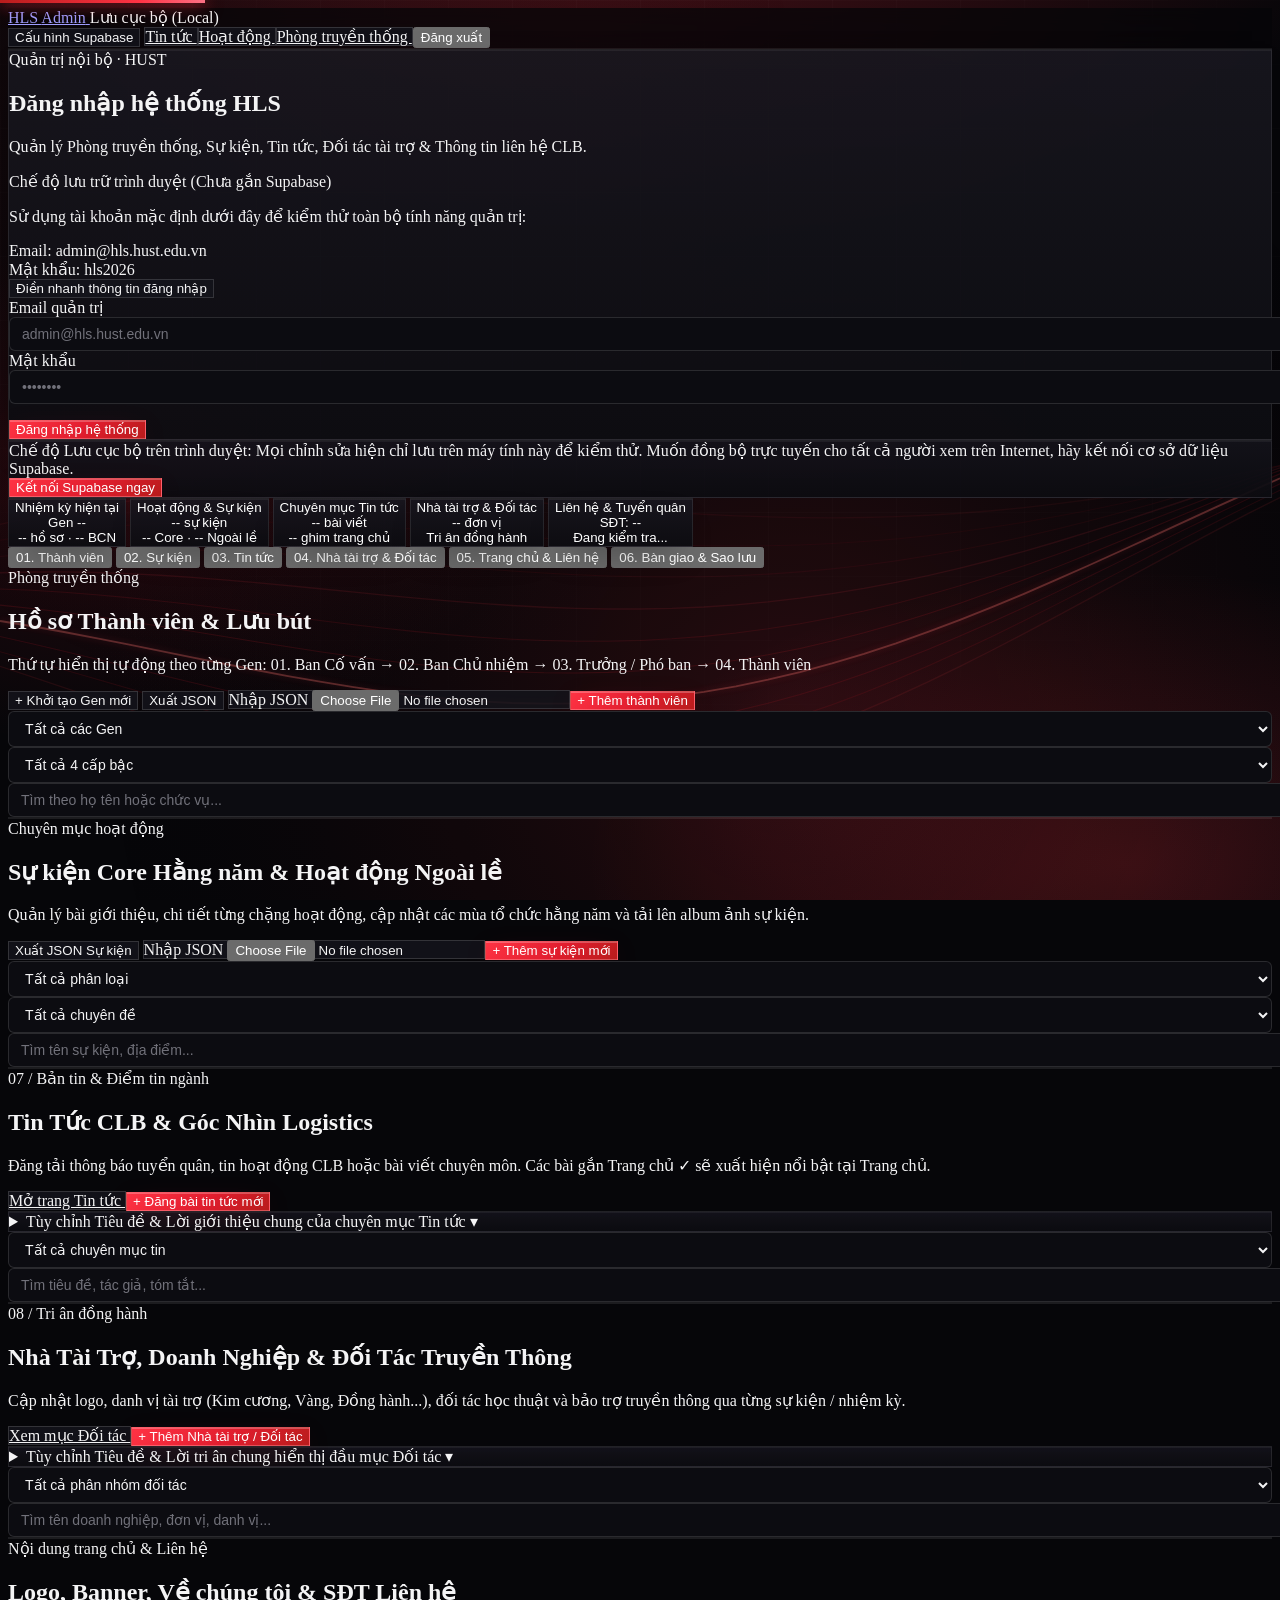
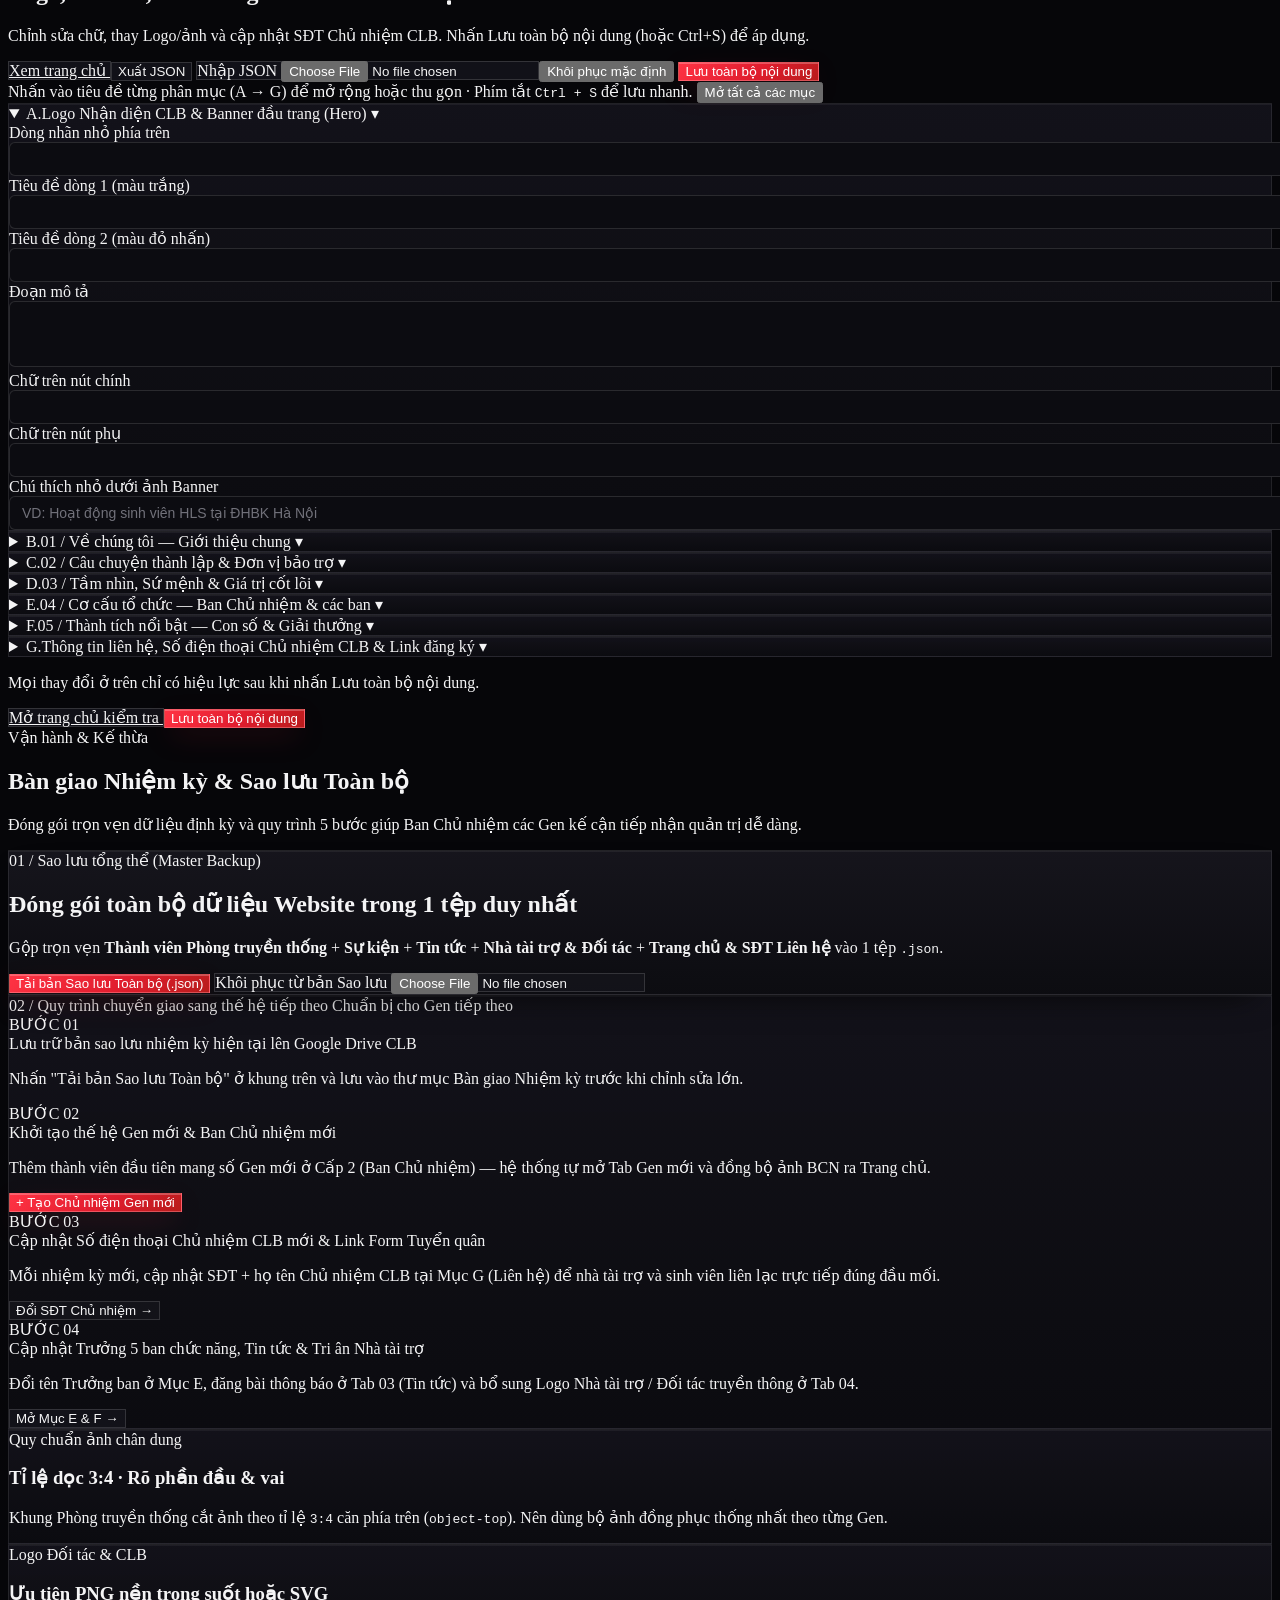
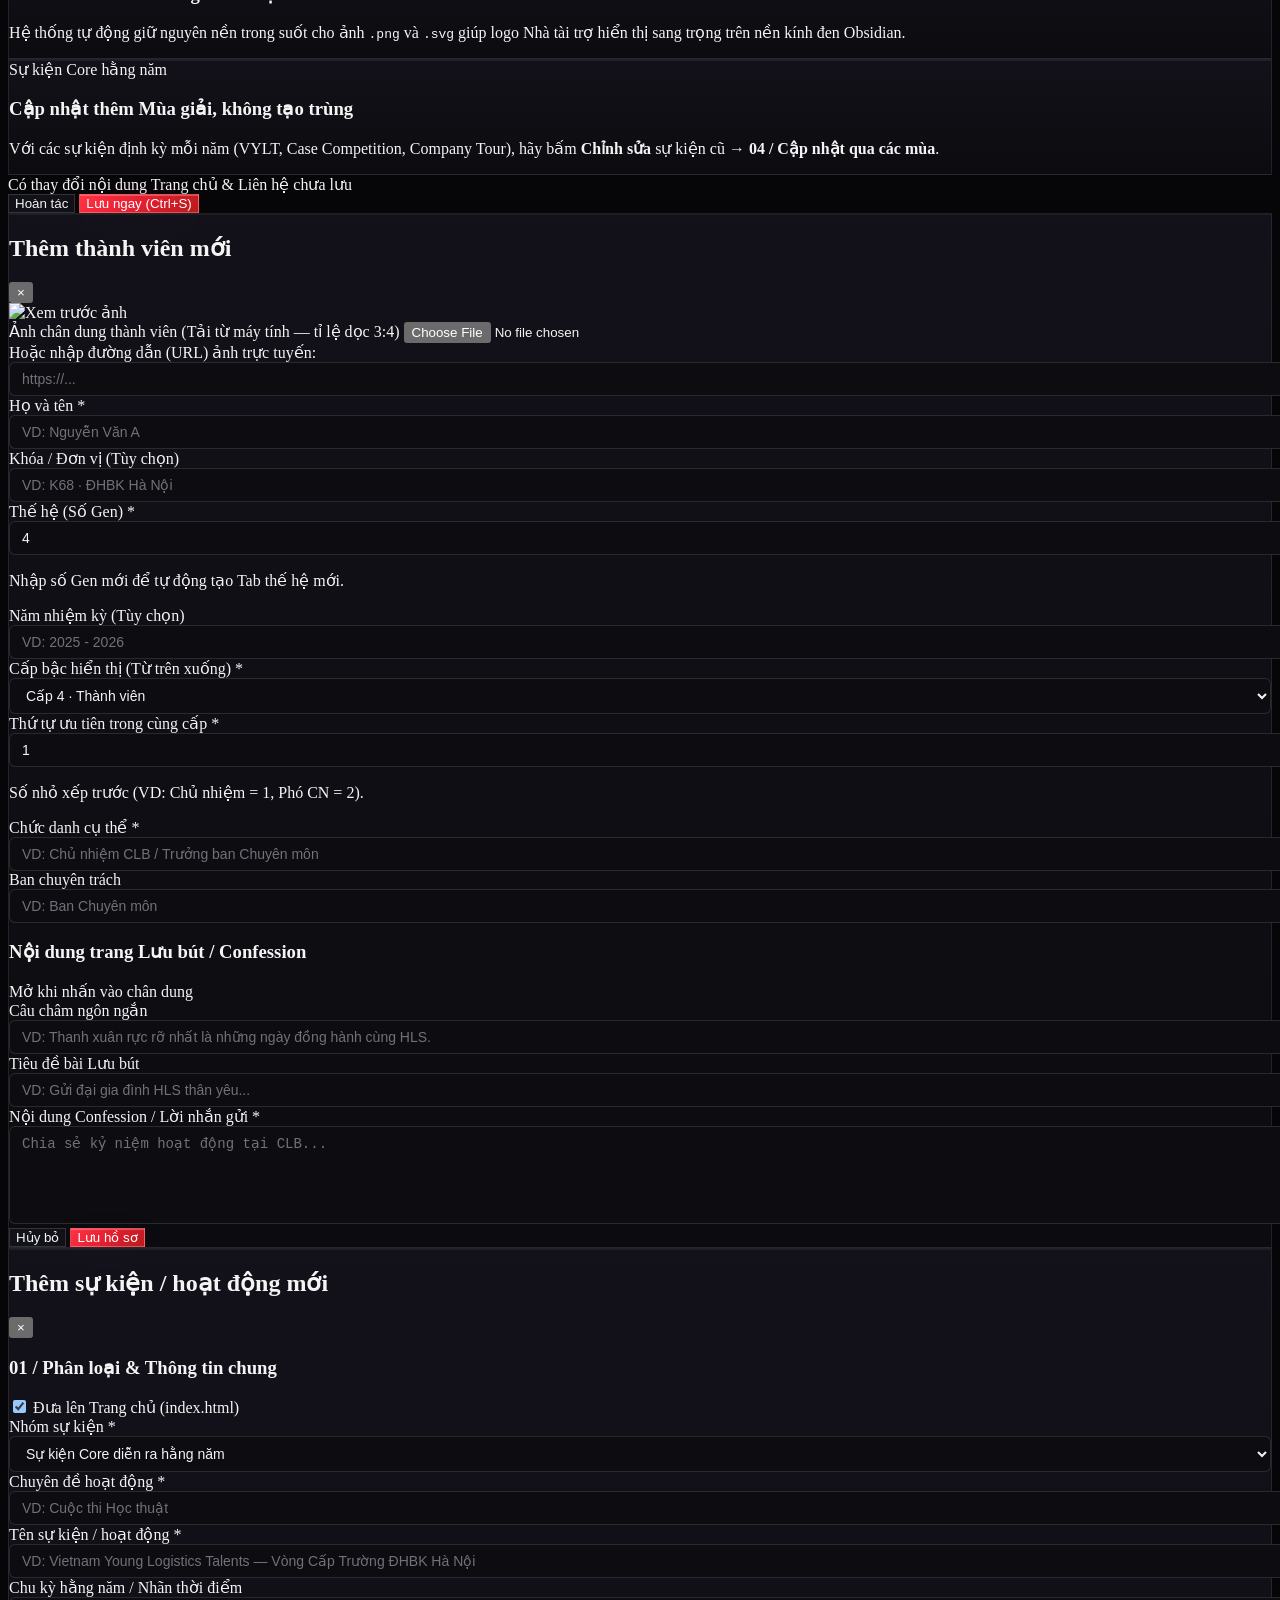
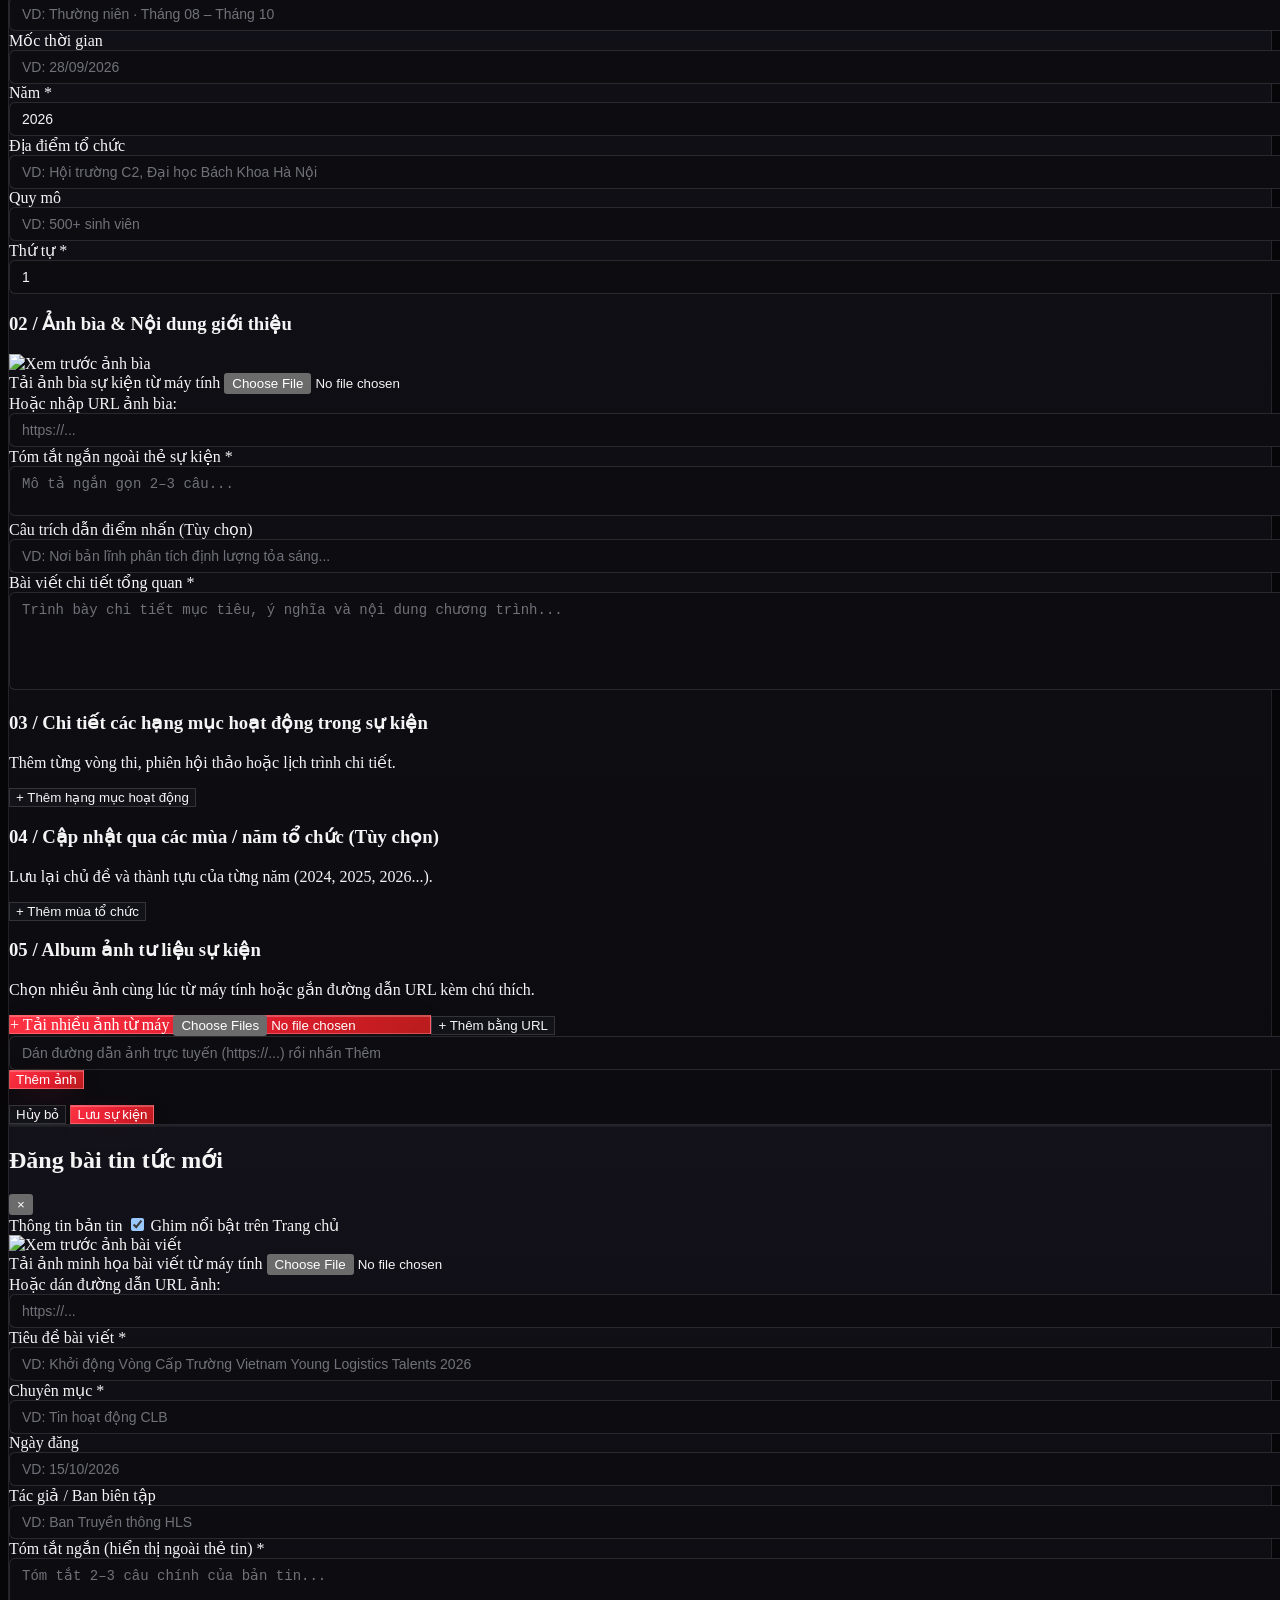
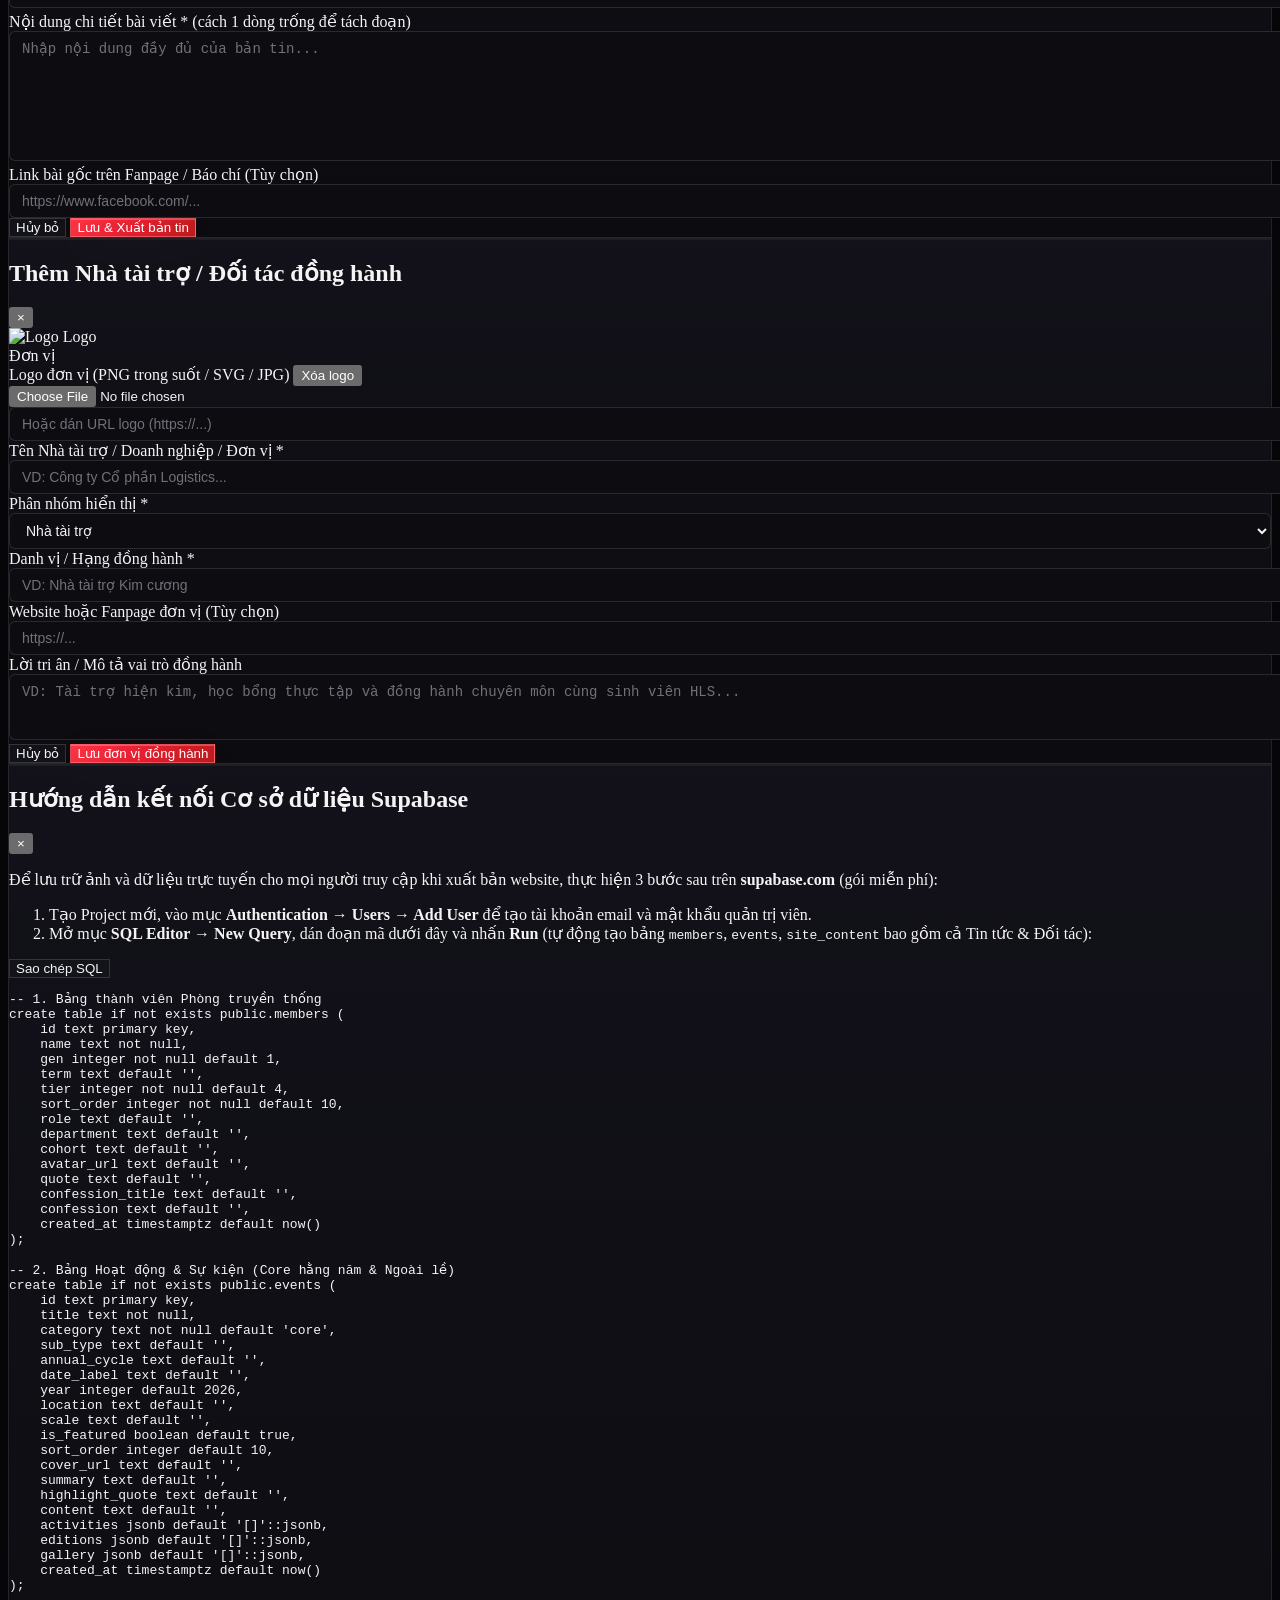
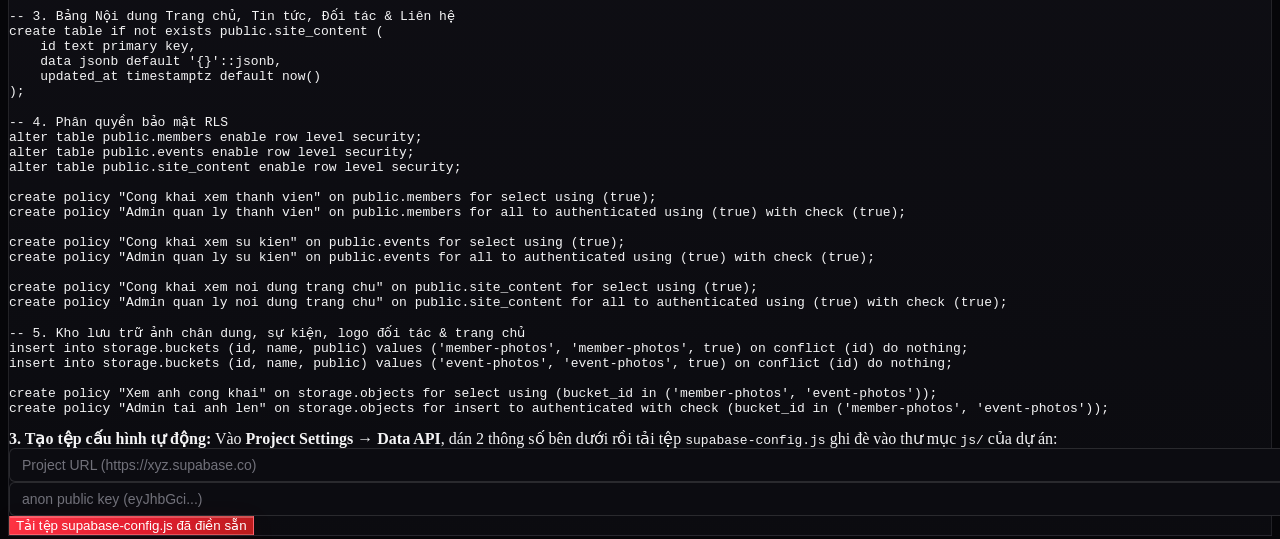
==== commit f6f09da7: "feat: add editorial design system and ambient UI animations" ====
--- a/admin.html
+++ b/admin.html
@@ -34,6 +34,9 @@
 </head>
 
 <body data-subtle-ambient class="bg-[#060609] text-zinc-100 font-sans antialiased min-h-screen flex flex-col selection:bg-red-600 selection:text-white">
+
+    <!-- Khe sáng laser đỏ & tiến độ cuộn đồng bộ trên đỉnh trang -->
+    <div id="reading-progress" class="hls-reading-bar"></div>
 
     <!-- ========================================== -->
     <!-- THANH ĐẦU TRANG ADMIN (OBSIDIAN GLASS NAV) -->
--- a/css/editorial.css
+++ b/css/editorial.css
@@ -115,7 +115,7 @@
     inset: 0;
     background-image: url("../assets/bg-obsidian-cubes.jpg");
     background-size: cover;
-    background-position: center;
+    background-position: center 40%;
     opacity: 0.44;
     filter: contrast(1.12) saturate(1.28) brightness(1.08);
     transform: scale(1.02);
@@ -127,7 +127,8 @@
     position: absolute;
     inset: 0;
     background:
-        radial-gradient(circle at 68% 38%, rgba(255, 48, 64, 0.23), transparent 56%),
+        radial-gradient(circle at 20% 22%, rgba(255, 48, 64, 0.24), transparent 52%),
+        radial-gradient(circle at 72% 38%, rgba(255, 48, 64, 0.22), transparent 56%),
         linear-gradient(180deg, rgba(6, 6, 9, 0.40) 0%, rgba(6, 6, 9, 0.72) 76%, rgba(6, 6, 9, 0.96) 100%);
     pointer-events: none;
     z-index: 0;
@@ -368,17 +369,20 @@
     animation: hlsContentFade 0.3s var(--hls-ease) both;
 }
 
-/* Thanh laser tiến độ đọc bài viết (2px trên đỉnh trang) */
+/* Khe sáng laser đỏ trên đỉnh trang & tiến độ cuộn (hiển thị xuyên suốt mọi trang) */
 .hls-reading-bar {
     position: fixed;
     top: 0;
     left: 0;
-    height: 2px;
-    width: 0%;
-    background: linear-gradient(90deg, #991b1b 0%, #ef4444 70%, #fb7185 100%);
-    box-shadow: 0 0 12px rgba(239, 68, 68, 0.8);
+    height: 2.5px;
+    width: 16%;
+    background: linear-gradient(90deg, #b91c1c 0%, #ff3344 68%, #fb7185 100%);
+    box-shadow:
+        0 0 14px rgba(255, 51, 68, 0.9),
+        0 2px 20px rgba(239, 43, 61, 0.55);
     z-index: 60;
-    transition: width 0.08s linear;
+    pointer-events: none;
+    transition: width 0.1s linear;
 }
 
 @media (prefers-reduced-motion: reduce) {
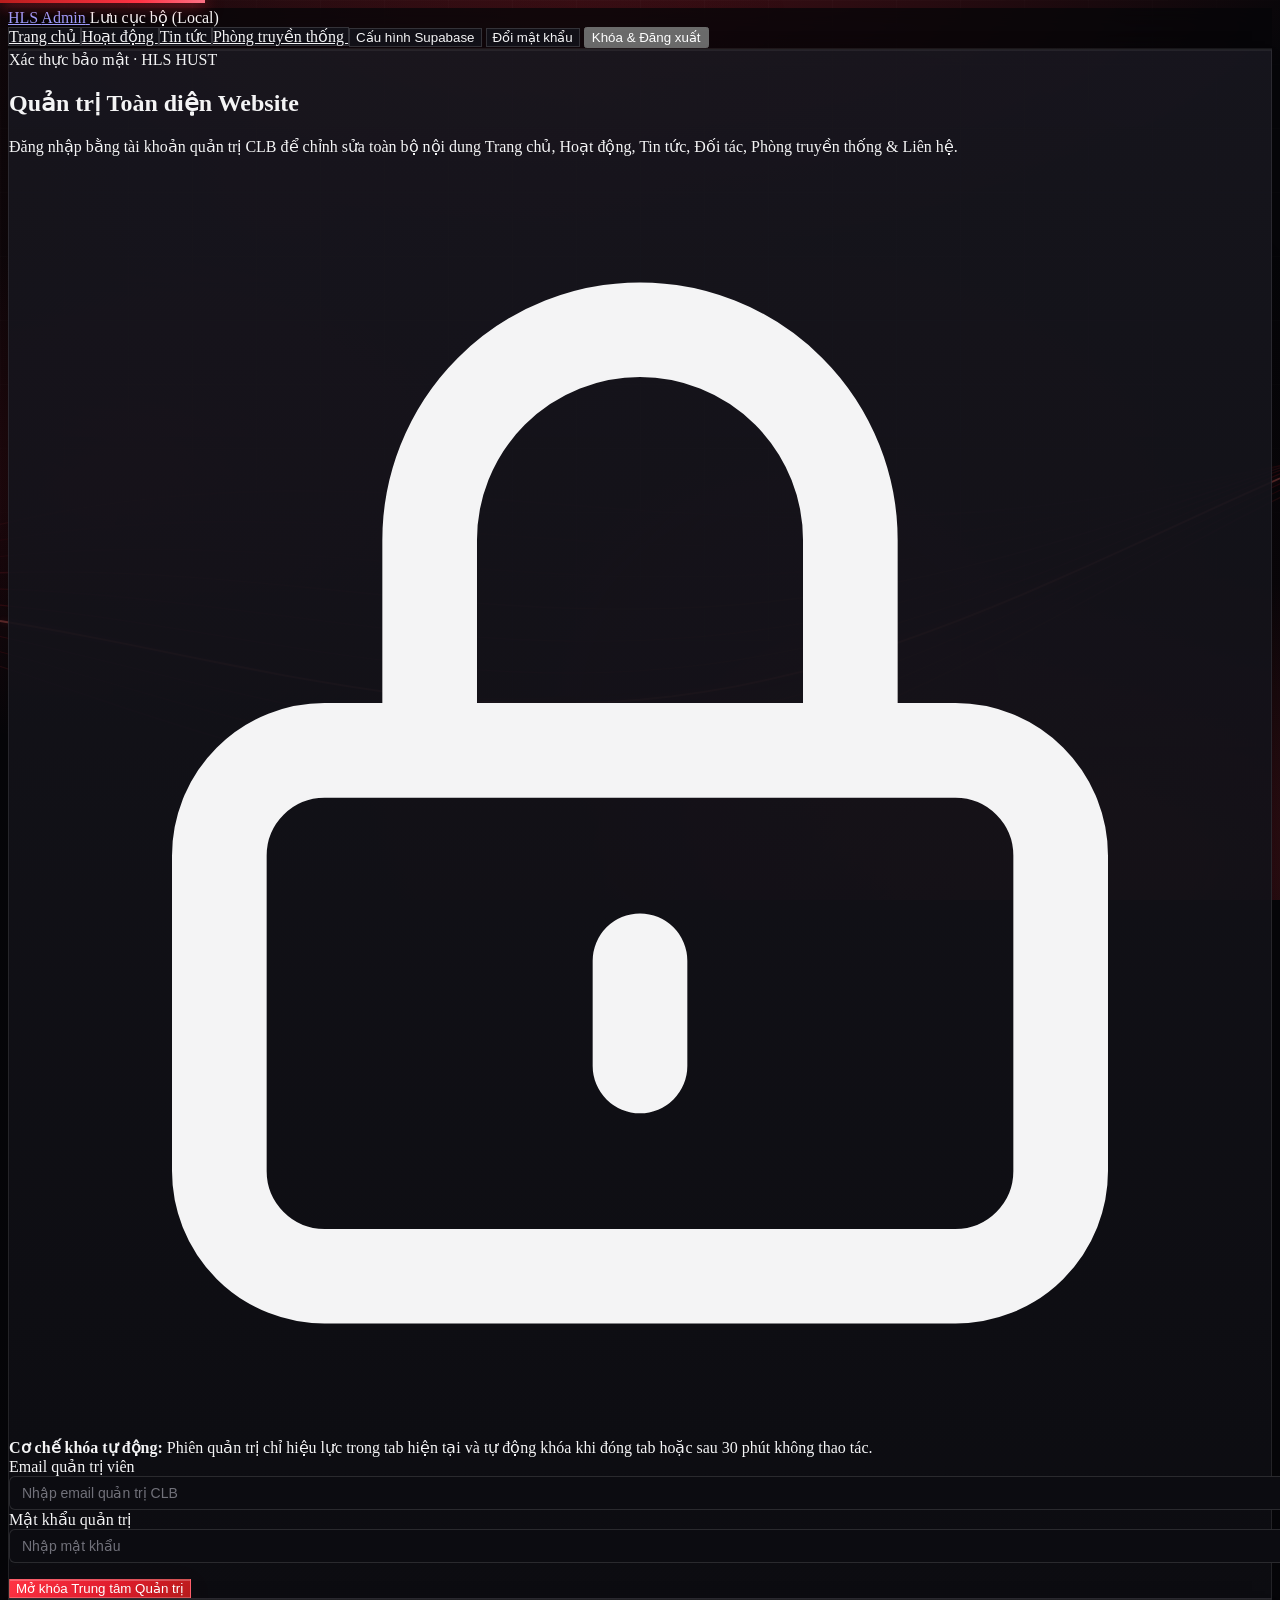
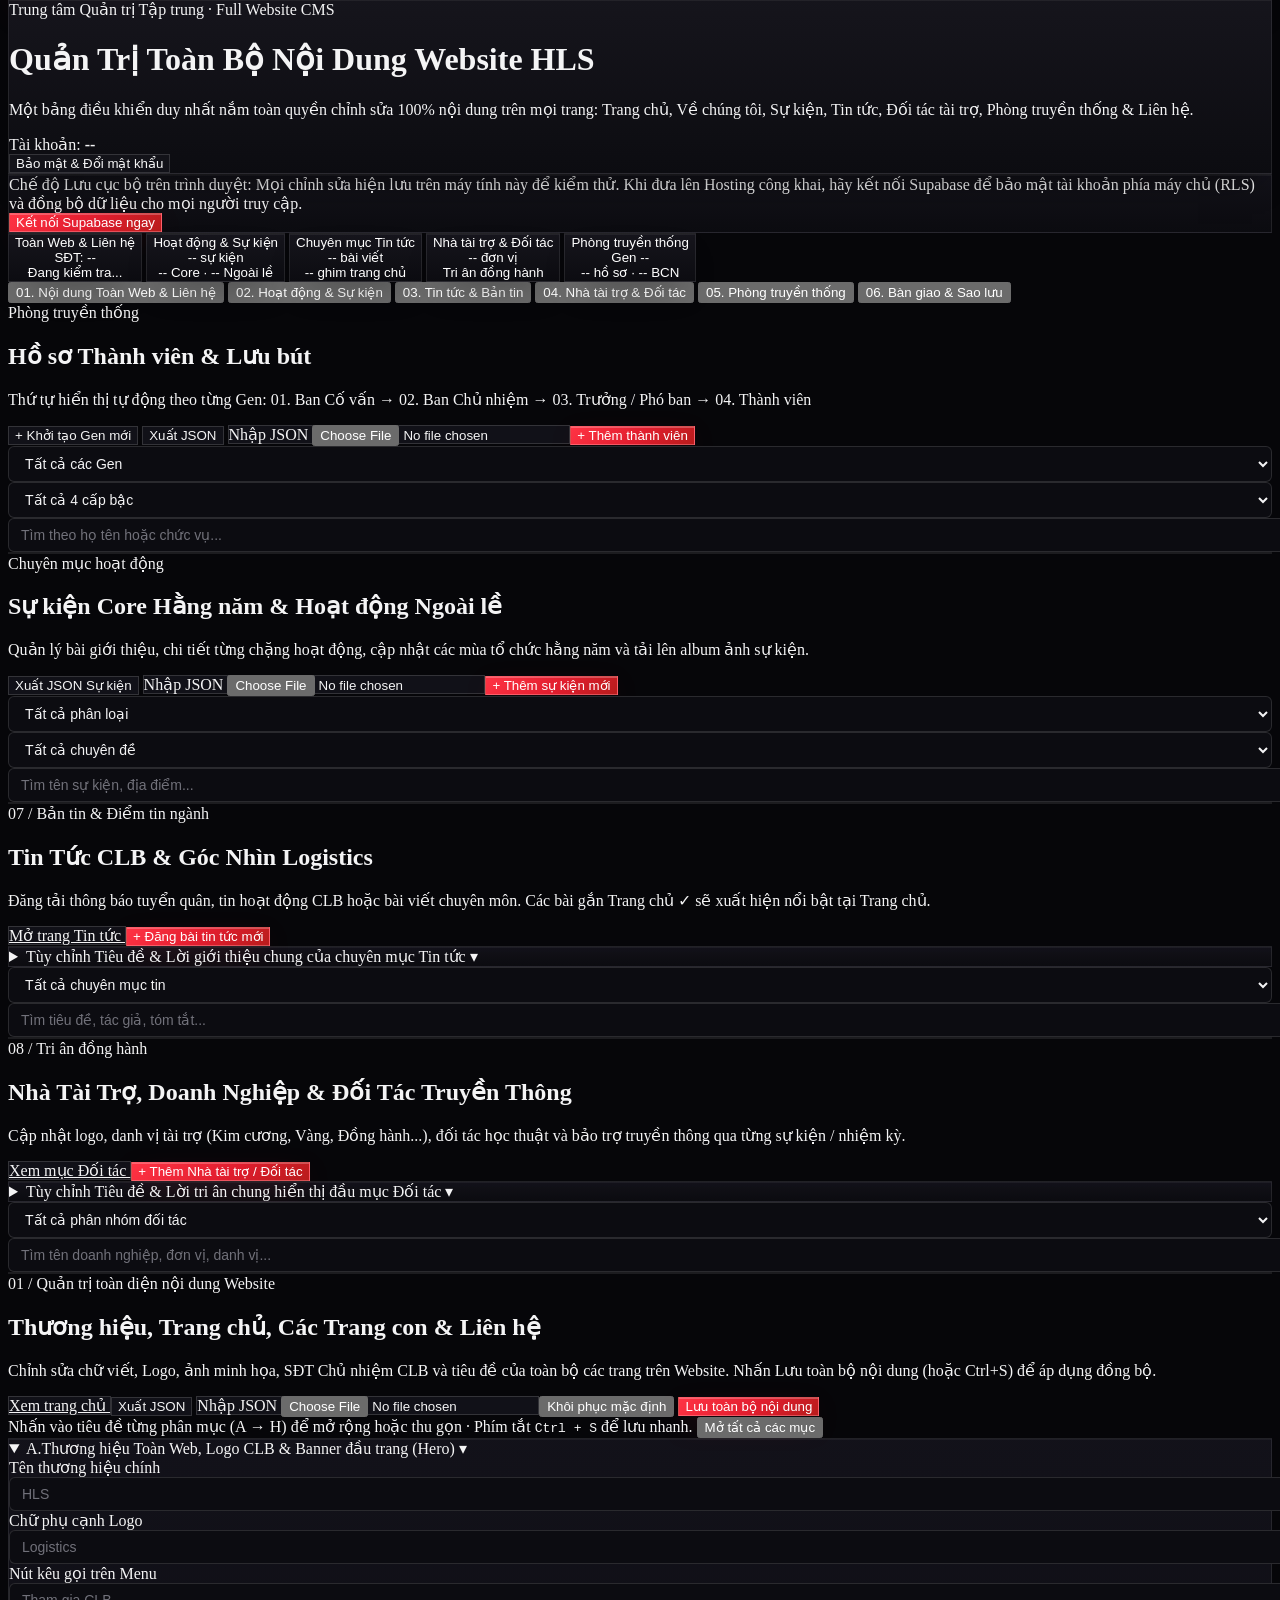
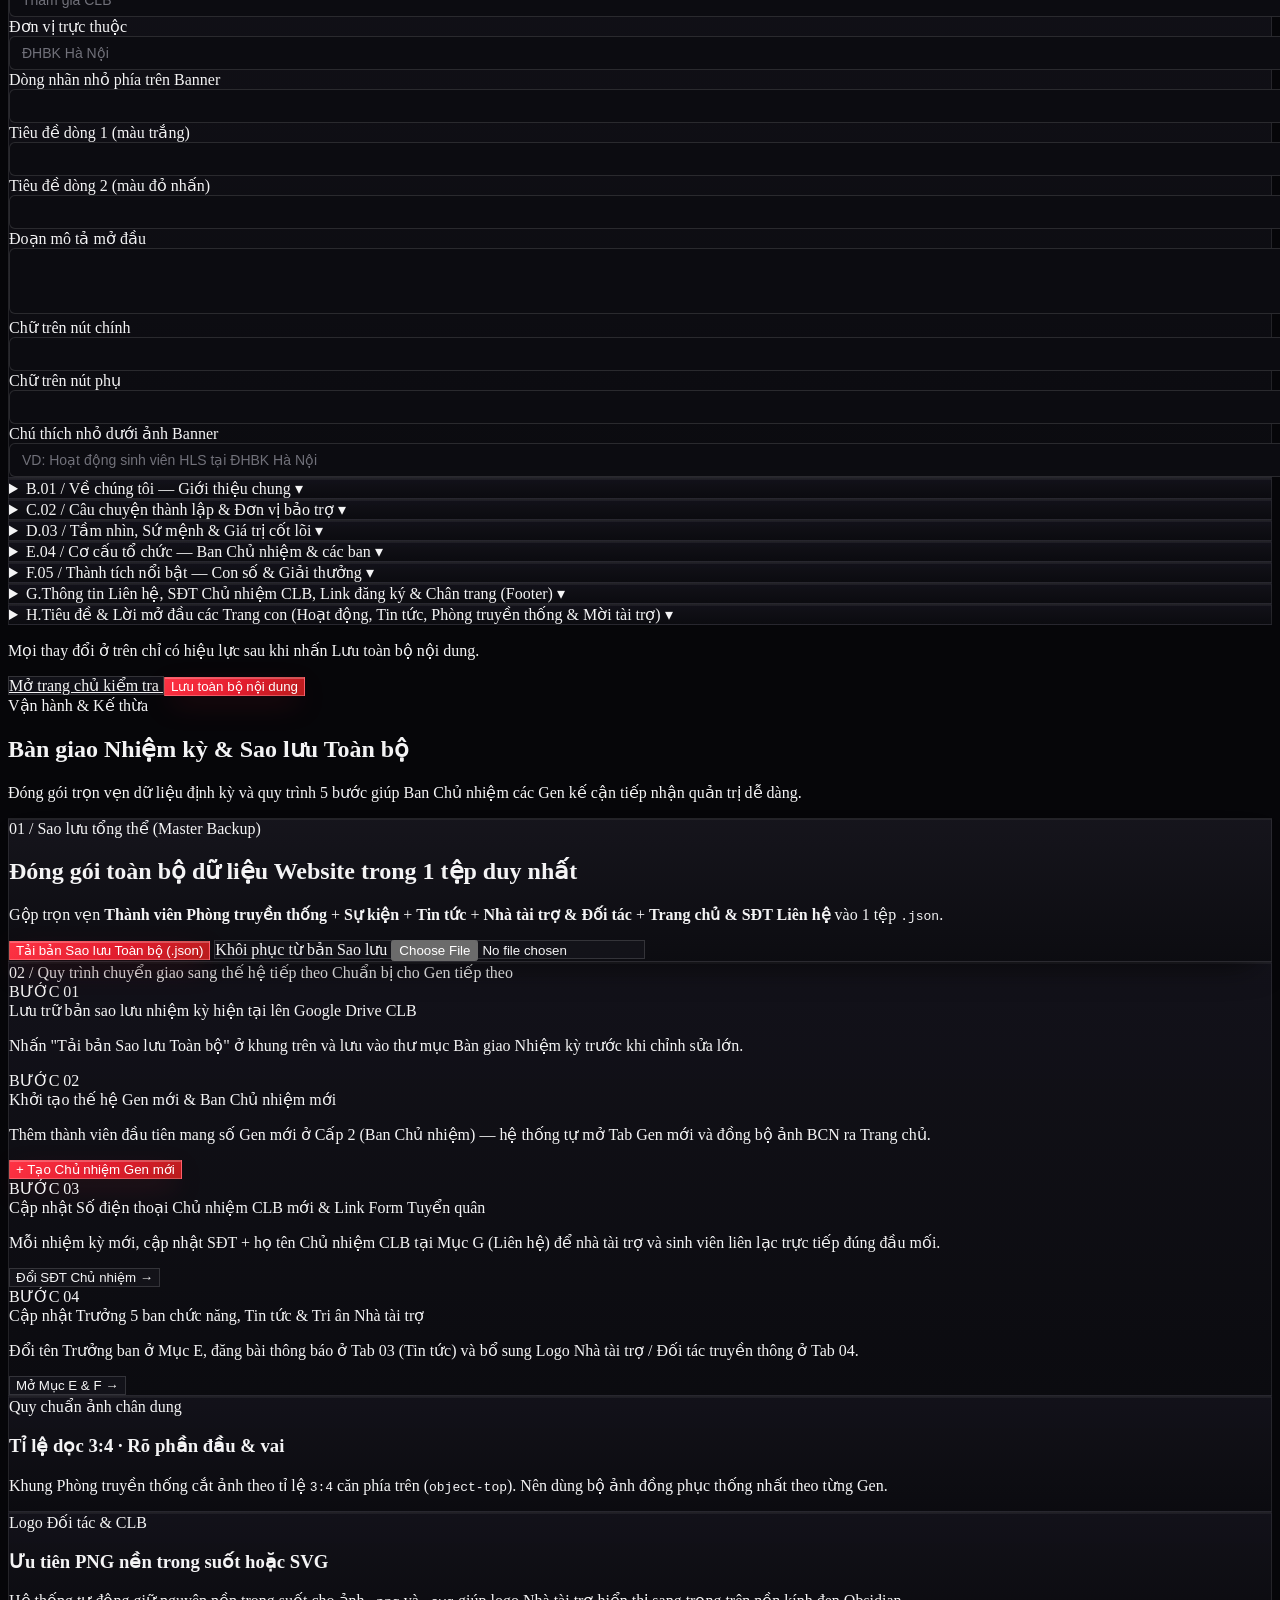
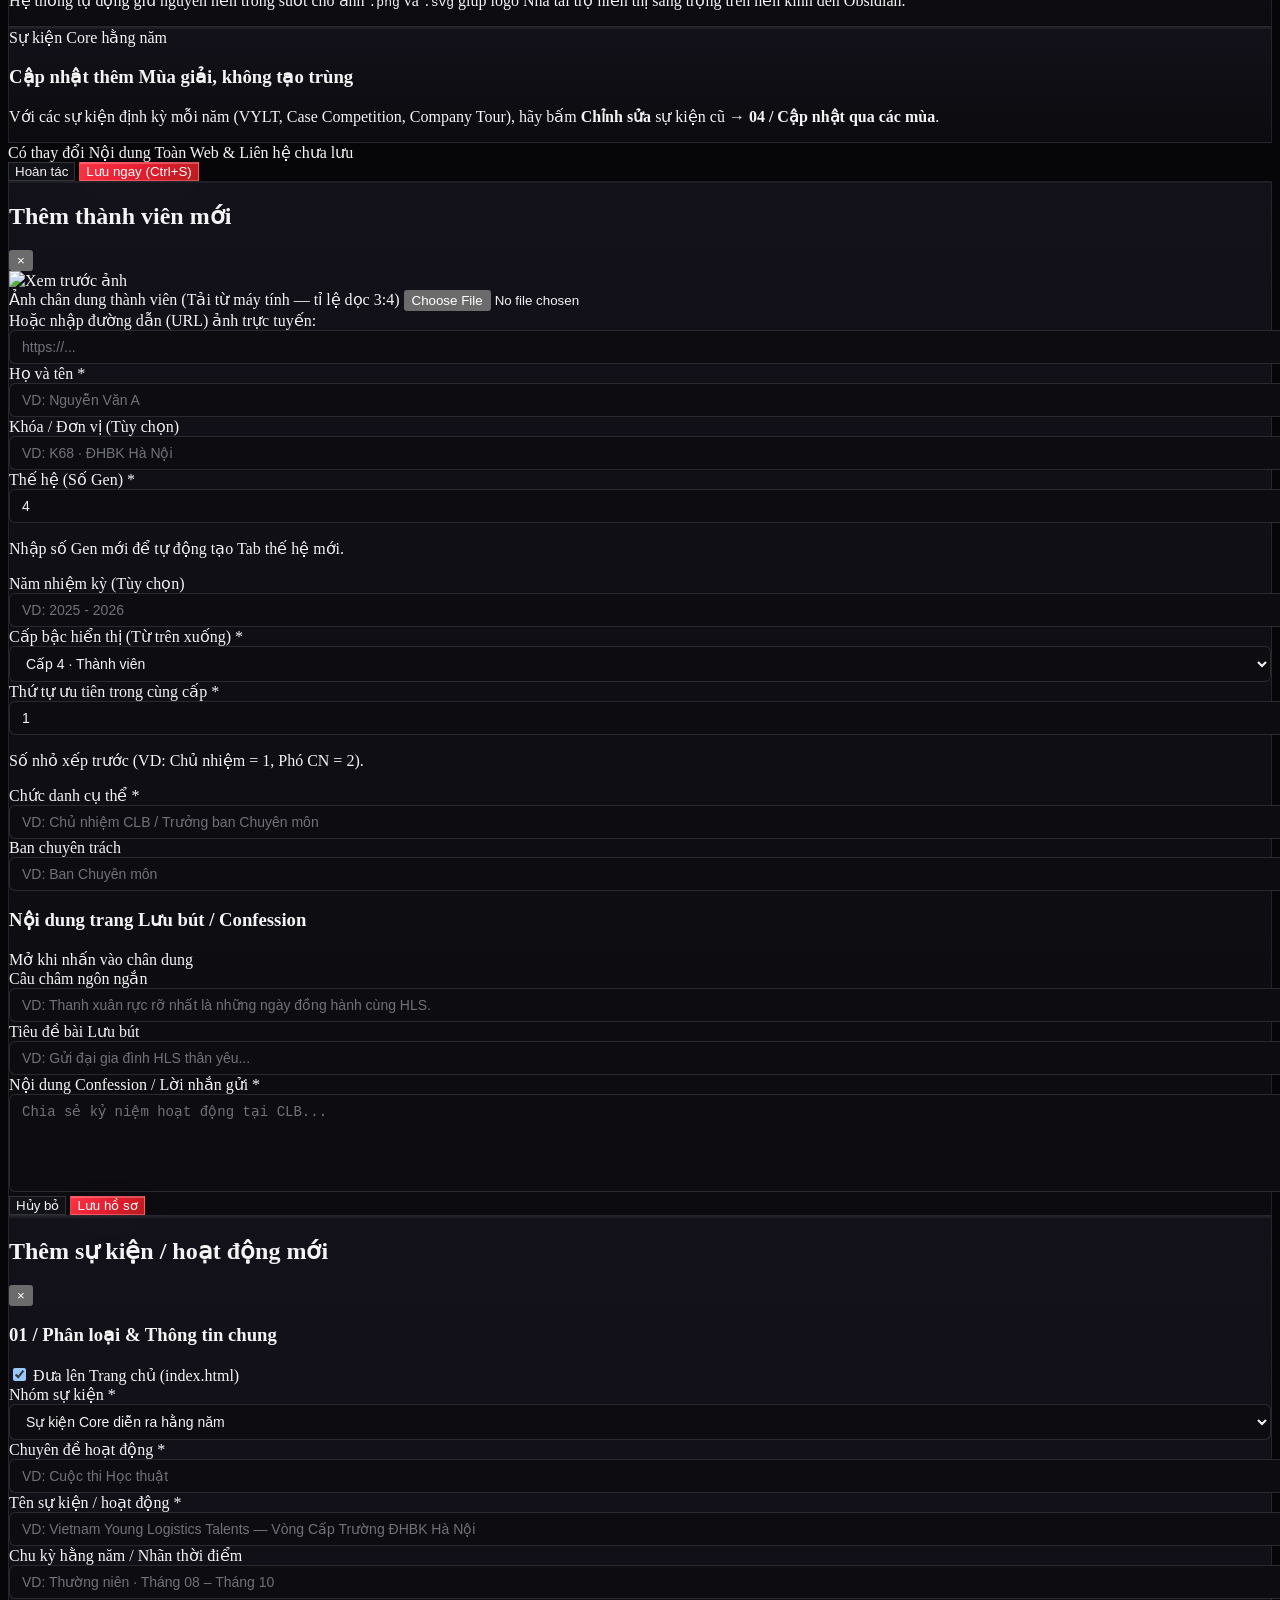
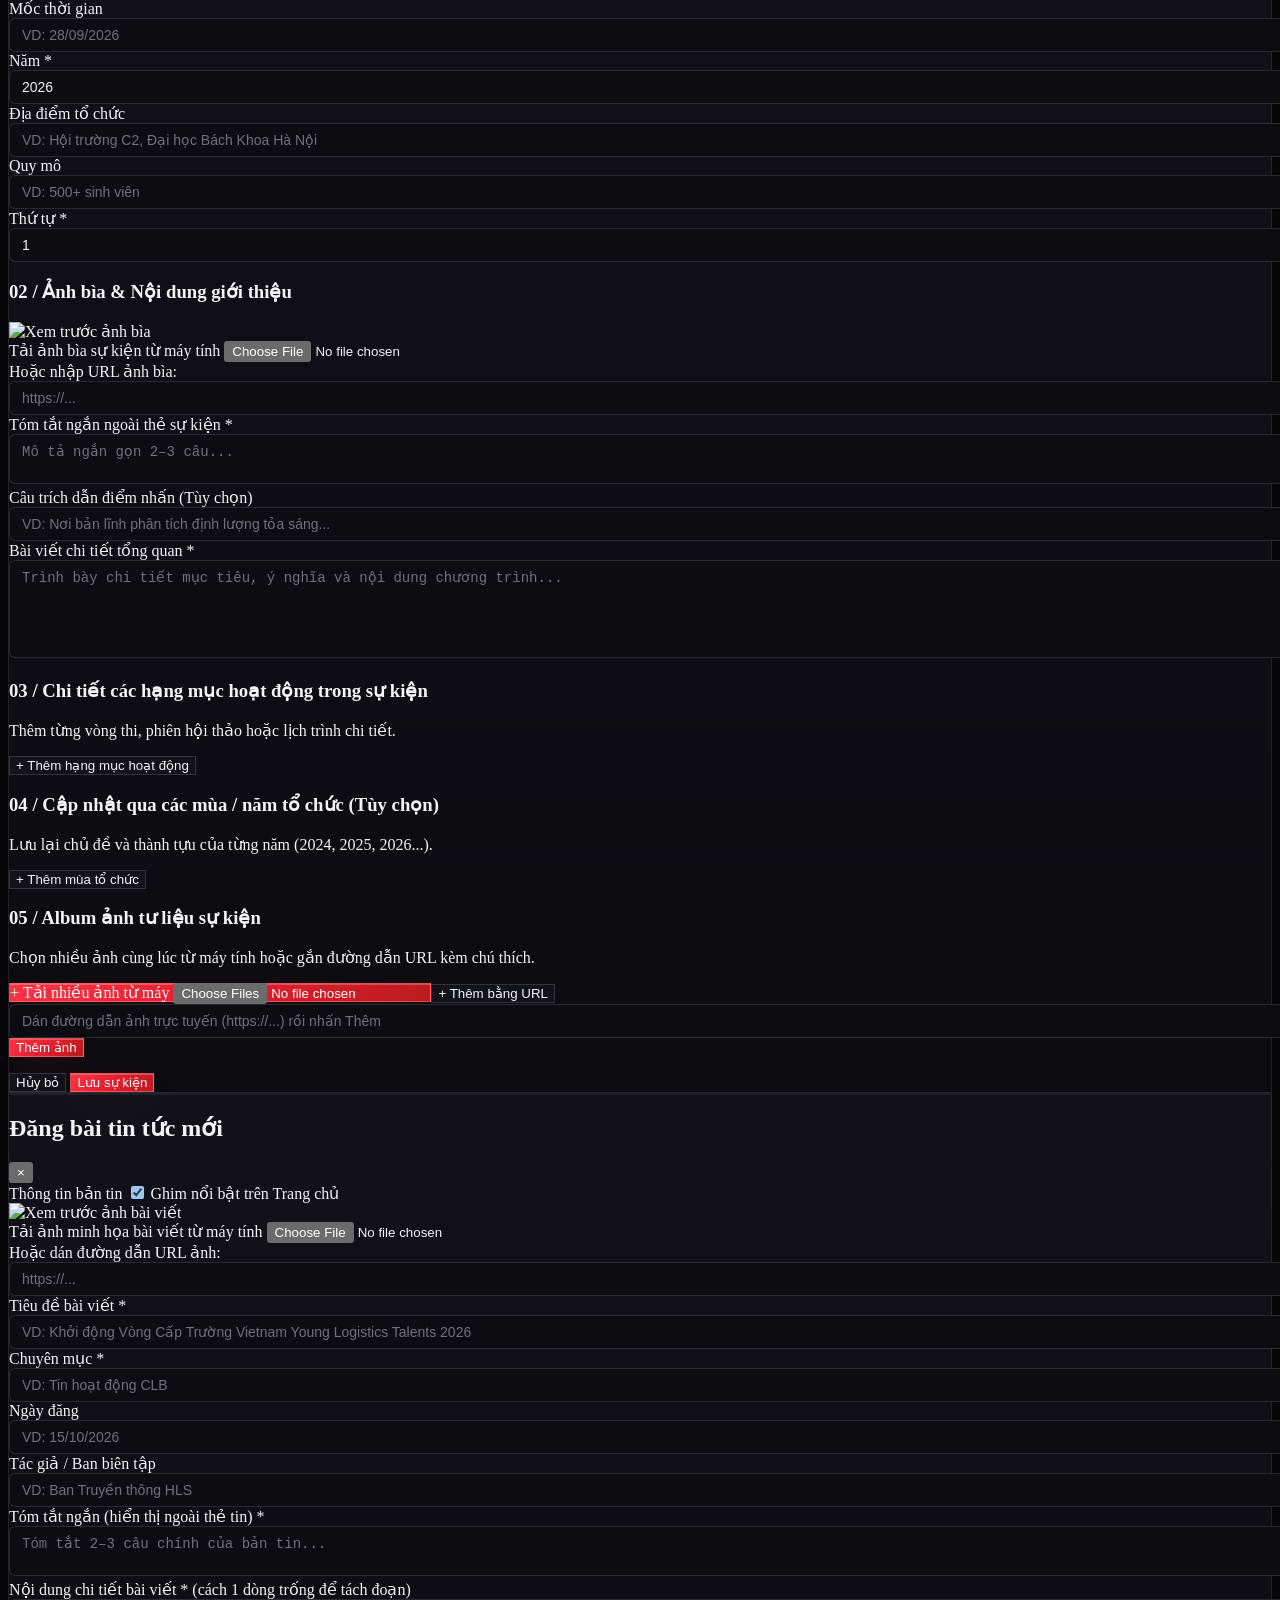
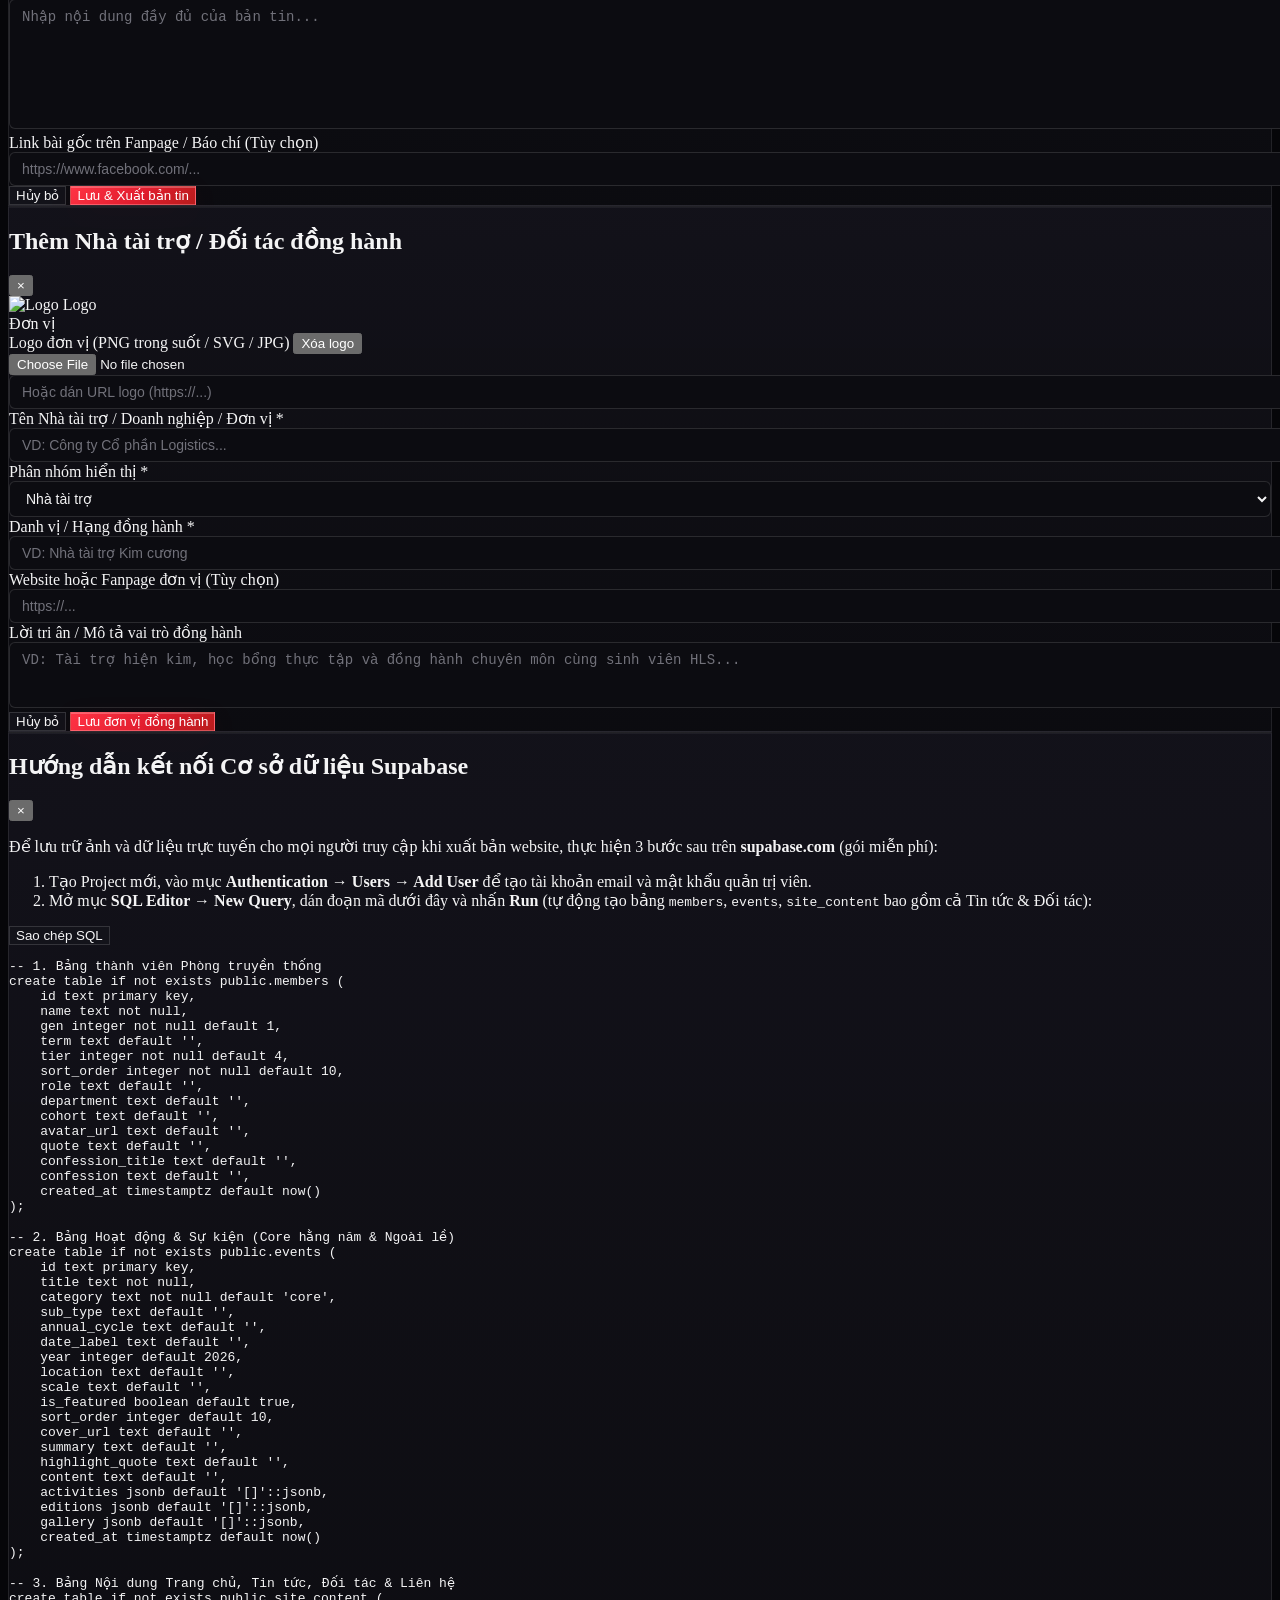
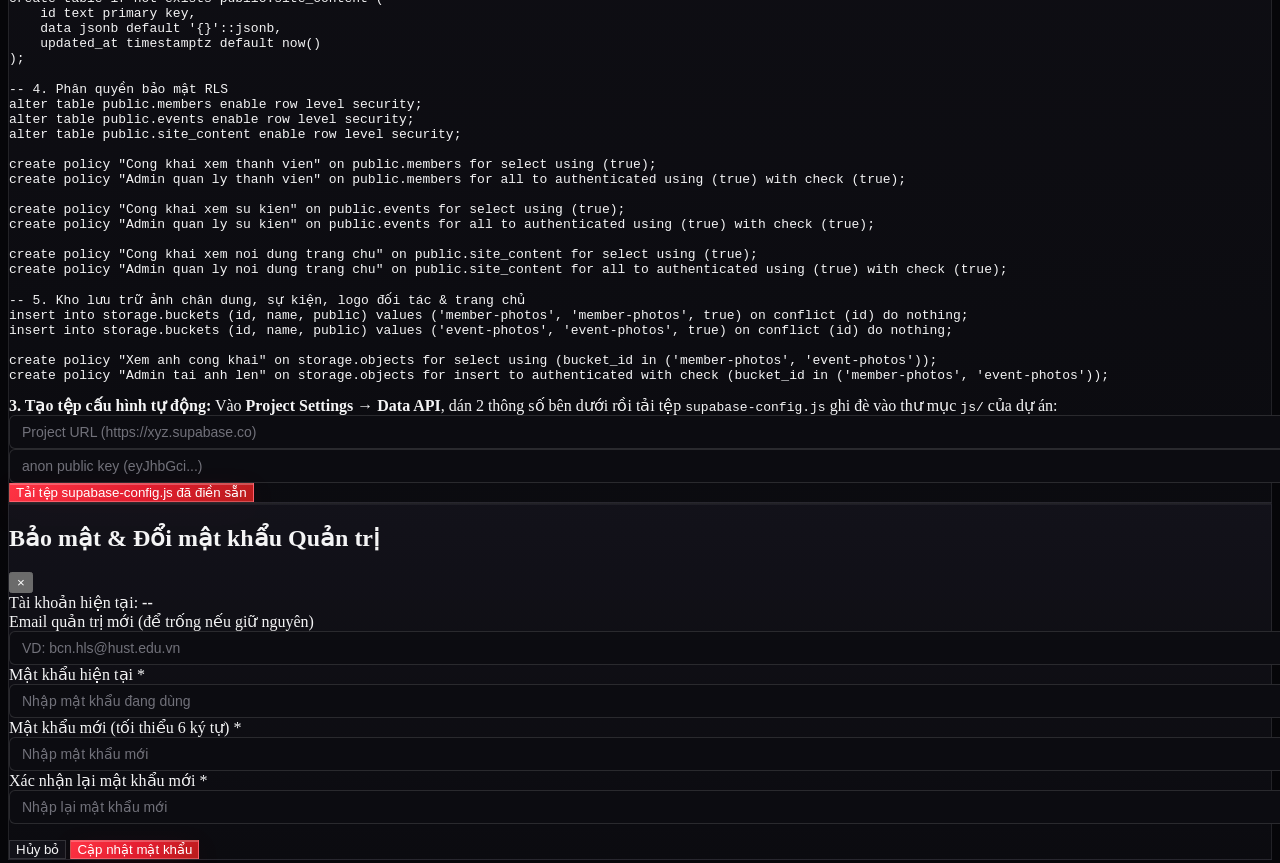
==== commit 8fa6c9ff: "refactor: overhaul admin dashboard with enhanced security and unified website CMS services" ====
--- a/admin.html
+++ b/admin.html
@@ -4,7 +4,7 @@
 <head>
     <meta charset="UTF-8">
     <meta name="viewport" content="width=device-width, initial-scale=1.0">
-    <title>Hệ Thống Quản Trị Nội Bộ — HLS Admin</title>
+    <title>Trung Tâm Quản Trị Website — HLS Admin</title>
     <link rel="icon" type="image/svg+xml" href="assets/favicon.svg">
 
     <link rel="preconnect" href="https://fonts.googleapis.com">
@@ -54,88 +54,116 @@
             </div>
 
             <div class="flex items-center gap-2">
+                <a href="index.html" target="_blank"
+                    class="hidden xl:inline-flex hls-btn-obsidian text-xs font-medium px-3 py-1.5 rounded-md">
+                    Trang chủ
+                </a>
+                <a href="hoat-dong.html" target="_blank"
+                    class="hidden lg:inline-flex hls-btn-obsidian text-xs font-medium px-3 py-1.5 rounded-md">
+                    Hoạt động
+                </a>
+                <a href="tin-tuc.html" target="_blank"
+                    class="hidden lg:inline-flex hls-btn-obsidian text-xs font-medium px-3 py-1.5 rounded-md">
+                    Tin tức
+                </a>
+                <a href="phong-truyen-thong.html" target="_blank"
+                    class="hidden md:inline-flex hls-btn-obsidian text-xs font-medium px-3 py-1.5 rounded-md">
+                    Phòng truyền thống
+                </a>
                 <button id="open-supabase-guide-btn" type="button"
                     class="hls-btn-obsidian text-xs font-medium px-3 py-1.5 rounded-md">
                     Cấu hình Supabase
                 </button>
-                <a href="tin-tuc.html" target="_blank"
-                    class="hidden lg:inline-flex hls-btn-obsidian text-xs font-medium px-3 py-1.5 rounded-md">
-                    Tin tức
-                </a>
-                <a href="hoat-dong.html" target="_blank"
-                    class="hidden md:inline-flex hls-btn-obsidian text-xs font-medium px-3 py-1.5 rounded-md">
-                    Hoạt động
-                </a>
-                <a href="phong-truyen-thong.html" target="_blank"
-                    class="hidden sm:inline-flex hls-btn-obsidian text-xs font-medium px-3 py-1.5 rounded-md">
-                    Phòng truyền thống
-                </a>
+                <button id="open-security-modal-btn" type="button"
+                    class="hidden hls-btn-obsidian text-xs font-semibold px-3 py-1.5 rounded-md">
+                    Đổi mật khẩu
+                </button>
                 <button id="logout-btn" type="button"
-                    class="hidden text-xs font-medium px-3 py-1.5 rounded-md bg-zinc-900/90 hover:bg-red-500/15 text-zinc-300 hover:text-red-400 border border-white/10 hover:border-red-500/40 transition-colors">
-                    Đăng xuất
+                    class="hidden text-xs font-semibold px-3 py-1.5 rounded-md bg-zinc-900/90 hover:bg-red-500/15 text-zinc-200 hover:text-red-400 border border-white/10 hover:border-red-500/40 transition-colors">
+                    Khóa &amp; Đăng xuất
                 </button>
             </div>
         </div>
     </nav>
 
     <!-- ========================================== -->
-    <!-- MÀN HÌNH ĐĂNG NHẬP QUẢN TRỊ -->
+    <!-- MÀN HÌNH ĐĂNG NHẬP QUẢN TRỊ (BẢO MẬT) -->
     <!-- ========================================== -->
     <section id="login-view" class="hidden flex-1 flex items-center justify-center px-4 py-14">
         <div class="w-full max-w-md hls-card border-t-2 border-t-red-500 rounded-xl p-8">
             <div class="mb-6">
                 <div class="flex items-center gap-2.5 mb-3">
                     <span class="w-6 h-[2px] bg-red-500 shadow-[0_0_8px_rgba(244,42,59,0.8)]"></span>
-                    <span class="text-[11px] font-semibold uppercase tracking-[0.18em] text-red-400">Quản trị nội bộ · HUST</span>
-                </div>
-                <h1 class="text-2xl font-extrabold text-white tracking-tight">Đăng nhập hệ thống HLS</h1>
-                <p class="text-sm text-zinc-400 mt-1">Quản lý Phòng truyền thống, Sự kiện, Tin tức, Đối tác tài trợ &amp; Thông tin liên hệ CLB.</p>
-            </div>
-
-            <div id="demo-login-hint" class="hidden mb-6 p-4 rounded-lg bg-black/45 border border-white/10 text-xs text-zinc-300 space-y-2.5">
-                <div class="font-semibold text-white">Chế độ lưu trữ trình duyệt (Chưa gắn Supabase)</div>
-                <p class="text-zinc-400">Sử dụng tài khoản mặc định dưới đây để kiểm thử toàn bộ tính năng quản trị:</p>
-                <div class="bg-[#09090f] border border-white/10 rounded px-3 py-2 font-mono text-[11px] text-zinc-200">
-                    Email: <span class="font-semibold text-red-400">admin@hls.hust.edu.vn</span><br>
-                    Mật khẩu: <span class="font-semibold text-red-400">hls2026</span>
-                </div>
-                <button type="button" id="fill-demo-btn"
-                    class="w-full py-2 rounded hls-btn-obsidian font-semibold text-xs">
-                    Điền nhanh thông tin đăng nhập
-                </button>
-            </div>
-
-            <form id="login-form" class="space-y-4">
+                    <span class="text-[11px] font-semibold uppercase tracking-[0.18em] text-red-400">Xác thực bảo mật · HLS HUST</span>
+                </div>
+                <h1 class="text-2xl font-extrabold text-white tracking-tight">Quản trị Toàn diện Website</h1>
+                <p class="text-sm text-zinc-400 mt-1.5 leading-relaxed">
+                    Đăng nhập bằng tài khoản quản trị CLB để chỉnh sửa toàn bộ nội dung Trang chủ, Hoạt động, Tin tức, Đối tác, Phòng truyền thống &amp; Liên hệ.
+                </p>
+            </div>
+
+            <div class="mb-6 p-3.5 rounded-lg bg-black/45 border border-white/10 text-[11px] text-zinc-400 leading-relaxed flex items-start gap-2.5">
+                <svg class="w-4 h-4 text-red-400 mt-0.5 flex-shrink-0" fill="none" stroke="currentColor" viewBox="0 0 24 24">
+                    <path stroke-linecap="round" stroke-linejoin="round" stroke-width="1.8" d="M12 15v2m-6 4h12a2 2 0 002-2v-6a2 2 0 00-2-2H6a2 2 0 00-2 2v6a2 2 0 002 2zm10-10V7a4 4 0 00-8 0v4h8z" />
+                </svg>
+                <span>
+                    <strong class="text-zinc-200">Cơ chế khóa tự động:</strong> Phiên quản trị chỉ hiệu lực trong tab hiện tại và tự động khóa khi đóng tab hoặc sau 30 phút không thao tác.
+                </span>
+            </div>
+
+            <form id="login-form" class="space-y-4" autocomplete="off">
                 <div>
-                    <label class="block text-xs font-semibold text-zinc-300 mb-1.5">Email quản trị</label>
-                    <input id="login-email" type="email" required placeholder="admin@hls.hust.edu.vn" class="adm-input !py-2.5">
+                    <label class="block text-xs font-semibold text-zinc-300 mb-1.5">Email quản trị viên</label>
+                    <input id="login-email" type="email" required autocomplete="username" placeholder="Nhập email quản trị CLB" class="adm-input !py-2.5">
                 </div>
 
                 <div>
-                    <label class="block text-xs font-semibold text-zinc-300 mb-1.5">Mật khẩu</label>
-                    <input id="login-password" type="password" required placeholder="••••••••" class="adm-input !py-2.5">
+                    <label class="block text-xs font-semibold text-zinc-300 mb-1.5">Mật khẩu quản trị</label>
+                    <input id="login-password" type="password" required autocomplete="current-password" placeholder="Nhập mật khẩu" class="adm-input !py-2.5">
                 </div>
 
                 <p id="login-error" class="hidden text-xs font-medium text-red-300 bg-red-950/60 border border-red-500/40 rounded-md p-3"></p>
 
                 <button id="login-submit-btn" type="submit"
                     class="w-full hls-btn-crimson text-sm font-semibold py-2.5 rounded-md">
-                    Đăng nhập hệ thống
+                    Mở khóa Trung tâm Quản trị
                 </button>
             </form>
         </div>
     </section>
 
     <!-- ========================================== -->
-    <!-- BẢNG ĐIỀU KHIỂN CHÍNH (6 PHÂN KHU QUẢN TRỊ) -->
+    <!-- BẢNG ĐIỀU KHIỂN TẬP TRUNG TOÀN WEBSITE -->
     <!-- ========================================== -->
     <main id="dashboard-view" class="hidden flex-1 max-w-6xl w-full mx-auto px-4 sm:px-6 py-8 pb-28">
+
+        <!-- Tiêu đề Trung tâm Quản trị Tập trung Toàn Website -->
+        <div class="mb-6 hls-card border-t-2 border-t-red-500 rounded-xl p-5 sm:p-6 flex flex-col lg:flex-row lg:items-center justify-between gap-4">
+            <div>
+                <div class="flex items-center gap-2.5 mb-1.5">
+                    <span class="w-5 h-[2px] bg-red-500 shadow-[0_0_8px_rgba(244,42,59,0.8)]"></span>
+                    <span class="text-[11px] font-bold uppercase tracking-[0.18em] text-red-400">Trung tâm Quản trị Tập trung · Full Website CMS</span>
+                </div>
+                <h1 class="text-xl sm:text-2xl font-extrabold text-white tracking-tight">Quản Trị Toàn Bộ Nội Dung Website HLS</h1>
+                <p class="text-xs text-zinc-400 mt-1 max-w-3xl leading-relaxed">
+                    Một bảng điều khiển duy nhất nắm toàn quyền chỉnh sửa 100% nội dung trên mọi trang: Trang chủ, Về chúng tôi, Sự kiện, Tin tức, Đối tác tài trợ, Phòng truyền thống &amp; Liên hệ.
+                </p>
+            </div>
+            <div class="flex flex-wrap items-center gap-2.5 self-start lg:self-center flex-shrink-0">
+                <div class="px-3 py-1.5 rounded-md bg-black/50 border border-white/10 text-xs text-zinc-300">
+                    Tài khoản: <strong id="active-admin-email" class="text-white font-semibold">--</strong>
+                </div>
+                <button type="button" id="banner-open-security-btn" class="hls-btn-obsidian px-3.5 py-1.5 rounded-md text-xs font-semibold">
+                    Bảo mật &amp; Đổi mật khẩu
+                </button>
+            </div>
+        </div>
 
         <!-- Cảnh báo khi chưa kết nối Supabase Cloud -->
         <div id="local-mode-banner" class="hidden mb-6 hls-surface border-l-4 border-l-red-500 rounded-lg p-4 flex flex-col sm:flex-row sm:items-center justify-between gap-3">
             <div class="text-xs text-zinc-300 leading-relaxed">
                 <span class="font-bold text-white">Chế độ Lưu cục bộ trên trình duyệt:</span>
-                Mọi chỉnh sửa hiện chỉ lưu trên máy tính này để kiểm thử. Muốn đồng bộ trực tuyến cho tất cả người xem trên Internet, hãy kết nối cơ sở dữ liệu Supabase.
+                Mọi chỉnh sửa hiện lưu trên máy tính này để kiểm thử. Khi đưa lên Hosting công khai, hãy kết nối Supabase để bảo mật tài khoản phía máy chủ (RLS) và đồng bộ dữ liệu cho mọi người truy cập.
             </div>
             <button type="button" id="banner-open-supabase-btn"
                 class="self-start sm:self-center whitespace-nowrap px-3.5 py-2 rounded-md hls-btn-crimson text-xs font-semibold">
@@ -145,10 +173,13 @@
 
         <!-- Bảng chỉ số tổng quan nhanh (5 KPI Cards) -->
         <div class="grid grid-cols-2 lg:grid-cols-5 gap-3 mb-7">
-            <button type="button" data-jump-tab="members" class="text-left hls-card rounded-xl px-4 py-4">
-                <div class="text-[10px] font-semibold uppercase tracking-wider text-zinc-400">Nhiệm kỳ hiện tại</div>
-                <div id="kpi-current-gen" class="text-xl font-extrabold text-white mt-1 tabular-nums">Gen --</div>
-                <div id="kpi-members-count" class="text-[11px] text-zinc-400 mt-0.5">-- hồ sơ · <span id="kpi-current-execs">-- BCN</span></div>
+            <button type="button" id="kpi-join-card" class="col-span-2 lg:col-span-1 text-left hls-card rounded-xl px-4 py-4">
+                <div class="text-[10px] font-semibold uppercase tracking-wider text-red-400">Toàn Web &amp; Liên hệ</div>
+                <div id="kpi-phone-display" class="text-sm font-extrabold text-white mt-1 tabular-nums truncate">SĐT: --</div>
+                <div id="kpi-join-status" class="text-[11px] text-zinc-400 mt-0.5 flex items-center gap-1.5">
+                    <span class="w-1.5 h-1.5 rounded-full bg-zinc-500"></span>
+                    <span>Đang kiểm tra...</span>
+                </div>
             </button>
 
             <button type="button" data-jump-tab="events" class="text-left hls-card rounded-xl px-4 py-4">
@@ -169,37 +200,34 @@
                 <div id="kpi-partners-sub" class="text-[11px] text-zinc-400 mt-0.5">Tri ân đồng hành</div>
             </button>
 
-            <button type="button" id="kpi-join-card" class="col-span-2 lg:col-span-1 text-left hls-card rounded-xl px-4 py-4">
-                <div class="text-[10px] font-semibold uppercase tracking-wider text-zinc-400">Liên hệ &amp; Tuyển quân</div>
-                <div id="kpi-phone-display" class="text-sm font-extrabold text-red-400 mt-1 tabular-nums truncate">SĐT: --</div>
-                <div id="kpi-join-status" class="text-[11px] text-zinc-400 mt-0.5 flex items-center gap-1.5">
-                    <span class="w-1.5 h-1.5 rounded-full bg-zinc-500"></span>
-                    <span>Đang kiểm tra...</span>
-                </div>
+            <button type="button" data-jump-tab="members" class="text-left hls-card rounded-xl px-4 py-4">
+                <div class="text-[10px] font-semibold uppercase tracking-wider text-zinc-400">Phòng truyền thống</div>
+                <div id="kpi-current-gen" class="text-xl font-extrabold text-white mt-1 tabular-nums">Gen --</div>
+                <div id="kpi-members-count" class="text-[11px] text-zinc-400 mt-0.5">-- hồ sơ · <span id="kpi-current-execs">-- BCN</span></div>
             </button>
         </div>
 
-        <!-- Thanh chuyển đổi 6 phân khu quản trị -->
+        <!-- Thanh chuyển đổi 6 phân khu thuộc cùng 1 Trung tâm Quản trị -->
         <div class="flex items-center gap-1 border-b border-white/10 mb-8 overflow-x-auto no-scrollbar">
-            <button type="button" id="tab-btn-members"
+            <button type="button" id="tab-btn-content"
                 class="px-3.5 py-3 text-xs sm:text-sm font-bold border-b-2 border-red-500 text-white whitespace-nowrap transition-colors">
-                01. Thành viên
+                01. Nội dung Toàn Web &amp; Liên hệ
             </button>
             <button type="button" id="tab-btn-events"
                 class="px-3.5 py-3 text-xs sm:text-sm font-medium border-b-2 border-transparent text-zinc-400 hover:text-white whitespace-nowrap transition-colors">
-                02. Sự kiện
+                02. Hoạt động &amp; Sự kiện
             </button>
             <button type="button" id="tab-btn-news"
                 class="px-3.5 py-3 text-xs sm:text-sm font-medium border-b-2 border-transparent text-zinc-400 hover:text-white whitespace-nowrap transition-colors">
-                03. Tin tức
+                03. Tin tức &amp; Bản tin
             </button>
             <button type="button" id="tab-btn-partners"
                 class="px-3.5 py-3 text-xs sm:text-sm font-medium border-b-2 border-transparent text-zinc-400 hover:text-white whitespace-nowrap transition-colors">
                 04. Nhà tài trợ &amp; Đối tác
             </button>
-            <button type="button" id="tab-btn-content"
+            <button type="button" id="tab-btn-members"
                 class="px-3.5 py-3 text-xs sm:text-sm font-medium border-b-2 border-transparent text-zinc-400 hover:text-white whitespace-nowrap transition-colors">
-                05. Trang chủ &amp; Liên hệ
+                05. Phòng truyền thống
             </button>
             <button type="button" id="tab-btn-handover"
                 class="px-3.5 py-3 text-xs sm:text-sm font-medium border-b-2 border-transparent text-zinc-400 hover:text-white whitespace-nowrap transition-colors">
@@ -211,9 +239,9 @@
         <div id="toast-banner" class="hidden mb-6 px-4 py-3 rounded-lg border text-xs font-medium"></div>
 
         <!-- ===================================================== -->
-        <!-- TAB 01: QUẢN LÝ THÀNH VIÊN & LƯU BÚT -->
+        <!-- PHÂN KHU: PHÒNG TRUYỀN THỐNG & LƯU BÚT -->
         <!-- ===================================================== -->
-        <section id="panel-members">
+        <section id="panel-members" class="hidden">
             <div class="flex flex-col lg:flex-row lg:items-end justify-between gap-4 pb-6 border-b border-white/10">
                 <div>
                     <span class="text-[11px] font-semibold uppercase tracking-[0.18em] text-red-400">Phòng truyền thống</span>
@@ -422,15 +450,15 @@
         </section>
 
         <!-- ===================================================== -->
-        <!-- TAB 05: NỘI DUNG TRANG CHỦ, VỀ CHÚNG TÔI & LIÊN HỆ -->
+        <!-- TAB 01 (MẶC ĐỊNH): NỘI DUNG TOÀN WEBSITE, VỀ CHÚNG TÔI & LIÊN HỆ -->
         <!-- ===================================================== -->
-        <section id="panel-content" class="hidden">
+        <section id="panel-content">
             <div class="flex flex-col lg:flex-row lg:items-end justify-between gap-4 pb-6 border-b border-white/10">
                 <div>
-                    <span class="text-[11px] font-semibold uppercase tracking-[0.18em] text-red-400">Nội dung trang chủ &amp; Liên hệ</span>
-                    <h1 class="text-2xl sm:text-3xl font-extrabold text-white tracking-tight mt-1">Logo, Banner, Về chúng tôi &amp; SĐT Liên hệ</h1>
+                    <span class="text-[11px] font-semibold uppercase tracking-[0.18em] text-red-400">01 / Quản trị toàn diện nội dung Website</span>
+                    <h2 class="text-2xl sm:text-3xl font-extrabold text-white tracking-tight mt-1">Thương hiệu, Trang chủ, Các Trang con &amp; Liên hệ</h2>
                     <p class="text-xs text-zinc-400 mt-1.5">
-                        Chỉnh sửa chữ, thay Logo/ảnh và cập nhật SĐT Chủ nhiệm CLB. Nhấn <span class="font-semibold text-white">Lưu toàn bộ nội dung</span> (hoặc Ctrl+S) để áp dụng.
+                        Chỉnh sửa chữ viết, Logo, ảnh minh họa, SĐT Chủ nhiệm CLB và tiêu đề của toàn bộ các trang trên Website. Nhấn <span class="font-semibold text-white">Lưu toàn bộ nội dung</span> (hoặc Ctrl+S) để áp dụng đồng bộ.
                     </p>
                 </div>
 
@@ -456,7 +484,7 @@
             </div>
 
             <div class="mt-5 flex items-center justify-between text-xs text-zinc-400">
-                <span>Nhấn vào tiêu đề từng phân mục (A &rarr; G) để mở rộng hoặc thu gọn · Phím tắt <kbd class="px-1.5 py-0.5 bg-zinc-900 border border-white/15 rounded text-[11px] font-mono text-zinc-200">Ctrl + S</kbd> để lưu nhanh.</span>
+                <span>Nhấn vào tiêu đề từng phân mục (A &rarr; H) để mở rộng hoặc thu gọn · Phím tắt <kbd class="px-1.5 py-0.5 bg-zinc-900 border border-white/15 rounded text-[11px] font-mono text-zinc-200">Ctrl + S</kbd> để lưu nhanh.</span>
                 <button type="button" id="toggle-all-details-btn" class="font-semibold text-zinc-200 hover:text-red-400 whitespace-nowrap ml-3 transition-colors">
                     Mở tất cả các mục
                 </button>
@@ -464,18 +492,36 @@
 
             <div class="mt-3 space-y-4" id="content-editor">
 
-                <!-- A. Logo CLB & Banner đầu trang -->
+                <!-- A. Thương hiệu, Logo CLB & Banner đầu trang -->
                 <details class="group hls-surface rounded-xl" open>
                     <summary class="cursor-pointer list-none px-5 py-4 flex items-center justify-between">
-                        <span class="text-sm font-bold text-white"><span class="text-red-400 mr-2">A.</span>Logo Nhận diện CLB &amp; Banner đầu trang (Hero)</span>
+                        <span class="text-sm font-bold text-white"><span class="text-red-400 mr-2">A.</span>Thương hiệu Toàn Web, Logo CLB &amp; Banner đầu trang (Hero)</span>
                         <span class="text-zinc-400 text-xs group-open:rotate-180 transition-transform">&#9662;</span>
                     </summary>
                     <div class="px-5 pb-5 pt-4 grid grid-cols-1 sm:grid-cols-2 gap-4 border-t border-white/10">
                         <div class="sm:col-span-2">
                             <div data-image-path="hero.logo_url" data-image-label="Logo CLB & Biểu tượng Tab trình duyệt (Favicon) — Khuyến nghị ảnh vuông PNG nền trong suốt hoặc SVG"></div>
                         </div>
+                        <div class="sm:col-span-2 grid grid-cols-1 sm:grid-cols-4 gap-3 p-3.5 rounded-lg bg-black/40 border border-white/10">
+                            <div>
+                                <label class="block text-xs font-semibold text-white mb-1">Tên thương hiệu chính</label>
+                                <input data-path="hero.brand_main" type="text" placeholder="HLS" class="adm-input">
+                            </div>
+                            <div>
+                                <label class="block text-xs font-semibold text-zinc-300 mb-1">Chữ phụ cạnh Logo</label>
+                                <input data-path="hero.brand_sub" type="text" placeholder="Logistics" class="adm-input">
+                            </div>
+                            <div>
+                                <label class="block text-xs font-semibold text-red-400 mb-1">Nút kêu gọi trên Menu</label>
+                                <input data-path="hero.nav_cta_label" type="text" placeholder="Tham gia CLB" class="adm-input">
+                            </div>
+                            <div>
+                                <label class="block text-xs font-semibold text-zinc-300 mb-1">Đơn vị trực thuộc</label>
+                                <input data-path="hero.affiliated_unit" type="text" placeholder="ĐHBK Hà Nội" class="adm-input">
+                            </div>
+                        </div>
                         <div class="sm:col-span-2">
-                            <label class="block text-xs font-semibold text-zinc-300 mb-1">Dòng nhãn nhỏ phía trên</label>
+                            <label class="block text-xs font-semibold text-zinc-300 mb-1">Dòng nhãn nhỏ phía trên Banner</label>
                             <input data-path="hero.eyebrow" type="text" class="adm-input">
                         </div>
                         <div>
@@ -487,7 +533,7 @@
                             <input data-path="hero.title_highlight" type="text" class="adm-input">
                         </div>
                         <div class="sm:col-span-2">
-                            <label class="block text-xs font-semibold text-zinc-300 mb-1">Đoạn mô tả</label>
+                            <label class="block text-xs font-semibold text-zinc-300 mb-1">Đoạn mô tả mở đầu</label>
                             <textarea data-path="hero.description" rows="3" class="adm-input"></textarea>
                         </div>
                         <div>
@@ -580,6 +626,10 @@
                         <span class="text-zinc-400 text-xs group-open:rotate-180 transition-transform">&#9662;</span>
                     </summary>
                     <div class="px-5 pb-5 pt-4 space-y-4 border-t border-white/10">
+                        <div>
+                            <label class="block text-xs font-semibold text-zinc-300 mb-1">Tiêu đề phân mục 03</label>
+                            <input data-path="vision.heading" type="text" class="adm-input">
+                        </div>
                         <div class="grid grid-cols-1 sm:grid-cols-2 gap-4">
                             <div>
                                 <label class="block text-xs font-semibold text-red-400 mb-1">Tầm nhìn</label>
@@ -602,6 +652,10 @@
                     </summary>
                     <div class="px-5 pb-5 pt-4 space-y-4 border-t border-white/10">
                         <div>
+                            <label class="block text-xs font-semibold text-zinc-300 mb-1">Tiêu đề phân mục 04</label>
+                            <input data-path="organization.heading" type="text" class="adm-input">
+                        </div>
+                        <div>
                             <label class="block text-xs font-semibold text-zinc-300 mb-1">Đoạn giới thiệu cơ cấu</label>
                             <textarea data-path="organization.intro" rows="2" class="adm-input"></textarea>
                         </div>
@@ -609,7 +663,7 @@
                             <input data-path="organization.show_executive_from_hall" type="checkbox" class="w-4 h-4 mt-0.5 accent-red-600">
                             <span class="text-xs text-zinc-300">
                                 <span class="font-semibold text-white">Tự động hiển thị Ban Chủ nhiệm Gen đương nhiệm</span><br>
-                                Lấy từ các thành viên Cấp 2 của Gen mới nhất trong Tab 01 (Phòng truyền thống). Muốn đổi người, hãy cập nhật tại Tab 01.
+                                Lấy từ các thành viên Cấp 2 của Gen mới nhất trong Tab 05 (Phòng truyền thống). Muốn đổi người, hãy cập nhật tại Tab 05.
                             </span>
                         </label>
                         <div data-list="organization.departments"></div>
@@ -623,19 +677,25 @@
                         <span class="text-zinc-400 text-xs group-open:rotate-180 transition-transform">&#9662;</span>
                     </summary>
                     <div class="px-5 pb-5 pt-4 space-y-4 border-t border-white/10">
-                        <div>
-                            <label class="block text-xs font-semibold text-zinc-300 mb-1">Câu dẫn</label>
-                            <input data-path="achievements.intro" type="text" class="adm-input">
+                        <div class="grid grid-cols-1 sm:grid-cols-2 gap-4">
+                            <div>
+                                <label class="block text-xs font-semibold text-zinc-300 mb-1">Tiêu đề phân mục 05</label>
+                                <input data-path="achievements.heading" type="text" class="adm-input">
+                            </div>
+                            <div>
+                                <label class="block text-xs font-semibold text-zinc-300 mb-1">Câu dẫn phụ</label>
+                                <input data-path="achievements.intro" type="text" class="adm-input">
+                            </div>
                         </div>
                         <div data-list="achievements.stats"></div>
                         <div data-list="achievements.awards"></div>
                     </div>
                 </details>
 
-                <!-- G. Liên hệ & Số điện thoại Chủ nhiệm CLB -->
+                <!-- G. Liên hệ, Số điện thoại Chủ nhiệm CLB & Chân trang Footer -->
                 <details class="group hls-surface rounded-xl" id="details-contact-section">
                     <summary class="cursor-pointer list-none px-5 py-4 flex items-center justify-between">
-                        <span class="text-sm font-bold text-white"><span class="text-red-400 mr-2">G.</span>Thông tin liên hệ, Số điện thoại Chủ nhiệm CLB &amp; Link đăng ký</span>
+                        <span class="text-sm font-bold text-white"><span class="text-red-400 mr-2">G.</span>Thông tin Liên hệ, SĐT Chủ nhiệm CLB, Link đăng ký &amp; Chân trang (Footer)</span>
                         <span class="text-zinc-400 text-xs group-open:rotate-180 transition-transform">&#9662;</span>
                     </summary>
                     <div class="px-5 pb-5 pt-4 space-y-4 border-t border-white/10">
@@ -676,6 +736,104 @@
                                 <label class="block text-xs font-semibold text-red-400 mb-1">Link Google Form đăng ký thành viên</label>
                                 <input data-path="contact.join_form_url" type="url" placeholder="https://forms.gle/..." class="adm-input">
                                 <p class="text-[11px] text-zinc-400 mt-1">Khi có link, mọi nút "Tham gia CLB" trên tất cả các trang sẽ tự động mở biểu mẫu này.</p>
+                            </div>
+                        </div>
+
+                        <div class="pt-4 border-t border-white/10 grid grid-cols-1 sm:grid-cols-2 gap-4">
+                            <div class="sm:col-span-2 text-xs font-bold uppercase tracking-[0.14em] text-zinc-200">Nội dung Chân trang (Footer) trên toàn Website</div>
+                            <div class="sm:col-span-2">
+                                <label class="block text-xs font-semibold text-zinc-300 mb-1">Đoạn giới thiệu CLB ở Chân trang chủ</label>
+                                <textarea data-path="contact.footer_desc" rows="2" class="adm-input"></textarea>
+                            </div>
+                            <div>
+                                <label class="block text-xs font-semibold text-zinc-300 mb-1">Khẩu hiệu ngắn ở Chân trang</label>
+                                <input data-path="contact.footer_quote" type="text" class="adm-input">
+                            </div>
+                            <div>
+                                <label class="block text-xs font-semibold text-zinc-300 mb-1">Dòng tên CLB ở Chân trang các trang con</label>
+                                <input data-path="contact.footer_sub_tagline" type="text" class="adm-input">
+                            </div>
+                            <div class="sm:col-span-2">
+                                <label class="block text-xs font-semibold text-zinc-300 mb-1">Dòng bản quyền (Copyright)</label>
+                                <input data-path="contact.copyright" type="text" class="adm-input">
+                            </div>
+                        </div>
+                    </div>
+                </details>
+
+                <!-- H. Tiêu đề & Lời dẫn các Trang chuyên mục (Hoạt động, Tin tức, Phòng truyền thống, Hợp tác) -->
+                <details class="group hls-surface rounded-xl">
+                    <summary class="cursor-pointer list-none px-5 py-4 flex items-center justify-between">
+                        <span class="text-sm font-bold text-white"><span class="text-red-400 mr-2">H.</span>Tiêu đề &amp; Lời mở đầu các Trang con (Hoạt động, Tin tức, Phòng truyền thống &amp; Mời tài trợ)</span>
+                        <span class="text-zinc-400 text-xs group-open:rotate-180 transition-transform">&#9662;</span>
+                    </summary>
+                    <div class="px-5 pb-5 pt-4 space-y-5 border-t border-white/10">
+                        <!-- Trang Hoạt động -->
+                        <div class="p-4 rounded-lg bg-black/40 border border-white/10 space-y-3">
+                            <div class="text-xs font-bold uppercase tracking-[0.14em] text-red-400">1. Chuyên mục Hoạt động &amp; Sự kiện (hoat-dong.html &amp; Mục 06 Trang chủ)</div>
+                            <div class="grid grid-cols-1 sm:grid-cols-2 gap-3">
+                                <div>
+                                    <label class="block text-xs font-semibold text-zinc-300 mb-1">Tiêu đề Mục 06 ngoài Trang chủ</label>
+                                    <input data-path="pages.home_activities_title" type="text" class="adm-input">
+                                </div>
+                                <div>
+                                    <label class="block text-xs font-semibold text-zinc-300 mb-1">Nhãn nhỏ đầu trang Hoạt động</label>
+                                    <input data-path="pages.events_eyebrow" type="text" class="adm-input">
+                                </div>
+                                <div>
+                                    <label class="block text-xs font-semibold text-zinc-300 mb-1">Tiêu đề lớn trang Hoạt động (phần trắng)</label>
+                                    <input data-path="pages.events_title" type="text" class="adm-input">
+                                </div>
+                                <div>
+                                    <label class="block text-xs font-semibold text-red-400 mb-1">Tiêu đề lớn trang Hoạt động (phần đỏ)</label>
+                                    <input data-path="pages.events_highlight" type="text" class="adm-input">
+                                </div>
+                                <div class="sm:col-span-2">
+                                    <label class="block text-xs font-semibold text-zinc-300 mb-1">Đoạn lời dẫn trang Hoạt động</label>
+                                    <textarea data-path="pages.events_intro" rows="2" class="adm-input"></textarea>
+                                </div>
+                            </div>
+                        </div>
+
+                        <!-- Trang Phòng truyền thống -->
+                        <div class="p-4 rounded-lg bg-black/40 border border-white/10 space-y-3">
+                            <div class="text-xs font-bold uppercase tracking-[0.14em] text-red-400">2. Trang Phòng truyền thống (phong-truyen-thong.html)</div>
+                            <div class="grid grid-cols-1 sm:grid-cols-3 gap-3">
+                                <div>
+                                    <label class="block text-xs font-semibold text-zinc-300 mb-1">Nhãn nhỏ phía trên</label>
+                                    <input data-path="pages.hall_eyebrow" type="text" class="adm-input">
+                                </div>
+                                <div>
+                                    <label class="block text-xs font-semibold text-zinc-300 mb-1">Tiêu đề (phần trắng)</label>
+                                    <input data-path="pages.hall_title" type="text" class="adm-input">
+                                </div>
+                                <div>
+                                    <label class="block text-xs font-semibold text-red-400 mb-1">Tiêu đề (phần đỏ)</label>
+                                    <input data-path="pages.hall_highlight" type="text" class="adm-input">
+                                </div>
+                                <div class="sm:col-span-3">
+                                    <label class="block text-xs font-semibold text-zinc-300 mb-1">Đoạn giới thiệu đầu trang Phòng truyền thống</label>
+                                    <textarea data-path="pages.hall_intro" rows="2" class="adm-input"></textarea>
+                                </div>
+                            </div>
+                        </div>
+
+                        <!-- Trang Tin tức & Khung Kêu gọi Hợp tác Tài trợ -->
+                        <div class="p-4 rounded-lg bg-black/40 border border-white/10 space-y-3">
+                            <div class="text-xs font-bold uppercase tracking-[0.14em] text-red-400">3. Nhãn trang Tin tức &amp; Khung Mời Hợp tác Tài trợ</div>
+                            <div class="grid grid-cols-1 sm:grid-cols-2 gap-3">
+                                <div>
+                                    <label class="block text-xs font-semibold text-zinc-300 mb-1">Nhãn nhỏ đầu trang Tin tức (tin-tuc.html)</label>
+                                    <input data-path="pages.news_eyebrow" type="text" class="adm-input">
+                                </div>
+                                <div>
+                                    <label class="block text-xs font-semibold text-zinc-300 mb-1">Tiêu đề hộp Kêu gọi Hợp tác Tài trợ</label>
+                                    <input data-path="partners.cta_title" type="text" class="adm-input">
+                                </div>
+                                <div class="sm:col-span-2">
+                                    <label class="block text-xs font-semibold text-zinc-300 mb-1">Lời mời nhận Hồ sơ Tài trợ (Partnership Proposal)</label>
+                                    <textarea data-path="partners.cta_desc" rows="2" class="adm-input"></textarea>
+                                </div>
                             </div>
                         </div>
                     </div>
@@ -820,11 +978,11 @@
 
     </main>
 
-    <!-- Thanh nổi nhắc lưu khi có chỉnh sửa ở Tab 05 -->
+    <!-- Thanh nổi nhắc lưu khi có chỉnh sửa ở Tab 01 -->
     <div id="floating-save-bar" class="hidden fixed bottom-5 left-1/2 -translate-x-1/2 z-40 w-[calc(100%-2rem)] max-w-xl bg-[#0d0d14]/95 backdrop-blur-xl text-white rounded-xl shadow-2xl border border-red-500/40 px-4 py-3 flex items-center justify-between gap-3">
         <div class="flex items-center gap-2.5 text-xs">
             <span class="w-2 h-2 rounded-full bg-red-500 shadow-[0_0_8px_rgba(244,42,59,0.9)]"></span>
-            <span class="font-medium">Có thay đổi nội dung Trang chủ &amp; Liên hệ chưa lưu</span>
+            <span class="font-medium">Có thay đổi Nội dung Toàn Web &amp; Liên hệ chưa lưu</span>
         </div>
         <div class="flex items-center gap-2 flex-shrink-0">
             <button type="button" id="floating-discard-btn" class="hls-btn-obsidian px-3 py-1.5 rounded text-xs font-medium">
@@ -1401,6 +1559,52 @@
         </div>
     </div>
 
+    <!-- ========================================== -->
+    <!-- MODAL 6: BẢO MẬT & ĐỔI MẬT KHẨU QUẢN TRỊ -->
+    <!-- ========================================== -->
+    <div id="security-modal" class="hidden fixed inset-0 z-50 bg-black/80 backdrop-blur-sm overflow-y-auto p-4 sm:p-6">
+        <div class="max-w-md mx-auto my-10 hls-surface rounded-xl shadow-2xl overflow-hidden border border-white/15">
+            <div class="px-6 py-4 bg-black/40 border-b border-white/10 flex items-center justify-between">
+                <h2 class="text-base font-bold text-white">Bảo mật &amp; Đổi mật khẩu Quản trị</h2>
+                <button type="button" id="close-security-modal-btn" class="text-zinc-400 hover:text-white text-xl leading-none">&times;</button>
+            </div>
+
+            <form id="security-form" class="p-6 space-y-4">
+                <div class="p-3.5 rounded-lg bg-black/45 border border-white/10 text-xs text-zinc-300 space-y-1">
+                    <div>Tài khoản hiện tại: <strong id="sec-current-email" class="text-white">--</strong></div>
+                    <div id="sec-mode-note" class="text-[11px] text-zinc-400"></div>
+                </div>
+
+                <div id="sec-email-row">
+                    <label class="block text-xs font-semibold text-zinc-300 mb-1">Email quản trị mới (để trống nếu giữ nguyên)</label>
+                    <input id="sec-new-email" type="email" placeholder="VD: bcn.hls@hust.edu.vn" class="adm-input">
+                </div>
+
+                <div>
+                    <label class="block text-xs font-semibold text-zinc-300 mb-1">Mật khẩu hiện tại *</label>
+                    <input id="sec-current-password" type="password" required placeholder="Nhập mật khẩu đang dùng" class="adm-input">
+                </div>
+
+                <div>
+                    <label class="block text-xs font-semibold text-red-400 mb-1">Mật khẩu mới (tối thiểu 6 ký tự) *</label>
+                    <input id="sec-new-password" type="password" minlength="6" required placeholder="Nhập mật khẩu mới" class="adm-input">
+                </div>
+
+                <div>
+                    <label class="block text-xs font-semibold text-zinc-300 mb-1">Xác nhận lại mật khẩu mới *</label>
+                    <input id="sec-confirm-password" type="password" minlength="6" required placeholder="Nhập lại mật khẩu mới" class="adm-input">
+                </div>
+
+                <p id="sec-error" class="hidden text-xs font-medium text-red-300 bg-red-950/60 border border-red-500/40 rounded-md p-3"></p>
+
+                <div class="flex items-center justify-end gap-2.5 pt-3 border-t border-white/10">
+                    <button type="button" id="cancel-security-modal-btn" class="hls-btn-obsidian px-4 py-2 rounded-md text-xs font-semibold">Hủy bỏ</button>
+                    <button type="submit" id="save-security-btn" class="hls-btn-crimson px-5 py-2 rounded-md text-xs font-semibold">Cập nhật mật khẩu</button>
+                </div>
+            </form>
+        </div>
+    </div>
+
     <!-- Nhúng cấu hình & dịch vụ -->
     <script src="js/supabase-config.js"></script>
     <script src="js/hall-of-fame-service.js"></script>
